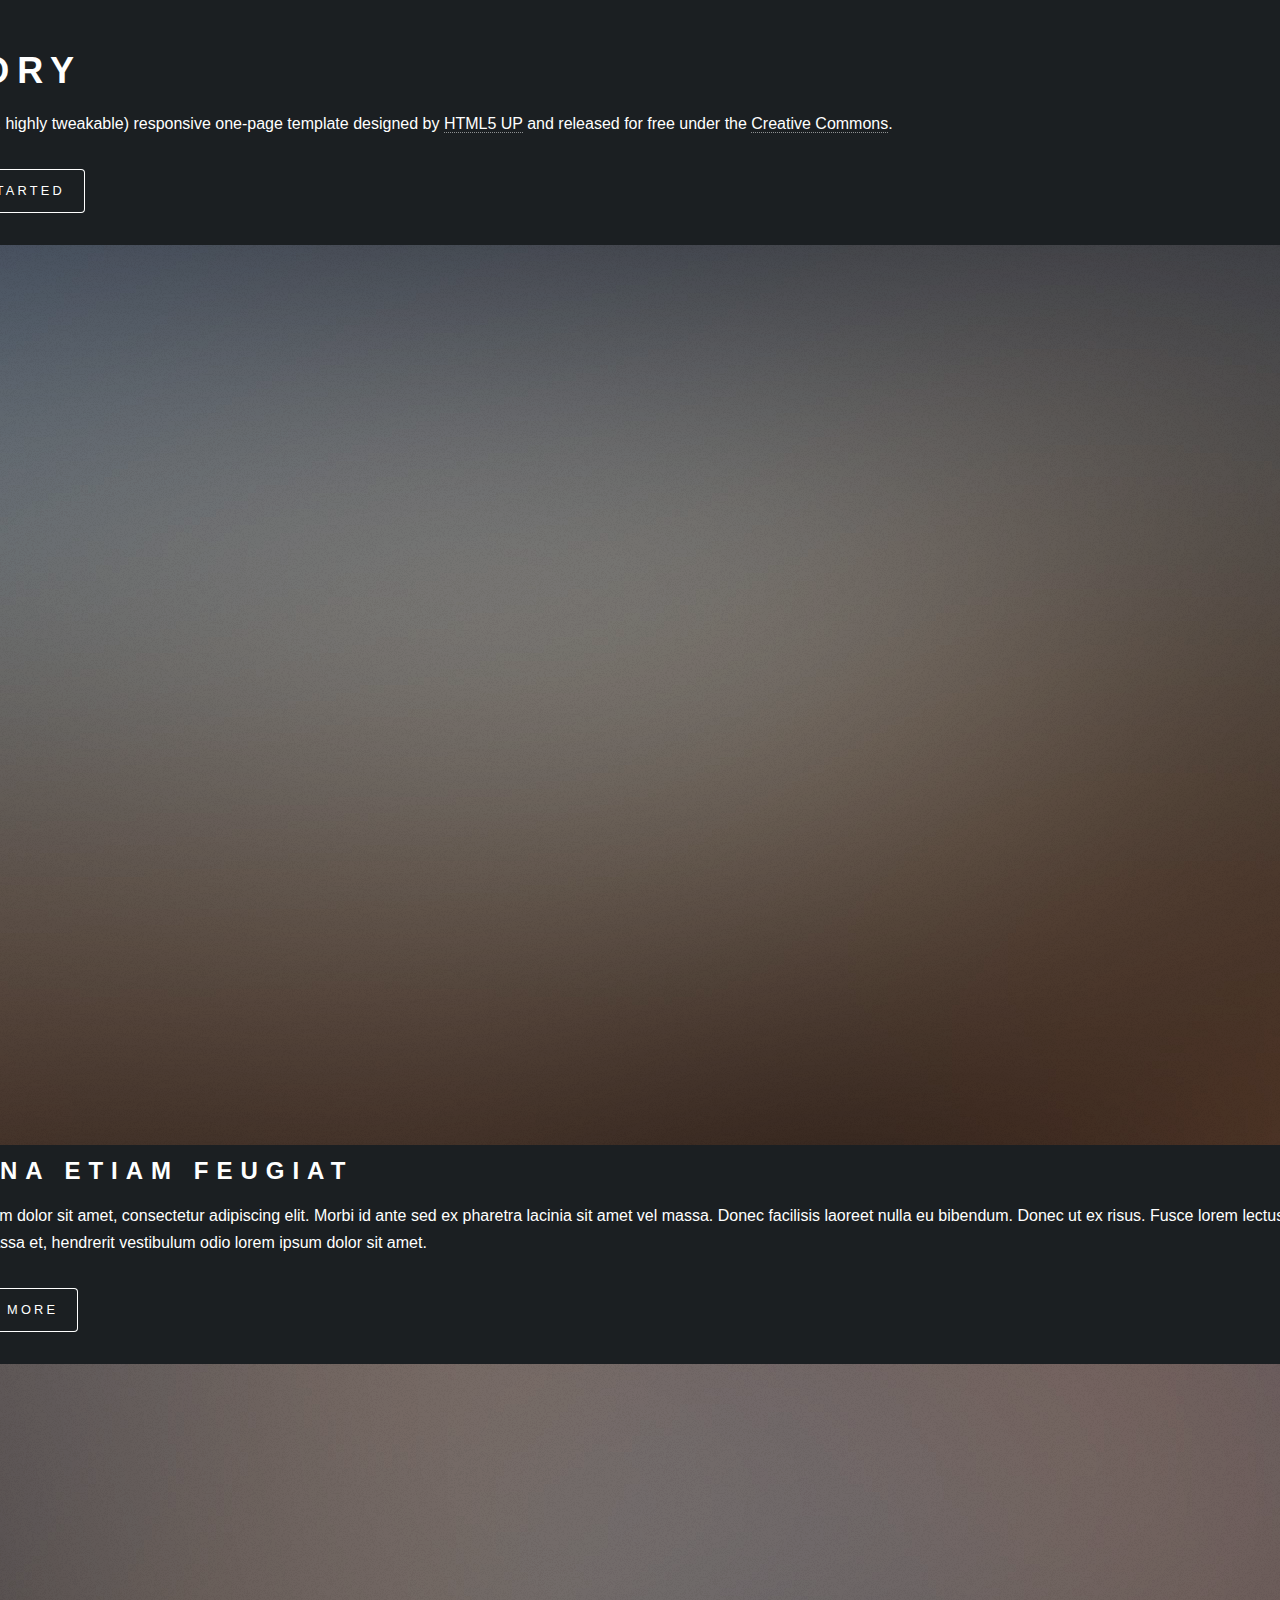
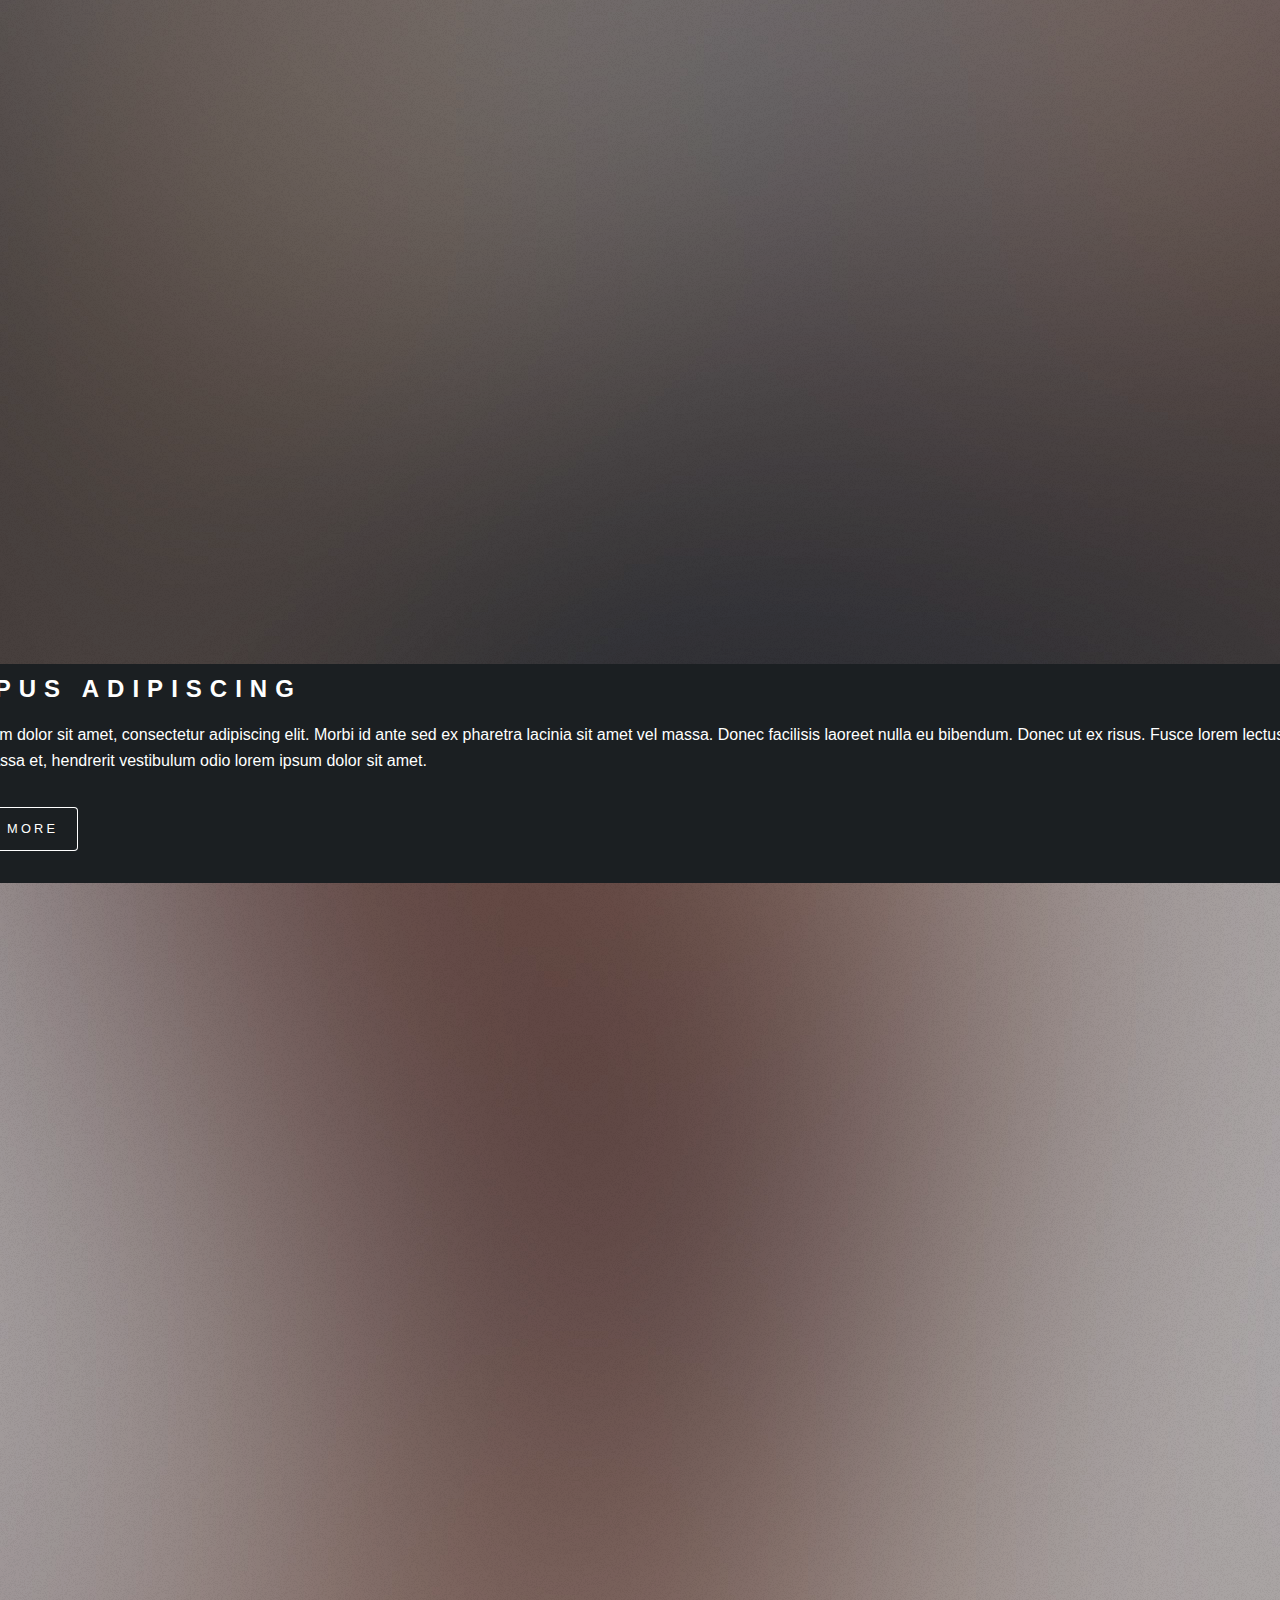
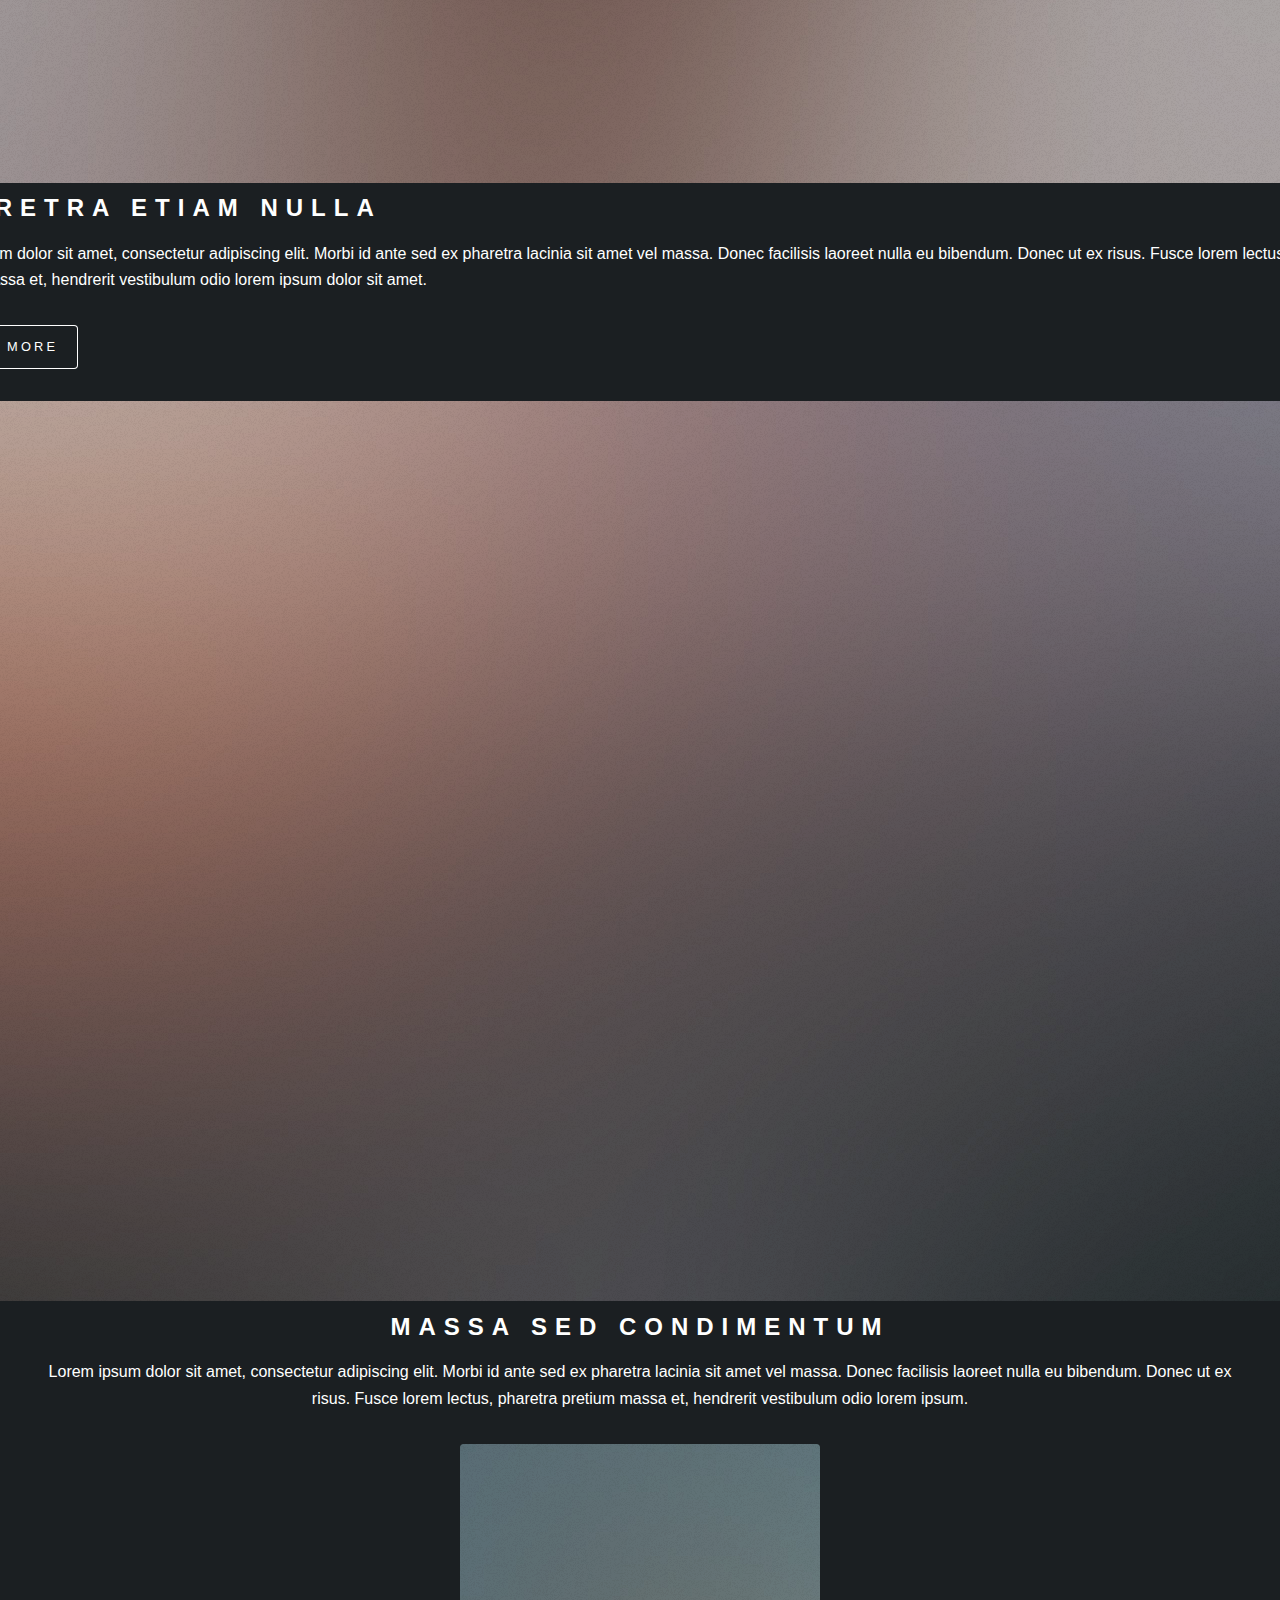
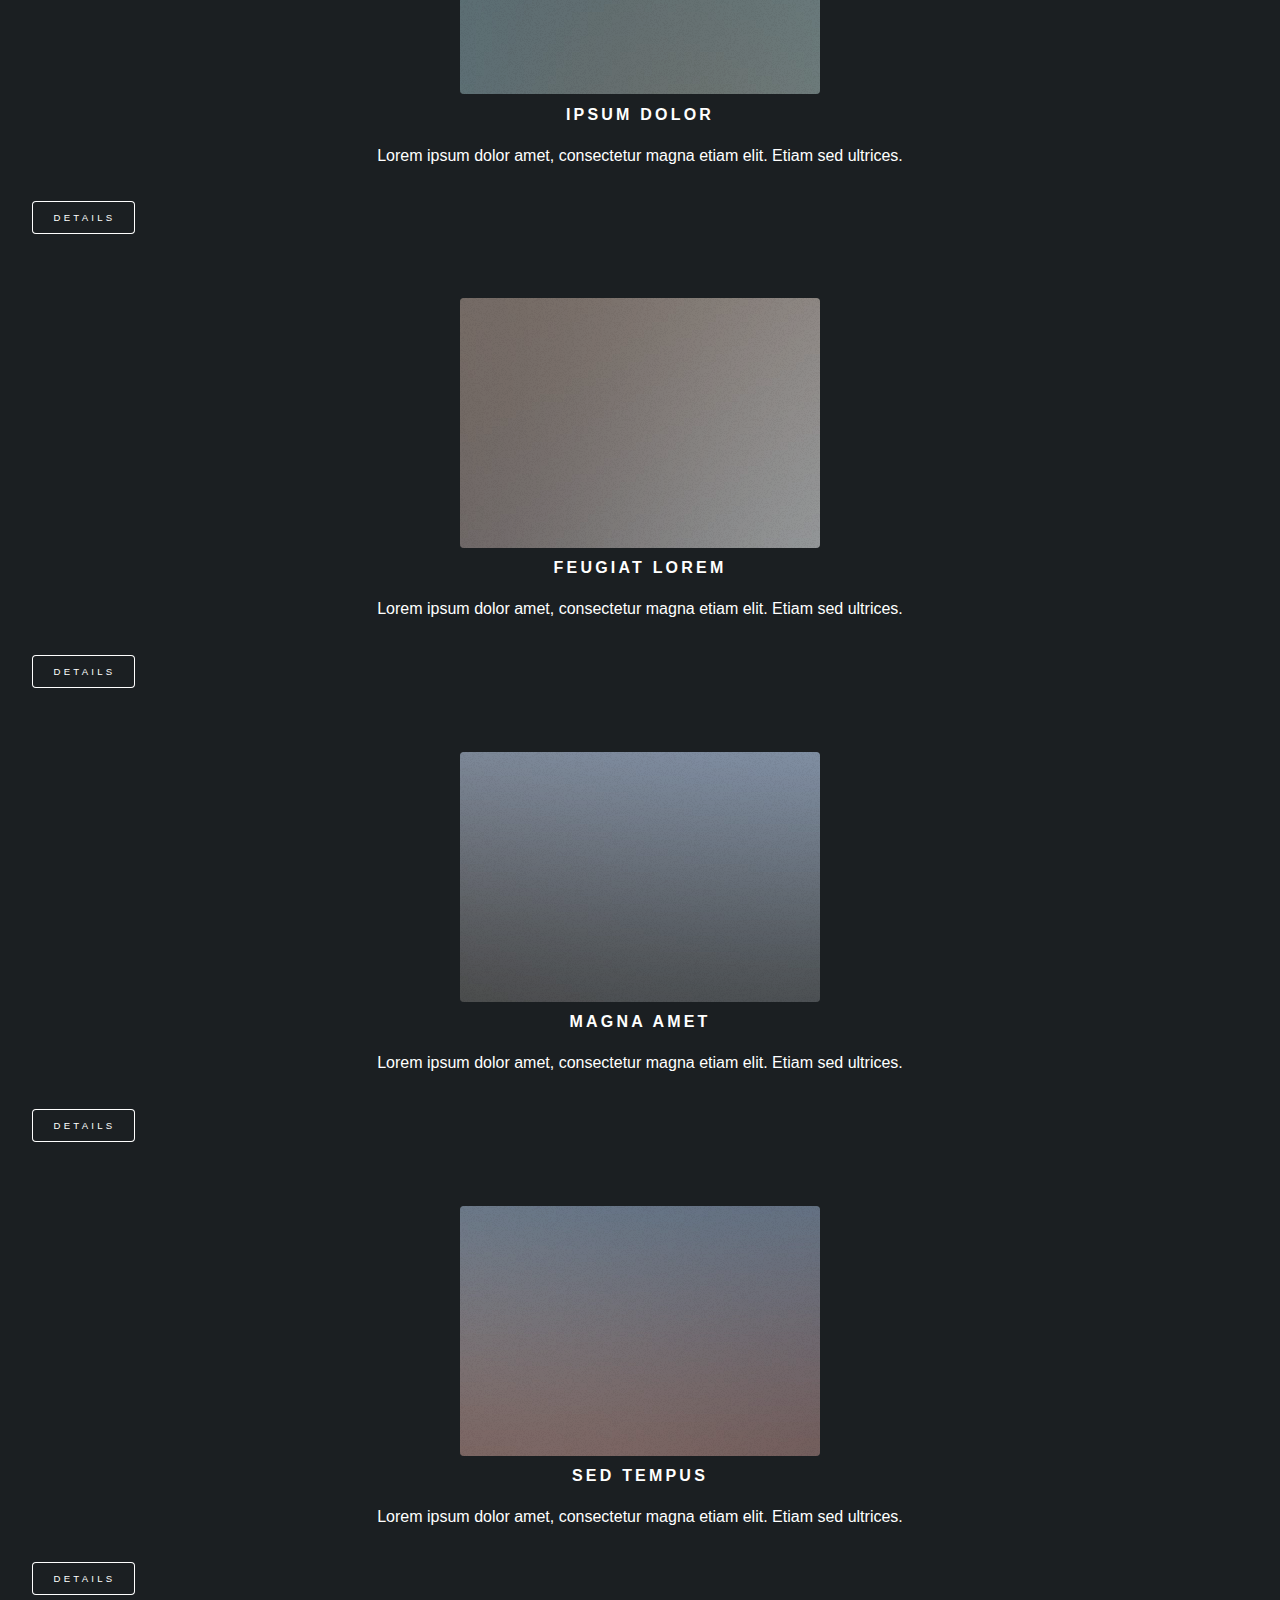
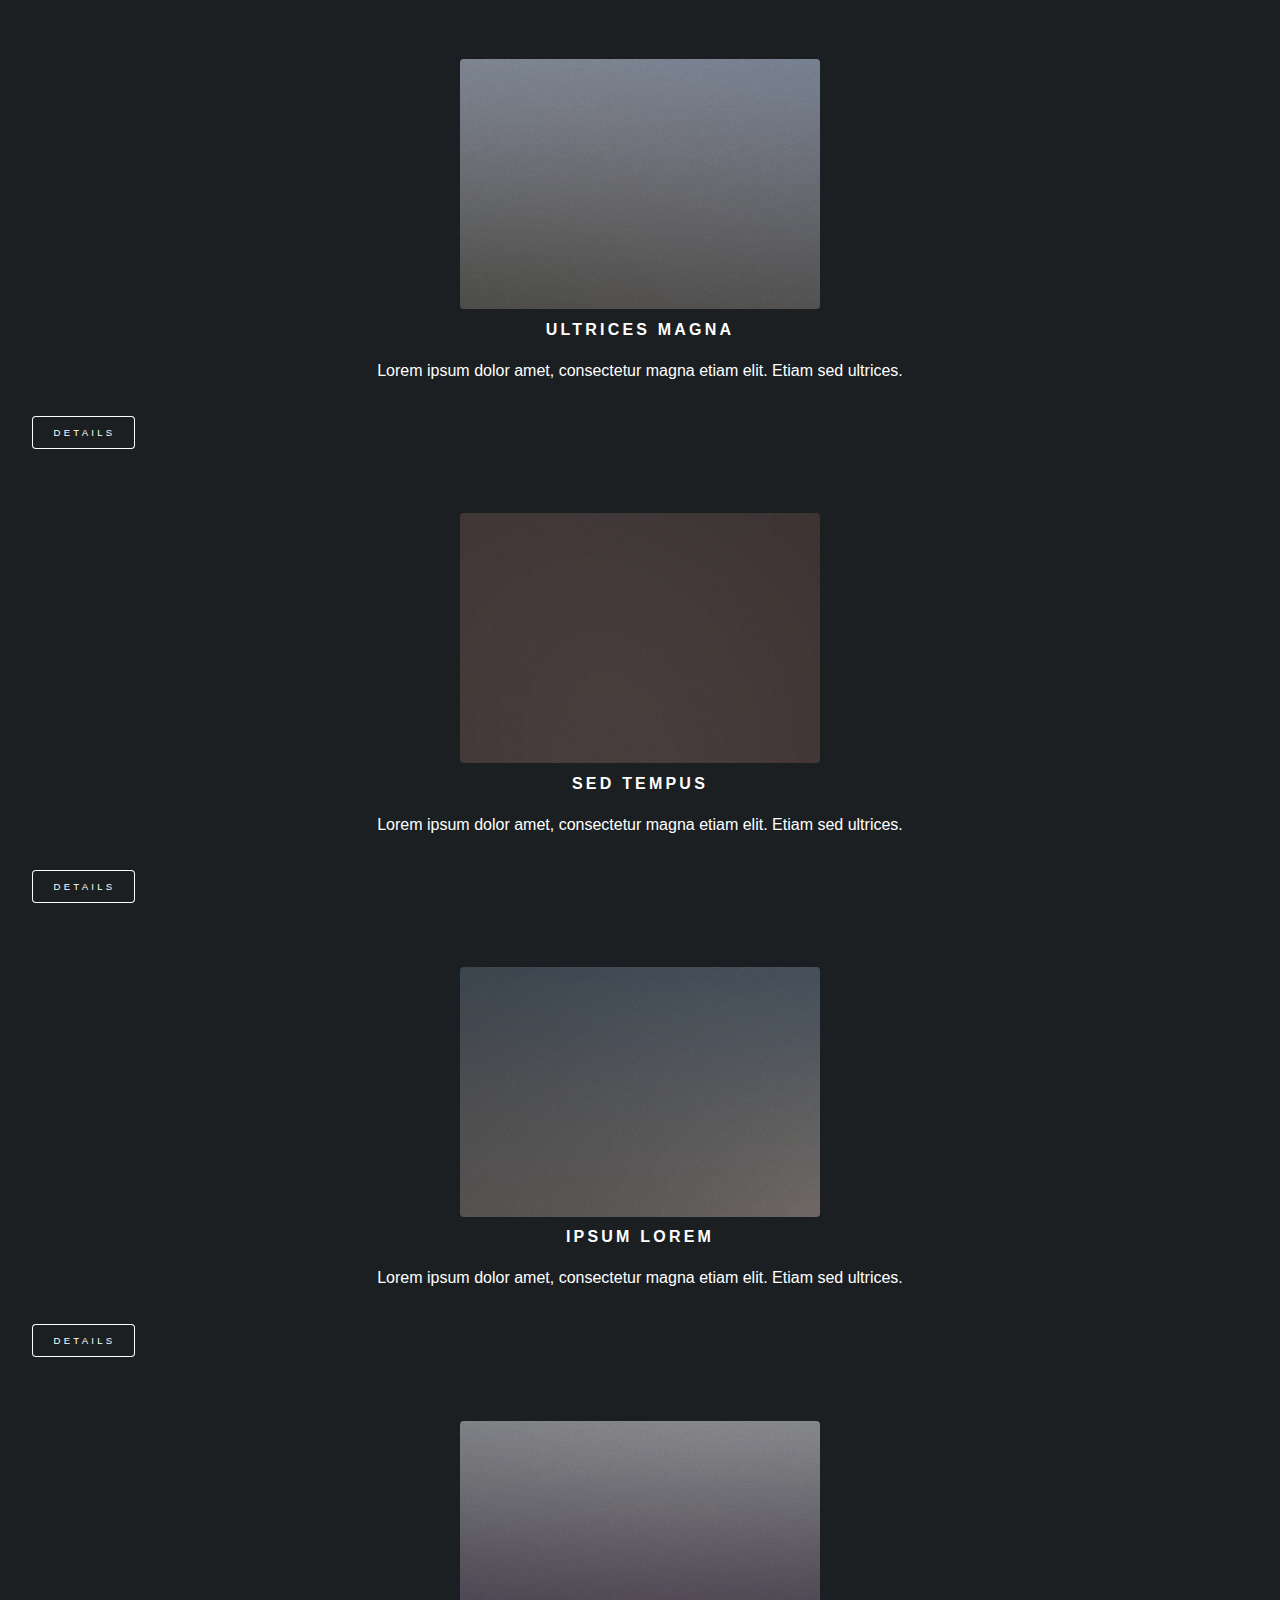
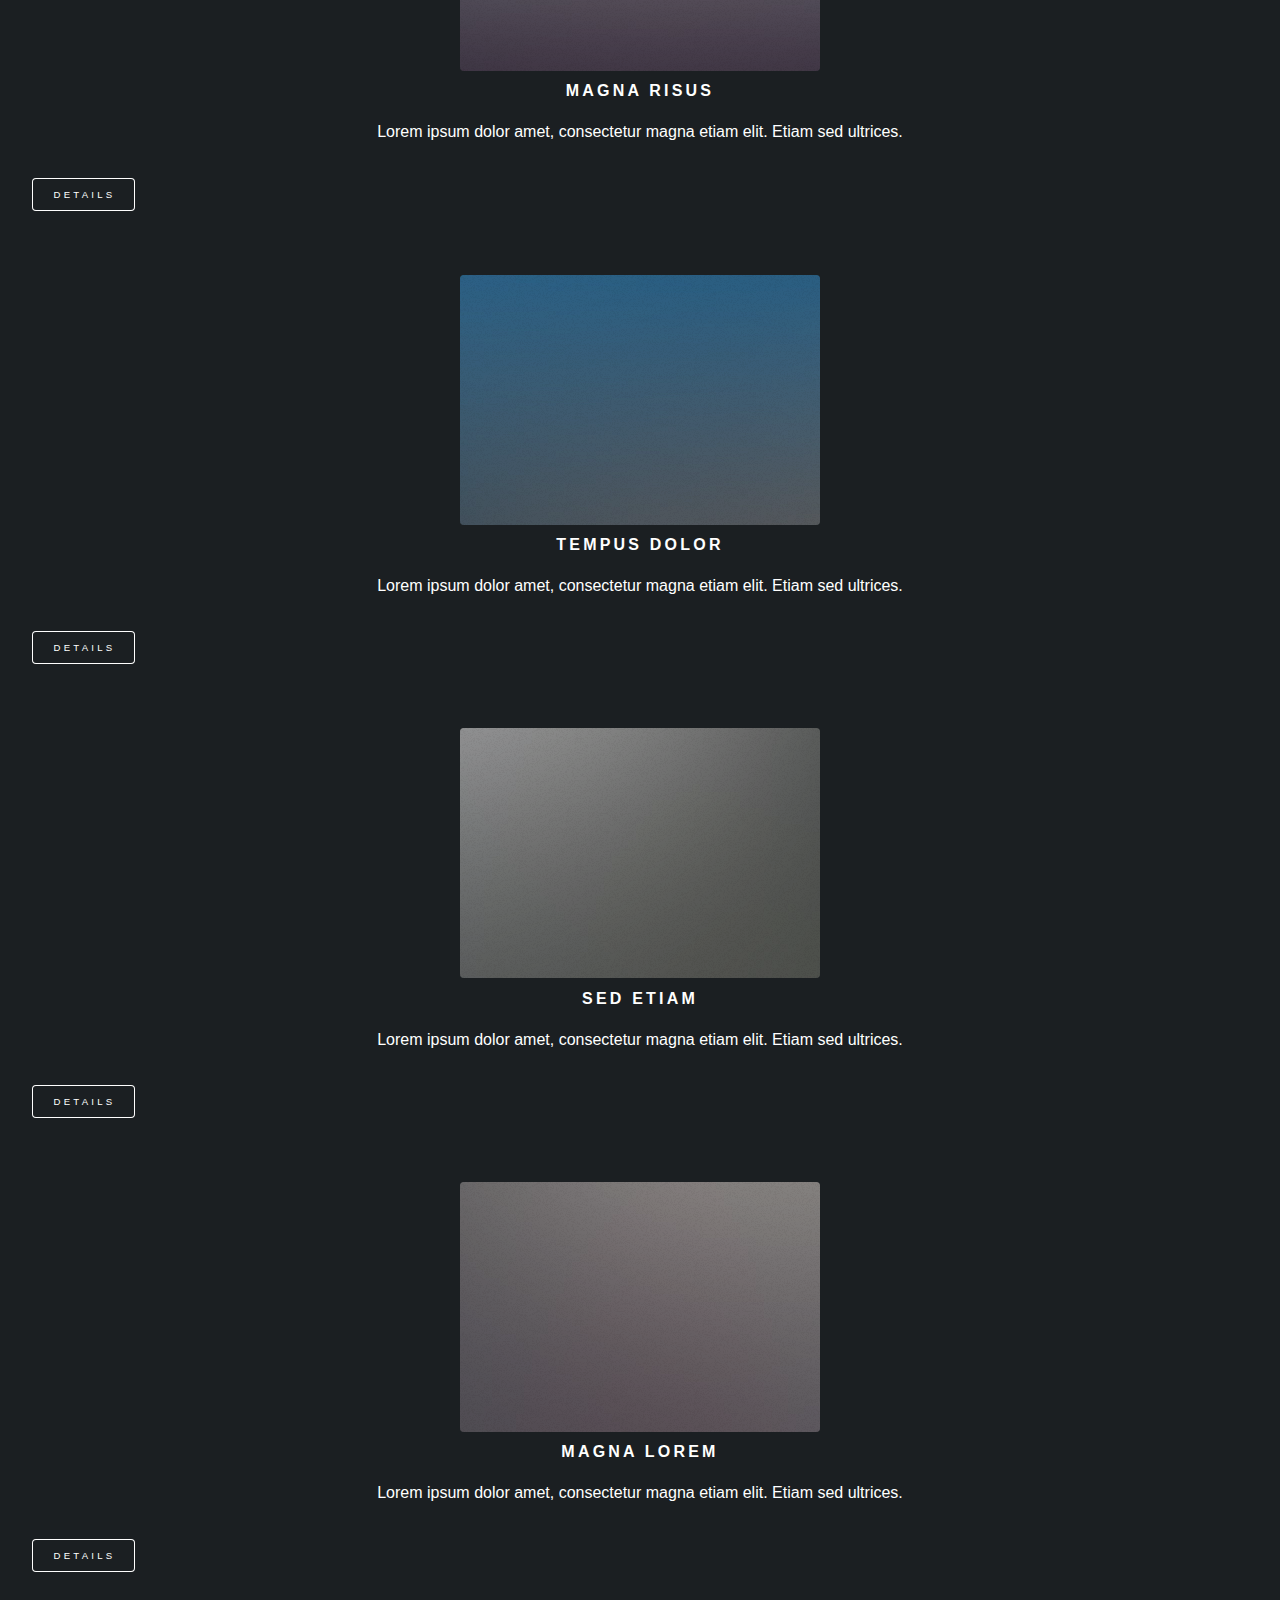
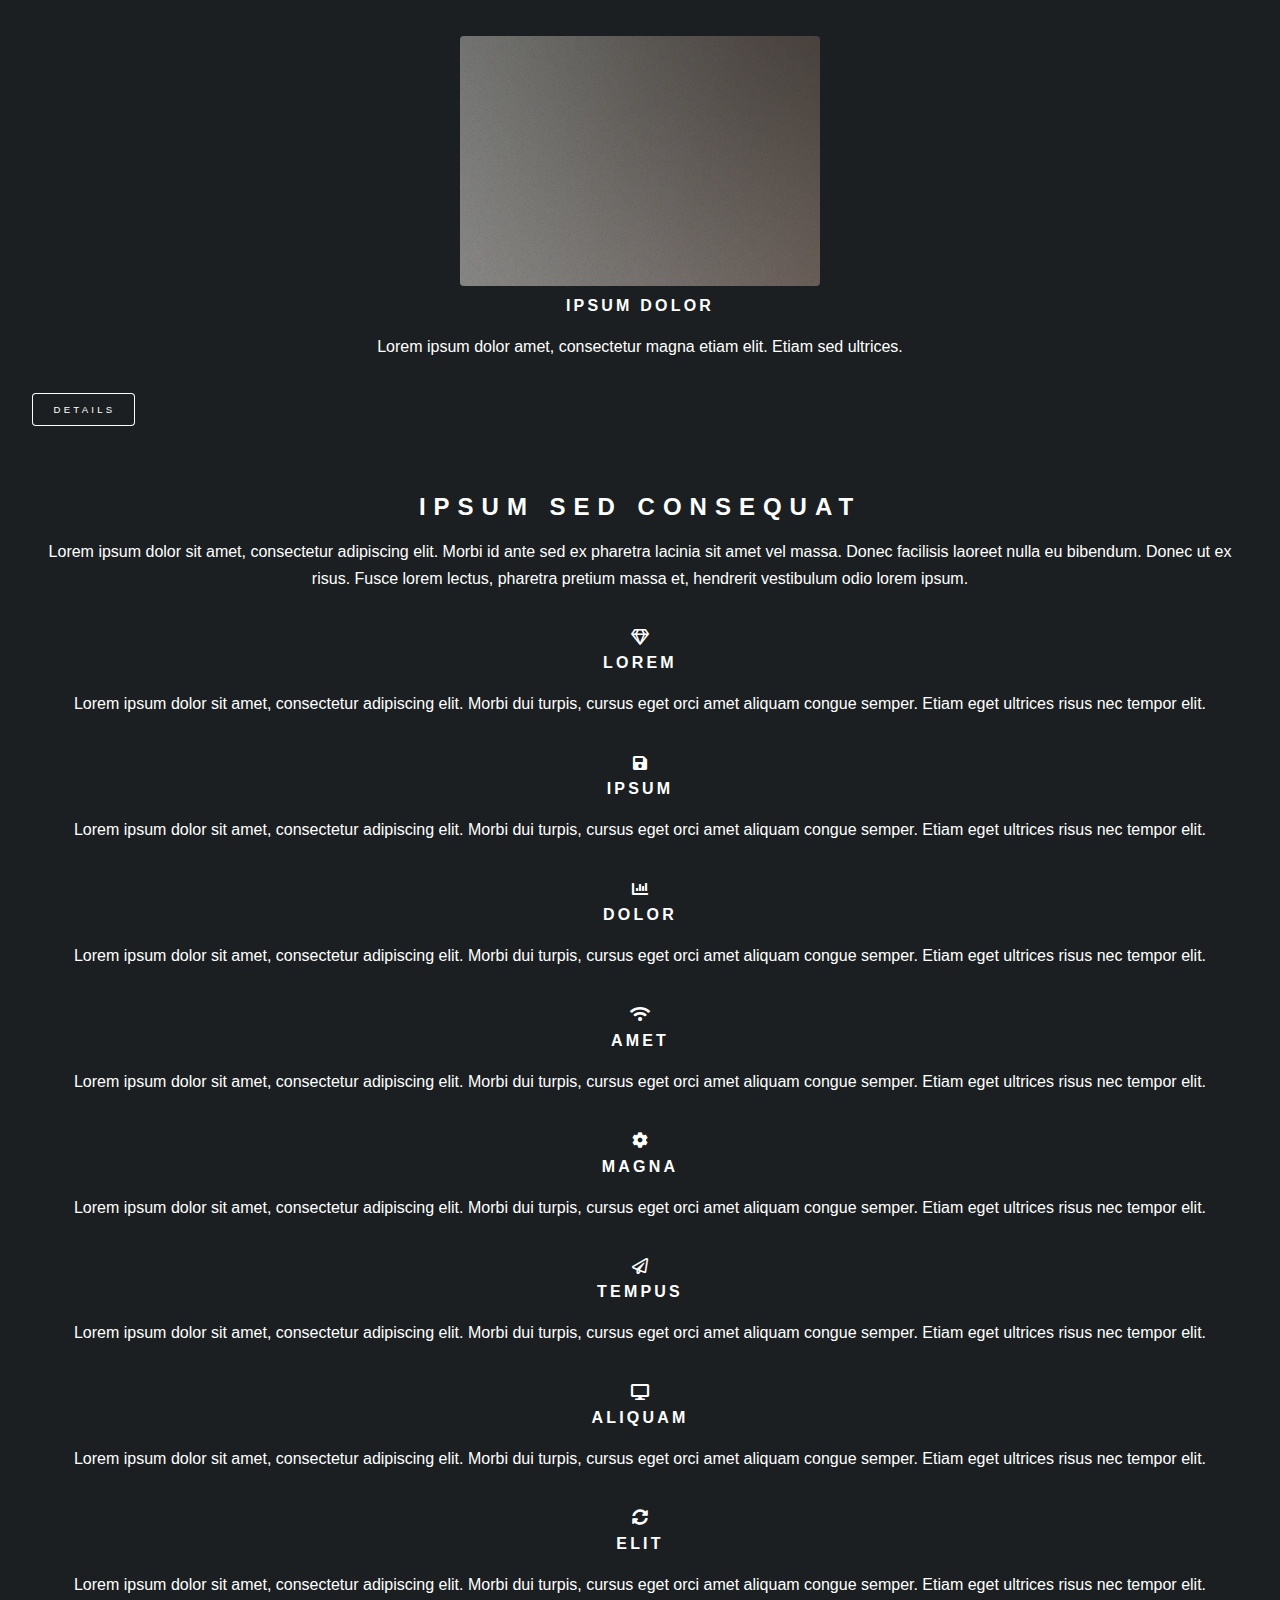
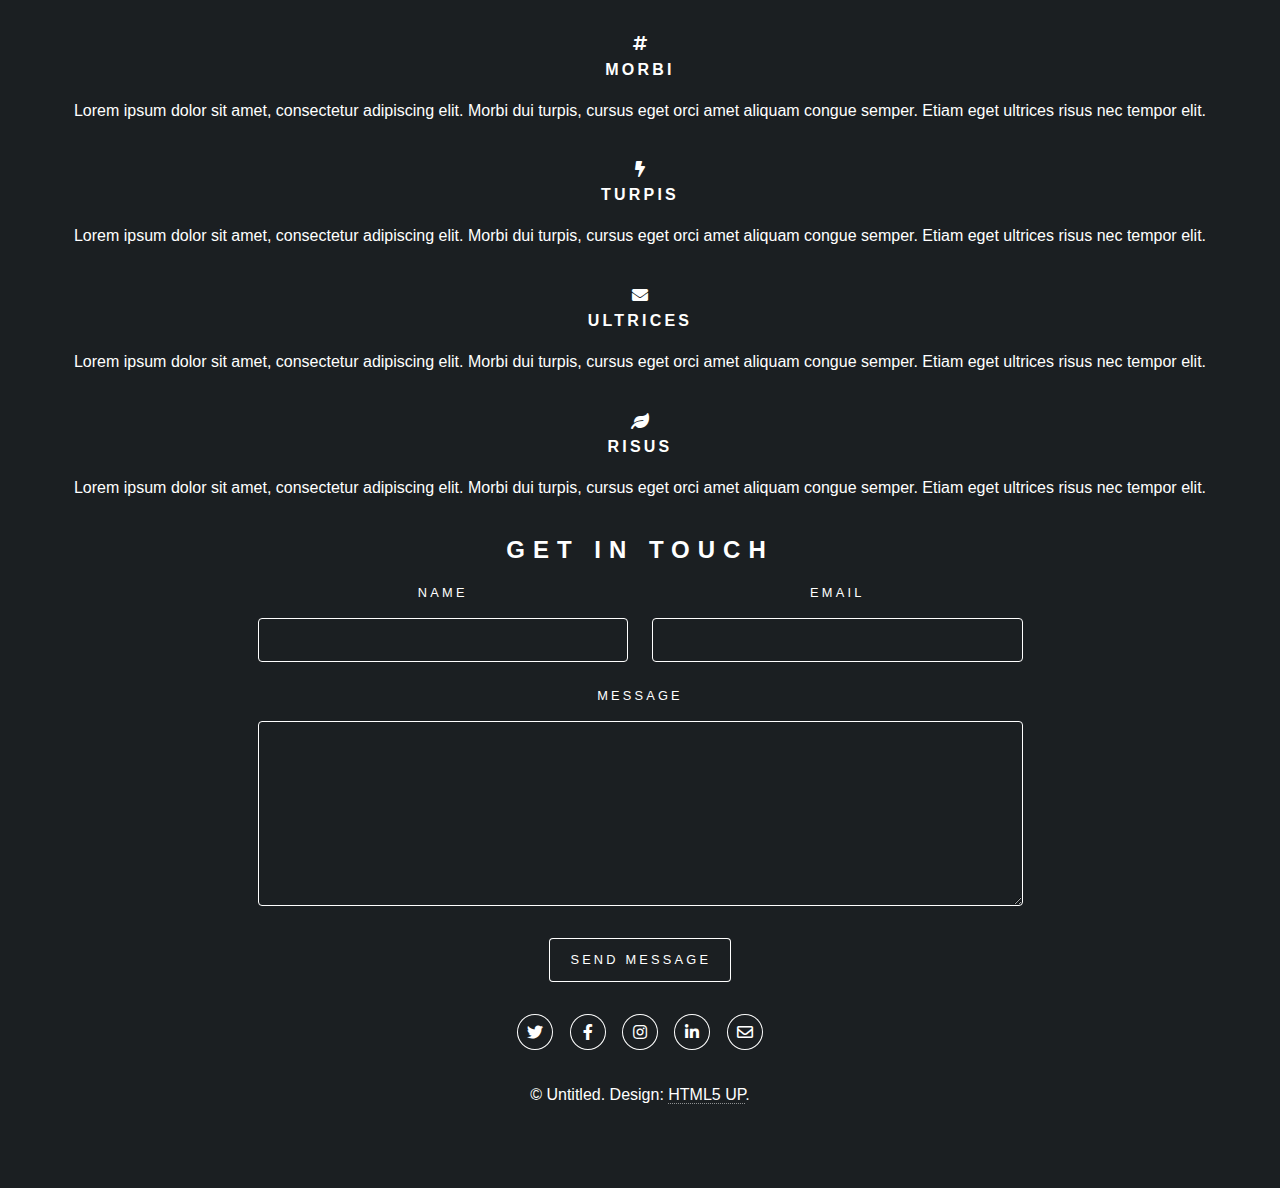
==== story_index.html @ 6f653c65 "Adding Voronoi reassignment example" ====
<!DOCTYPE HTML>
<!--
	Story by HTML5 UP
	html5up.net | @ajlkn
	Free for personal and commercial use under the CCA 3.0 license (html5up.net/license)
-->
<html>
	<head>
		<title>Story by HTML5 UP</title>
		<meta charset="utf-8" />
		<meta name="viewport" content="width=device-width, initial-scale=1, user-scalable=no" />
		<link rel="stylesheet" href="assets/css/main.css" />
		<noscript><link rel="stylesheet" href="assets/css/noscript.css" /></noscript>
	</head>
	<body class="is-preload">

		<!-- Wrapper -->
			<div id="wrapper" class="divided">

				<!-- One -->
					<section class="banner style1 orient-left content-align-left image-position-right fullscreen onload-image-fade-in onload-content-fade-right">
						<div class="content">
							<h1>Story</h1>
							<p class="major">A (modular, highly tweakable) responsive one-page template designed by <a href="https://html5up.net">HTML5 UP</a> and released for free under the <a href="https://html5up.net/license">Creative Commons</a>.</p>
							<ul class="actions stacked">
								<li><a href="#first" class="button big wide smooth-scroll-middle">Get Started</a></li>
							</ul>
						</div>
						<div class="image">
							<img src="images/banner.jpg" alt="" />
						</div>
					</section>

				<!-- Two -->
					<section class="spotlight style1 orient-right content-align-left image-position-center onscroll-image-fade-in" id="first">
						<div class="content">
							<h2>Magna etiam feugiat</h2>
							<p>Lorem ipsum dolor sit amet, consectetur adipiscing elit. Morbi id ante sed ex pharetra lacinia sit amet vel massa. Donec facilisis laoreet nulla eu bibendum. Donec ut ex risus. Fusce lorem lectus, pharetra pretium massa et, hendrerit vestibulum odio lorem ipsum dolor sit amet.</p>
							<ul class="actions stacked">
								<li><a href="#" class="button">Learn More</a></li>
							</ul>
						</div>
						<div class="image">
							<img src="images/spotlight01.jpg" alt="" />
						</div>
					</section>

				<!-- Three -->
					<section class="spotlight style1 orient-left content-align-left image-position-center onscroll-image-fade-in">
						<div class="content">
							<h2>Tempus adipiscing</h2>
							<p>Lorem ipsum dolor sit amet, consectetur adipiscing elit. Morbi id ante sed ex pharetra lacinia sit amet vel massa. Donec facilisis laoreet nulla eu bibendum. Donec ut ex risus. Fusce lorem lectus, pharetra pretium massa et, hendrerit vestibulum odio lorem ipsum dolor sit amet.</p>
							<ul class="actions stacked">
								<li><a href="#" class="button">Learn More</a></li>
							</ul>
						</div>
						<div class="image">
							<img src="images/spotlight02.jpg" alt="" />
						</div>
					</section>

				<!-- Four -->
					<section class="spotlight style1 orient-right content-align-left image-position-center onscroll-image-fade-in">
						<div class="content">
							<h2>Pharetra etiam nulla</h2>
							<p>Lorem ipsum dolor sit amet, consectetur adipiscing elit. Morbi id ante sed ex pharetra lacinia sit amet vel massa. Donec facilisis laoreet nulla eu bibendum. Donec ut ex risus. Fusce lorem lectus, pharetra pretium massa et, hendrerit vestibulum odio lorem ipsum dolor sit amet.</p>
							<ul class="actions stacked">
								<li><a href="#" class="button">Learn More</a></li>
							</ul>
						</div>
						<div class="image">
							<img src="images/spotlight03.jpg" alt="" />
						</div>
					</section>

				<!-- Five -->
					<section class="wrapper style1 align-center">
						<div class="inner">
							<h2>Massa sed condimentum</h2>
							<p>Lorem ipsum dolor sit amet, consectetur adipiscing elit. Morbi id ante sed ex pharetra lacinia sit amet vel massa. Donec facilisis laoreet nulla eu bibendum. Donec ut ex risus. Fusce lorem lectus, pharetra pretium massa et, hendrerit vestibulum odio lorem ipsum.</p>
						</div>

						<!-- Gallery -->
							<div class="gallery style2 medium lightbox onscroll-fade-in">
								<article>
									<a href="images/gallery/fulls/01.jpg" class="image">
										<img src="images/gallery/thumbs/01.jpg" alt="" />
									</a>
									<div class="caption">
										<h3>Ipsum Dolor</h3>
										<p>Lorem ipsum dolor amet, consectetur magna etiam elit. Etiam sed ultrices.</p>
										<ul class="actions fixed">
											<li><span class="button small">Details</span></li>
										</ul>
									</div>
								</article>
								<article>
									<a href="images/gallery/fulls/02.jpg" class="image">
										<img src="images/gallery/thumbs/02.jpg" alt="" />
									</a>
									<div class="caption">
										<h3>Feugiat Lorem</h3>
										<p>Lorem ipsum dolor amet, consectetur magna etiam elit. Etiam sed ultrices.</p>
										<ul class="actions fixed">
											<li><span class="button small">Details</span></li>
										</ul>
									</div>
								</article>
								<article>
									<a href="images/gallery/fulls/03.jpg" class="image">
										<img src="images/gallery/thumbs/03.jpg" alt="" />
									</a>
									<div class="caption">
										<h3>Magna Amet</h3>
										<p>Lorem ipsum dolor amet, consectetur magna etiam elit. Etiam sed ultrices.</p>
										<ul class="actions fixed">
											<li><span class="button small">Details</span></li>
										</ul>
									</div>
								</article>
								<article>
									<a href="images/gallery/fulls/04.jpg" class="image">
										<img src="images/gallery/thumbs/04.jpg" alt="" />
									</a>
									<div class="caption">
										<h3>Sed Tempus</h3>
										<p>Lorem ipsum dolor amet, consectetur magna etiam elit. Etiam sed ultrices.</p>
										<ul class="actions fixed">
											<li><span class="button small">Details</span></li>
										</ul>
									</div>
								</article>
								<article>
									<a href="images/gallery/fulls/05.jpg" class="image">
										<img src="images/gallery/thumbs/05.jpg" alt="" />
									</a>
									<div class="caption">
										<h3>Ultrices Magna</h3>
										<p>Lorem ipsum dolor amet, consectetur magna etiam elit. Etiam sed ultrices.</p>
										<ul class="actions fixed">
											<li><span class="button small">Details</span></li>
										</ul>
									</div>
								</article>
								<article>
									<a href="images/gallery/fulls/06.jpg" class="image">
										<img src="images/gallery/thumbs/06.jpg" alt="" />
									</a>
									<div class="caption">
										<h3>Sed Tempus</h3>
										<p>Lorem ipsum dolor amet, consectetur magna etiam elit. Etiam sed ultrices.</p>
										<ul class="actions fixed">
											<li><span class="button small">Details</span></li>
										</ul>
									</div>
								</article>
								<article>
									<a href="images/gallery/fulls/07.jpg" class="image">
										<img src="images/gallery/thumbs/07.jpg" alt="" />
									</a>
									<div class="caption">
										<h3>Ipsum Lorem</h3>
										<p>Lorem ipsum dolor amet, consectetur magna etiam elit. Etiam sed ultrices.</p>
										<ul class="actions fixed">
											<li><span class="button small">Details</span></li>
										</ul>
									</div>
								</article>
								<article>
									<a href="images/gallery/fulls/08.jpg" class="image">
										<img src="images/gallery/thumbs/08.jpg" alt="" />
									</a>
									<div class="caption">
										<h3>Magna Risus</h3>
										<p>Lorem ipsum dolor amet, consectetur magna etiam elit. Etiam sed ultrices.</p>
										<ul class="actions fixed">
											<li><span class="button small">Details</span></li>
										</ul>
									</div>
								</article>
								<article>
									<a href="images/gallery/fulls/09.jpg" class="image">
										<img src="images/gallery/thumbs/09.jpg" alt="" />
									</a>
									<div class="caption">
										<h3>Tempus Dolor</h3>
										<p>Lorem ipsum dolor amet, consectetur magna etiam elit. Etiam sed ultrices.</p>
										<ul class="actions fixed">
											<li><span class="button small">Details</span></li>
										</ul>
									</div>
								</article>
								<article>
									<a href="images/gallery/fulls/10.jpg" class="image">
										<img src="images/gallery/thumbs/10.jpg" alt="" />
									</a>
									<div class="caption">
										<h3>Sed Etiam</h3>
										<p>Lorem ipsum dolor amet, consectetur magna etiam elit. Etiam sed ultrices.</p>
										<ul class="actions fixed">
											<li><span class="button small">Details</span></li>
										</ul>
									</div>
								</article>
								<article>
									<a href="images/gallery/fulls/11.jpg" class="image">
										<img src="images/gallery/thumbs/11.jpg" alt="" />
									</a>
									<div class="caption">
										<h3>Magna Lorem</h3>
										<p>Lorem ipsum dolor amet, consectetur magna etiam elit. Etiam sed ultrices.</p>
										<ul class="actions fixed">
											<li><span class="button small">Details</span></li>
										</ul>
									</div>
								</article>
								<article>
									<a href="images/gallery/fulls/12.jpg" class="image">
										<img src="images/gallery/thumbs/12.jpg" alt="" />
									</a>
									<div class="caption">
										<h3>Ipsum Dolor</h3>
										<p>Lorem ipsum dolor amet, consectetur magna etiam elit. Etiam sed ultrices.</p>
										<ul class="actions fixed">
											<li><span class="button small">Details</span></li>
										</ul>
									</div>
								</article>
							</div>

					</section>

				<!-- Six -->
					<section class="wrapper style1 align-center">
						<div class="inner">
							<h2>Ipsum sed consequat</h2>
							<p>Lorem ipsum dolor sit amet, consectetur adipiscing elit. Morbi id ante sed ex pharetra lacinia sit amet vel massa. Donec facilisis laoreet nulla eu bibendum. Donec ut ex risus. Fusce lorem lectus, pharetra pretium massa et, hendrerit vestibulum odio lorem ipsum.</p>
							<div class="items style1 medium onscroll-fade-in">
								<section>
									<span class="icon style2 major fa-gem"></span>
									<h3>Lorem</h3>
									<p>Lorem ipsum dolor sit amet, consectetur adipiscing elit. Morbi dui turpis, cursus eget orci amet aliquam congue semper. Etiam eget ultrices risus nec tempor elit.</p>
								</section>
								<section>
									<span class="icon solid style2 major fa-save"></span>
									<h3>Ipsum</h3>
									<p>Lorem ipsum dolor sit amet, consectetur adipiscing elit. Morbi dui turpis, cursus eget orci amet aliquam congue semper. Etiam eget ultrices risus nec tempor elit.</p>
								</section>
								<section>
									<span class="icon solid style2 major fa-chart-bar"></span>
									<h3>Dolor</h3>
									<p>Lorem ipsum dolor sit amet, consectetur adipiscing elit. Morbi dui turpis, cursus eget orci amet aliquam congue semper. Etiam eget ultrices risus nec tempor elit.</p>
								</section>
								<section>
									<span class="icon solid style2 major fa-wifi"></span>
									<h3>Amet</h3>
									<p>Lorem ipsum dolor sit amet, consectetur adipiscing elit. Morbi dui turpis, cursus eget orci amet aliquam congue semper. Etiam eget ultrices risus nec tempor elit.</p>
								</section>
								<section>
									<span class="icon solid style2 major fa-cog"></span>
									<h3>Magna</h3>
									<p>Lorem ipsum dolor sit amet, consectetur adipiscing elit. Morbi dui turpis, cursus eget orci amet aliquam congue semper. Etiam eget ultrices risus nec tempor elit.</p>
								</section>
								<section>
									<span class="icon style2 major fa-paper-plane"></span>
									<h3>Tempus</h3>
									<p>Lorem ipsum dolor sit amet, consectetur adipiscing elit. Morbi dui turpis, cursus eget orci amet aliquam congue semper. Etiam eget ultrices risus nec tempor elit.</p>
								</section>
								<section>
									<span class="icon solid style2 major fa-desktop"></span>
									<h3>Aliquam</h3>
									<p>Lorem ipsum dolor sit amet, consectetur adipiscing elit. Morbi dui turpis, cursus eget orci amet aliquam congue semper. Etiam eget ultrices risus nec tempor elit.</p>
								</section>
								<section>
									<span class="icon solid style2 major fa-sync-alt"></span>
									<h3>Elit</h3>
									<p>Lorem ipsum dolor sit amet, consectetur adipiscing elit. Morbi dui turpis, cursus eget orci amet aliquam congue semper. Etiam eget ultrices risus nec tempor elit.</p>
								</section>
								<section>
									<span class="icon solid style2 major fa-hashtag"></span>
									<h3>Morbi</h3>
									<p>Lorem ipsum dolor sit amet, consectetur adipiscing elit. Morbi dui turpis, cursus eget orci amet aliquam congue semper. Etiam eget ultrices risus nec tempor elit.</p>
								</section>
								<section>
									<span class="icon solid style2 major fa-bolt"></span>
									<h3>Turpis</h3>
									<p>Lorem ipsum dolor sit amet, consectetur adipiscing elit. Morbi dui turpis, cursus eget orci amet aliquam congue semper. Etiam eget ultrices risus nec tempor elit.</p>
								</section>
								<section>
									<span class="icon solid style2 major fa-envelope"></span>
									<h3>Ultrices</h3>
									<p>Lorem ipsum dolor sit amet, consectetur adipiscing elit. Morbi dui turpis, cursus eget orci amet aliquam congue semper. Etiam eget ultrices risus nec tempor elit.</p>
								</section>
								<section>
									<span class="icon solid style2 major fa-leaf"></span>
									<h3>Risus</h3>
									<p>Lorem ipsum dolor sit amet, consectetur adipiscing elit. Morbi dui turpis, cursus eget orci amet aliquam congue semper. Etiam eget ultrices risus nec tempor elit.</p>
								</section>
							</div>
						</div>
					</section>

				<!-- Seven -->
					<section class="wrapper style1 align-center">
						<div class="inner medium">
							<h2>Get in touch</h2>
							<form method="post" action="#">
								<div class="fields">
									<div class="field half">
										<label for="name">Name</label>
										<input type="text" name="name" id="name" value="" />
									</div>
									<div class="field half">
										<label for="email">Email</label>
										<input type="email" name="email" id="email" value="" />
									</div>
									<div class="field">
										<label for="message">Message</label>
										<textarea name="message" id="message" rows="6"></textarea>
									</div>
								</div>
								<ul class="actions special">
									<li><input type="submit" name="submit" id="submit" value="Send Message" /></li>
								</ul>
							</form>

						</div>
					</section>

				<!-- Footer -->
					<footer class="wrapper style1 align-center">
						<div class="inner">
							<ul class="icons">
								<li><a href="#" class="icon brands style2 fa-twitter"><span class="label">Twitter</span></a></li>
								<li><a href="#" class="icon brands style2 fa-facebook-f"><span class="label">Facebook</span></a></li>
								<li><a href="#" class="icon brands style2 fa-instagram"><span class="label">Instagram</span></a></li>
								<li><a href="#" class="icon brands style2 fa-linkedin-in"><span class="label">LinkedIn</span></a></li>
								<li><a href="#" class="icon style2 fa-envelope"><span class="label">Email</span></a></li>
							</ul>
							<p>&copy; Untitled. Design: <a href="https://html5up.net">HTML5 UP</a>.</p>
						</div>
					</footer>

			</div>

		<!-- Scripts -->
			<script src="assets/js/jquery.min.js"></script>
			<script src="assets/js/jquery.scrollex.min.js"></script>
			<script src="assets/js/jquery.scrolly.min.js"></script>
			<script src="assets/js/browser.min.js"></script>
			<script src="assets/js/breakpoints.min.js"></script>
			<script src="assets/js/util.js"></script>
			<script src="assets/js/main.js"></script>

	</body>
</html>
---- assets/css/main.css ----
@import url(fontawesome-all.min.css);
/* @import url("https://fonts.googleapis.com/css?family=Source+Sans+Pro:300italic,600italic,300,600"); */
@import url('https://fonts.googleapis.com/css2?family=BioRhyme+Expanded:wght@200;700&family=Roboto:wght@100;400&display=swap');

/*
	Dimension by HTML5 UP
	html5up.net | @ajlkn
	Free for personal and commercial use under the CCA 3.0 license (html5up.net/license)
*/

html, body, div, span, applet, object,
iframe, h1, h2, h3, h4, h5, h6, p, blockquote,
pre, a, abbr, acronym, address, big, cite,
code, del, dfn, em, img, ins, kbd, q, s, samp,
small, strike, strong, sub, sup, tt, var, b,
u, i, center, dl, dt, dd, ol, ul, li, fieldset,
form, label, legend, table, caption, tbody,
tfoot, thead, tr, th, td, article, aside,
canvas, details, embed, figure, figcaption,
footer, header, hgroup, menu, nav, output, ruby,
section, summary, time, mark, audio, video {
	margin: 0;
	padding: 0;
	border: 0;
	font-size: 100%;
	font: inherit;
	vertical-align: baseline;}

article, aside, details, figcaption, figure,
footer, header, hgroup, menu, nav, section {
	display: block;}

body {
	line-height: 1;
}

ol, ul {
	list-style: none;
}

blockquote, q {
	quotes: none;
}

	blockquote:before, blockquote:after, q:before, q:after {
		content: '';
		content: none;
	}

table {
	border-collapse: collapse;
	border-spacing: 0;
}

body {
	-webkit-text-size-adjust: none;
}

.text-light {
	font-family: 'Roboto', sans-serif;
	font-weight:100;
}

.text-heavy {
	font-family: 'Roboto', sans-serif;
	font-weight:400;
}

.text-alt-light {
	font-family: 'BioRhyme Expanded', serif;
	font-weight:200;
}

.text-alt-light.blue {
	color: #a2d7ff;
}

.text-alt-light.magenta {
	color: #ff75ed;
}

.text-alt-heavy {
	font-family: 'BioRhyme Expanded', serif;
	font-weight:700;
}

mark {
	background-color: transparent;
	color: inherit;
}

input::-moz-focus-inner {
	border: 0;
	padding: 0;
}

input, select, textarea {
	-moz-appearance: none;
	-webkit-appearance: none;
	-ms-appearance: none;
	appearance: none;
}

/* Basic */

	@-ms-viewport {
		width: device-width;
	}

	@media screen and (max-width: 480px) {

		html, body {
			min-width: 320px;
		}

	}

	html {
		box-sizing: border-box;
	}

	*, *:before, *:after {
		box-sizing: inherit;
	}

	body {
		background: #1b1f22;
	}

		body.is-preload *, body.is-preload *:before, body.is-preload *:after {
			-moz-animation: none !important;
			-webkit-animation: none !important;
			-ms-animation: none !important;
			animation: none !important;
			-moz-transition: none !important;
			-webkit-transition: none !important;
			-ms-transition: none !important;
			transition: none !important;
		}

/* Type */

	html {
		font-size: 16pt;
	}

		@media screen and (max-width: 1680px) {

			html {
				font-size: 12pt;
			}

		}

		@media screen and (max-width: 736px) {

			html {
				font-size: 11pt;
			}

		}

		@media screen and (max-width: 360px) {

			html {
				font-size: 10pt;
			}

		}

	body, input, select, textarea {
		color: #ffffff;
		font-family: "Source Sans Pro", sans-serif;
		font-weight: 300;
		font-size: 1rem;
		line-height: 1.65;
	}

	a {
		-moz-transition: color 0.2s ease-in-out, background-color 0.2s ease-in-out, border-bottom-color 0.2s ease-in-out;
		-webkit-transition: color 0.2s ease-in-out, background-color 0.2s ease-in-out, border-bottom-color 0.2s ease-in-out;
		-ms-transition: color 0.2s ease-in-out, background-color 0.2s ease-in-out, border-bottom-color 0.2s ease-in-out;
		transition: color 0.2s ease-in-out, background-color 0.2s ease-in-out, border-bottom-color 0.2s ease-in-out;
		border-bottom: dotted 1px rgba(255, 255, 255, 0.5);
		text-decoration: none;
		color: inherit;
	}

		a:hover {
			border-bottom-color: transparent;
		}

	strong, b {
		color: #ffffff;
		font-weight: 600;
	}

	em, i {
		font-style: italic;
	}

	p {
		margin: 0 0 2rem 0;
	}
	.backward {                 
        transform: scale(-1, 1);
        -moz-transform: scale(-1, 1);
        -webkit-transform: scale(-1, 1);
        -o-transform: scale(-1, 1);
        -ms-transform: scale(-1, 1);
        transform: scale(-1, 1);
    }
	span {
		margin: 0 0 2rem 0;
	}
	.backward {                 
        transform: scale(-1, 1);
        -moz-transform: scale(-1, 1);
        -webkit-transform: scale(-1, 1);
        -o-transform: scale(-1, 1);
        -ms-transform: scale(-1, 1);
        transform: scale(-1, 1);
    }

	h1, h2, h3, h4, h5, h6 {
		color: #ffffff;
		font-weight: 600;
		line-height: 1.5;
		margin: 0 0 1rem 0;
		text-transform: uppercase;
		letter-spacing: 0.2rem;
	}

		h1 a, h2 a, h3 a, h4 a, h5 a, h6 a {
			color: inherit;
			text-decoration: none;
		}

		h1.major, h2.major, h3.major, h4.major, h5.major, h6.major {
			border-bottom: solid 1px #ffffff;
			width: -moz-max-content;
			width: -webkit-max-content;
			width: -ms-max-content;
			width: max-content;
			padding-bottom: 0.5rem;
			margin: 0 0 2rem 0;
		}

	h1 {
		font-size: 2.25rem;
		line-height: 1.3;
		letter-spacing: 0.5rem;
	}

	h2 {
		font-size: 1.5rem;
		line-height: 1.4;
		letter-spacing: 0.5rem;
	}

	h3 {
		font-size: 1rem;
	}

	h4 {
		font-size: 0.8rem;
	}

	h5 {
		font-size: 0.7rem;
	}

	h6 {
		font-size: 0.6rem;
	}

	@media screen and (max-width: 736px) {

		h1 {
			font-size: 1.75rem;
			line-height: 1.4;
		}

		h2 {
			font-size: 1.25em;
			line-height: 1.5;
		}

	}

	sub {
		font-size: 0.8rem;
		position: relative;
		top: 0.5rem;
	}

	sup {
		font-size: 0.8rem;
		position: relative;
		top: -0.5rem;
	}

	blockquote {
		border-left: solid 4px #ffffff;
		font-style: italic;
		margin: 0 0 2rem 0;
		padding: 0.5rem 0 0.5rem 2rem;
	}

	code {
		background: rgba(255, 255, 255, 0.075);
		border-radius: 4px;
		font-family: "Courier New", monospace;
		font-size: 0.9rem;
		margin: 0 0.25rem;
		padding: 0.25rem 0.65rem;
	}

	pre {
		-webkit-overflow-scrolling: touch;
		font-family: "Courier New", monospace;
		font-size: 0.9rem;
		margin: 0 0 2rem 0;
	}

		pre code {
			display: block;
			line-height: 1.75;
			padding: 1rem 1.5rem;
			overflow-x: auto;
		}

	hr {
		border: 0;
		border-bottom: solid 1px #ffffff;
		margin: 2.75rem 0;
	}

	.align-left {
		text-align: left;
	}

	.align-center {
		text-align: center;
	}

	.align-right {
		text-align: right;
	}

/* Form */

	form {
		margin: 0 0 2rem 0;
	}

		form > :last-child {
			margin-bottom: 0;
		}

		form > .fields {
			display: -moz-flex;
			display: -webkit-flex;
			display: -ms-flex;
			display: flex;
			-moz-flex-wrap: wrap;
			-webkit-flex-wrap: wrap;
			-ms-flex-wrap: wrap;
			flex-wrap: wrap;
			width: calc(100% + 3rem);
			margin: -1.5rem 0 2rem -1.5rem;
		}

			form > .fields > .field {
				-moz-flex-grow: 0;
				-webkit-flex-grow: 0;
				-ms-flex-grow: 0;
				flex-grow: 0;
				-moz-flex-shrink: 0;
				-webkit-flex-shrink: 0;
				-ms-flex-shrink: 0;
				flex-shrink: 0;
				padding: 1.5rem 0 0 1.5rem;
				width: calc(100% - 1.5rem);
			}

				form > .fields > .field.half {
					width: calc(50% - 0.75rem);
				}

				form > .fields > .field.third {
					width: calc(100%/3 - 0.5rem);
				}

				form > .fields > .field.quarter {
					width: calc(25% - 0.375rem);
				}

		@media screen and (max-width: 480px) {

			form > .fields {
				width: calc(100% + 3rem);
				margin: -1.5rem 0 2rem -1.5rem;
			}

				form > .fields > .field {
					padding: 1.5rem 0 0 1.5rem;
					width: calc(100% - 1.5rem);
				}

					form > .fields > .field.half {
						width: calc(100% - 1.5rem);
					}

					form > .fields > .field.third {
						width: calc(100% - 1.5rem);
					}

					form > .fields > .field.quarter {
						width: calc(100% - 1.5rem);
					}

		}

	label {
		color: #ffffff;
		display: block;
		font-size: 0.8rem;
		font-weight: 300;
		letter-spacing: 0.2rem;
		line-height: 1.5;
		margin: 0 0 1rem 0;
		text-transform: uppercase;
	}

	input[type="text"],
	input[type="password"],
	input[type="email"],
	input[type="tel"],
	select,
	textarea {
		-moz-appearance: none;
		-webkit-appearance: none;
		-ms-appearance: none;
		appearance: none;
		-moz-transition: border-color 0.2s ease-in-out, box-shadow 0.2s ease-in-out, background-color 0.2s ease-in-out;
		-webkit-transition: border-color 0.2s ease-in-out, box-shadow 0.2s ease-in-out, background-color 0.2s ease-in-out;
		-ms-transition: border-color 0.2s ease-in-out, box-shadow 0.2s ease-in-out, background-color 0.2s ease-in-out;
		transition: border-color 0.2s ease-in-out, box-shadow 0.2s ease-in-out, background-color 0.2s ease-in-out;
		background-color: transparent;
		border-radius: 4px;
		border: solid 1px #ffffff;
		color: inherit;
		display: block;
		outline: 0;
		padding: 0 1rem;
		text-decoration: none;
		width: 100%;
	}

		input[type="text"]:invalid,
		input[type="password"]:invalid,
		input[type="email"]:invalid,
		input[type="tel"]:invalid,
		select:invalid,
		textarea:invalid {
			box-shadow: none;
		}

		input[type="text"]:focus,
		input[type="password"]:focus,
		input[type="email"]:focus,
		input[type="tel"]:focus,
		select:focus,
		textarea:focus {
			background: rgba(255, 255, 255, 0.075);
			border-color: #ffffff;
			box-shadow: 0 0 0 1px #ffffff;
		}

	select {
		background-image: url("data:image/svg+xml;charset=utf8,%3Csvg xmlns='http://www.w3.org/2000/svg' width='40' height='40' preserveAspectRatio='none' viewBox='0 0 40 40'%3E%3Cpath d='M9.4,12.3l10.4,10.4l10.4-10.4c0.2-0.2,0.5-0.4,0.9-0.4c0.3,0,0.6,0.1,0.9,0.4l3.3,3.3c0.2,0.2,0.4,0.5,0.4,0.9 c0,0.4-0.1,0.6-0.4,0.9L20.7,31.9c-0.2,0.2-0.5,0.4-0.9,0.4c-0.3,0-0.6-0.1-0.9-0.4L4.3,17.3c-0.2-0.2-0.4-0.5-0.4-0.9 c0-0.4,0.1-0.6,0.4-0.9l3.3-3.3c0.2-0.2,0.5-0.4,0.9-0.4S9.1,12.1,9.4,12.3z' fill='%23ffffff' /%3E%3C/svg%3E");
		background-size: 1.25rem;
		background-repeat: no-repeat;
		background-position: calc(100% - 1rem) center;
		height: 2.75rem;
		padding-right: 2.75rem;
		text-overflow: ellipsis;
	}

		select option {
			color: #ffffff;
			background: #1b1f22;
		}

		select:focus::-ms-value {
			background-color: transparent;
		}

		select::-ms-expand {
			display: none;
		}

	input[type="text"],
	input[type="password"],
	input[type="email"],
	select {
		height: 2.75rem;
	}

	textarea {
		padding: 0.75rem 1rem;
	}

	input[type="checkbox"],
	input[type="radio"] {
		-moz-appearance: none;
		-webkit-appearance: none;
		-ms-appearance: none;
		appearance: none;
		display: block;
		float: left;
		margin-right: -2rem;
		opacity: 0;
		width: 1rem;
		z-index: -1;
	}

		input[type="checkbox"] + label,
		input[type="radio"] + label {
			text-decoration: none;
			-moz-user-select: none;
			-webkit-user-select: none;
			-ms-user-select: none;
			user-select: none;
			color: #ffffff;
			cursor: pointer;
			display: inline-block;
			font-size: 0.8rem;
			font-weight: 300;
			margin: 0 0 0.5rem 0;
			padding-left: 2.65rem;
			padding-right: 0.75rem;
			position: relative;
		}

			input[type="checkbox"] + label:before,
			input[type="radio"] + label:before {
				-moz-osx-font-smoothing: grayscale;
				-webkit-font-smoothing: antialiased;
				display: inline-block;
				font-style: normal;
				font-variant: normal;
				text-rendering: auto;
				line-height: 1;
				text-transform: none !important;
				font-family: 'Font Awesome 5 Free';
				font-weight: 900;
			}

			input[type="checkbox"] + label:before,
			input[type="radio"] + label:before {
				-moz-transition: border-color 0.2s ease-in-out, box-shadow 0.2s ease-in-out, background-color 0.2s ease-in-out;
				-webkit-transition: border-color 0.2s ease-in-out, box-shadow 0.2s ease-in-out, background-color 0.2s ease-in-out;
				-ms-transition: border-color 0.2s ease-in-out, box-shadow 0.2s ease-in-out, background-color 0.2s ease-in-out;
				transition: border-color 0.2s ease-in-out, box-shadow 0.2s ease-in-out, background-color 0.2s ease-in-out;
				border-radius: 4px;
				border: solid 1px #ffffff;
				content: '';
				display: inline-block;
				height: 1.65rem;
				left: 0;
				line-height: 1.65rem;
				position: absolute;
				text-align: center;
				top: -0.15rem;
				width: 1.65rem;
			}

		input[type="checkbox"]:checked + label:before,
		input[type="radio"]:checked + label:before {
			background: #ffffff !important;
			border-color: #ffffff !important;
			color: #1b1f22;
			content: '\f00c';
		}

		input[type="checkbox"]:focus + label:before,
		input[type="radio"]:focus + label:before {
			background: rgba(255, 255, 255, 0.075);
			border-color: #ffffff;
			box-shadow: 0 0 0 1px #ffffff;
		}

	input[type="checkbox"] + label:before {
		border-radius: 4px;
	}

	input[type="radio"] + label:before {
		border-radius: 100%;
	}

	::-webkit-input-placeholder {
		color: rgba(255, 255, 255, 0.5) !important;
		opacity: 1.0;
	}

	:-moz-placeholder {
		color: rgba(255, 255, 255, 0.5) !important;
		opacity: 1.0;
	}

	::-moz-placeholder {
		color: rgba(255, 255, 255, 0.5) !important;
		opacity: 1.0;
	}

	:-ms-input-placeholder {
		color: rgba(255, 255, 255, 0.5) !important;
		opacity: 1.0;
	}

	.formerize-placeholder {
		color: rgba(255, 255, 255, 0.5) !important;
		opacity: 1.0;
	}

/* Box */

	.box {
		border-radius: 4px;
		border: solid 1px #ffffff;
		margin-bottom: 2rem;
		padding: 1.5em;
	}

		.box > :last-child,
		.box > :last-child > :last-child,
		.box > :last-child > :last-child > :last-child {
			margin-bottom: 0;
		}

		.box.alt {
			border: 0;
			border-radius: 0;
			padding: 0;
		}

/* Icon */

	.icon {
		text-decoration: none;
		border-bottom: none;
		position: relative;
	}

		.icon:before {
			-moz-osx-font-smoothing: grayscale;
			-webkit-font-smoothing: antialiased;
			display: inline-block;
			font-style: normal;
			font-variant: normal;
			text-rendering: auto;
			line-height: 1;
			text-transform: none !important;
			font-family: 'Font Awesome 5 Free';
			font-weight: 400;
		}

		.icon > .label {
			display: none;
		}

		.icon:before {
			line-height: inherit;
		}

		.icon.solid:before {
			font-weight: 900;
		}

		.icon.brands:before {
			font-family: 'Font Awesome 5 Brands';
		}

/* Image */

	.image {
		border-radius: 4px;
		border: 0;
		display: inline-block;
		position: relative;
	}

		.image:before {
			pointer-events: none;
			background-image: url("../../images/overlay.png");
			background-color: rgba(19, 21, 25, 0.5);
			border-radius: 4px;
			content: '';
			display: block;
			height: 100%;
			left: 0;
			opacity: 0.5;
			position: absolute;
			top: 0;
			width: 100%;
		}

		.image img {
			border-radius: 4px;
			display: block;
		}

		.image.left, .image.right {
			max-width: 40%;
		}

			.image.left img, .image.right img {
				width: 100%;
			}

		.image.left {
			float: left;
			padding: 0 1.5em 1em 0;
			top: 0.25em;
		}

		.image.right {
			float: right;
			padding: 0 0 1em 1.5em;
			top: 0.25em;
		}

		.image.fit {
			display: block;
			margin: 0 0 2rem 0;
			width: 100%;
		}

			.image.fit img {
				width: 100%;
			}

		.image.main {
			display: block;
			margin: 2.5rem 0;
			width: 100%;
		}

			.image.main img {
				width: 100%;
			}

		@media screen and (max-width: 736px) {

			.image.main {
				margin: 2rem 0;
			}

		}

		@media screen and (max-width: 480px) {

			.image.main {
				margin: 1.5rem 0;
			}

		}

/* List */

	ol {
		list-style: decimal;
		margin: 0 0 2rem 0;
		padding-left: 1.25em;
	}

		ol li {
			padding-left: 0.25em;
		}

	ul {
		list-style: disc;
		margin: 0 0 2rem 0;
		padding-left: 1em;
	}

		ul li {
			padding-left: 0.5em;
		}

		ul.alt {
			list-style: none;
			padding-left: 0;
		}

			ul.alt li {
				border-top: solid 1px #ffffff;
				padding: 0.5em 0;
			}

				ul.alt li:first-child {
					border-top: 0;
					padding-top: 0;
				}

	dl {
		margin: 0 0 2rem 0;
	}

		dl dt {
			display: block;
			font-weight: 600;
			margin: 0 0 1rem 0;
		}

		dl dd {
			margin-left: 2rem;
		}

/* Actions */

	ul.actions {
		display: -moz-flex;
		display: -webkit-flex;
		display: -ms-flex;
		display: flex;
		cursor: default;
		list-style: none;
		margin-left: -1rem;
		padding-left: 0;
	}

		ul.actions li {
			padding: 0 0 0 1rem;
			vertical-align: middle;
		}

		ul.actions.special {
			-moz-justify-content: center;
			-webkit-justify-content: center;
			-ms-justify-content: center;
			justify-content: center;
			width: 100%;
			margin-left: 0;
		}

			ul.actions.special li:first-child {
				padding-left: 0;
			}

		ul.actions.stacked {
			-moz-flex-direction: column;
			-webkit-flex-direction: column;
			-ms-flex-direction: column;
			flex-direction: column;
			margin-left: 0;
		}

			ul.actions.stacked li {
				padding: 1.3rem 0 0 0;
			}

				ul.actions.stacked li:first-child {
					padding-top: 0;
				}

		ul.actions.fit {
			width: calc(100% + 1rem);
		}

			ul.actions.fit li {
				-moz-flex-grow: 1;
				-webkit-flex-grow: 1;
				-ms-flex-grow: 1;
				flex-grow: 1;
				-moz-flex-shrink: 1;
				-webkit-flex-shrink: 1;
				-ms-flex-shrink: 1;
				flex-shrink: 1;
				width: 100%;
			}

				ul.actions.fit li > * {
					width: 100%;
				}

			ul.actions.fit.stacked {
				width: 100%;
			}

		@media screen and (max-width: 480px) {

			ul.actions:not(.fixed) {
				-moz-flex-direction: column;
				-webkit-flex-direction: column;
				-ms-flex-direction: column;
				flex-direction: column;
				margin-left: 0;
				width: 100% !important;
			}

				ul.actions:not(.fixed) li {
					-moz-flex-grow: 1;
					-webkit-flex-grow: 1;
					-ms-flex-grow: 1;
					flex-grow: 1;
					-moz-flex-shrink: 1;
					-webkit-flex-shrink: 1;
					-ms-flex-shrink: 1;
					flex-shrink: 1;
					padding: 1rem 0 0 0;
					text-align: center;
					width: 100%;
				}

					ul.actions:not(.fixed) li > * {
						width: 100%;
					}

					ul.actions:not(.fixed) li:first-child {
						padding-top: 0;
					}

					ul.actions:not(.fixed) li input[type="submit"],
					ul.actions:not(.fixed) li input[type="reset"],
					ul.actions:not(.fixed) li input[type="button"],
					ul.actions:not(.fixed) li button,
					ul.actions:not(.fixed) li .button {
						width: 100%;
					}

						ul.actions:not(.fixed) li input[type="submit"].icon:before,
						ul.actions:not(.fixed) li input[type="reset"].icon:before,
						ul.actions:not(.fixed) li input[type="button"].icon:before,
						ul.actions:not(.fixed) li button.icon:before,
						ul.actions:not(.fixed) li .button.icon:before {
							margin-left: -0.5em;
						}

		}

/* Icons */

	ul.icons {
		cursor: default;
		list-style: none;
		padding-left: 0;
	}

		ul.icons li {
			display: inline-block;
			padding: 0 0.75em 0 0;
		}

			ul.icons li:last-child {
				padding-right: 0;
			}

			ul.icons li a {
				border-radius: 100%;
				box-shadow: inset 0 0 0 1px #ffffff;
				display: inline-block;
				height: 2.25rem;
				line-height: 2.25rem;
				text-align: center;
				width: 2.25rem;
			}

				ul.icons li a:hover {
					background-color: rgba(255, 255, 255, 0.075);
				}

				ul.icons li a:active {
					background-color: rgba(255, 255, 255, 0.175);
				}

/* Table */

	.table-wrapper {
		-webkit-overflow-scrolling: touch;
		overflow-x: auto;
	}

	table {
		margin: 0 0 2rem 0;
		width: 100%;
	}

		table tbody tr {
			border: solid 1px #ffffff;
			border-left: 0;
			border-right: 0;
		}

			table tbody tr:nth-child(2n + 1) {
				background-color: rgba(255, 255, 255, 0.075);
			}

		table td {
			padding: 0.75em 0.75em;
		}

		table th {
			color: #ffffff;
			font-size: 0.9em;
			font-weight: 600;
			padding: 0 0.75em 0.75em 0.75em;
			text-align: left;
		}

		table thead {
			border-bottom: solid 2px #ffffff;
		}

		table tfoot {
			border-top: solid 2px #ffffff;
		}

		table.alt {
			border-collapse: separate;
		}

			table.alt tbody tr td {
				border: solid 1px #ffffff;
				border-left-width: 0;
				border-top-width: 0;
			}

				table.alt tbody tr td:first-child {
					border-left-width: 1px;
				}

			table.alt tbody tr:first-child td {
				border-top-width: 1px;
			}

			table.alt thead {
				border-bottom: 0;
			}

			table.alt tfoot {
				border-top: 0;
			}

/* Button */

	input[type="submit"],
	input[type="reset"],
	input[type="button"],
	button,
	.button {
		-moz-appearance: none;
		-webkit-appearance: none;
		-ms-appearance: none;
		appearance: none;
		-moz-transition: background-color 0.2s ease-in-out, color 0.2s ease-in-out;
		-webkit-transition: background-color 0.2s ease-in-out, color 0.2s ease-in-out;
		-ms-transition: background-color 0.2s ease-in-out, color 0.2s ease-in-out;
		transition: background-color 0.2s ease-in-out, color 0.2s ease-in-out;
		background-color: transparent;
		border-radius: 4px;
		border: 0;
		box-shadow: inset 0 0 0 1px #ffffff;
		color: #ffffff !important;
		cursor: pointer;
		display: inline-block;
		font-size: 0.8rem;
		font-weight: 300;
		height: 2.75rem;
		letter-spacing: 0.2rem;
		line-height: 2.75rem;
		outline: 0;
		padding: 0 1.25rem 0 1.35rem;
		text-align: center;
		text-decoration: none;
		text-transform: uppercase;
		white-space: nowrap;
	}

		input[type="submit"]:hover,
		input[type="reset"]:hover,
		input[type="button"]:hover,
		button:hover,
		.button:hover {
			background-color: rgba(255, 255, 255, 0.075);
		}

		input[type="submit"]:active,
		input[type="reset"]:active,
		input[type="button"]:active,
		button:active,
		.button:active {
			background-color: rgba(255, 255, 255, 0.175);
		}

		input[type="submit"].icon:before,
		input[type="reset"].icon:before,
		input[type="button"].icon:before,
		button.icon:before,
		.button.icon:before {
			margin-right: 0.5em;
		}

		input[type="submit"].fit,
		input[type="reset"].fit,
		input[type="button"].fit,
		button.fit,
		.button.fit {
			width: 100%;
		}

		input[type="submit"].small,
		input[type="reset"].small,
		input[type="button"].small,
		button.small,
		.button.small {
			font-size: 0.6rem;
			height: 2.0625rem;
			line-height: 2.0625rem;
		}

		input[type="submit"].primary,
		input[type="reset"].primary,
		input[type="button"].primary,
		button.primary,
		.button.primary {
			background-color: #ffffff;
			color: #1b1f22 !important;
			font-weight: 600;
		}

		input[type="submit"].disabled, input[type="submit"]:disabled,
		input[type="reset"].disabled,
		input[type="reset"]:disabled,
		input[type="button"].disabled,
		input[type="button"]:disabled,
		button.disabled,
		button:disabled,
		.button.disabled,
		.button:disabled {
			pointer-events: none;
			cursor: default;
			opacity: 0.25;
		}

	input[type="submit"],
	input[type="reset"],
	input[type="button"],
	button {
		line-height: calc(2.75rem - 2px);
	}

/* BG */

	#bg {
		-moz-transform: scale(1.0);
		-webkit-transform: scale(1.0);
		-ms-transform: scale(1.0);
		transform: scale(1.0);
		-webkit-backface-visibility: hidden;
		position: fixed;
		top: 0;
		left: 0;
		width: 100%;
		height: 100vh;
		z-index: 1;
	}

		#bg:before, #bg:after {
			content: '';
			display: block;
			position: absolute;
			top: 0;
			left: 0;
			width: 100%;
			height: 100%;
		}

		#bg:before {
			-moz-transition: background-color 2.5s ease-in-out;
			-webkit-transition: background-color 2.5s ease-in-out;
			-ms-transition: background-color 2.5s ease-in-out;
			transition: background-color 2.5s ease-in-out;
			-moz-transition-delay: 0.75s;
			-webkit-transition-delay: 0.75s;
			-ms-transition-delay: 0.75s;
			transition-delay: 0.75s;
			background-image: linear-gradient(to top, rgba(19, 21, 25, 0.5), rgba(19, 21, 25, 0.5)), url("../../images/overlay.png");
			background-size: auto,
 256px 256px;
			background-position: center,
 center;
			background-repeat: no-repeat,
 repeat;
			z-index: 2;
		}

		#bg:after {
			-moz-transform: scale(1.125);
			-webkit-transform: scale(1.125);
			-ms-transform: scale(1.125);
			transform: scale(1.125);
			-moz-transition: -moz-transform 0.325s ease-in-out, -moz-filter 0.325s ease-in-out;
			-webkit-transition: -webkit-transform 0.325s ease-in-out, -webkit-filter 0.325s ease-in-out;
			-ms-transition: -ms-transform 0.325s ease-in-out, -ms-filter 0.325s ease-in-out;
			transition: transform 0.325s ease-in-out, filter 0.325s ease-in-out;
			background-image: url("../../images/bg.jpg");
			background-position: center;
			background-size: cover;
			background-repeat: no-repeat;
			z-index: 1;
		}

		body.is-article-visible #bg:after {
			-moz-transform: scale(1.0825);
			-webkit-transform: scale(1.0825);
			-ms-transform: scale(1.0825);
			transform: scale(1.0825);
			-moz-filter: blur(0.2rem);
			-webkit-filter: blur(0.2rem);
			-ms-filter: blur(0.2rem);
			filter: blur(0.2rem);
		}

		body.is-preload #bg:before {
			background-color: #000000;
		}

/* Wrapper */

	#wrapper {
		display: -moz-flex;
		display: -webkit-flex;
		display: -ms-flex;
		display: flex;
		-moz-flex-direction: column;
		-webkit-flex-direction: column;
		-ms-flex-direction: column;
		flex-direction: column;
		-moz-align-items: center;
		-webkit-align-items: center;
		-ms-align-items: center;
		align-items: center;
		-moz-justify-content: space-between;
		-webkit-justify-content: space-between;
		-ms-justify-content: space-between;
		justify-content: space-between;
		position: relative;
		min-height: 100vh;
		width: 100%;
		padding: 4rem 2rem;
		z-index: 3;
	}

		#wrapper:before {
			content: '';
			display: block;
		}

		@media screen and (max-width: 1680px) {

			#wrapper {
				padding: 3rem 2rem;
			}

		}

		@media screen and (max-width: 736px) {

			#wrapper {
				padding: 2rem 1rem;
			}

		}

		@media screen and (max-width: 480px) {

			#wrapper {
				padding: 1rem;
			}

		}

/* Header */

	#header {
		display: -moz-flex;
		display: -webkit-flex;
		display: -ms-flex;
		display: flex;
		-moz-flex-direction: column;
		-webkit-flex-direction: column;
		-ms-flex-direction: column;
		flex-direction: column;
		-moz-align-items: center;
		-webkit-align-items: center;
		-ms-align-items: center;
		align-items: center;
		-moz-transition: -moz-transform 0.325s ease-in-out, -moz-filter 0.325s ease-in-out, opacity 0.325s ease-in-out;
		-webkit-transition: -webkit-transform 0.325s ease-in-out, -webkit-filter 0.325s ease-in-out, opacity 0.325s ease-in-out;
		-ms-transition: -ms-transform 0.325s ease-in-out, -ms-filter 0.325s ease-in-out, opacity 0.325s ease-in-out;
		transition: transform 0.325s ease-in-out, filter 0.325s ease-in-out, opacity 0.325s ease-in-out;
		background-image: -moz-radial-gradient(rgba(0, 0, 0, 0.25) 25%, rgba(0, 0, 0, 0) 55%);
		background-image: -webkit-radial-gradient(rgba(0, 0, 0, 0.25) 25%, rgba(0, 0, 0, 0) 55%);
		background-image: -ms-radial-gradient(rgba(0, 0, 0, 0.25) 25%, rgba(0, 0, 0, 0) 55%);
		background-image: radial-gradient(rgba(0, 0, 0, 0.25) 25%, rgba(0, 0, 0, 0) 55%);
		max-width: 100%;
		text-align: center;
	}

		#header > * {
			-moz-transition: opacity 0.325s ease-in-out;
			-webkit-transition: opacity 0.325s ease-in-out;
			-ms-transition: opacity 0.325s ease-in-out;
			transition: opacity 0.325s ease-in-out;
			position: relative;
			margin-top: 3.5rem;
		}

			#header > *:before {
				content: '';
				display: block;
				position: absolute;
				top: calc(-3.5rem - 1px);
				left: calc(50% - 1px);
				width: 1px;
				height: calc(3.5rem + 1px);
				background: #ffffff;
			}

		#header > :first-child {
			margin-top: 0;
		}

			#header > :first-child:before {
				display: none;
			}

		#header .logo {
			width: 5.5rem;
			height: 5.5rem;
			line-height: 5.5rem;
			border: solid 1px #ffffff;
			border-radius: 100%;
		}


			#header .logo .icon:before {
				font-size: 2rem;
			}

		#header .content {
			border-style: solid;
			border-color: #ffffff;
			border-top-width: 1px;
			border-bottom-width: 1px;
			max-width: 100%;
		}

		

			#header .content .inner {
				-moz-transition: max-height 0.75s ease, padding 0.75s ease, opacity 0.325s ease-in-out;
				-webkit-transition: max-height 0.75s ease, padding 0.75s ease, opacity 0.325s ease-in-out;
				-ms-transition: max-height 0.75s ease, padding 0.75s ease, opacity 0.325s ease-in-out;
				transition: max-height 0.75s ease, padding 0.75s ease, opacity 0.325s ease-in-out;
				-moz-transition-delay: 0.25s;
				-webkit-transition-delay: 0.25s;
				-ms-transition-delay: 0.25s;
				transition-delay: 0.25s;
				padding: 3rem 2rem;
				max-height: 40rem;
				overflow: hidden;
			}

				#header .content .inner > :last-child {
					margin-bottom: 0;
				}

			#header .content p {
				text-transform: uppercase;
				letter-spacing: 0.2rem;
				font-size: 0.8rem;
				line-height: 2;
			}

		#header nav ul {
			display: -moz-flex;
			display: -webkit-flex;
			display: -ms-flex;
			display: flex;
			margin-bottom: 0;
			list-style: none;
			padding-left: 0;
			border: solid 1px #ffffff;
			border-radius: 4px;
		}

			#header nav ul li {
				padding-left: 0;
				border-left: solid 1px #ffffff;
			}

				#header nav ul li:first-child {
					border-left: 0;
				}

				#header nav ul li a {
					display: block;
					min-width: 7.5rem;
					height: 2.75rem;
					line-height: 2.75rem;
					padding: 0 1.25rem 0 1.45rem;
					text-transform: uppercase;
					letter-spacing: 0.2rem;
					font-size: 0.8rem;
					border-bottom: 0;
				}

					#header nav ul li a:hover {
						background-color: rgba(255, 255, 255, 0.075);
					}

					#header nav ul li a:active {
						background-color: rgba(255, 255, 255, 0.175);
					}

		#header nav.use-middle:after {
			content: '';
			display: block;
			position: absolute;
			top: 0;
			left: calc(50% - 1px);
			width: 1px;
			height: 100%;
			background: #ffffff;
		}

		#header nav.use-middle ul li.is-middle {
			border-left: 0;
		}

		.hvr-radial-out {
			display: inline-block;
			vertical-align: middle;
			-webkit-transform: perspective(1px) translateZ(0);
			transform: perspective(1px) translateZ(0);
			box-shadow: 0 0 1px rgba(0, 0, 0, 0);
			overflow: hidden;
			-webkit-transition-property: color;
			transition-property: color;
			-webkit-transition-duration: 0.3s;
			transition-duration: 0.3s;
		  }
		  .hvr-radial-out:before {
			content: "";
			position: absolute;
			z-index: -1;
			top: 0;
			left: 0;
			right: 0;
			bottom: 0;
			background: #0091ff;
			opacity: 0.2;
			border-radius: 100%;
			-webkit-transform: scale(0);
			transform: scale(0);
			-webkit-transition-property: transform;
			transition-property: transform;
			-webkit-transition-duration: 0.3s;
			transition-duration: 0.3s;
			-webkit-transition-timing-function: ease-out;
			transition-timing-function: ease-out;
		  }
		  .hvr-radial-out:hover, .hvr-radial-out:focus, .hvr-radial-out:active {
			color: white;
		  }
		  .hvr-radial-out:hover:before, .hvr-radial-out:focus:before, .hvr-radial-out:active:before {
			-webkit-transform: scale(2);
			transform: scale(2);
		  }


		body.is-article-visible #header {
			-moz-transform: scale(0.95);
			-webkit-transform: scale(0.95);
			-ms-transform: scale(0.95);
			transform: scale(0.95);
			-moz-filter: blur(0.1rem);
			-webkit-filter: blur(0.1rem);
			-ms-filter: blur(0.1rem);
			filter: blur(0.1rem);
			opacity: 0;
		}

		body.is-preload #header {
			-moz-filter: blur(0.125rem);
			-webkit-filter: blur(0.125rem);
			-ms-filter: blur(0.125rem);
			filter: blur(0.125rem);
		}

			body.is-preload #header > * {
				opacity: 0;
			}

			body.is-preload #header .content .inner {
				max-height: 0;
				padding-top: 0;
				padding-bottom: 0;
				opacity: 0;
			}

		@media screen and (max-width: 980px) {

			#header .content p br {
				display: none;
			}

		}

		@media screen and (max-width: 736px) {

			#header > * {
				margin-top: 2rem;
			}

				#header > *:before {
					top: calc(-2rem - 1px);
					height: calc(2rem + 1px);
				}

			#header .logo {
				width: 4.75rem;
				height: 4.75rem;
				line-height: 4.75rem;
			}

				#header .logo .icon:before {
					font-size: 1.75rem;
				}

			#header .content .inner {
				padding: 2.5rem 1rem;
			}

			#header .content p {
				line-height: 1.875;
			}

		}

		@media screen and (max-width: 480px) {

			#header {
				padding: 1.5rem 0;
			}

				#header .content .inner {
					padding: 2.5rem 0;
				}

				#header nav ul {
					-moz-flex-direction: column;
					-webkit-flex-direction: column;
					-ms-flex-direction: column;
					flex-direction: column;
					min-width: 10rem;
					max-width: 100%;
				}

					#header nav ul li {
						border-left: 0;
						border-top: solid 1px #ffffff;
					}

						#header nav ul li:first-child {
							border-top: 0;
						}

						#header nav ul li a {
							height: 3rem;
							line-height: 3rem;
							min-width: 0;
							width: 100%;
						}

				#header nav.use-middle:after {
					display: none;
				}

		}

/* Main */

	#main {
		-moz-flex-grow: 1;
		-webkit-flex-grow: 1;
		-ms-flex-grow: 1;
		flex-grow: 1;
		-moz-flex-shrink: 1;
		-webkit-flex-shrink: 1;
		-ms-flex-shrink: 1;
		flex-shrink: 1;
		display: -moz-flex;
		display: -webkit-flex;
		display: -ms-flex;
		display: flex;
		-moz-align-items: center;
		-webkit-align-items: center;
		-ms-align-items: center;
		align-items: center;
		-moz-justify-content: center;
		-webkit-justify-content: center;
		-ms-justify-content: center;
		justify-content: center;
		-moz-flex-direction: column;
		-webkit-flex-direction: column;
		-ms-flex-direction: column;
		flex-direction: column;
		position: relative;
		max-width: 100%;
		z-index: 3;
	}

		#main article {
			-moz-transform: translateY(0.25rem);
			-webkit-transform: translateY(0.25rem);
			-ms-transform: translateY(0.25rem);
			transform: translateY(0.25rem);
			-moz-transition: opacity 0.325s ease-in-out, -moz-transform 0.325s ease-in-out;
			-webkit-transition: opacity 0.325s ease-in-out, -webkit-transform 0.325s ease-in-out;
			-ms-transition: opacity 0.325s ease-in-out, -ms-transform 0.325s ease-in-out;
			transition: opacity 0.325s ease-in-out, transform 0.325s ease-in-out;
			padding: 4.5rem 2.5rem 1.5rem 2.5rem ;
			position: relative;
			width: 40rem;
			max-width: 100%;
			background-color: rgba(27, 31, 34, 0.85);
			border-radius: 4px;
			opacity: 0;
		}

			#main article.active {
				-moz-transform: translateY(0);
				-webkit-transform: translateY(0);
				-ms-transform: translateY(0);
				transform: translateY(0);
				opacity: 1;
			}

			#main article .close {
				display: block;
				position: absolute;
				top: 0;
				right: 0;
				width: 4rem;
				height: 4rem;
				cursor: pointer;
				text-indent: 4rem;
				overflow: hidden;
				white-space: nowrap;
			}

				#main article .close:before {
					-moz-transition: background-color 0.2s ease-in-out;
					-webkit-transition: background-color 0.2s ease-in-out;
					-ms-transition: background-color 0.2s ease-in-out;
					transition: background-color 0.2s ease-in-out;
					content: '';
					display: block;
					position: absolute;
					top: 0.75rem;
					left: 0.75rem;
					width: 2.5rem;
					height: 2.5rem;
					border-radius: 100%;
					background-position: center;
					background-image: url("data:image/svg+xml;charset=utf8,%3Csvg xmlns='http://www.w3.org/2000/svg' xmlns:xlink='http://www.w3.org/1999/xlink' width='20px' height='20px' viewBox='0 0 20 20' zoomAndPan='disable'%3E%3Cstyle%3Eline %7B stroke: %23ffffff%3B stroke-width: 1%3B %7D%3C/style%3E%3Cline x1='2' y1='2' x2='18' y2='18' /%3E%3Cline x1='18' y1='2' x2='2' y2='18' /%3E%3C/svg%3E");
					background-size: 20px 20px;
					background-repeat: no-repeat;
				}

				#main article .close:hover:before {
					background-color: rgba(255, 255, 255, 0.075);
				}

				#main article .close:active:before {
					background-color: rgba(255, 255, 255, 0.175);
				}

		@media screen and (max-width: 736px) {

			#main article {
				padding: 3.5rem 2rem 0.5rem 2rem ;
			}

				#main article .close:before {
					top: 0.875rem;
					left: 0.875rem;
					width: 2.25rem;
					height: 2.25rem;
					background-size: 14px 14px;
				}

		}

		@media screen and (max-width: 480px) {

			#main article {
				padding: 3rem 1.5rem 0.5rem 1.5rem ;
			}

		}

/* Footer */

	#footer {
		-moz-transition: -moz-transform 0.325s ease-in-out, -moz-filter 0.325s ease-in-out, opacity 0.325s ease-in-out;
		-webkit-transition: -webkit-transform 0.325s ease-in-out, -webkit-filter 0.325s ease-in-out, opacity 0.325s ease-in-out;
		-ms-transition: -ms-transform 0.325s ease-in-out, -ms-filter 0.325s ease-in-out, opacity 0.325s ease-in-out;
		transition: transform 0.325s ease-in-out, filter 0.325s ease-in-out, opacity 0.325s ease-in-out;
		width: 100%;
		max-width: 100%;
		margin-top: 2rem;
		text-align: center;
	}

		#footer .copyright {
			letter-spacing: 0.2rem;
			font-size: 0.6rem;
			opacity: 0.75;
			margin-bottom: 0;
			text-transform: uppercase;
		}

		body.is-article-visible #footer {
			-moz-transform: scale(0.95);
			-webkit-transform: scale(0.95);
			-ms-transform: scale(0.95);
			transform: scale(0.95);
			-moz-filter: blur(0.1rem);
			-webkit-filter: blur(0.1rem);
			-ms-filter: blur(0.1rem);
			filter: blur(0.1rem);
			opacity: 0;
		}

		body.is-preload #footer {
			opacity: 0;
		}
---- assets/css/noscript.css ----
/*
	Dimension by HTML5 UP
	html5up.net | @ajlkn
	Free for personal and commercial use under the CCA 3.0 license (html5up.net/license)
*/

/* BG */

	body.is-preload #bg:before {
		background-color: transparent;
	}

/* Header */

	body.is-preload #header {
		-moz-filter: none;
		-webkit-filter: none;
		-ms-filter: none;
		filter: none;
	}

		body.is-preload #header > * {
			opacity: 1;
		}

		body.is-preload #header .content .inner {
			max-height: none;
			padding: 3rem 2rem;
			opacity: 1;
		}

/* Main */

	#main article {
		opacity: 1;
		margin: 4rem 0 0 0;
	}
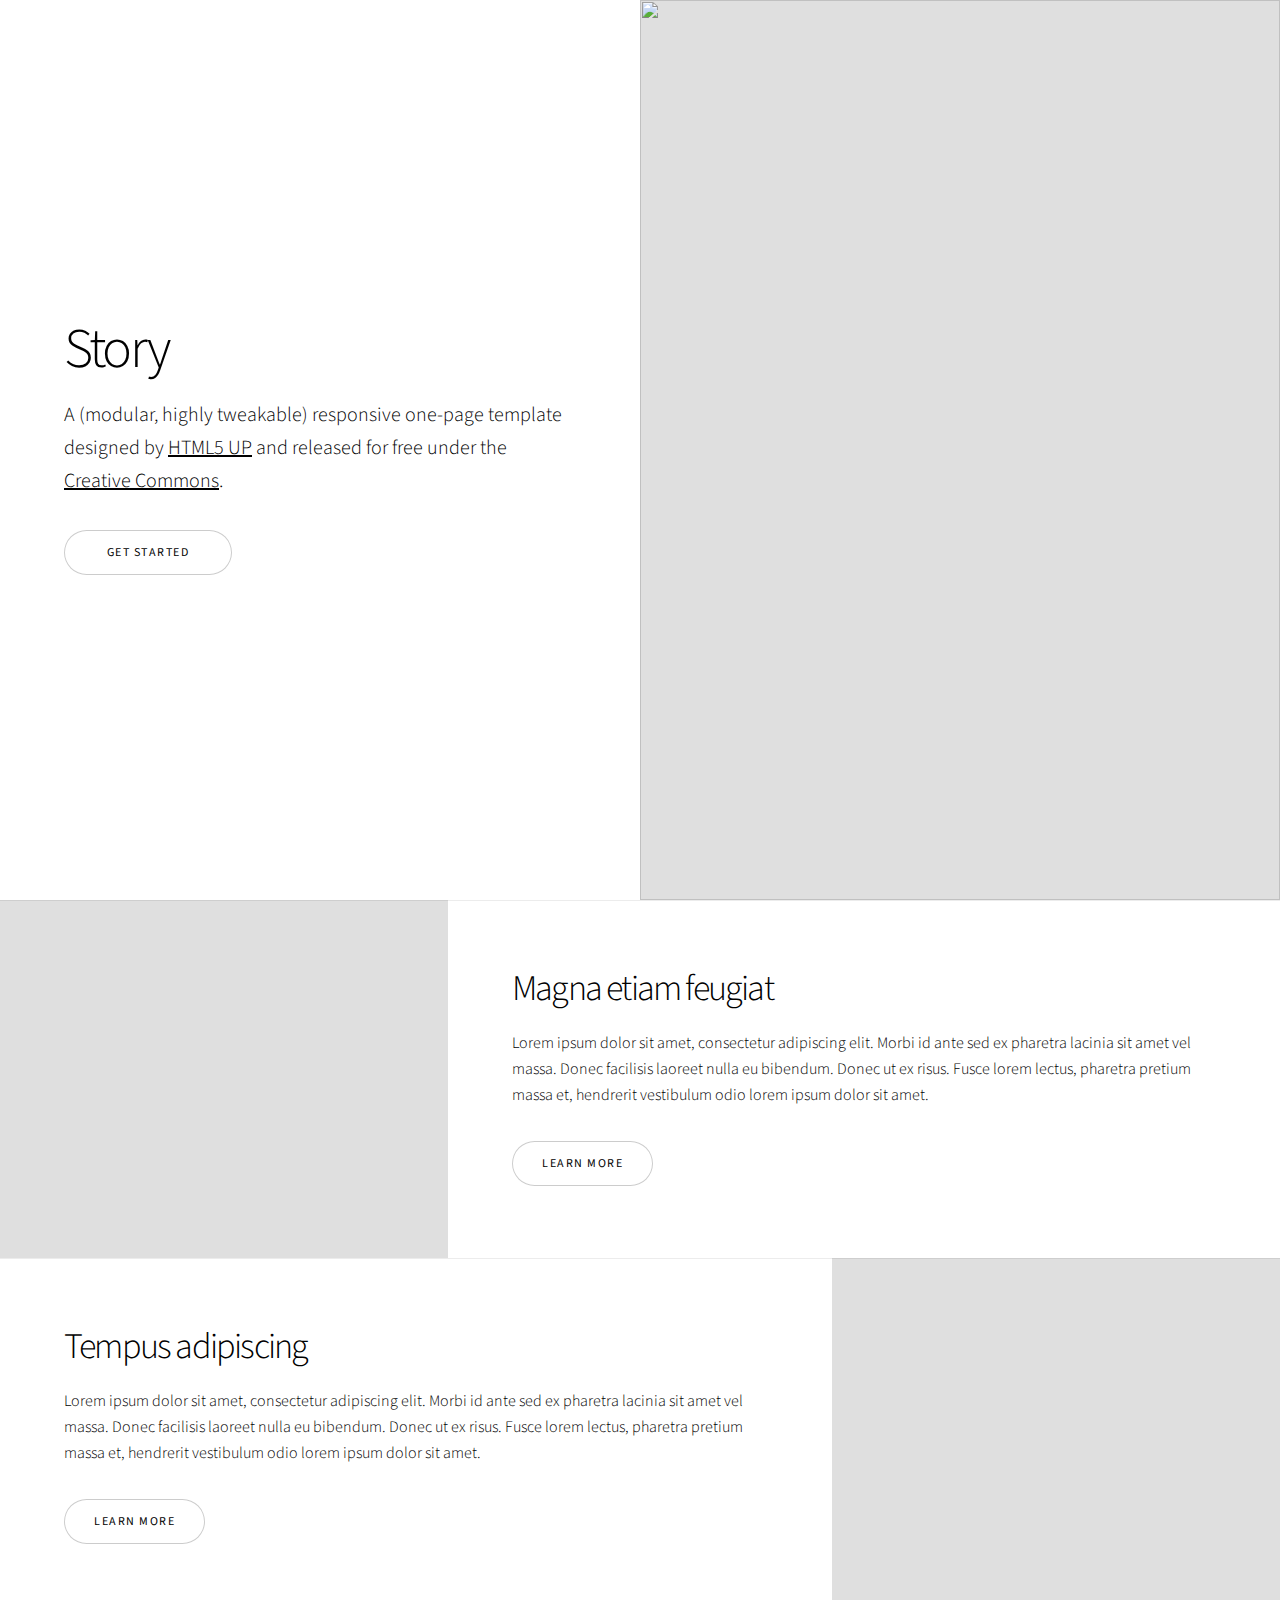
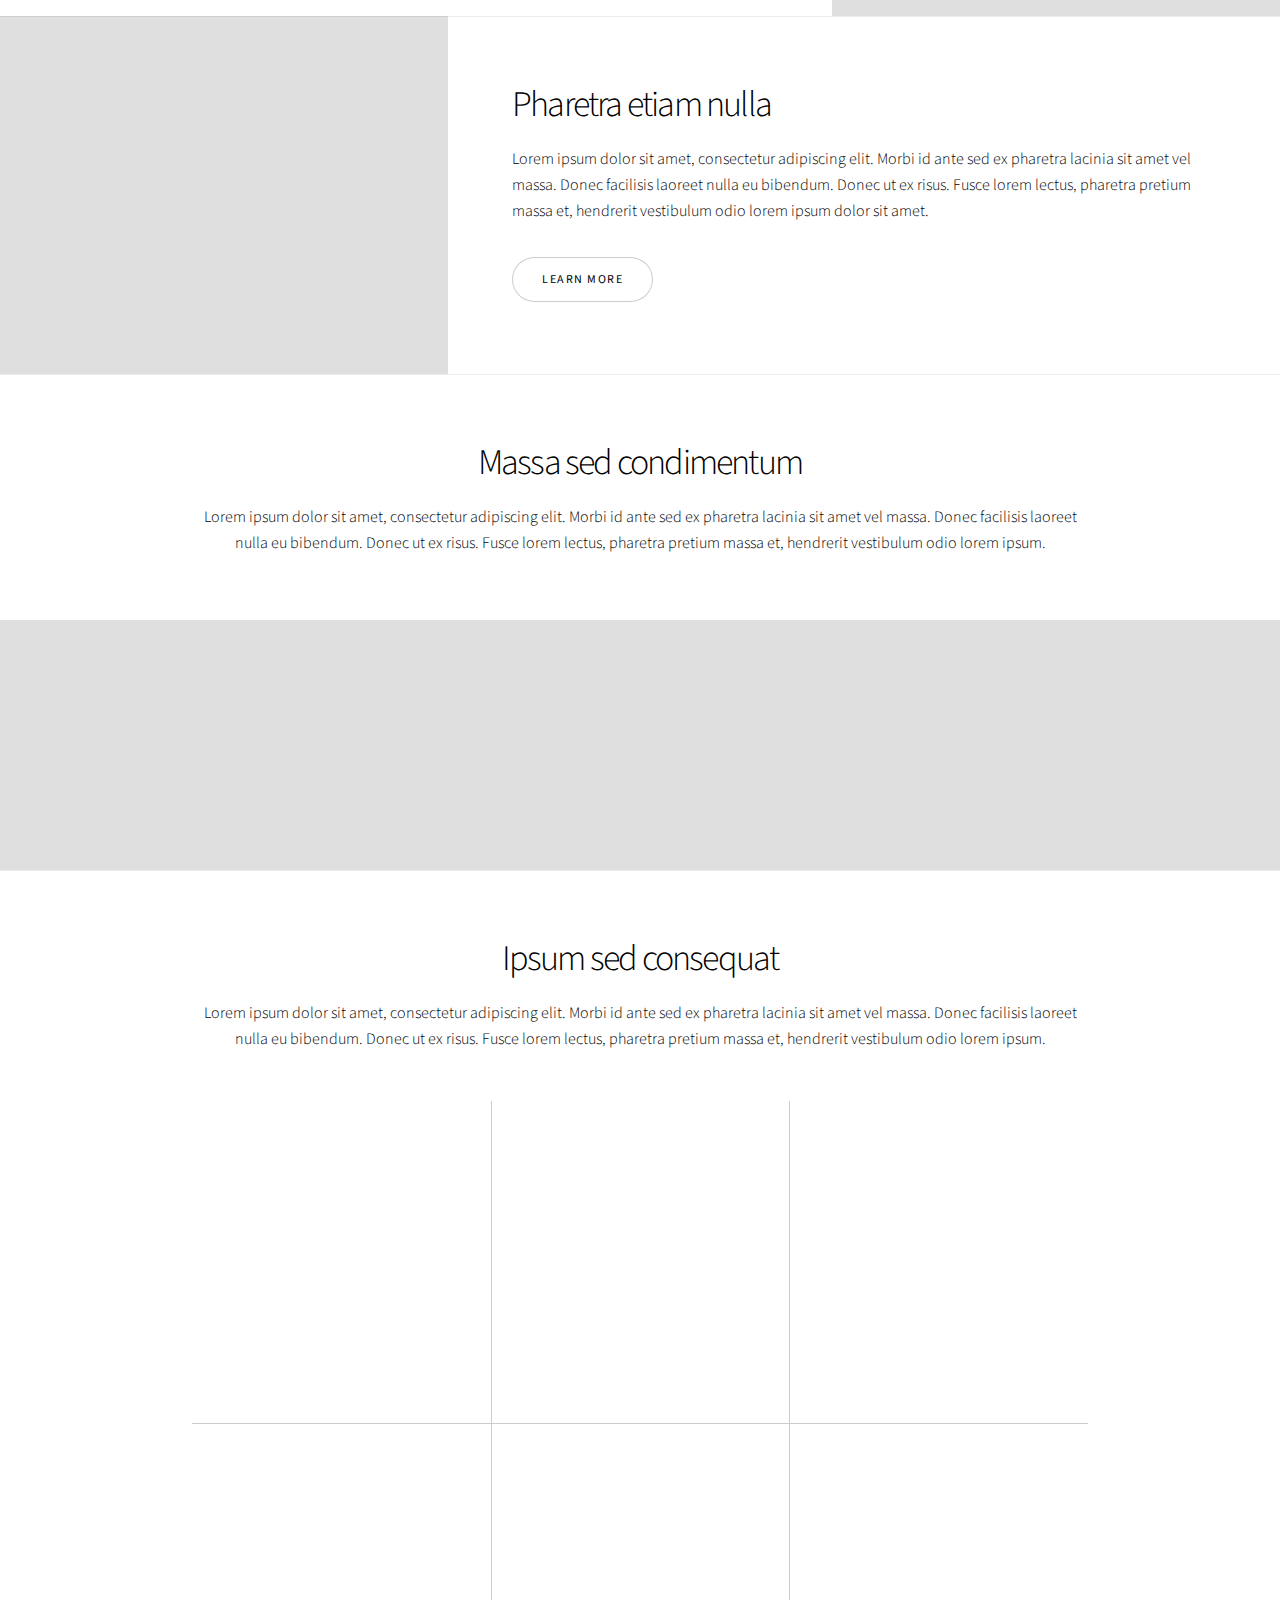
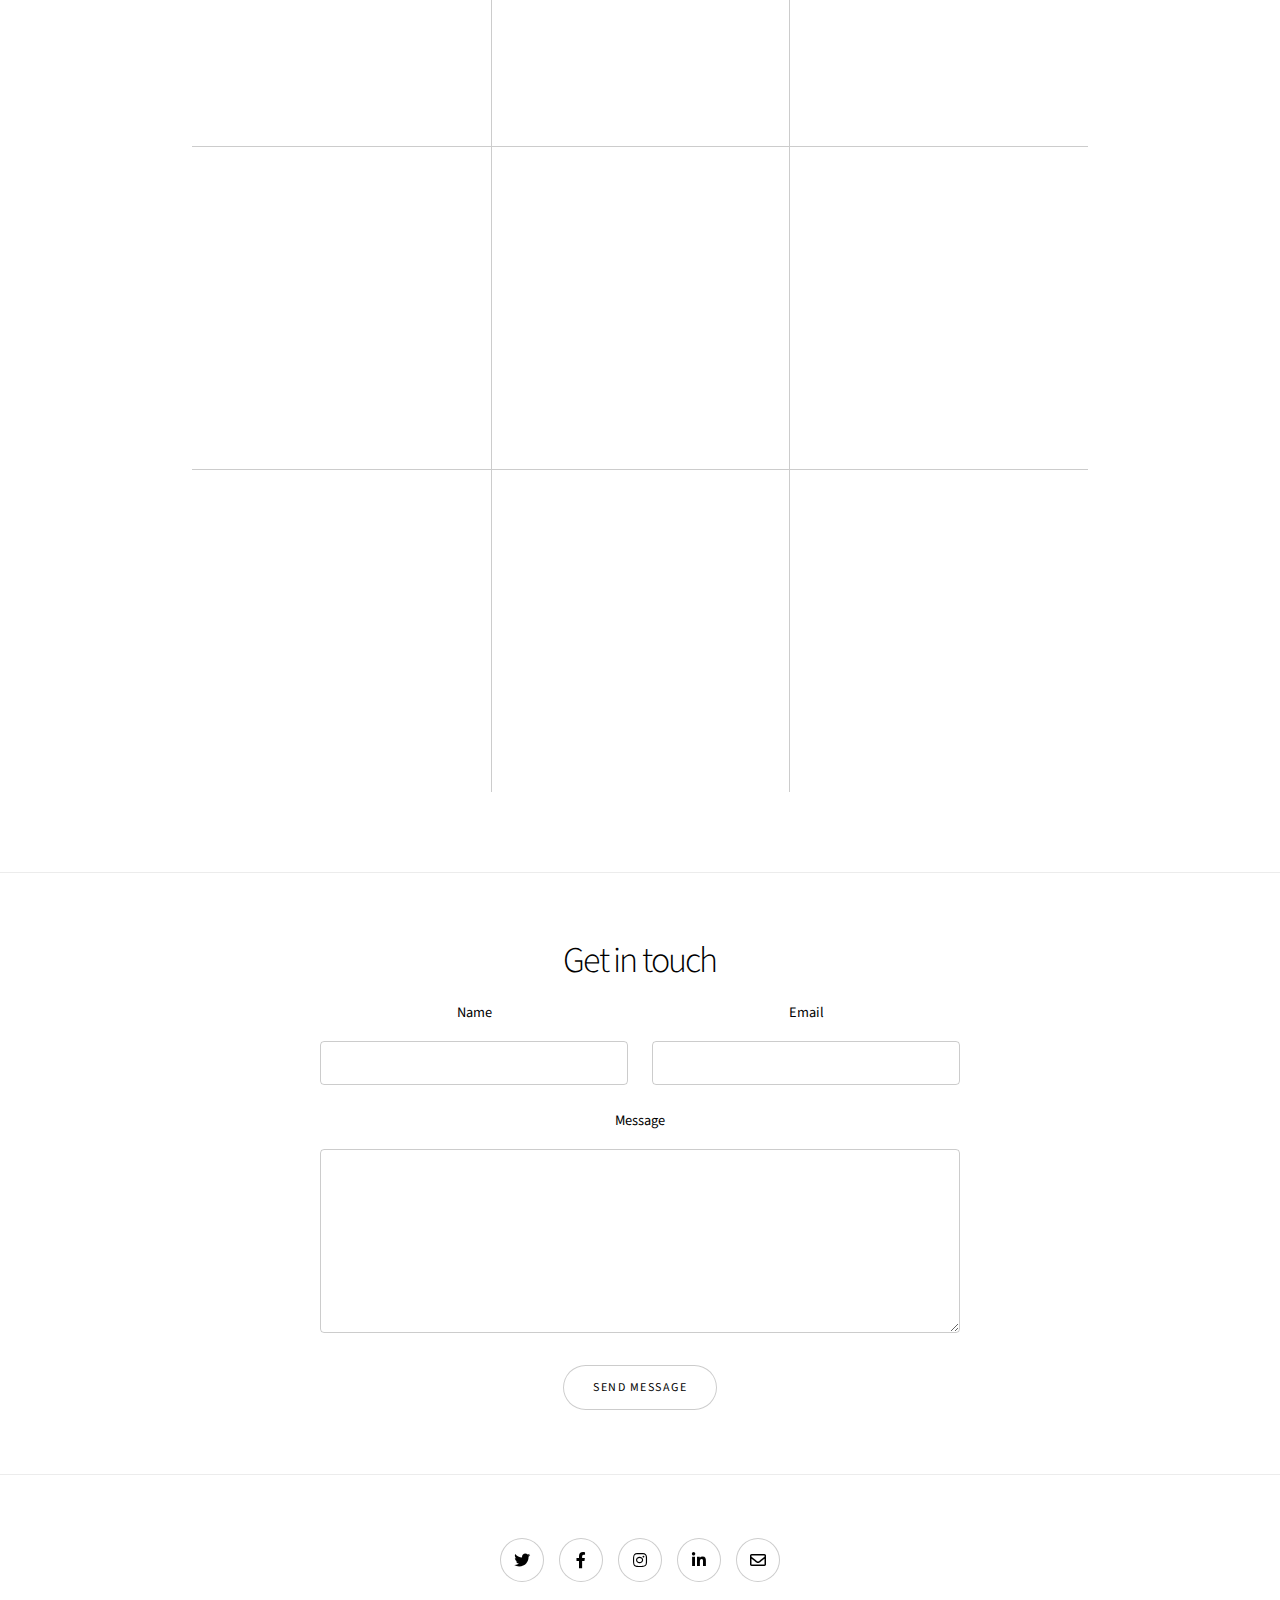
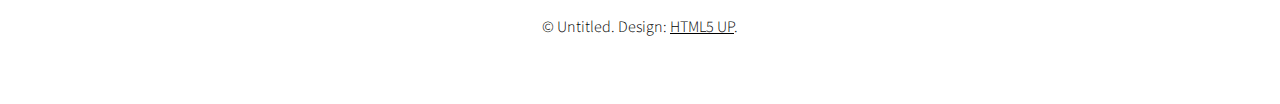
==== commit ec0dd506: "Adding Voronoi reassignment example--JS fixed" ====
--- a/story_index.html
+++ b/story_index.html
@@ -1,16 +1,14 @@
 <!DOCTYPE HTML>
 <!--
-	Story by HTML5 UP
-	html5up.net | @ajlkn
-	Free for personal and commercial use under the CCA 3.0 license (html5up.net/license)
+	
 -->
 <html>
 	<head>
-		<title>Story by HTML5 UP</title>
+		<title>Reassignment by Voronoi</title>
 		<meta charset="utf-8" />
 		<meta name="viewport" content="width=device-width, initial-scale=1, user-scalable=no" />
-		<link rel="stylesheet" href="assets/css/main.css" />
-		<noscript><link rel="stylesheet" href="assets/css/noscript.css" /></noscript>
+		<link rel="stylesheet" href="assets/css/story_main.css" />
+		<noscript><link rel="stylesheet" href="assets/css/story_noscript.css" /></noscript>
 	</head>
 	<body class="is-preload">
 
@@ -27,7 +25,7 @@
 							</ul>
 						</div>
 						<div class="image">
-							<img src="images/banner.jpg" alt="" />
+							<img src="images/pic01.jpg" alt="" />
 						</div>
 					</section>
 
@@ -41,7 +39,7 @@
 							</ul>
 						</div>
 						<div class="image">
-							<img src="images/spotlight01.jpg" alt="" />
+							<img src="images/pic04.jpg" alt="" />
 						</div>
 					</section>
 
@@ -55,7 +53,7 @@
 							</ul>
 						</div>
 						<div class="image">
-							<img src="images/spotlight02.jpg" alt="" />
+							<img src="images/bg.jpg" alt="" />
 						</div>
 					</section>
 
@@ -69,7 +67,7 @@
 							</ul>
 						</div>
 						<div class="image">
-							<img src="images/spotlight03.jpg" alt="" />
+							<img src="images/pic01.jpg" alt="" />
 						</div>
 					</section>
 
@@ -344,13 +342,13 @@
 			</div>
 
 		<!-- Scripts -->
-			<script src="assets/js/jquery.min.js"></script>
-			<script src="assets/js/jquery.scrollex.min.js"></script>
-			<script src="assets/js/jquery.scrolly.min.js"></script>
-			<script src="assets/js/browser.min.js"></script>
-			<script src="assets/js/breakpoints.min.js"></script>
-			<script src="assets/js/util.js"></script>
-			<script src="assets/js/main.js"></script>
+			<script src="assets/js/story_jquery.min.js"></script>
+			<script src="assets/js/story_jquery.scrollex.min.js"></script>
+			<script src="assets/js/story_jquery.scrolly.min.js"></script>
+			<script src="assets/js/story_browser.min.js"></script>
+			<script src="assets/js/story_breakpoints.min.js"></script>
+			<script src="assets/js/story_util.js"></script>
+			<script src="assets/js/story_main.js"></script>
 
 	</body>
 </html>--- a/assets/css/story_main.css
+++ b/assets/css/story_main.css
@@ -0,0 +1,8603 @@
+@import url(fontawesome-all.min.css);
+@import url("https://fonts.googleapis.com/css?family=Source+Sans+Pro:300,300i,400,400i");
+
+/*
+	Story by HTML5 UP
+	html5up.net | @ajlkn
+	Free for personal and commercial use under the CCA 3.0 license (html5up.net/license)
+*/
+
+html, body, div, span, applet, object,
+iframe, h1, h2, h3, h4, h5, h6, p, blockquote,
+pre, a, abbr, acronym, address, big, cite,
+code, del, dfn, em, img, ins, kbd, q, s, samp,
+small, strike, strong, sub, sup, tt, var, b,
+u, i, center, dl, dt, dd, ol, ul, li, fieldset,
+form, label, legend, table, caption, tbody,
+tfoot, thead, tr, th, td, article, aside,
+canvas, details, embed, figure, figcaption,
+footer, header, hgroup, menu, nav, output, ruby,
+section, summary, time, mark, audio, video {
+	margin: 0;
+	padding: 0;
+	border: 0;
+	font-size: 100%;
+	font: inherit;
+	vertical-align: baseline;}
+
+article, aside, details, figcaption, figure,
+footer, header, hgroup, menu, nav, section {
+	display: block;}
+
+body {
+	line-height: 1;
+}
+
+ol, ul {
+	list-style: none;
+}
+
+blockquote, q {
+	quotes: none;
+}
+
+	blockquote:before, blockquote:after, q:before, q:after {
+		content: '';
+		content: none;
+	}
+
+table {
+	border-collapse: collapse;
+	border-spacing: 0;
+}
+
+body {
+	-webkit-text-size-adjust: none;
+}
+
+mark {
+	background-color: transparent;
+	color: inherit;
+}
+
+input::-moz-focus-inner {
+	border: 0;
+	padding: 0;
+}
+
+input, select, textarea {
+	-moz-appearance: none;
+	-webkit-appearance: none;
+	-ms-appearance: none;
+	appearance: none;
+}
+
+/* Basic */
+
+	@-ms-viewport {
+		width: device-width;
+	}
+
+	body {
+		-ms-overflow-style: scrollbar;
+	}
+
+	@media screen and (max-width: 480px) {
+
+		html, body {
+			min-width: 320px;
+		}
+
+	}
+
+	html {
+		box-sizing: border-box;
+	}
+
+	*, *:before, *:after {
+		box-sizing: inherit;
+	}
+
+	body {
+		background: #ffffff;
+	}
+
+		body.is-preload *, body.is-preload *:before, body.is-preload *:after {
+			-moz-animation: none !important;
+			-webkit-animation: none !important;
+			-ms-animation: none !important;
+			animation: none !important;
+			-moz-transition: none !important;
+			-webkit-transition: none !important;
+			-ms-transition: none !important;
+			transition: none !important;
+		}
+
+/* Type */
+
+	html {
+		font-size: 18pt;
+	}
+
+		@media screen and (max-width: 1680px) {
+
+			html {
+				font-size: 14pt;
+			}
+
+		}
+
+		@media screen and (max-width: 1280px) {
+
+			html {
+				font-size: 12pt;
+			}
+
+		}
+
+		@media screen and (max-width: 736px) {
+
+			html {
+				font-size: 11pt;
+			}
+
+		}
+
+		@media screen and (max-width: 360px) {
+
+			html {
+				font-size: 10pt;
+			}
+
+		}
+
+	body {
+		background-color: #ffffff;
+		color: #000000;
+	}
+
+	body, input, select, textarea {
+		font-family: "Source Sans Pro", Helvetica, sans-serif;
+		font-size: 1rem;
+		font-weight: 300;
+		line-height: 1.65;
+	}
+
+	a {
+		-moz-transition: color 0.2s ease-in-out;
+		-webkit-transition: color 0.2s ease-in-out;
+		-ms-transition: color 0.2s ease-in-out;
+		transition: color 0.2s ease-in-out;
+		text-decoration: underline;
+	}
+
+		a:hover {
+			text-decoration: none;
+		}
+
+	strong, b {
+		font-weight: 400;
+	}
+
+	em, i {
+		font-style: italic;
+	}
+
+	p {
+		margin: 0 0 2rem 0;
+	}
+
+		p.major {
+			font-size: 1.25rem;
+		}
+
+	h1, h2, h3, h4, h5, h6 {
+		font-weight: 300;
+		line-height: 1.375;
+		letter-spacing: -0.05em;
+		margin: 0 0 1rem 0;
+	}
+
+		h1 a, h2 a, h3 a, h4 a, h5 a, h6 a {
+			color: inherit;
+			text-decoration: none;
+		}
+
+	h1 {
+		font-size: 3.5rem;
+		line-height: 1.2;
+	}
+
+	h2 {
+		font-size: 2.25rem;
+	}
+
+	h3 {
+		font-size: 1.5rem;
+	}
+
+	h4 {
+		font-size: 1.1rem;
+	}
+
+	h5 {
+		font-size: 0.9rem;
+	}
+
+	h6 {
+		font-size: 0.7rem;
+	}
+
+	sub {
+		font-size: 0.8rem;
+		position: relative;
+		top: 0.5rem;
+	}
+
+	sup {
+		font-size: 0.8rem;
+		position: relative;
+		top: -0.5rem;
+	}
+
+	blockquote {
+		border-left: solid 4px;
+		font-style: italic;
+		margin: 0 0 2rem 0;
+		padding: 0.5rem 0 0.5rem 2rem;
+	}
+
+	code {
+		border-radius: 4px;
+		font-family: "Courier New", monospace;
+		font-size: 0.9em;
+		margin: 0 0.25rem;
+		padding: 0.25rem 0.325rem;
+	}
+
+	pre {
+		-webkit-overflow-scrolling: touch;
+		font-family: "Courier New", monospace;
+		font-size: 0.9em;
+		margin: 0 0 2rem 0;
+	}
+
+		pre code {
+			display: block;
+			line-height: 1.5;
+			padding: 0.75rem 1rem;
+			overflow-x: auto;
+		}
+
+	hr {
+		border: 0;
+		border-bottom: solid 1px;
+		margin: 2.5rem 0;
+	}
+
+		hr.major {
+			margin: 3.5rem 0;
+		}
+
+	.align-left {
+		text-align: left;
+	}
+
+	.align-center {
+		text-align: center;
+	}
+
+	.align-right {
+		text-align: right;
+	}
+
+	@media screen and (max-width: 736px) {
+
+		p.major {
+			font-size: 1.1rem;
+		}
+
+		h1 {
+			font-size: 2.5rem;
+		}
+
+		h2 {
+			font-size: 2rem;
+		}
+
+		h3 {
+			font-size: 1.25rem;
+		}
+
+		h4 {
+			font-size: 1rem;
+		}
+
+	}
+
+	input, select, textarea {
+		color: #000000;
+	}
+
+	a {
+		color: #000000;
+	}
+
+		a:hover {
+			color: #47D3E5;
+		}
+
+	strong, b {
+		color: #000000;
+	}
+
+	h1, h2, h3, h4, h5, h6 {
+		color: #000000;
+	}
+
+	blockquote {
+		border-left-color: rgba(0, 0, 0, 0.2);
+	}
+
+	code {
+		background: rgba(0, 0, 0, 0.05);
+		border-color: rgba(0, 0, 0, 0.2);
+	}
+
+	hr {
+		border-bottom-color: rgba(0, 0, 0, 0.2);
+	}
+
+/* Row */
+
+	.row {
+		display: flex;
+		flex-wrap: wrap;
+		box-sizing: border-box;
+		align-items: stretch;
+	}
+
+		.row > * {
+			box-sizing: border-box;
+		}
+
+		.row.gtr-uniform > * > :last-child {
+			margin-bottom: 0;
+		}
+
+		.row.aln-left {
+			justify-content: flex-start;
+		}
+
+		.row.aln-center {
+			justify-content: center;
+		}
+
+		.row.aln-right {
+			justify-content: flex-end;
+		}
+
+		.row.aln-top {
+			align-items: flex-start;
+		}
+
+		.row.aln-middle {
+			align-items: center;
+		}
+
+		.row.aln-bottom {
+			align-items: flex-end;
+		}
+
+		.row > .imp {
+			order: -1;
+		}
+
+		.row > .col-1 {
+			width: 8.33333%;
+		}
+
+		.row > .off-1 {
+			margin-left: 8.33333%;
+		}
+
+		.row > .col-2 {
+			width: 16.66667%;
+		}
+
+		.row > .off-2 {
+			margin-left: 16.66667%;
+		}
+
+		.row > .col-3 {
+			width: 25%;
+		}
+
+		.row > .off-3 {
+			margin-left: 25%;
+		}
+
+		.row > .col-4 {
+			width: 33.33333%;
+		}
+
+		.row > .off-4 {
+			margin-left: 33.33333%;
+		}
+
+		.row > .col-5 {
+			width: 41.66667%;
+		}
+
+		.row > .off-5 {
+			margin-left: 41.66667%;
+		}
+
+		.row > .col-6 {
+			width: 50%;
+		}
+
+		.row > .off-6 {
+			margin-left: 50%;
+		}
+
+		.row > .col-7 {
+			width: 58.33333%;
+		}
+
+		.row > .off-7 {
+			margin-left: 58.33333%;
+		}
+
+		.row > .col-8 {
+			width: 66.66667%;
+		}
+
+		.row > .off-8 {
+			margin-left: 66.66667%;
+		}
+
+		.row > .col-9 {
+			width: 75%;
+		}
+
+		.row > .off-9 {
+			margin-left: 75%;
+		}
+
+		.row > .col-10 {
+			width: 83.33333%;
+		}
+
+		.row > .off-10 {
+			margin-left: 83.33333%;
+		}
+
+		.row > .col-11 {
+			width: 91.66667%;
+		}
+
+		.row > .off-11 {
+			margin-left: 91.66667%;
+		}
+
+		.row > .col-12 {
+			width: 100%;
+		}
+
+		.row > .off-12 {
+			margin-left: 100%;
+		}
+
+		.row.gtr-0 {
+			margin-top: 0;
+			margin-left: 0rem;
+		}
+
+			.row.gtr-0 > * {
+				padding: 0 0 0 0rem;
+			}
+
+			.row.gtr-0.gtr-uniform {
+				margin-top: 0rem;
+			}
+
+				.row.gtr-0.gtr-uniform > * {
+					padding-top: 0rem;
+				}
+
+		.row.gtr-25 {
+			margin-top: 0;
+			margin-left: -0.5rem;
+		}
+
+			.row.gtr-25 > * {
+				padding: 0 0 0 0.5rem;
+			}
+
+			.row.gtr-25.gtr-uniform {
+				margin-top: -0.5rem;
+			}
+
+				.row.gtr-25.gtr-uniform > * {
+					padding-top: 0.5rem;
+				}
+
+		.row.gtr-50 {
+			margin-top: 0;
+			margin-left: -1rem;
+		}
+
+			.row.gtr-50 > * {
+				padding: 0 0 0 1rem;
+			}
+
+			.row.gtr-50.gtr-uniform {
+				margin-top: -1rem;
+			}
+
+				.row.gtr-50.gtr-uniform > * {
+					padding-top: 1rem;
+				}
+
+		.row {
+			margin-top: 0;
+			margin-left: -2rem;
+		}
+
+			.row > * {
+				padding: 0 0 0 2rem;
+			}
+
+			.row.gtr-uniform {
+				margin-top: -2rem;
+			}
+
+				.row.gtr-uniform > * {
+					padding-top: 2rem;
+				}
+
+		.row.gtr-150 {
+			margin-top: 0;
+			margin-left: -3rem;
+		}
+
+			.row.gtr-150 > * {
+				padding: 0 0 0 3rem;
+			}
+
+			.row.gtr-150.gtr-uniform {
+				margin-top: -3rem;
+			}
+
+				.row.gtr-150.gtr-uniform > * {
+					padding-top: 3rem;
+				}
+
+		.row.gtr-200 {
+			margin-top: 0;
+			margin-left: -4rem;
+		}
+
+			.row.gtr-200 > * {
+				padding: 0 0 0 4rem;
+			}
+
+			.row.gtr-200.gtr-uniform {
+				margin-top: -4rem;
+			}
+
+				.row.gtr-200.gtr-uniform > * {
+					padding-top: 4rem;
+				}
+
+		@media screen and (max-width: 1680px) {
+
+			.row {
+				display: flex;
+				flex-wrap: wrap;
+				box-sizing: border-box;
+				align-items: stretch;
+			}
+
+				.row > * {
+					box-sizing: border-box;
+				}
+
+				.row.gtr-uniform > * > :last-child {
+					margin-bottom: 0;
+				}
+
+				.row.aln-left {
+					justify-content: flex-start;
+				}
+
+				.row.aln-center {
+					justify-content: center;
+				}
+
+				.row.aln-right {
+					justify-content: flex-end;
+				}
+
+				.row.aln-top {
+					align-items: flex-start;
+				}
+
+				.row.aln-middle {
+					align-items: center;
+				}
+
+				.row.aln-bottom {
+					align-items: flex-end;
+				}
+
+				.row > .imp-xlarge {
+					order: -1;
+				}
+
+				.row > .col-1-xlarge {
+					width: 8.33333%;
+				}
+
+				.row > .off-1-xlarge {
+					margin-left: 8.33333%;
+				}
+
+				.row > .col-2-xlarge {
+					width: 16.66667%;
+				}
+
+				.row > .off-2-xlarge {
+					margin-left: 16.66667%;
+				}
+
+				.row > .col-3-xlarge {
+					width: 25%;
+				}
+
+				.row > .off-3-xlarge {
+					margin-left: 25%;
+				}
+
+				.row > .col-4-xlarge {
+					width: 33.33333%;
+				}
+
+				.row > .off-4-xlarge {
+					margin-left: 33.33333%;
+				}
+
+				.row > .col-5-xlarge {
+					width: 41.66667%;
+				}
+
+				.row > .off-5-xlarge {
+					margin-left: 41.66667%;
+				}
+
+				.row > .col-6-xlarge {
+					width: 50%;
+				}
+
+				.row > .off-6-xlarge {
+					margin-left: 50%;
+				}
+
+				.row > .col-7-xlarge {
+					width: 58.33333%;
+				}
+
+				.row > .off-7-xlarge {
+					margin-left: 58.33333%;
+				}
+
+				.row > .col-8-xlarge {
+					width: 66.66667%;
+				}
+
+				.row > .off-8-xlarge {
+					margin-left: 66.66667%;
+				}
+
+				.row > .col-9-xlarge {
+					width: 75%;
+				}
+
+				.row > .off-9-xlarge {
+					margin-left: 75%;
+				}
+
+				.row > .col-10-xlarge {
+					width: 83.33333%;
+				}
+
+				.row > .off-10-xlarge {
+					margin-left: 83.33333%;
+				}
+
+				.row > .col-11-xlarge {
+					width: 91.66667%;
+				}
+
+				.row > .off-11-xlarge {
+					margin-left: 91.66667%;
+				}
+
+				.row > .col-12-xlarge {
+					width: 100%;
+				}
+
+				.row > .off-12-xlarge {
+					margin-left: 100%;
+				}
+
+				.row.gtr-0 {
+					margin-top: 0;
+					margin-left: 0rem;
+				}
+
+					.row.gtr-0 > * {
+						padding: 0 0 0 0rem;
+					}
+
+					.row.gtr-0.gtr-uniform {
+						margin-top: 0rem;
+					}
+
+						.row.gtr-0.gtr-uniform > * {
+							padding-top: 0rem;
+						}
+
+				.row.gtr-25 {
+					margin-top: 0;
+					margin-left: -0.5rem;
+				}
+
+					.row.gtr-25 > * {
+						padding: 0 0 0 0.5rem;
+					}
+
+					.row.gtr-25.gtr-uniform {
+						margin-top: -0.5rem;
+					}
+
+						.row.gtr-25.gtr-uniform > * {
+							padding-top: 0.5rem;
+						}
+
+				.row.gtr-50 {
+					margin-top: 0;
+					margin-left: -1rem;
+				}
+
+					.row.gtr-50 > * {
+						padding: 0 0 0 1rem;
+					}
+
+					.row.gtr-50.gtr-uniform {
+						margin-top: -1rem;
+					}
+
+						.row.gtr-50.gtr-uniform > * {
+							padding-top: 1rem;
+						}
+
+				.row {
+					margin-top: 0;
+					margin-left: -2rem;
+				}
+
+					.row > * {
+						padding: 0 0 0 2rem;
+					}
+
+					.row.gtr-uniform {
+						margin-top: -2rem;
+					}
+
+						.row.gtr-uniform > * {
+							padding-top: 2rem;
+						}
+
+				.row.gtr-150 {
+					margin-top: 0;
+					margin-left: -3rem;
+				}
+
+					.row.gtr-150 > * {
+						padding: 0 0 0 3rem;
+					}
+
+					.row.gtr-150.gtr-uniform {
+						margin-top: -3rem;
+					}
+
+						.row.gtr-150.gtr-uniform > * {
+							padding-top: 3rem;
+						}
+
+				.row.gtr-200 {
+					margin-top: 0;
+					margin-left: -4rem;
+				}
+
+					.row.gtr-200 > * {
+						padding: 0 0 0 4rem;
+					}
+
+					.row.gtr-200.gtr-uniform {
+						margin-top: -4rem;
+					}
+
+						.row.gtr-200.gtr-uniform > * {
+							padding-top: 4rem;
+						}
+
+		}
+
+		@media screen and (max-width: 1280px) {
+
+			.row {
+				display: flex;
+				flex-wrap: wrap;
+				box-sizing: border-box;
+				align-items: stretch;
+			}
+
+				.row > * {
+					box-sizing: border-box;
+				}
+
+				.row.gtr-uniform > * > :last-child {
+					margin-bottom: 0;
+				}
+
+				.row.aln-left {
+					justify-content: flex-start;
+				}
+
+				.row.aln-center {
+					justify-content: center;
+				}
+
+				.row.aln-right {
+					justify-content: flex-end;
+				}
+
+				.row.aln-top {
+					align-items: flex-start;
+				}
+
+				.row.aln-middle {
+					align-items: center;
+				}
+
+				.row.aln-bottom {
+					align-items: flex-end;
+				}
+
+				.row > .imp-large {
+					order: -1;
+				}
+
+				.row > .col-1-large {
+					width: 8.33333%;
+				}
+
+				.row > .off-1-large {
+					margin-left: 8.33333%;
+				}
+
+				.row > .col-2-large {
+					width: 16.66667%;
+				}
+
+				.row > .off-2-large {
+					margin-left: 16.66667%;
+				}
+
+				.row > .col-3-large {
+					width: 25%;
+				}
+
+				.row > .off-3-large {
+					margin-left: 25%;
+				}
+
+				.row > .col-4-large {
+					width: 33.33333%;
+				}
+
+				.row > .off-4-large {
+					margin-left: 33.33333%;
+				}
+
+				.row > .col-5-large {
+					width: 41.66667%;
+				}
+
+				.row > .off-5-large {
+					margin-left: 41.66667%;
+				}
+
+				.row > .col-6-large {
+					width: 50%;
+				}
+
+				.row > .off-6-large {
+					margin-left: 50%;
+				}
+
+				.row > .col-7-large {
+					width: 58.33333%;
+				}
+
+				.row > .off-7-large {
+					margin-left: 58.33333%;
+				}
+
+				.row > .col-8-large {
+					width: 66.66667%;
+				}
+
+				.row > .off-8-large {
+					margin-left: 66.66667%;
+				}
+
+				.row > .col-9-large {
+					width: 75%;
+				}
+
+				.row > .off-9-large {
+					margin-left: 75%;
+				}
+
+				.row > .col-10-large {
+					width: 83.33333%;
+				}
+
+				.row > .off-10-large {
+					margin-left: 83.33333%;
+				}
+
+				.row > .col-11-large {
+					width: 91.66667%;
+				}
+
+				.row > .off-11-large {
+					margin-left: 91.66667%;
+				}
+
+				.row > .col-12-large {
+					width: 100%;
+				}
+
+				.row > .off-12-large {
+					margin-left: 100%;
+				}
+
+				.row.gtr-0 {
+					margin-top: 0;
+					margin-left: 0rem;
+				}
+
+					.row.gtr-0 > * {
+						padding: 0 0 0 0rem;
+					}
+
+					.row.gtr-0.gtr-uniform {
+						margin-top: 0rem;
+					}
+
+						.row.gtr-0.gtr-uniform > * {
+							padding-top: 0rem;
+						}
+
+				.row.gtr-25 {
+					margin-top: 0;
+					margin-left: -0.5rem;
+				}
+
+					.row.gtr-25 > * {
+						padding: 0 0 0 0.5rem;
+					}
+
+					.row.gtr-25.gtr-uniform {
+						margin-top: -0.5rem;
+					}
+
+						.row.gtr-25.gtr-uniform > * {
+							padding-top: 0.5rem;
+						}
+
+				.row.gtr-50 {
+					margin-top: 0;
+					margin-left: -1rem;
+				}
+
+					.row.gtr-50 > * {
+						padding: 0 0 0 1rem;
+					}
+
+					.row.gtr-50.gtr-uniform {
+						margin-top: -1rem;
+					}
+
+						.row.gtr-50.gtr-uniform > * {
+							padding-top: 1rem;
+						}
+
+				.row {
+					margin-top: 0;
+					margin-left: -2rem;
+				}
+
+					.row > * {
+						padding: 0 0 0 2rem;
+					}
+
+					.row.gtr-uniform {
+						margin-top: -2rem;
+					}
+
+						.row.gtr-uniform > * {
+							padding-top: 2rem;
+						}
+
+				.row.gtr-150 {
+					margin-top: 0;
+					margin-left: -3rem;
+				}
+
+					.row.gtr-150 > * {
+						padding: 0 0 0 3rem;
+					}
+
+					.row.gtr-150.gtr-uniform {
+						margin-top: -3rem;
+					}
+
+						.row.gtr-150.gtr-uniform > * {
+							padding-top: 3rem;
+						}
+
+				.row.gtr-200 {
+					margin-top: 0;
+					margin-left: -4rem;
+				}
+
+					.row.gtr-200 > * {
+						padding: 0 0 0 4rem;
+					}
+
+					.row.gtr-200.gtr-uniform {
+						margin-top: -4rem;
+					}
+
+						.row.gtr-200.gtr-uniform > * {
+							padding-top: 4rem;
+						}
+
+		}
+
+		@media screen and (max-width: 980px) {
+
+			.row {
+				display: flex;
+				flex-wrap: wrap;
+				box-sizing: border-box;
+				align-items: stretch;
+			}
+
+				.row > * {
+					box-sizing: border-box;
+				}
+
+				.row.gtr-uniform > * > :last-child {
+					margin-bottom: 0;
+				}
+
+				.row.aln-left {
+					justify-content: flex-start;
+				}
+
+				.row.aln-center {
+					justify-content: center;
+				}
+
+				.row.aln-right {
+					justify-content: flex-end;
+				}
+
+				.row.aln-top {
+					align-items: flex-start;
+				}
+
+				.row.aln-middle {
+					align-items: center;
+				}
+
+				.row.aln-bottom {
+					align-items: flex-end;
+				}
+
+				.row > .imp-medium {
+					order: -1;
+				}
+
+				.row > .col-1-medium {
+					width: 8.33333%;
+				}
+
+				.row > .off-1-medium {
+					margin-left: 8.33333%;
+				}
+
+				.row > .col-2-medium {
+					width: 16.66667%;
+				}
+
+				.row > .off-2-medium {
+					margin-left: 16.66667%;
+				}
+
+				.row > .col-3-medium {
+					width: 25%;
+				}
+
+				.row > .off-3-medium {
+					margin-left: 25%;
+				}
+
+				.row > .col-4-medium {
+					width: 33.33333%;
+				}
+
+				.row > .off-4-medium {
+					margin-left: 33.33333%;
+				}
+
+				.row > .col-5-medium {
+					width: 41.66667%;
+				}
+
+				.row > .off-5-medium {
+					margin-left: 41.66667%;
+				}
+
+				.row > .col-6-medium {
+					width: 50%;
+				}
+
+				.row > .off-6-medium {
+					margin-left: 50%;
+				}
+
+				.row > .col-7-medium {
+					width: 58.33333%;
+				}
+
+				.row > .off-7-medium {
+					margin-left: 58.33333%;
+				}
+
+				.row > .col-8-medium {
+					width: 66.66667%;
+				}
+
+				.row > .off-8-medium {
+					margin-left: 66.66667%;
+				}
+
+				.row > .col-9-medium {
+					width: 75%;
+				}
+
+				.row > .off-9-medium {
+					margin-left: 75%;
+				}
+
+				.row > .col-10-medium {
+					width: 83.33333%;
+				}
+
+				.row > .off-10-medium {
+					margin-left: 83.33333%;
+				}
+
+				.row > .col-11-medium {
+					width: 91.66667%;
+				}
+
+				.row > .off-11-medium {
+					margin-left: 91.66667%;
+				}
+
+				.row > .col-12-medium {
+					width: 100%;
+				}
+
+				.row > .off-12-medium {
+					margin-left: 100%;
+				}
+
+				.row.gtr-0 {
+					margin-top: 0;
+					margin-left: 0rem;
+				}
+
+					.row.gtr-0 > * {
+						padding: 0 0 0 0rem;
+					}
+
+					.row.gtr-0.gtr-uniform {
+						margin-top: 0rem;
+					}
+
+						.row.gtr-0.gtr-uniform > * {
+							padding-top: 0rem;
+						}
+
+				.row.gtr-25 {
+					margin-top: 0;
+					margin-left: -0.5rem;
+				}
+
+					.row.gtr-25 > * {
+						padding: 0 0 0 0.5rem;
+					}
+
+					.row.gtr-25.gtr-uniform {
+						margin-top: -0.5rem;
+					}
+
+						.row.gtr-25.gtr-uniform > * {
+							padding-top: 0.5rem;
+						}
+
+				.row.gtr-50 {
+					margin-top: 0;
+					margin-left: -1rem;
+				}
+
+					.row.gtr-50 > * {
+						padding: 0 0 0 1rem;
+					}
+
+					.row.gtr-50.gtr-uniform {
+						margin-top: -1rem;
+					}
+
+						.row.gtr-50.gtr-uniform > * {
+							padding-top: 1rem;
+						}
+
+				.row {
+					margin-top: 0;
+					margin-left: -2rem;
+				}
+
+					.row > * {
+						padding: 0 0 0 2rem;
+					}
+
+					.row.gtr-uniform {
+						margin-top: -2rem;
+					}
+
+						.row.gtr-uniform > * {
+							padding-top: 2rem;
+						}
+
+				.row.gtr-150 {
+					margin-top: 0;
+					margin-left: -3rem;
+				}
+
+					.row.gtr-150 > * {
+						padding: 0 0 0 3rem;
+					}
+
+					.row.gtr-150.gtr-uniform {
+						margin-top: -3rem;
+					}
+
+						.row.gtr-150.gtr-uniform > * {
+							padding-top: 3rem;
+						}
+
+				.row.gtr-200 {
+					margin-top: 0;
+					margin-left: -4rem;
+				}
+
+					.row.gtr-200 > * {
+						padding: 0 0 0 4rem;
+					}
+
+					.row.gtr-200.gtr-uniform {
+						margin-top: -4rem;
+					}
+
+						.row.gtr-200.gtr-uniform > * {
+							padding-top: 4rem;
+						}
+
+		}
+
+		@media screen and (max-width: 736px) {
+
+			.row {
+				display: flex;
+				flex-wrap: wrap;
+				box-sizing: border-box;
+				align-items: stretch;
+			}
+
+				.row > * {
+					box-sizing: border-box;
+				}
+
+				.row.gtr-uniform > * > :last-child {
+					margin-bottom: 0;
+				}
+
+				.row.aln-left {
+					justify-content: flex-start;
+				}
+
+				.row.aln-center {
+					justify-content: center;
+				}
+
+				.row.aln-right {
+					justify-content: flex-end;
+				}
+
+				.row.aln-top {
+					align-items: flex-start;
+				}
+
+				.row.aln-middle {
+					align-items: center;
+				}
+
+				.row.aln-bottom {
+					align-items: flex-end;
+				}
+
+				.row > .imp-small {
+					order: -1;
+				}
+
+				.row > .col-1-small {
+					width: 8.33333%;
+				}
+
+				.row > .off-1-small {
+					margin-left: 8.33333%;
+				}
+
+				.row > .col-2-small {
+					width: 16.66667%;
+				}
+
+				.row > .off-2-small {
+					margin-left: 16.66667%;
+				}
+
+				.row > .col-3-small {
+					width: 25%;
+				}
+
+				.row > .off-3-small {
+					margin-left: 25%;
+				}
+
+				.row > .col-4-small {
+					width: 33.33333%;
+				}
+
+				.row > .off-4-small {
+					margin-left: 33.33333%;
+				}
+
+				.row > .col-5-small {
+					width: 41.66667%;
+				}
+
+				.row > .off-5-small {
+					margin-left: 41.66667%;
+				}
+
+				.row > .col-6-small {
+					width: 50%;
+				}
+
+				.row > .off-6-small {
+					margin-left: 50%;
+				}
+
+				.row > .col-7-small {
+					width: 58.33333%;
+				}
+
+				.row > .off-7-small {
+					margin-left: 58.33333%;
+				}
+
+				.row > .col-8-small {
+					width: 66.66667%;
+				}
+
+				.row > .off-8-small {
+					margin-left: 66.66667%;
+				}
+
+				.row > .col-9-small {
+					width: 75%;
+				}
+
+				.row > .off-9-small {
+					margin-left: 75%;
+				}
+
+				.row > .col-10-small {
+					width: 83.33333%;
+				}
+
+				.row > .off-10-small {
+					margin-left: 83.33333%;
+				}
+
+				.row > .col-11-small {
+					width: 91.66667%;
+				}
+
+				.row > .off-11-small {
+					margin-left: 91.66667%;
+				}
+
+				.row > .col-12-small {
+					width: 100%;
+				}
+
+				.row > .off-12-small {
+					margin-left: 100%;
+				}
+
+				.row.gtr-0 {
+					margin-top: 0;
+					margin-left: 0rem;
+				}
+
+					.row.gtr-0 > * {
+						padding: 0 0 0 0rem;
+					}
+
+					.row.gtr-0.gtr-uniform {
+						margin-top: 0rem;
+					}
+
+						.row.gtr-0.gtr-uniform > * {
+							padding-top: 0rem;
+						}
+
+				.row.gtr-25 {
+					margin-top: 0;
+					margin-left: -0.5rem;
+				}
+
+					.row.gtr-25 > * {
+						padding: 0 0 0 0.5rem;
+					}
+
+					.row.gtr-25.gtr-uniform {
+						margin-top: -0.5rem;
+					}
+
+						.row.gtr-25.gtr-uniform > * {
+							padding-top: 0.5rem;
+						}
+
+				.row.gtr-50 {
+					margin-top: 0;
+					margin-left: -1rem;
+				}
+
+					.row.gtr-50 > * {
+						padding: 0 0 0 1rem;
+					}
+
+					.row.gtr-50.gtr-uniform {
+						margin-top: -1rem;
+					}
+
+						.row.gtr-50.gtr-uniform > * {
+							padding-top: 1rem;
+						}
+
+				.row {
+					margin-top: 0;
+					margin-left: -2rem;
+				}
+
+					.row > * {
+						padding: 0 0 0 2rem;
+					}
+
+					.row.gtr-uniform {
+						margin-top: -2rem;
+					}
+
+						.row.gtr-uniform > * {
+							padding-top: 2rem;
+						}
+
+				.row.gtr-150 {
+					margin-top: 0;
+					margin-left: -3rem;
+				}
+
+					.row.gtr-150 > * {
+						padding: 0 0 0 3rem;
+					}
+
+					.row.gtr-150.gtr-uniform {
+						margin-top: -3rem;
+					}
+
+						.row.gtr-150.gtr-uniform > * {
+							padding-top: 3rem;
+						}
+
+				.row.gtr-200 {
+					margin-top: 0;
+					margin-left: -4rem;
+				}
+
+					.row.gtr-200 > * {
+						padding: 0 0 0 4rem;
+					}
+
+					.row.gtr-200.gtr-uniform {
+						margin-top: -4rem;
+					}
+
+						.row.gtr-200.gtr-uniform > * {
+							padding-top: 4rem;
+						}
+
+		}
+
+		@media screen and (max-width: 480px) {
+
+			.row {
+				display: flex;
+				flex-wrap: wrap;
+				box-sizing: border-box;
+				align-items: stretch;
+			}
+
+				.row > * {
+					box-sizing: border-box;
+				}
+
+				.row.gtr-uniform > * > :last-child {
+					margin-bottom: 0;
+				}
+
+				.row.aln-left {
+					justify-content: flex-start;
+				}
+
+				.row.aln-center {
+					justify-content: center;
+				}
+
+				.row.aln-right {
+					justify-content: flex-end;
+				}
+
+				.row.aln-top {
+					align-items: flex-start;
+				}
+
+				.row.aln-middle {
+					align-items: center;
+				}
+
+				.row.aln-bottom {
+					align-items: flex-end;
+				}
+
+				.row > .imp-xsmall {
+					order: -1;
+				}
+
+				.row > .col-1-xsmall {
+					width: 8.33333%;
+				}
+
+				.row > .off-1-xsmall {
+					margin-left: 8.33333%;
+				}
+
+				.row > .col-2-xsmall {
+					width: 16.66667%;
+				}
+
+				.row > .off-2-xsmall {
+					margin-left: 16.66667%;
+				}
+
+				.row > .col-3-xsmall {
+					width: 25%;
+				}
+
+				.row > .off-3-xsmall {
+					margin-left: 25%;
+				}
+
+				.row > .col-4-xsmall {
+					width: 33.33333%;
+				}
+
+				.row > .off-4-xsmall {
+					margin-left: 33.33333%;
+				}
+
+				.row > .col-5-xsmall {
+					width: 41.66667%;
+				}
+
+				.row > .off-5-xsmall {
+					margin-left: 41.66667%;
+				}
+
+				.row > .col-6-xsmall {
+					width: 50%;
+				}
+
+				.row > .off-6-xsmall {
+					margin-left: 50%;
+				}
+
+				.row > .col-7-xsmall {
+					width: 58.33333%;
+				}
+
+				.row > .off-7-xsmall {
+					margin-left: 58.33333%;
+				}
+
+				.row > .col-8-xsmall {
+					width: 66.66667%;
+				}
+
+				.row > .off-8-xsmall {
+					margin-left: 66.66667%;
+				}
+
+				.row > .col-9-xsmall {
+					width: 75%;
+				}
+
+				.row > .off-9-xsmall {
+					margin-left: 75%;
+				}
+
+				.row > .col-10-xsmall {
+					width: 83.33333%;
+				}
+
+				.row > .off-10-xsmall {
+					margin-left: 83.33333%;
+				}
+
+				.row > .col-11-xsmall {
+					width: 91.66667%;
+				}
+
+				.row > .off-11-xsmall {
+					margin-left: 91.66667%;
+				}
+
+				.row > .col-12-xsmall {
+					width: 100%;
+				}
+
+				.row > .off-12-xsmall {
+					margin-left: 100%;
+				}
+
+				.row.gtr-0 {
+					margin-top: 0;
+					margin-left: 0rem;
+				}
+
+					.row.gtr-0 > * {
+						padding: 0 0 0 0rem;
+					}
+
+					.row.gtr-0.gtr-uniform {
+						margin-top: 0rem;
+					}
+
+						.row.gtr-0.gtr-uniform > * {
+							padding-top: 0rem;
+						}
+
+				.row.gtr-25 {
+					margin-top: 0;
+					margin-left: -0.5rem;
+				}
+
+					.row.gtr-25 > * {
+						padding: 0 0 0 0.5rem;
+					}
+
+					.row.gtr-25.gtr-uniform {
+						margin-top: -0.5rem;
+					}
+
+						.row.gtr-25.gtr-uniform > * {
+							padding-top: 0.5rem;
+						}
+
+				.row.gtr-50 {
+					margin-top: 0;
+					margin-left: -1rem;
+				}
+
+					.row.gtr-50 > * {
+						padding: 0 0 0 1rem;
+					}
+
+					.row.gtr-50.gtr-uniform {
+						margin-top: -1rem;
+					}
+
+						.row.gtr-50.gtr-uniform > * {
+							padding-top: 1rem;
+						}
+
+				.row {
+					margin-top: 0;
+					margin-left: -2rem;
+				}
+
+					.row > * {
+						padding: 0 0 0 2rem;
+					}
+
+					.row.gtr-uniform {
+						margin-top: -2rem;
+					}
+
+						.row.gtr-uniform > * {
+							padding-top: 2rem;
+						}
+
+				.row.gtr-150 {
+					margin-top: 0;
+					margin-left: -3rem;
+				}
+
+					.row.gtr-150 > * {
+						padding: 0 0 0 3rem;
+					}
+
+					.row.gtr-150.gtr-uniform {
+						margin-top: -3rem;
+					}
+
+						.row.gtr-150.gtr-uniform > * {
+							padding-top: 3rem;
+						}
+
+				.row.gtr-200 {
+					margin-top: 0;
+					margin-left: -4rem;
+				}
+
+					.row.gtr-200 > * {
+						padding: 0 0 0 4rem;
+					}
+
+					.row.gtr-200.gtr-uniform {
+						margin-top: -4rem;
+					}
+
+						.row.gtr-200.gtr-uniform > * {
+							padding-top: 4rem;
+						}
+
+		}
+
+		@media screen and (max-width: 360px) {
+
+			.row {
+				display: flex;
+				flex-wrap: wrap;
+				box-sizing: border-box;
+				align-items: stretch;
+			}
+
+				.row > * {
+					box-sizing: border-box;
+				}
+
+				.row.gtr-uniform > * > :last-child {
+					margin-bottom: 0;
+				}
+
+				.row.aln-left {
+					justify-content: flex-start;
+				}
+
+				.row.aln-center {
+					justify-content: center;
+				}
+
+				.row.aln-right {
+					justify-content: flex-end;
+				}
+
+				.row.aln-top {
+					align-items: flex-start;
+				}
+
+				.row.aln-middle {
+					align-items: center;
+				}
+
+				.row.aln-bottom {
+					align-items: flex-end;
+				}
+
+				.row > .imp-xxsmall {
+					order: -1;
+				}
+
+				.row > .col-1-xxsmall {
+					width: 8.33333%;
+				}
+
+				.row > .off-1-xxsmall {
+					margin-left: 8.33333%;
+				}
+
+				.row > .col-2-xxsmall {
+					width: 16.66667%;
+				}
+
+				.row > .off-2-xxsmall {
+					margin-left: 16.66667%;
+				}
+
+				.row > .col-3-xxsmall {
+					width: 25%;
+				}
+
+				.row > .off-3-xxsmall {
+					margin-left: 25%;
+				}
+
+				.row > .col-4-xxsmall {
+					width: 33.33333%;
+				}
+
+				.row > .off-4-xxsmall {
+					margin-left: 33.33333%;
+				}
+
+				.row > .col-5-xxsmall {
+					width: 41.66667%;
+				}
+
+				.row > .off-5-xxsmall {
+					margin-left: 41.66667%;
+				}
+
+				.row > .col-6-xxsmall {
+					width: 50%;
+				}
+
+				.row > .off-6-xxsmall {
+					margin-left: 50%;
+				}
+
+				.row > .col-7-xxsmall {
+					width: 58.33333%;
+				}
+
+				.row > .off-7-xxsmall {
+					margin-left: 58.33333%;
+				}
+
+				.row > .col-8-xxsmall {
+					width: 66.66667%;
+				}
+
+				.row > .off-8-xxsmall {
+					margin-left: 66.66667%;
+				}
+
+				.row > .col-9-xxsmall {
+					width: 75%;
+				}
+
+				.row > .off-9-xxsmall {
+					margin-left: 75%;
+				}
+
+				.row > .col-10-xxsmall {
+					width: 83.33333%;
+				}
+
+				.row > .off-10-xxsmall {
+					margin-left: 83.33333%;
+				}
+
+				.row > .col-11-xxsmall {
+					width: 91.66667%;
+				}
+
+				.row > .off-11-xxsmall {
+					margin-left: 91.66667%;
+				}
+
+				.row > .col-12-xxsmall {
+					width: 100%;
+				}
+
+				.row > .off-12-xxsmall {
+					margin-left: 100%;
+				}
+
+				.row.gtr-0 {
+					margin-top: 0;
+					margin-left: 0rem;
+				}
+
+					.row.gtr-0 > * {
+						padding: 0 0 0 0rem;
+					}
+
+					.row.gtr-0.gtr-uniform {
+						margin-top: 0rem;
+					}
+
+						.row.gtr-0.gtr-uniform > * {
+							padding-top: 0rem;
+						}
+
+				.row.gtr-25 {
+					margin-top: 0;
+					margin-left: -0.5rem;
+				}
+
+					.row.gtr-25 > * {
+						padding: 0 0 0 0.5rem;
+					}
+
+					.row.gtr-25.gtr-uniform {
+						margin-top: -0.5rem;
+					}
+
+						.row.gtr-25.gtr-uniform > * {
+							padding-top: 0.5rem;
+						}
+
+				.row.gtr-50 {
+					margin-top: 0;
+					margin-left: -1rem;
+				}
+
+					.row.gtr-50 > * {
+						padding: 0 0 0 1rem;
+					}
+
+					.row.gtr-50.gtr-uniform {
+						margin-top: -1rem;
+					}
+
+						.row.gtr-50.gtr-uniform > * {
+							padding-top: 1rem;
+						}
+
+				.row {
+					margin-top: 0;
+					margin-left: -2rem;
+				}
+
+					.row > * {
+						padding: 0 0 0 2rem;
+					}
+
+					.row.gtr-uniform {
+						margin-top: -2rem;
+					}
+
+						.row.gtr-uniform > * {
+							padding-top: 2rem;
+						}
+
+				.row.gtr-150 {
+					margin-top: 0;
+					margin-left: -3rem;
+				}
+
+					.row.gtr-150 > * {
+						padding: 0 0 0 3rem;
+					}
+
+					.row.gtr-150.gtr-uniform {
+						margin-top: -3rem;
+					}
+
+						.row.gtr-150.gtr-uniform > * {
+							padding-top: 3rem;
+						}
+
+				.row.gtr-200 {
+					margin-top: 0;
+					margin-left: -4rem;
+				}
+
+					.row.gtr-200 > * {
+						padding: 0 0 0 4rem;
+					}
+
+					.row.gtr-200.gtr-uniform {
+						margin-top: -4rem;
+					}
+
+						.row.gtr-200.gtr-uniform > * {
+							padding-top: 4rem;
+						}
+
+		}
+
+/* Box */
+
+	.box {
+		border-radius: 4px;
+		border: solid 1px;
+		margin-bottom: 2rem;
+		padding: 1.5rem;
+	}
+
+		.box > :last-child,
+		.box > :last-child > :last-child,
+		.box > :last-child > :last-child > :last-child {
+			margin-bottom: 0;
+		}
+
+		.box.alt {
+			border: 0;
+			border-radius: 0;
+			padding: 0;
+		}
+
+	.box {
+		border-color: rgba(0, 0, 0, 0.2);
+	}
+
+/* Button */
+
+	input[type="submit"],
+	input[type="reset"],
+	input[type="button"],
+	button,
+	.button {
+		-moz-appearance: none;
+		-webkit-appearance: none;
+		-ms-appearance: none;
+		appearance: none;
+		-moz-transition: background-color 0.2s ease-in-out, box-shadow 0.2s ease-in-out, color 0.2s ease-in-out;
+		-webkit-transition: background-color 0.2s ease-in-out, box-shadow 0.2s ease-in-out, color 0.2s ease-in-out;
+		-ms-transition: background-color 0.2s ease-in-out, box-shadow 0.2s ease-in-out, color 0.2s ease-in-out;
+		transition: background-color 0.2s ease-in-out, box-shadow 0.2s ease-in-out, color 0.2s ease-in-out;
+		border: 0;
+		cursor: pointer;
+		display: inline-block;
+		font-weight: 400;
+		letter-spacing: 0.125em;
+		text-align: center;
+		text-decoration: none;
+		text-transform: uppercase;
+		white-space: nowrap;
+		font-size: 0.75rem;
+		max-width: 20rem;
+		height: 3.75em;
+		line-height: 3.75em;
+		border-radius: 3.75em;
+		padding: 0 2.5em;
+		text-overflow: ellipsis;
+		overflow: hidden;
+	}
+
+		input[type="submit"].icon:before,
+		input[type="reset"].icon:before,
+		input[type="button"].icon:before,
+		button.icon:before,
+		.button.icon:before {
+			margin-right: 0.5rem;
+		}
+
+		input[type="submit"].fit,
+		input[type="reset"].fit,
+		input[type="button"].fit,
+		button.fit,
+		.button.fit {
+			width: 100%;
+		}
+
+		input[type="submit"].small,
+		input[type="reset"].small,
+		input[type="button"].small,
+		button.small,
+		.button.small {
+			font-size: 0.6rem;
+			height: 3.325em;
+			line-height: 3.325em;
+			border-radius: 3.325em;
+			padding: 0 2em;
+		}
+
+		input[type="submit"].large,
+		input[type="reset"].large,
+		input[type="button"].large,
+		button.large,
+		.button.large {
+			font-size: 0.8rem;
+			height: 4em;
+			line-height: 4em;
+			border-radius: 4em;
+			padding: 0 3em;
+		}
+
+		input[type="submit"].wide,
+		input[type="reset"].wide,
+		input[type="button"].wide,
+		button.wide,
+		.button.wide {
+			min-width: 14em;
+		}
+
+		input[type="submit"].disabled, input[type="submit"]:disabled,
+		input[type="reset"].disabled,
+		input[type="reset"]:disabled,
+		input[type="button"].disabled,
+		input[type="button"]:disabled,
+		button.disabled,
+		button:disabled,
+		.button.disabled,
+		.button:disabled {
+			pointer-events: none;
+			opacity: 0.25;
+		}
+
+	input[type="submit"],
+	input[type="reset"],
+	input[type="button"],
+	button,
+	.button {
+		background-color: transparent;
+		box-shadow: inset 0 0 0 1px rgba(0, 0, 0, 0.2);
+		color: #000000 !important;
+	}
+
+		input[type="submit"]:hover,
+		input[type="reset"]:hover,
+		input[type="button"]:hover,
+		button:hover,
+		.button:hover {
+			box-shadow: inset 0 0 0 1px #47D3E5;
+			color: #47D3E5 !important;
+		}
+
+		input[type="submit"]:active,
+		input[type="reset"]:active,
+		input[type="button"]:active,
+		button:active,
+		.button:active {
+			background-color: rgba(71, 211, 229, 0.2);
+			box-shadow: inset 0 0 0 1px #47D3E5;
+			color: #47D3E5 !important;
+		}
+
+		input[type="submit"].primary,
+		input[type="reset"].primary,
+		input[type="button"].primary,
+		button.primary,
+		.button.primary {
+			background-color: #000000;
+			box-shadow: none;
+			color: #ffffff !important;
+		}
+
+			input[type="submit"].primary:hover,
+			input[type="reset"].primary:hover,
+			input[type="button"].primary:hover,
+			button.primary:hover,
+			.button.primary:hover {
+				background-color: #47D3E5;
+			}
+
+			input[type="submit"].primary:active,
+			input[type="reset"].primary:active,
+			input[type="button"].primary:active,
+			button.primary:active,
+			.button.primary:active {
+				background-color: #1ebdd1;
+			}
+
+/* Form */
+
+	form {
+		margin: 0 0 2rem 0;
+	}
+
+		form > :last-child {
+			margin-bottom: 0;
+		}
+
+		form > .fields {
+			display: -moz-flex;
+			display: -webkit-flex;
+			display: -ms-flex;
+			display: flex;
+			-moz-flex-wrap: wrap;
+			-webkit-flex-wrap: wrap;
+			-ms-flex-wrap: wrap;
+			flex-wrap: wrap;
+			width: calc(100% + 3rem);
+			margin: -1.5rem 0 2rem -1.5rem;
+		}
+
+			form > .fields > .field {
+				-moz-flex-grow: 0;
+				-webkit-flex-grow: 0;
+				-ms-flex-grow: 0;
+				flex-grow: 0;
+				-moz-flex-shrink: 0;
+				-webkit-flex-shrink: 0;
+				-ms-flex-shrink: 0;
+				flex-shrink: 0;
+				padding: 1.5rem 0 0 1.5rem;
+				width: calc(100% - 1.5rem);
+			}
+
+				form > .fields > .field.half {
+					width: calc(50% - 0.75rem);
+				}
+
+				form > .fields > .field.third {
+					width: calc(100%/3 - 0.5rem);
+				}
+
+				form > .fields > .field.quarter {
+					width: calc(25% - 0.375rem);
+				}
+
+		@media screen and (max-width: 480px) {
+
+			form > .fields {
+				width: calc(100% + 3rem);
+				margin: -1.5rem 0 2rem -1.5rem;
+			}
+
+				form > .fields > .field {
+					padding: 1.5rem 0 0 1.5rem;
+					width: calc(100% - 1.5rem);
+				}
+
+					form > .fields > .field.half {
+						width: calc(100% - 1.5rem);
+					}
+
+					form > .fields > .field.third {
+						width: calc(100% - 1.5rem);
+					}
+
+					form > .fields > .field.quarter {
+						width: calc(100% - 1.5rem);
+					}
+
+		}
+
+	label {
+		display: block;
+		font-size: 0.9rem;
+		font-weight: 400;
+		margin: 0 0 1rem 0;
+	}
+
+	input[type="text"],
+	input[type="password"],
+	input[type="email"],
+	input[type="tel"],
+	input[type="search"],
+	input[type="url"],
+	select,
+	textarea {
+		-moz-appearance: none;
+		-webkit-appearance: none;
+		-ms-appearance: none;
+		appearance: none;
+		background-color: transparent;
+		border-radius: 4px;
+		border: none;
+		border: solid 1px;
+		color: inherit;
+		display: block;
+		outline: 0;
+		padding: 0 0.825rem;
+		text-decoration: none;
+		width: 100%;
+	}
+
+		input[type="text"]:invalid,
+		input[type="password"]:invalid,
+		input[type="email"]:invalid,
+		input[type="tel"]:invalid,
+		input[type="search"]:invalid,
+		input[type="url"]:invalid,
+		select:invalid,
+		textarea:invalid {
+			box-shadow: none;
+		}
+
+	select {
+		background-size: 1.25rem;
+		background-repeat: no-repeat;
+		background-position: calc(100% - 1rem) center;
+		height: 2.75rem;
+		padding-right: 2.75rem;
+		text-overflow: ellipsis;
+	}
+
+		select:focus::-ms-value {
+			background-color: transparent;
+		}
+
+		select::-ms-expand {
+			display: none;
+		}
+
+	input[type="text"],
+	input[type="password"],
+	input[type="email"],
+	input[type="tel"],
+	input[type="search"],
+	input[type="url"],
+	select {
+		height: 2.75rem;
+	}
+
+	textarea {
+		padding: 0.75rem 1rem;
+	}
+
+	input[type="checkbox"],
+	input[type="radio"] {
+		-moz-appearance: none;
+		-webkit-appearance: none;
+		-ms-appearance: none;
+		appearance: none;
+		display: block;
+		float: left;
+		margin-right: -2rem;
+		opacity: 0;
+		width: 1rem;
+		z-index: -1;
+	}
+
+		input[type="checkbox"] + label,
+		input[type="radio"] + label {
+			text-decoration: none;
+			-moz-user-select: none;
+			-webkit-user-select: none;
+			-ms-user-select: none;
+			user-select: none;
+			cursor: pointer;
+			display: inline-block;
+			font-size: 1rem;
+			font-weight: 300;
+			padding-left: 2.4rem;
+			padding-right: 0.75rem;
+			position: relative;
+			margin-bottom: 0;
+		}
+
+			input[type="checkbox"] + label:before,
+			input[type="radio"] + label:before {
+				-moz-osx-font-smoothing: grayscale;
+				-webkit-font-smoothing: antialiased;
+				display: inline-block;
+				font-style: normal;
+				font-variant: normal;
+				text-rendering: auto;
+				line-height: 1;
+				text-transform: none !important;
+				font-family: 'Font Awesome 5 Free';
+				font-weight: 900;
+			}
+
+			input[type="checkbox"] + label:before,
+			input[type="radio"] + label:before {
+				border-radius: 4px;
+				border: solid 1px;
+				content: '';
+				display: inline-block;
+				font-size: 0.8rem;
+				height: 1.65rem;
+				left: 0;
+				line-height: 1.65rem;
+				position: absolute;
+				text-align: center;
+				top: 0;
+				width: 1.65rem;
+			}
+
+		input[type="checkbox"]:checked + label:before,
+		input[type="radio"]:checked + label:before {
+			content: '\f00c';
+		}
+
+	input[type="checkbox"] + label:before {
+		border-radius: 4px;
+	}
+
+	input[type="radio"] + label:before {
+		border-radius: 100%;
+	}
+
+	::-webkit-input-placeholder {
+		opacity: 1.0;
+	}
+
+	:-moz-placeholder {
+		opacity: 1.0;
+	}
+
+	::-moz-placeholder {
+		opacity: 1.0;
+	}
+
+	:-ms-input-placeholder {
+		opacity: 1.0;
+	}
+
+	label {
+		color: #000000;
+	}
+
+	input[type="text"],
+	input[type="password"],
+	input[type="email"],
+	input[type="tel"],
+	input[type="search"],
+	input[type="url"],
+	select,
+	textarea {
+		border-color: rgba(0, 0, 0, 0.2);
+	}
+
+		input[type="text"]:focus,
+		input[type="password"]:focus,
+		input[type="email"]:focus,
+		input[type="tel"]:focus,
+		input[type="search"]:focus,
+		input[type="url"]:focus,
+		select:focus,
+		textarea:focus {
+			border-color: #47D3E5;
+			box-shadow: 0 0 0 1px #47D3E5;
+		}
+
+	select {
+		background-image: url("data:image/svg+xml;charset=utf8,%3Csvg xmlns='http://www.w3.org/2000/svg' width='40' height='40' preserveAspectRatio='none' viewBox='0 0 40 40'%3E%3Cpath d='M9.4,12.3l10.4,10.4l10.4-10.4c0.2-0.2,0.5-0.4,0.9-0.4c0.3,0,0.6,0.1,0.9,0.4l3.3,3.3c0.2,0.2,0.4,0.5,0.4,0.9 c0,0.4-0.1,0.6-0.4,0.9L20.7,31.9c-0.2,0.2-0.5,0.4-0.9,0.4c-0.3,0-0.6-0.1-0.9-0.4L4.3,17.3c-0.2-0.2-0.4-0.5-0.4-0.9 c0-0.4,0.1-0.6,0.4-0.9l3.3-3.3c0.2-0.2,0.5-0.4,0.9-0.4S9.1,12.1,9.4,12.3z' fill='rgba(0, 0, 0, 0.2)' /%3E%3C/svg%3E");
+	}
+
+		select option {
+			color: #000000;
+			background: #ffffff;
+		}
+
+	input[type="checkbox"] + label,
+	input[type="radio"] + label {
+		color: #000000;
+	}
+
+		input[type="checkbox"] + label:before,
+		input[type="radio"] + label:before {
+			border-color: rgba(0, 0, 0, 0.2);
+		}
+
+	input[type="checkbox"]:checked + label:before,
+	input[type="radio"]:checked + label:before {
+		background-color: #000000;
+		border-color: #000000;
+		color: #ffffff;
+	}
+
+	input[type="checkbox"]:focus + label:before,
+	input[type="radio"]:focus + label:before {
+		border-color: #47D3E5;
+		box-shadow: 0 0 0 1px #47D3E5;
+	}
+
+	::-webkit-input-placeholder {
+		color: rgba(0, 0, 0, 0.75) !important;
+	}
+
+	:-moz-placeholder {
+		color: rgba(0, 0, 0, 0.75) !important;
+	}
+
+	::-moz-placeholder {
+		color: rgba(0, 0, 0, 0.75) !important;
+	}
+
+	:-ms-input-placeholder {
+		color: rgba(0, 0, 0, 0.75) !important;
+	}
+
+/* Icon */
+
+	.icon {
+		text-decoration: none;
+		border-bottom: none;
+		position: relative;
+		text-align: center;
+	}
+
+		.icon:before {
+			-moz-osx-font-smoothing: grayscale;
+			-webkit-font-smoothing: antialiased;
+			display: inline-block;
+			font-style: normal;
+			font-variant: normal;
+			text-rendering: auto;
+			line-height: 1;
+			text-transform: none !important;
+			font-family: 'Font Awesome 5 Free';
+			font-weight: 400;
+		}
+
+		.icon > .label {
+			display: none;
+		}
+
+		.icon:before {
+			line-height: inherit;
+		}
+
+		.icon.solid:before {
+			font-weight: 900;
+		}
+
+		.icon.brands:before {
+			font-family: 'Font Awesome 5 Brands';
+		}
+
+		.icon.style2:before {
+			border-radius: 2.75em;
+			display: inline-block;
+			height: 2.75em;
+			line-height: 2.75em;
+			width: 2.75em;
+		}
+
+		.icon.major {
+			display: block;
+			margin: 0 0 1rem 0;
+		}
+
+			.icon.major:before {
+				font-size: 1.25rem;
+			}
+
+	a.icon.style2:before {
+		-moz-transition: background-color 0.2s ease-in-out, box-shadow 0.2s ease-in-out, color 0.2s ease-in-out;
+		-webkit-transition: background-color 0.2s ease-in-out, box-shadow 0.2s ease-in-out, color 0.2s ease-in-out;
+		-ms-transition: background-color 0.2s ease-in-out, box-shadow 0.2s ease-in-out, color 0.2s ease-in-out;
+		transition: background-color 0.2s ease-in-out, box-shadow 0.2s ease-in-out, color 0.2s ease-in-out;
+	}
+
+	.icon.style2:before {
+		box-shadow: inset 0 0 0 1px rgba(0, 0, 0, 0.2);
+	}
+
+	a.icon.style2:hover:before {
+		box-shadow: inset 0 0 0 1px #47D3E5;
+		color: #47D3E5;
+	}
+
+	a.icon.style2:active:before {
+		background-color: rgba(71, 211, 229, 0.1);
+		box-shadow: inset 0 0 0 1px #47D3E5;
+		color: #47D3E5;
+	}
+
+/* Image */
+
+	.image {
+		border: 0;
+		border-radius: 4px;
+		display: inline-block;
+		position: relative;
+	}
+
+		.image img {
+			display: block;
+			border-radius: 4px;
+		}
+
+		.image.left, .image.right {
+			width: 40%;
+			max-width: 10rem;
+		}
+
+			.image.left img, .image.right img {
+				width: 100%;
+			}
+
+		.image.left {
+			float: left;
+			margin: 0 1.5rem 1rem 0;
+			top: 0.25rem;
+		}
+
+		.image.right {
+			float: right;
+			margin: 0 0 1rem 1.5rem;
+			top: 0.25rem;
+		}
+
+		.image.fit {
+			display: block;
+			margin: 0 0 2rem 0;
+			width: 100%;
+		}
+
+			.image.fit img {
+				width: 100%;
+			}
+
+		.image.main {
+			display: block;
+			margin: 0 0 3rem 0;
+			width: 100%;
+		}
+
+			.image.main img {
+				width: 100%;
+			}
+
+/* List */
+
+	ol {
+		list-style: decimal;
+		margin: 0 0 2rem 0;
+		padding-left: 1.25rem;
+	}
+
+		ol li {
+			padding-left: 0.25rem;
+		}
+
+	ul {
+		list-style: disc;
+		margin: 0 0 2rem 0;
+		padding-left: 1rem;
+	}
+
+		ul li {
+			padding-left: 0.5rem;
+		}
+
+		ul.alt {
+			list-style: none;
+			padding-left: 0;
+		}
+
+			ul.alt li {
+				border-top: solid 1px;
+				padding: 0.5rem 0;
+			}
+
+				ul.alt li:first-child {
+					border-top: 0;
+					padding-top: 0;
+				}
+
+	dl {
+		margin: 0 0 2rem 0;
+	}
+
+		dl dt {
+			display: block;
+			font-weight: 400;
+			margin: 0 0 1rem 0;
+		}
+
+		dl dd {
+			margin-left: 2rem;
+		}
+
+		dl.style2 dt {
+			width: 25%;
+			float: left;
+		}
+
+		dl.style2 dd {
+			width: 70%;
+			float: left;
+		}
+
+		dl.style2:after {
+			content: '';
+			display: block;
+			clear: both;
+		}
+
+	ul.alt li {
+		border-top-color: rgba(0, 0, 0, 0.2);
+	}
+
+/* Actions */
+
+	ul.actions {
+		display: -moz-flex;
+		display: -webkit-flex;
+		display: -ms-flex;
+		display: flex;
+		cursor: default;
+		list-style: none;
+		margin-left: -1rem;
+		padding-left: 0;
+	}
+
+		ul.actions li {
+			padding: 0 0 0 1rem;
+			vertical-align: middle;
+		}
+
+		ul.actions.special {
+			-moz-justify-content: center;
+			-webkit-justify-content: center;
+			-ms-justify-content: center;
+			justify-content: center;
+			width: 100%;
+			margin-left: 0;
+		}
+
+			ul.actions.special li:first-child {
+				padding-left: 0;
+			}
+
+		ul.actions.stacked {
+			-moz-flex-direction: column;
+			-webkit-flex-direction: column;
+			-ms-flex-direction: column;
+			flex-direction: column;
+			margin-left: 0;
+		}
+
+			ul.actions.stacked li {
+				padding: 1.3rem 0 0 0;
+			}
+
+				ul.actions.stacked li:first-child {
+					padding-top: 0;
+				}
+
+		ul.actions.fit {
+			width: calc(100% + 1rem);
+		}
+
+			ul.actions.fit li {
+				-moz-flex-grow: 1;
+				-webkit-flex-grow: 1;
+				-ms-flex-grow: 1;
+				flex-grow: 1;
+				-moz-flex-shrink: 1;
+				-webkit-flex-shrink: 1;
+				-ms-flex-shrink: 1;
+				flex-shrink: 1;
+				width: 100%;
+			}
+
+				ul.actions.fit li > * {
+					width: 100%;
+				}
+
+			ul.actions.fit.stacked {
+				width: 100%;
+			}
+
+		@media screen and (max-width: 480px) {
+
+			ul.actions:not(.fixed) {
+				-moz-flex-direction: column;
+				-webkit-flex-direction: column;
+				-ms-flex-direction: column;
+				flex-direction: column;
+				margin-left: 0;
+				width: 100% !important;
+			}
+
+				ul.actions:not(.fixed) li {
+					-moz-flex-grow: 1;
+					-webkit-flex-grow: 1;
+					-ms-flex-grow: 1;
+					flex-grow: 1;
+					-moz-flex-shrink: 1;
+					-webkit-flex-shrink: 1;
+					-ms-flex-shrink: 1;
+					flex-shrink: 1;
+					padding: 1rem 0 0 0;
+					text-align: center;
+					width: 100%;
+				}
+
+					ul.actions:not(.fixed) li > * {
+						width: 100%;
+					}
+
+					ul.actions:not(.fixed) li:first-child {
+						padding-top: 0;
+					}
+
+					ul.actions:not(.fixed) li input[type="submit"],
+					ul.actions:not(.fixed) li input[type="reset"],
+					ul.actions:not(.fixed) li input[type="button"],
+					ul.actions:not(.fixed) li button,
+					ul.actions:not(.fixed) li .button {
+						width: 100%;
+					}
+
+						ul.actions:not(.fixed) li input[type="submit"].icon:before,
+						ul.actions:not(.fixed) li input[type="reset"].icon:before,
+						ul.actions:not(.fixed) li input[type="button"].icon:before,
+						ul.actions:not(.fixed) li button.icon:before,
+						ul.actions:not(.fixed) li .button.icon:before {
+							margin-left: -0.5rem;
+						}
+
+		}
+
+/* Icons */
+
+	ul.icons {
+		cursor: default;
+		list-style: none;
+		padding-left: 0;
+	}
+
+		ul.icons li {
+			display: inline-block;
+			padding: 0 0.75rem 0 0;
+		}
+
+			ul.icons li:last-child {
+				padding-right: 0;
+			}
+
+/* Section/Article */
+
+	section.special, article.special {
+		text-align: center;
+	}
+
+	header p {
+		position: relative;
+		margin: -0.65rem 0 1.5rem 0;
+		font-style: italic;
+	}
+
+	header h1 + p {
+		font-size: 1.375rem;
+	}
+
+	header h2 + p {
+		font-size: 1.25rem;
+	}
+
+	header h3 + p {
+		font-size: 1.1rem;
+	}
+
+	header h4 + p,
+	header h5 + p,
+	header h6 + p {
+		font-size: 0.9rem;
+	}
+
+	header p {
+		color: rgba(0, 0, 0, 0.75);
+	}
+
+/* Table */
+
+	.table-wrapper {
+		-webkit-overflow-scrolling: touch;
+		margin: 0 0 2rem 0;
+		overflow-x: auto;
+	}
+
+		.table-wrapper > table {
+			margin-bottom: 0;
+		}
+
+	table {
+		margin: 0 0 2rem 0;
+		width: 100%;
+	}
+
+		table tbody tr {
+			border: solid 1px;
+			border-left: 0;
+			border-right: 0;
+		}
+
+		table td {
+			padding: 0.75rem 0.75rem;
+		}
+
+		table th {
+			font-size: 0.9rem;
+			font-weight: 400;
+			padding: 0 0.75rem 0.75rem 0.75rem;
+			text-align: left;
+		}
+
+		table thead {
+			border-bottom: solid 2px;
+		}
+
+		table tfoot {
+			border-top: solid 2px;
+		}
+
+		table.alt {
+			border-collapse: separate;
+		}
+
+			table.alt tbody tr td {
+				border: solid 1px;
+				border-left-width: 0;
+				border-top-width: 0;
+			}
+
+				table.alt tbody tr td:first-child {
+					border-left-width: 1px;
+				}
+
+			table.alt tbody tr:first-child td {
+				border-top-width: 1px;
+			}
+
+			table.alt thead {
+				border-bottom: 0;
+			}
+
+			table.alt tfoot {
+				border-top: 0;
+			}
+
+		table.fixed {
+			table-layout: fixed;
+		}
+
+	table tbody tr {
+		border-color: rgba(0, 0, 0, 0.2);
+	}
+
+		table tbody tr:nth-child(2n + 1) {
+			background-color: rgba(0, 0, 0, 0.05);
+		}
+
+		table tbody tr.alt {
+			background-color: rgba(0, 0, 0, 0.05) !important;
+		}
+
+	table th {
+		color: #000000;
+	}
+
+	table thead {
+		border-bottom-color: rgba(0, 0, 0, 0.2);
+	}
+
+	table tfoot {
+		border-top-color: rgba(0, 0, 0, 0.2);
+	}
+
+	table.alt tbody tr td {
+		border-color: rgba(0, 0, 0, 0.2);
+	}
+
+	table.uniform tbody tr:nth-child(2n + 1) {
+		background-color: transparent;
+	}
+
+/* Banner (transitions) */
+
+	.banner.onload-content-fade-up .content {
+		-moz-transition: opacity 0.75s ease-in-out, -moz-transform 0.75s ease-in-out;
+		-webkit-transition: opacity 0.75s ease-in-out, -webkit-transform 0.75s ease-in-out;
+		-ms-transition: opacity 0.75s ease-in-out, -ms-transform 0.75s ease-in-out;
+		transition: opacity 0.75s ease-in-out, transform 0.75s ease-in-out;
+	}
+
+	body.is-preload .banner.onload-content-fade-up .content {
+		-moz-transform: translateY(1rem);
+		-webkit-transform: translateY(1rem);
+		-ms-transform: translateY(1rem);
+		transform: translateY(1rem);
+		opacity: 0;
+	}
+
+	.banner.onload-content-fade-down .content {
+		-moz-transition: opacity 0.75s ease-in-out, -moz-transform 0.75s ease-in-out;
+		-webkit-transition: opacity 0.75s ease-in-out, -webkit-transform 0.75s ease-in-out;
+		-ms-transition: opacity 0.75s ease-in-out, -ms-transform 0.75s ease-in-out;
+		transition: opacity 0.75s ease-in-out, transform 0.75s ease-in-out;
+	}
+
+	body.is-preload .banner.onload-content-fade-down .content {
+		-moz-transform: translateY(-1rem);
+		-webkit-transform: translateY(-1rem);
+		-ms-transform: translateY(-1rem);
+		transform: translateY(-1rem);
+		opacity: 0;
+	}
+
+	.banner.onload-content-fade-left .content {
+		-moz-transition: opacity 0.75s ease-in-out, -moz-transform 0.75s ease-in-out;
+		-webkit-transition: opacity 0.75s ease-in-out, -webkit-transform 0.75s ease-in-out;
+		-ms-transition: opacity 0.75s ease-in-out, -ms-transform 0.75s ease-in-out;
+		transition: opacity 0.75s ease-in-out, transform 0.75s ease-in-out;
+	}
+
+	body.is-preload .banner.onload-content-fade-left .content {
+		-moz-transform: translateX(1rem);
+		-webkit-transform: translateX(1rem);
+		-ms-transform: translateX(1rem);
+		transform: translateX(1rem);
+		opacity: 0;
+	}
+
+	.banner.onload-content-fade-right .content {
+		-moz-transition: opacity 0.75s ease-in-out, -moz-transform 0.75s ease-in-out;
+		-webkit-transition: opacity 0.75s ease-in-out, -webkit-transform 0.75s ease-in-out;
+		-ms-transition: opacity 0.75s ease-in-out, -ms-transform 0.75s ease-in-out;
+		transition: opacity 0.75s ease-in-out, transform 0.75s ease-in-out;
+	}
+
+	body.is-preload .banner.onload-content-fade-right .content {
+		-moz-transform: translateX(-1rem);
+		-webkit-transform: translateX(-1rem);
+		-ms-transform: translateX(-1rem);
+		transform: translateX(-1rem);
+		opacity: 0;
+	}
+
+	.banner.onload-content-fade-in .content {
+		-moz-transition: opacity 0.75s ease-in-out;
+		-webkit-transition: opacity 0.75s ease-in-out;
+		-ms-transition: opacity 0.75s ease-in-out;
+		transition: opacity 0.75s ease-in-out;
+	}
+
+	body.is-preload .banner.onload-content-fade-in .content {
+		opacity: 0;
+	}
+
+	.banner.onload-image-fade-up .image {
+		-moz-transition: opacity 0.75s ease-in-out, -moz-transform 0.75s ease-in-out;
+		-webkit-transition: opacity 0.75s ease-in-out, -webkit-transform 0.75s ease-in-out;
+		-ms-transition: opacity 0.75s ease-in-out, -ms-transform 0.75s ease-in-out;
+		transition: opacity 0.75s ease-in-out, transform 0.75s ease-in-out;
+	}
+
+		.banner.onload-image-fade-up .image img {
+			-moz-transition: opacity 0.75s ease-in-out;
+			-webkit-transition: opacity 0.75s ease-in-out;
+			-ms-transition: opacity 0.75s ease-in-out;
+			transition: opacity 0.75s ease-in-out;
+			-moz-transition-delay: 0.5625s;
+			-webkit-transition-delay: 0.5625s;
+			-ms-transition-delay: 0.5625s;
+			transition-delay: 0.5625s;
+		}
+
+	body.is-preload .banner.onload-image-fade-up .image {
+		-moz-transform: translateY(1rem);
+		-webkit-transform: translateY(1rem);
+		-ms-transform: translateY(1rem);
+		transform: translateY(1rem);
+		opacity: 0;
+	}
+
+		body.is-preload .banner.onload-image-fade-up .image img {
+			opacity: 0;
+		}
+
+	.banner.onload-image-fade-down .image {
+		-moz-transition: opacity 0.75s ease-in-out, -moz-transform 0.75s ease-in-out;
+		-webkit-transition: opacity 0.75s ease-in-out, -webkit-transform 0.75s ease-in-out;
+		-ms-transition: opacity 0.75s ease-in-out, -ms-transform 0.75s ease-in-out;
+		transition: opacity 0.75s ease-in-out, transform 0.75s ease-in-out;
+	}
+
+		.banner.onload-image-fade-down .image img {
+			-moz-transition: opacity 0.75s ease-in-out;
+			-webkit-transition: opacity 0.75s ease-in-out;
+			-ms-transition: opacity 0.75s ease-in-out;
+			transition: opacity 0.75s ease-in-out;
+			-moz-transition-delay: 0.5625s;
+			-webkit-transition-delay: 0.5625s;
+			-ms-transition-delay: 0.5625s;
+			transition-delay: 0.5625s;
+		}
+
+	body.is-preload .banner.onload-image-fade-down .image {
+		-moz-transform: translateY(-1rem);
+		-webkit-transform: translateY(-1rem);
+		-ms-transform: translateY(-1rem);
+		transform: translateY(-1rem);
+		opacity: 0;
+	}
+
+		body.is-preload .banner.onload-image-fade-down .image img {
+			opacity: 0;
+		}
+
+	.banner.onload-image-fade-left .image {
+		-moz-transition: opacity 0.75s ease-in-out, -moz-transform 0.75s ease-in-out;
+		-webkit-transition: opacity 0.75s ease-in-out, -webkit-transform 0.75s ease-in-out;
+		-ms-transition: opacity 0.75s ease-in-out, -ms-transform 0.75s ease-in-out;
+		transition: opacity 0.75s ease-in-out, transform 0.75s ease-in-out;
+	}
+
+		.banner.onload-image-fade-left .image img {
+			-moz-transition: opacity 0.75s ease-in-out;
+			-webkit-transition: opacity 0.75s ease-in-out;
+			-ms-transition: opacity 0.75s ease-in-out;
+			transition: opacity 0.75s ease-in-out;
+			-moz-transition-delay: 0.5625s;
+			-webkit-transition-delay: 0.5625s;
+			-ms-transition-delay: 0.5625s;
+			transition-delay: 0.5625s;
+		}
+
+	body.is-preload .banner.onload-image-fade-left .image {
+		-moz-transform: translateX(1rem);
+		-webkit-transform: translateX(1rem);
+		-ms-transform: translateX(1rem);
+		transform: translateX(1rem);
+		opacity: 0;
+	}
+
+		body.is-preload .banner.onload-image-fade-left .image img {
+			opacity: 0;
+		}
+
+	.banner.onload-image-fade-right .image {
+		-moz-transition: opacity 0.75s ease-in-out, -moz-transform 0.75s ease-in-out;
+		-webkit-transition: opacity 0.75s ease-in-out, -webkit-transform 0.75s ease-in-out;
+		-ms-transition: opacity 0.75s ease-in-out, -ms-transform 0.75s ease-in-out;
+		transition: opacity 0.75s ease-in-out, transform 0.75s ease-in-out;
+	}
+
+		.banner.onload-image-fade-right .image img {
+			-moz-transition: opacity 0.75s ease-in-out;
+			-webkit-transition: opacity 0.75s ease-in-out;
+			-ms-transition: opacity 0.75s ease-in-out;
+			transition: opacity 0.75s ease-in-out;
+			-moz-transition-delay: 0.5625s;
+			-webkit-transition-delay: 0.5625s;
+			-ms-transition-delay: 0.5625s;
+			transition-delay: 0.5625s;
+		}
+
+	body.is-preload .banner.onload-image-fade-right .image {
+		-moz-transform: translateX(-1rem);
+		-webkit-transform: translateX(-1rem);
+		-ms-transform: translateX(-1rem);
+		transform: translateX(-1rem);
+		opacity: 0;
+	}
+
+		body.is-preload .banner.onload-image-fade-right .image img {
+			opacity: 0;
+		}
+
+	.banner.onload-image-fade-in .image img {
+		-moz-transition: opacity 0.75s ease-in-out;
+		-webkit-transition: opacity 0.75s ease-in-out;
+		-ms-transition: opacity 0.75s ease-in-out;
+		transition: opacity 0.75s ease-in-out;
+	}
+
+	body.is-preload .banner.onload-image-fade-in .image img {
+		opacity: 0;
+	}
+
+	.banner.onscroll-content-fade-up .content {
+		-moz-transition: opacity 0.75s ease-in-out, -moz-transform 0.75s ease-in-out;
+		-webkit-transition: opacity 0.75s ease-in-out, -webkit-transform 0.75s ease-in-out;
+		-ms-transition: opacity 0.75s ease-in-out, -ms-transform 0.75s ease-in-out;
+		transition: opacity 0.75s ease-in-out, transform 0.75s ease-in-out;
+	}
+
+	.banner.onscroll-content-fade-up.is-inactive .content {
+		-moz-transform: translateY(1rem);
+		-webkit-transform: translateY(1rem);
+		-ms-transform: translateY(1rem);
+		transform: translateY(1rem);
+		opacity: 0;
+	}
+
+	.banner.onscroll-content-fade-down .content {
+		-moz-transition: opacity 0.75s ease-in-out, -moz-transform 0.75s ease-in-out;
+		-webkit-transition: opacity 0.75s ease-in-out, -webkit-transform 0.75s ease-in-out;
+		-ms-transition: opacity 0.75s ease-in-out, -ms-transform 0.75s ease-in-out;
+		transition: opacity 0.75s ease-in-out, transform 0.75s ease-in-out;
+	}
+
+	.banner.onscroll-content-fade-down.is-inactive .content {
+		-moz-transform: translateY(-1rem);
+		-webkit-transform: translateY(-1rem);
+		-ms-transform: translateY(-1rem);
+		transform: translateY(-1rem);
+		opacity: 0;
+	}
+
+	.banner.onscroll-content-fade-left .content {
+		-moz-transition: opacity 0.75s ease-in-out, -moz-transform 0.75s ease-in-out;
+		-webkit-transition: opacity 0.75s ease-in-out, -webkit-transform 0.75s ease-in-out;
+		-ms-transition: opacity 0.75s ease-in-out, -ms-transform 0.75s ease-in-out;
+		transition: opacity 0.75s ease-in-out, transform 0.75s ease-in-out;
+	}
+
+	.banner.onscroll-content-fade-left.is-inactive .content {
+		-moz-transform: translateX(1rem);
+		-webkit-transform: translateX(1rem);
+		-ms-transform: translateX(1rem);
+		transform: translateX(1rem);
+		opacity: 0;
+	}
+
+	.banner.onscroll-content-fade-right .content {
+		-moz-transition: opacity 0.75s ease-in-out, -moz-transform 0.75s ease-in-out;
+		-webkit-transition: opacity 0.75s ease-in-out, -webkit-transform 0.75s ease-in-out;
+		-ms-transition: opacity 0.75s ease-in-out, -ms-transform 0.75s ease-in-out;
+		transition: opacity 0.75s ease-in-out, transform 0.75s ease-in-out;
+	}
+
+	.banner.onscroll-content-fade-right.is-inactive .content {
+		-moz-transform: translateX(-1rem);
+		-webkit-transform: translateX(-1rem);
+		-ms-transform: translateX(-1rem);
+		transform: translateX(-1rem);
+		opacity: 0;
+	}
+
+	.banner.onscroll-content-fade-in .content {
+		-moz-transition: opacity 0.75s ease-in-out;
+		-webkit-transition: opacity 0.75s ease-in-out;
+		-ms-transition: opacity 0.75s ease-in-out;
+		transition: opacity 0.75s ease-in-out;
+	}
+
+	.banner.onscroll-content-fade-in.is-inactive .content {
+		opacity: 0;
+	}
+
+	.banner.onscroll-image-fade-up .image {
+		-moz-transition: opacity 0.75s ease-in-out, -moz-transform 0.75s ease-in-out;
+		-webkit-transition: opacity 0.75s ease-in-out, -webkit-transform 0.75s ease-in-out;
+		-ms-transition: opacity 0.75s ease-in-out, -ms-transform 0.75s ease-in-out;
+		transition: opacity 0.75s ease-in-out, transform 0.75s ease-in-out;
+	}
+
+		.banner.onscroll-image-fade-up .image img {
+			-moz-transition: opacity 0.75s ease-in-out;
+			-webkit-transition: opacity 0.75s ease-in-out;
+			-ms-transition: opacity 0.75s ease-in-out;
+			transition: opacity 0.75s ease-in-out;
+			-moz-transition-delay: 0.5625s;
+			-webkit-transition-delay: 0.5625s;
+			-ms-transition-delay: 0.5625s;
+			transition-delay: 0.5625s;
+		}
+
+	.banner.onscroll-image-fade-up.is-inactive .image {
+		-moz-transform: translateY(1rem);
+		-webkit-transform: translateY(1rem);
+		-ms-transform: translateY(1rem);
+		transform: translateY(1rem);
+		opacity: 0;
+	}
+
+		.banner.onscroll-image-fade-up.is-inactive .image img {
+			opacity: 0;
+		}
+
+	.banner.onscroll-image-fade-down .image {
+		-moz-transition: opacity 0.75s ease-in-out, -moz-transform 0.75s ease-in-out;
+		-webkit-transition: opacity 0.75s ease-in-out, -webkit-transform 0.75s ease-in-out;
+		-ms-transition: opacity 0.75s ease-in-out, -ms-transform 0.75s ease-in-out;
+		transition: opacity 0.75s ease-in-out, transform 0.75s ease-in-out;
+	}
+
+		.banner.onscroll-image-fade-down .image img {
+			-moz-transition: opacity 0.75s ease-in-out;
+			-webkit-transition: opacity 0.75s ease-in-out;
+			-ms-transition: opacity 0.75s ease-in-out;
+			transition: opacity 0.75s ease-in-out;
+			-moz-transition-delay: 0.5625s;
+			-webkit-transition-delay: 0.5625s;
+			-ms-transition-delay: 0.5625s;
+			transition-delay: 0.5625s;
+		}
+
+	.banner.onscroll-image-fade-down.is-inactive .image {
+		-moz-transform: translateY(-1rem);
+		-webkit-transform: translateY(-1rem);
+		-ms-transform: translateY(-1rem);
+		transform: translateY(-1rem);
+		opacity: 0;
+	}
+
+		.banner.onscroll-image-fade-down.is-inactive .image img {
+			opacity: 0;
+		}
+
+	.banner.onscroll-image-fade-left .image {
+		-moz-transition: opacity 0.75s ease-in-out, -moz-transform 0.75s ease-in-out;
+		-webkit-transition: opacity 0.75s ease-in-out, -webkit-transform 0.75s ease-in-out;
+		-ms-transition: opacity 0.75s ease-in-out, -ms-transform 0.75s ease-in-out;
+		transition: opacity 0.75s ease-in-out, transform 0.75s ease-in-out;
+	}
+
+		.banner.onscroll-image-fade-left .image img {
+			-moz-transition: opacity 0.75s ease-in-out;
+			-webkit-transition: opacity 0.75s ease-in-out;
+			-ms-transition: opacity 0.75s ease-in-out;
+			transition: opacity 0.75s ease-in-out;
+			-moz-transition-delay: 0.5625s;
+			-webkit-transition-delay: 0.5625s;
+			-ms-transition-delay: 0.5625s;
+			transition-delay: 0.5625s;
+		}
+
+	.banner.onscroll-image-fade-left.is-inactive .image {
+		-moz-transform: translateX(1rem);
+		-webkit-transform: translateX(1rem);
+		-ms-transform: translateX(1rem);
+		transform: translateX(1rem);
+		opacity: 0;
+	}
+
+		.banner.onscroll-image-fade-left.is-inactive .image img {
+			opacity: 0;
+		}
+
+	.banner.onscroll-image-fade-right .image {
+		-moz-transition: opacity 0.75s ease-in-out, -moz-transform 0.75s ease-in-out;
+		-webkit-transition: opacity 0.75s ease-in-out, -webkit-transform 0.75s ease-in-out;
+		-ms-transition: opacity 0.75s ease-in-out, -ms-transform 0.75s ease-in-out;
+		transition: opacity 0.75s ease-in-out, transform 0.75s ease-in-out;
+	}
+
+		.banner.onscroll-image-fade-right .image img {
+			-moz-transition: opacity 0.75s ease-in-out;
+			-webkit-transition: opacity 0.75s ease-in-out;
+			-ms-transition: opacity 0.75s ease-in-out;
+			transition: opacity 0.75s ease-in-out;
+			-moz-transition-delay: 0.5625s;
+			-webkit-transition-delay: 0.5625s;
+			-ms-transition-delay: 0.5625s;
+			transition-delay: 0.5625s;
+		}
+
+	.banner.onscroll-image-fade-right.is-inactive .image {
+		-moz-transform: translateX(-1rem);
+		-webkit-transform: translateX(-1rem);
+		-ms-transform: translateX(-1rem);
+		transform: translateX(-1rem);
+		opacity: 0;
+	}
+
+		.banner.onscroll-image-fade-right.is-inactive .image img {
+			opacity: 0;
+		}
+
+	.banner.onscroll-image-fade-in .image img {
+		-moz-transition: opacity 0.75s ease-in-out;
+		-webkit-transition: opacity 0.75s ease-in-out;
+		-ms-transition: opacity 0.75s ease-in-out;
+		transition: opacity 0.75s ease-in-out;
+	}
+
+	.banner.onscroll-image-fade-in.is-inactive .image img {
+		opacity: 0;
+	}
+
+/* Banner (style1) */
+
+	.banner.style1 {
+		-moz-align-items: -moz-stretch;
+		-webkit-align-items: -webkit-stretch;
+		-ms-align-items: -ms-stretch;
+		align-items: stretch;
+		display: -moz-flex;
+		display: -webkit-flex;
+		display: -ms-flex;
+		display: flex;
+		-moz-flex-direction: row;
+		-webkit-flex-direction: row;
+		-ms-flex-direction: row;
+		flex-direction: row;
+		-moz-justify-content: -moz-flex-end;
+		-webkit-justify-content: -webkit-flex-end;
+		-ms-justify-content: -ms-flex-end;
+		justify-content: flex-end;
+		position: relative;
+		text-align: left;
+		overflow-x: hidden;
+	}
+
+		.banner.style1 .content {
+			padding: 7rem 7rem 5rem 7rem ;
+			-moz-align-self: center;
+			-webkit-align-self: center;
+			-ms-align-self: center;
+			align-self: center;
+			-moz-flex-grow: 1;
+			-webkit-flex-grow: 1;
+			-ms-flex-grow: 1;
+			flex-grow: 1;
+			-moz-flex-shrink: 1;
+			-webkit-flex-shrink: 1;
+			-ms-flex-shrink: 1;
+			flex-shrink: 1;
+			width: 50%;
+			max-width: 48rem;
+			margin: 0 auto;
+		}
+
+		.banner.style1 .image {
+			-moz-flex-grow: 0;
+			-webkit-flex-grow: 0;
+			-ms-flex-grow: 0;
+			flex-grow: 0;
+			-moz-flex-shrink: 0;
+			-webkit-flex-shrink: 0;
+			-ms-flex-shrink: 0;
+			flex-shrink: 0;
+			border-radius: 0;
+			width: 50%;
+		}
+
+			.banner.style1 .image img {
+				-moz-object-fit: cover;
+				-webkit-object-fit: cover;
+				-ms-object-fit: cover;
+				object-fit: cover;
+				-moz-object-position: center;
+				-webkit-object-position: center;
+				-ms-object-position: center;
+				object-position: center;
+				display: block;
+				position: absolute;
+				top: 0;
+				left: 0;
+				width: 100%;
+				height: 100%;
+				border-radius: 0;
+			}
+
+		@media screen and (max-width: 1680px) {
+
+			.banner.style1 .content {
+				padding: 5rem 5rem 3rem 5rem ;
+			}
+
+		}
+
+		@media screen and (max-width: 1280px) {
+
+			.banner.style1 .content {
+				padding: 4rem 4rem 2rem 4rem ;
+			}
+
+		}
+
+		@media screen and (max-width: 980px) {
+
+			.banner.style1 .content {
+				padding: 3.75rem 3rem 1.75rem 3rem ;
+			}
+
+		}
+
+		@media screen and (max-width: 736px) {
+
+			.banner.style1 .content {
+				padding: 2.5rem 2rem 0.5rem 2rem ;
+			}
+
+		}
+
+		@media screen and (orientation: portrait) {
+
+			.banner.style1 {
+				-moz-flex-direction: column-reverse;
+				-webkit-flex-direction: column-reverse;
+				-ms-flex-direction: column-reverse;
+				flex-direction: column-reverse;
+				text-align: center;
+			}
+
+				.banner.style1 .content {
+					display: -moz-flex;
+					display: -webkit-flex;
+					display: -ms-flex;
+					display: flex;
+					-moz-flex-direction: column;
+					-webkit-flex-direction: column;
+					-ms-flex-direction: column;
+					flex-direction: column;
+					-moz-justify-content: center;
+					-webkit-justify-content: center;
+					-ms-justify-content: center;
+					justify-content: center;
+					width: 100%;
+					max-width: 100%;
+				}
+
+				.banner.style1 .image {
+					width: 100%;
+					max-width: 100%;
+					height: 45vh;
+				}
+
+		}
+
+		.banner.style1.fullscreen {
+			min-height: 100vh;
+		}
+
+			@media screen and (orientation: portrait) {
+
+				.banner.style1.fullscreen .content {
+					min-height: 50vh;
+				}
+
+				.banner.style1.fullscreen .image {
+					height: 50vh;
+				}
+
+			}
+
+		.banner.style1.orient-right {
+			-moz-flex-direction: row-reverse;
+			-webkit-flex-direction: row-reverse;
+			-ms-flex-direction: row-reverse;
+			flex-direction: row-reverse;
+		}
+
+			@media screen and (orientation: portrait) {
+
+				.banner.style1.orient-right {
+					-moz-flex-direction: column-reverse;
+					-webkit-flex-direction: column-reverse;
+					-ms-flex-direction: column-reverse;
+					flex-direction: column-reverse;
+				}
+
+			}
+
+		.banner.style1.content-align-center {
+			text-align: center;
+		}
+
+		.banner.style1.content-align-right {
+			text-align: right;
+		}
+
+			@media screen and (orientation: portrait) {
+
+				.banner.style1.content-align-right {
+					text-align: center;
+				}
+
+			}
+
+		.banner.style1.image-position-left .image img {
+			-moz-object-position: left;
+			-webkit-object-position: left;
+			-ms-object-position: left;
+			object-position: left;
+		}
+
+		.banner.style1.image-position-right .image img {
+			-moz-object-position: right;
+			-webkit-object-position: right;
+			-ms-object-position: right;
+			object-position: right;
+		}
+
+/* Banner (style2) */
+
+	.banner.style2 {
+		padding: 5.25rem 5.25rem 3.25rem 5.25rem ;
+		-moz-align-items: center;
+		-webkit-align-items: center;
+		-ms-align-items: center;
+		align-items: center;
+		display: -moz-flex;
+		display: -webkit-flex;
+		display: -ms-flex;
+		display: flex;
+		-moz-justify-content: center;
+		-webkit-justify-content: center;
+		-ms-justify-content: center;
+		justify-content: center;
+		background-color: inherit;
+		position: relative;
+		text-align: center;
+		overflow-x: hidden;
+	}
+
+		.banner.style2 .content {
+			padding: 5.25rem 5.25rem 3.25rem 5.25rem ;
+			position: relative;
+			width: 40rem;
+			max-width: 100%;
+			background-color: inherit;
+			border-radius: 0.5rem;
+			margin-bottom: 2rem;
+			z-index: 1;
+		}
+
+		.banner.style2 .image {
+			-moz-flex-grow: 0;
+			-webkit-flex-grow: 0;
+			-ms-flex-grow: 0;
+			flex-grow: 0;
+			-moz-flex-shrink: 0;
+			-webkit-flex-shrink: 0;
+			-ms-flex-shrink: 0;
+			flex-shrink: 0;
+			position: absolute;
+			width: 100%;
+			height: 100%;
+			top: 0;
+			left: 0;
+			border-radius: 0;
+		}
+
+			.banner.style2 .image img {
+				-moz-object-fit: cover;
+				-webkit-object-fit: cover;
+				-ms-object-fit: cover;
+				object-fit: cover;
+				-moz-object-position: center;
+				-webkit-object-position: center;
+				-ms-object-position: center;
+				object-position: center;
+				display: block;
+				position: absolute;
+				top: 0;
+				left: 0;
+				width: 100%;
+				height: 100%;
+				border-radius: 0;
+			}
+
+		@media screen and (max-width: 1680px) {
+
+			.banner.style2 {
+				padding: 3.75rem 3.75rem 1.75rem 3.75rem ;
+			}
+
+				.banner.style2 .content {
+					padding: 3.75rem 3.75rem 1.75rem 3.75rem ;
+				}
+
+		}
+
+		@media screen and (max-width: 1280px) {
+
+			.banner.style2 {
+				padding: 4rem 3rem 2rem 3rem ;
+			}
+
+				.banner.style2 .content {
+					padding: 4rem 3rem 2rem 3rem ;
+				}
+
+		}
+
+		@media screen and (max-width: 980px) {
+
+			.banner.style2 {
+				padding: 3rem 3rem 1rem 3rem ;
+			}
+
+				.banner.style2 .content {
+					padding: 3.75rem 2.25rem 1.75rem 2.25rem ;
+				}
+
+		}
+
+		@media screen and (max-width: 736px) {
+
+			.banner.style2 {
+				padding: 2rem 2rem 0.1rem 2rem ;
+			}
+
+				.banner.style2 .content {
+					padding: 2.5rem 1.5rem 0.5rem 1.5rem ;
+				}
+
+		}
+
+		.banner.style2.fullscreen {
+			min-height: 100vh;
+		}
+
+		.banner.style2.orient-left {
+			-moz-justify-content: -moz-flex-start;
+			-webkit-justify-content: -webkit-flex-start;
+			-ms-justify-content: -ms-flex-start;
+			justify-content: flex-start;
+			padding-left: 0;
+		}
+
+			.banner.style2.orient-left .content {
+				border-top-left-radius: 0;
+				border-bottom-left-radius: 0;
+			}
+
+		.banner.style2.orient-right {
+			-moz-justify-content: -moz-flex-end;
+			-webkit-justify-content: -webkit-flex-end;
+			-ms-justify-content: -ms-flex-end;
+			justify-content: flex-end;
+			padding-right: 0;
+		}
+
+			.banner.style2.orient-right .content {
+				border-top-right-radius: 0;
+				border-bottom-right-radius: 0;
+			}
+
+		.banner.style2.content-align-left {
+			text-align: left;
+		}
+
+		.banner.style2.content-align-right {
+			text-align: right;
+		}
+
+		.banner.style2.image-position-left .image img {
+			-moz-object-position: left;
+			-webkit-object-position: left;
+			-ms-object-position: left;
+			object-position: left;
+		}
+
+		.banner.style2.image-position-right .image img {
+			-moz-object-position: right;
+			-webkit-object-position: right;
+			-ms-object-position: right;
+			object-position: right;
+		}
+
+/* Banner (style3) */
+
+	.banner.style3 {
+		padding: 7rem 7rem 5rem 7rem ;
+		-moz-align-items: center;
+		-webkit-align-items: center;
+		-ms-align-items: center;
+		align-items: center;
+		display: -moz-flex;
+		display: -webkit-flex;
+		display: -ms-flex;
+		display: flex;
+		-moz-flex-direction: row-reverse;
+		-webkit-flex-direction: row-reverse;
+		-ms-flex-direction: row-reverse;
+		flex-direction: row-reverse;
+		-moz-justify-content: center;
+		-webkit-justify-content: center;
+		-ms-justify-content: center;
+		justify-content: center;
+		position: relative;
+		text-align: left;
+		overflow-x: hidden;
+	}
+
+		.banner.style3 .content {
+			width: 31.5rem;
+			max-width: 100%;
+		}
+
+		.banner.style3 .image {
+			-moz-flex-grow: 0;
+			-webkit-flex-grow: 0;
+			-ms-flex-grow: 0;
+			flex-grow: 0;
+			-moz-flex-shrink: 0;
+			-webkit-flex-shrink: 0;
+			-ms-flex-shrink: 0;
+			flex-shrink: 0;
+			width: 21rem;
+			height: 21rem;
+			border-radius: 100%;
+			margin: 0 3.5rem 2rem 0;
+		}
+
+			.banner.style3 .image img {
+				-moz-object-fit: cover;
+				-webkit-object-fit: cover;
+				-ms-object-fit: cover;
+				object-fit: cover;
+				-moz-object-position: center;
+				-webkit-object-position: center;
+				-ms-object-position: center;
+				object-position: center;
+				display: block;
+				width: 100%;
+				height: 100%;
+				border-radius: 100%;
+			}
+
+		@media screen and (max-width: 1680px) {
+
+			.banner.style3 {
+				padding: 5rem 5rem 3rem 5rem ;
+			}
+
+		}
+
+		@media screen and (max-width: 1280px) {
+
+			.banner.style3 {
+				padding: 4rem 4rem 2rem 4rem ;
+			}
+
+		}
+
+		@media screen and (max-width: 980px) {
+
+			.banner.style3 {
+				padding: 3.75rem 3rem 1.75rem 3rem ;
+			}
+
+				.banner.style3 .image {
+					width: 18.375rem;
+					height: 18.375rem;
+				}
+
+		}
+
+		@media screen and (max-width: 736px) {
+
+			.banner.style3 {
+				padding: 2.5rem 2rem 0.5rem 2rem ;
+				-moz-align-items: -moz-flex-start;
+				-webkit-align-items: -webkit-flex-start;
+				-ms-align-items: -ms-flex-start;
+				align-items: flex-start;
+			}
+
+				.banner.style3 .image {
+					width: 15.75rem;
+					height: 15.75rem;
+					margin: 0 2rem 2rem 0;
+				}
+
+		}
+
+		@media screen and (orientation: portrait) {
+
+			.banner.style3 {
+				-moz-align-items: center;
+				-webkit-align-items: center;
+				-ms-align-items: center;
+				align-items: center;
+				-moz-flex-direction: column-reverse;
+				-webkit-flex-direction: column-reverse;
+				-ms-flex-direction: column-reverse;
+				flex-direction: column-reverse;
+				text-align: center;
+			}
+
+				.banner.style3 .content {
+					width: 34rem;
+					max-width: 100%;
+				}
+
+				.banner.style3 .image {
+					margin-right: 0;
+				}
+
+		}
+
+		.banner.style3.fullscreen {
+			min-height: 100vh;
+		}
+
+		.banner.style3.orient-left {
+			-moz-flex-direction: row;
+			-webkit-flex-direction: row;
+			-ms-flex-direction: row;
+			flex-direction: row;
+		}
+
+			.banner.style3.orient-left .image {
+				margin: 0 0 2rem 3.5rem;
+			}
+
+			@media screen and (max-width: 736px) {
+
+				.banner.style3.orient-left .image {
+					margin: 0 0 2rem 2rem;
+				}
+
+			}
+
+			@media screen and (orientation: portrait) {
+
+				.banner.style3.orient-left {
+					-moz-flex-direction: column-reverse;
+					-webkit-flex-direction: column-reverse;
+					-ms-flex-direction: column-reverse;
+					flex-direction: column-reverse;
+				}
+
+					.banner.style3.orient-left .image {
+						margin-left: 0;
+					}
+
+			}
+
+		.banner.style3.content-align-center {
+			text-align: center;
+		}
+
+		.banner.style3.content-align-right {
+			text-align: right;
+		}
+
+		.banner.style3.image-position-left .image img {
+			-moz-object-position: left;
+			-webkit-object-position: left;
+			-ms-object-position: left;
+			object-position: left;
+		}
+
+		.banner.style3.image-position-right .image img {
+			-moz-object-position: right;
+			-webkit-object-position: right;
+			-ms-object-position: right;
+			object-position: right;
+		}
+
+/* Banner (style4) */
+
+	.banner.style4 {
+		padding: 7rem 7rem 5rem 7rem ;
+		-moz-align-items: center;
+		-webkit-align-items: center;
+		-ms-align-items: center;
+		align-items: center;
+		display: -moz-flex;
+		display: -webkit-flex;
+		display: -ms-flex;
+		display: flex;
+		-moz-flex-direction: row-reverse;
+		-webkit-flex-direction: row-reverse;
+		-ms-flex-direction: row-reverse;
+		flex-direction: row-reverse;
+		-moz-justify-content: center;
+		-webkit-justify-content: center;
+		-ms-justify-content: center;
+		justify-content: center;
+		position: relative;
+		text-align: left;
+		overflow-x: hidden;
+	}
+
+		.banner.style4 .content {
+			width: 31.5rem;
+			max-width: 100%;
+		}
+
+		.banner.style4 .image {
+			-moz-flex-grow: 0;
+			-webkit-flex-grow: 0;
+			-ms-flex-grow: 0;
+			flex-grow: 0;
+			-moz-flex-shrink: 0;
+			-webkit-flex-shrink: 0;
+			-ms-flex-shrink: 0;
+			flex-shrink: 0;
+			border-radius: 0;
+			border: solid 1px;
+			width: 13rem;
+			height: 23.11111rem;
+			margin-top: 2.5rem;
+			margin-bottom: 5rem;
+			margin-right: 3.5rem;
+		}
+
+			.banner.style4 .image img {
+				-moz-object-fit: cover;
+				-webkit-object-fit: cover;
+				-ms-object-fit: cover;
+				object-fit: cover;
+				-moz-object-position: center;
+				-webkit-object-position: center;
+				-ms-object-position: center;
+				object-position: center;
+				display: block;
+				width: 100%;
+				height: 100%;
+				border-radius: 0;
+			}
+
+			.banner.style4 .image:before {
+				content: '';
+				display: block;
+				background-position: center;
+				background-repeat: no-repeat;
+				border: solid 1px;
+				border-bottom: 0;
+			}
+
+			.banner.style4 .image:after {
+				content: '';
+				display: block;
+				background-position: center;
+				background-repeat: no-repeat;
+				border: solid 1px;
+				border-top: 0;
+			}
+
+			.banner.style4 .image:before {
+				height: 2.5rem;
+				background-size: 64px 32px;
+				margin-top: -2.5rem;
+				border-radius: 1rem 1rem 0 0;
+			}
+
+			.banner.style4 .image:after {
+				height: 3rem;
+				background-size: 64px 32px;
+				margin-bottom: -3rem;
+				border-radius: 0 0 1rem 1rem;
+			}
+
+		@media screen and (max-width: 1680px) {
+
+			.banner.style4 {
+				padding: 5rem 5rem 3rem 5rem ;
+			}
+
+		}
+
+		@media screen and (max-width: 1280px) {
+
+			.banner.style4 {
+				padding: 4rem 4rem 2rem 4rem ;
+			}
+
+		}
+
+		@media screen and (max-width: 980px) {
+
+			.banner.style4 {
+				padding: 3.75rem 3rem 1.75rem 3rem ;
+			}
+
+				.banner.style4 .image {
+					width: 11.375rem;
+					height: 20.22222rem;
+					margin-top: 2.1875rem;
+					margin-bottom: 4.625rem;
+				}
+
+					.banner.style4 .image:before {
+						height: 2.1875rem;
+						background-size: 56px 28px;
+						margin-top: -2.1875rem;
+						border-radius: 0.875rem 0.875rem 0 0;
+					}
+
+					.banner.style4 .image:after {
+						height: 2.625rem;
+						background-size: 56px 28px;
+						margin-bottom: -2.625rem;
+						border-radius: 0 0 0.875rem 0.875rem;
+					}
+
+		}
+
+		@media screen and (max-width: 736px) {
+
+			.banner.style4 {
+				padding: 2.5rem 2rem 0.5rem 2rem ;
+				-moz-align-items: -moz-flex-start;
+				-webkit-align-items: -webkit-flex-start;
+				-ms-align-items: -ms-flex-start;
+				align-items: flex-start;
+			}
+
+				.banner.style4 .image {
+					width: 8.125rem;
+					height: 14.44444rem;
+					margin-top: 1.5625rem;
+					margin-bottom: 3.875rem;
+				}
+
+					.banner.style4 .image:before {
+						height: 1.5625rem;
+						background-size: 40px 20px;
+						margin-top: -1.5625rem;
+						border-radius: 0.625rem 0.625rem 0 0;
+					}
+
+					.banner.style4 .image:after {
+						height: 1.875rem;
+						background-size: 40px 20px;
+						margin-bottom: -1.875rem;
+						border-radius: 0 0 0.625rem 0.625rem;
+					}
+
+		}
+
+		@media screen and (orientation: portrait) {
+
+			.banner.style4 {
+				-moz-align-items: center;
+				-webkit-align-items: center;
+				-ms-align-items: center;
+				align-items: center;
+				-moz-flex-direction: column-reverse;
+				-webkit-flex-direction: column-reverse;
+				-ms-flex-direction: column-reverse;
+				flex-direction: column-reverse;
+				text-align: center;
+			}
+
+				.banner.style4 .content {
+					width: 34rem;
+					max-width: 100%;
+				}
+
+				.banner.style4 .image {
+					margin-right: 0;
+					margin-left: 0;
+				}
+
+		}
+
+		.banner.style4.fullscreen {
+			min-height: 100vh;
+		}
+
+		.banner.style4.orient-left {
+			-moz-flex-direction: row;
+			-webkit-flex-direction: row;
+			-ms-flex-direction: row;
+			flex-direction: row;
+		}
+
+			.banner.style4.orient-left .image {
+				margin-right: 0;
+				margin-left: 3.5rem;
+			}
+
+			@media screen and (orientation: portrait) {
+
+				.banner.style4.orient-left {
+					-moz-flex-direction: column-reverse;
+					-webkit-flex-direction: column-reverse;
+					-ms-flex-direction: column-reverse;
+					flex-direction: column-reverse;
+				}
+
+					.banner.style4.orient-left .image {
+						margin-right: 0;
+						margin-left: 0;
+					}
+
+			}
+
+		.banner.style4.content-align-center {
+			text-align: center;
+		}
+
+		.banner.style4.content-align-right {
+			text-align: right;
+		}
+
+		.banner.style4.image-position-left .image img {
+			-moz-object-position: left;
+			-webkit-object-position: left;
+			-ms-object-position: left;
+			object-position: left;
+		}
+
+		.banner.style4.image-position-right .image img {
+			-moz-object-position: right;
+			-webkit-object-position: right;
+			-ms-object-position: right;
+			object-position: right;
+		}
+
+/* Banner (style5) */
+
+	.banner.style5 {
+		padding: 7rem 7rem 5rem 7rem ;
+		-moz-align-items: center;
+		-webkit-align-items: center;
+		-ms-align-items: center;
+		align-items: center;
+		display: -moz-flex;
+		display: -webkit-flex;
+		display: -ms-flex;
+		display: flex;
+		-moz-justify-content: center;
+		-webkit-justify-content: center;
+		-ms-justify-content: center;
+		justify-content: center;
+		background-color: inherit;
+		position: relative;
+		text-align: center;
+		overflow-x: hidden;
+	}
+
+		.banner.style5 .content {
+			position: relative;
+			width: 40rem;
+			max-width: 100%;
+			margin-bottom: 2rem;
+			z-index: 1;
+		}
+
+		.banner.style5 .image {
+			-moz-flex-grow: 0;
+			-webkit-flex-grow: 0;
+			-ms-flex-grow: 0;
+			flex-grow: 0;
+			-moz-flex-shrink: 0;
+			-webkit-flex-shrink: 0;
+			-ms-flex-shrink: 0;
+			flex-shrink: 0;
+			position: absolute;
+			width: 100%;
+			height: 100%;
+			top: 0;
+			left: 0;
+			border-radius: 0;
+			opacity: 0.5;
+		}
+
+			.banner.style5 .image img {
+				-moz-object-fit: cover;
+				-webkit-object-fit: cover;
+				-ms-object-fit: cover;
+				object-fit: cover;
+				-moz-object-position: center;
+				-webkit-object-position: center;
+				-ms-object-position: center;
+				object-position: center;
+				display: block;
+				position: absolute;
+				top: 0;
+				left: 0;
+				width: 100%;
+				height: 100%;
+				border-radius: 0;
+			}
+
+		@media screen and (max-width: 1680px) {
+
+			.banner.style5 {
+				padding: 5rem 5rem 3rem 5rem ;
+			}
+
+		}
+
+		@media screen and (max-width: 1280px) {
+
+			.banner.style5 {
+				padding: 4rem 4rem 2rem 4rem ;
+			}
+
+		}
+
+		@media screen and (max-width: 980px) {
+
+			.banner.style5 {
+				padding: 3.75rem 3rem 1.75rem 3rem ;
+			}
+
+		}
+
+		@media screen and (max-width: 736px) {
+
+			.banner.style5 {
+				padding: 2.5rem 2rem 0.5rem 2rem ;
+			}
+
+		}
+
+		.banner.style5.fullscreen {
+			min-height: 100vh;
+		}
+
+		.banner.style5.content-align-left {
+			text-align: left;
+		}
+
+		.banner.style5.content-align-right {
+			text-align: right;
+		}
+
+		.banner.style5.image-position-left .image img {
+			-moz-object-position: left;
+			-webkit-object-position: left;
+			-ms-object-position: left;
+			object-position: left;
+		}
+
+		.banner.style5.image-position-right .image img {
+			-moz-object-position: right;
+			-webkit-object-position: right;
+			-ms-object-position: right;
+			object-position: right;
+		}
+
+	.banner .image {
+		background-color: rgba(0, 0, 0, 0.125);
+	}
+
+	.banner.invert .image {
+		background-color: rgba(255, 255, 255, 0.125);
+	}
+
+	.banner.style4 .image {
+		border-color: rgba(0, 0, 0, 0.2);
+		background-color: rgba(0, 0, 0, 0.2);
+		border-width: 0;
+	}
+
+		.banner.style4 .image:before {
+			background-image: url("data:image/svg+xml;charset=utf8,%3Csvg xmlns='http://www.w3.org/2000/svg' xmlns:xlink='http://www.w3.org/1999/xlink' width='64px' height='32px' viewBox='0 0 64 32' zoomAndPan='disable'%3E%3Cstyle%3Erect %7Bfill: transparent%3B stroke: rgba(0, 0, 0, 0.2)%3B stroke-width: 1px%3B %7D%3C/style%3E%3Crect rx='4' ry='4' x='11' y='12' width='42' height='8' vector-effect='non-scaling-stroke' /%3E%3C/svg%3E");
+			border-color: rgba(0, 0, 0, 0.2);
+			width: 100%;
+		}
+
+		.banner.style4 .image:after {
+			background-image: url("data:image/svg+xml;charset=utf8,%3Csvg xmlns='http://www.w3.org/2000/svg' xmlns:xlink='http://www.w3.org/1999/xlink' width='64px' height='32px' viewBox='0 0 64 32' zoomAndPan='disable'%3E%3Cstyle%3Ecircle %7Bfill: transparent%3B stroke: rgba(0, 0, 0, 0.2)%3B stroke-width: 1px%3B %7D%3C/style%3E%3Ccircle cx='32' cy='16' r='14' vector-effect='non-scaling-stroke' /%3E%3C/svg%3E");
+			border-color: rgba(0, 0, 0, 0.2);
+			width: 100%;
+		}
+
+	.banner.style4.android .image:after {
+		background-image: url("data:image/svg+xml;charset=utf8,%3Csvg xmlns='http://www.w3.org/2000/svg' xmlns:xlink='http://www.w3.org/1999/xlink' width='64px' height='32px' viewBox='0 0 64 32' zoomAndPan='disable'%3E%3Cstyle%3Erect %7Bfill: transparent%3B stroke: rgba(0, 0, 0, 0.2)%3B stroke-width: 1px%3B %7D%3C/style%3E%3Crect rx='4' ry='4' x='6' y='4' width='52' height='24' vector-effect='non-scaling-stroke' /%3E%3C/svg%3E");
+	}
+
+	.banner.style4.invert .image {
+		border-color: white;
+		background-color: white;
+		border-width: 1px;
+	}
+
+		.banner.style4.invert .image:before {
+			background-image: url("data:image/svg+xml;charset=utf8,%3Csvg xmlns='http://www.w3.org/2000/svg' xmlns:xlink='http://www.w3.org/1999/xlink' width='64px' height='32px' viewBox='0 0 64 32' zoomAndPan='disable'%3E%3Cstyle%3Erect %7Bfill: transparent%3B stroke: white%3B stroke-width: 1px%3B %7D%3C/style%3E%3Crect rx='4' ry='4' x='11' y='12' width='42' height='8' vector-effect='non-scaling-stroke' /%3E%3C/svg%3E");
+			border-color: white;
+			width: calc(100% + 2px);
+			margin-left: -1px;
+		}
+
+		.banner.style4.invert .image:after {
+			background-image: url("data:image/svg+xml;charset=utf8,%3Csvg xmlns='http://www.w3.org/2000/svg' xmlns:xlink='http://www.w3.org/1999/xlink' width='64px' height='32px' viewBox='0 0 64 32' zoomAndPan='disable'%3E%3Cstyle%3Ecircle %7Bfill: transparent%3B stroke: white%3B stroke-width: 1px%3B %7D%3C/style%3E%3Ccircle cx='32' cy='16' r='14' vector-effect='non-scaling-stroke' /%3E%3C/svg%3E");
+			border-color: white;
+			width: calc(100% + 2px);
+			margin-left: -1px;
+		}
+
+	.banner.style4.invert.android .image:after {
+		background-image: url("data:image/svg+xml;charset=utf8,%3Csvg xmlns='http://www.w3.org/2000/svg' xmlns:xlink='http://www.w3.org/1999/xlink' width='64px' height='32px' viewBox='0 0 64 32' zoomAndPan='disable'%3E%3Cstyle%3Erect %7Bfill: transparent%3B stroke: white%3B stroke-width: 1px%3B %7D%3C/style%3E%3Crect rx='4' ry='4' x='6' y='4' width='52' height='24' vector-effect='non-scaling-stroke' /%3E%3C/svg%3E");
+	}
+
+/* Spotlight (transitions) */
+
+	.spotlight.onload-content-fade-up .content {
+		-moz-transition: opacity 0.75s ease-in-out, -moz-transform 0.75s ease-in-out;
+		-webkit-transition: opacity 0.75s ease-in-out, -webkit-transform 0.75s ease-in-out;
+		-ms-transition: opacity 0.75s ease-in-out, -ms-transform 0.75s ease-in-out;
+		transition: opacity 0.75s ease-in-out, transform 0.75s ease-in-out;
+	}
+
+	body.is-preload .spotlight.onload-content-fade-up .content {
+		-moz-transform: translateY(1rem);
+		-webkit-transform: translateY(1rem);
+		-ms-transform: translateY(1rem);
+		transform: translateY(1rem);
+		opacity: 0;
+	}
+
+	.spotlight.onload-content-fade-down .content {
+		-moz-transition: opacity 0.75s ease-in-out, -moz-transform 0.75s ease-in-out;
+		-webkit-transition: opacity 0.75s ease-in-out, -webkit-transform 0.75s ease-in-out;
+		-ms-transition: opacity 0.75s ease-in-out, -ms-transform 0.75s ease-in-out;
+		transition: opacity 0.75s ease-in-out, transform 0.75s ease-in-out;
+	}
+
+	body.is-preload .spotlight.onload-content-fade-down .content {
+		-moz-transform: translateY(-1rem);
+		-webkit-transform: translateY(-1rem);
+		-ms-transform: translateY(-1rem);
+		transform: translateY(-1rem);
+		opacity: 0;
+	}
+
+	.spotlight.onload-content-fade-left .content {
+		-moz-transition: opacity 0.75s ease-in-out, -moz-transform 0.75s ease-in-out;
+		-webkit-transition: opacity 0.75s ease-in-out, -webkit-transform 0.75s ease-in-out;
+		-ms-transition: opacity 0.75s ease-in-out, -ms-transform 0.75s ease-in-out;
+		transition: opacity 0.75s ease-in-out, transform 0.75s ease-in-out;
+	}
+
+	body.is-preload .spotlight.onload-content-fade-left .content {
+		-moz-transform: translateX(1rem);
+		-webkit-transform: translateX(1rem);
+		-ms-transform: translateX(1rem);
+		transform: translateX(1rem);
+		opacity: 0;
+	}
+
+	.spotlight.onload-content-fade-right .content {
+		-moz-transition: opacity 0.75s ease-in-out, -moz-transform 0.75s ease-in-out;
+		-webkit-transition: opacity 0.75s ease-in-out, -webkit-transform 0.75s ease-in-out;
+		-ms-transition: opacity 0.75s ease-in-out, -ms-transform 0.75s ease-in-out;
+		transition: opacity 0.75s ease-in-out, transform 0.75s ease-in-out;
+	}
+
+	body.is-preload .spotlight.onload-content-fade-right .content {
+		-moz-transform: translateX(-1rem);
+		-webkit-transform: translateX(-1rem);
+		-ms-transform: translateX(-1rem);
+		transform: translateX(-1rem);
+		opacity: 0;
+	}
+
+	.spotlight.onload-content-fade-in .content {
+		-moz-transition: opacity 0.75s ease-in-out;
+		-webkit-transition: opacity 0.75s ease-in-out;
+		-ms-transition: opacity 0.75s ease-in-out;
+		transition: opacity 0.75s ease-in-out;
+	}
+
+	body.is-preload .spotlight.onload-content-fade-in .content {
+		opacity: 0;
+	}
+
+	.spotlight.onload-image-fade-up .image {
+		-moz-transition: opacity 0.75s ease-in-out, -moz-transform 0.75s ease-in-out;
+		-webkit-transition: opacity 0.75s ease-in-out, -webkit-transform 0.75s ease-in-out;
+		-ms-transition: opacity 0.75s ease-in-out, -ms-transform 0.75s ease-in-out;
+		transition: opacity 0.75s ease-in-out, transform 0.75s ease-in-out;
+	}
+
+		.spotlight.onload-image-fade-up .image img {
+			-moz-transition: opacity 0.75s ease-in-out;
+			-webkit-transition: opacity 0.75s ease-in-out;
+			-ms-transition: opacity 0.75s ease-in-out;
+			transition: opacity 0.75s ease-in-out;
+			-moz-transition-delay: 0.5625s;
+			-webkit-transition-delay: 0.5625s;
+			-ms-transition-delay: 0.5625s;
+			transition-delay: 0.5625s;
+		}
+
+	body.is-preload .spotlight.onload-image-fade-up .image {
+		-moz-transform: translateY(1rem);
+		-webkit-transform: translateY(1rem);
+		-ms-transform: translateY(1rem);
+		transform: translateY(1rem);
+		opacity: 0;
+	}
+
+		body.is-preload .spotlight.onload-image-fade-up .image img {
+			opacity: 0;
+		}
+
+	.spotlight.onload-image-fade-down .image {
+		-moz-transition: opacity 0.75s ease-in-out, -moz-transform 0.75s ease-in-out;
+		-webkit-transition: opacity 0.75s ease-in-out, -webkit-transform 0.75s ease-in-out;
+		-ms-transition: opacity 0.75s ease-in-out, -ms-transform 0.75s ease-in-out;
+		transition: opacity 0.75s ease-in-out, transform 0.75s ease-in-out;
+	}
+
+		.spotlight.onload-image-fade-down .image img {
+			-moz-transition: opacity 0.75s ease-in-out;
+			-webkit-transition: opacity 0.75s ease-in-out;
+			-ms-transition: opacity 0.75s ease-in-out;
+			transition: opacity 0.75s ease-in-out;
+			-moz-transition-delay: 0.5625s;
+			-webkit-transition-delay: 0.5625s;
+			-ms-transition-delay: 0.5625s;
+			transition-delay: 0.5625s;
+		}
+
+	body.is-preload .spotlight.onload-image-fade-down .image {
+		-moz-transform: translateY(-1rem);
+		-webkit-transform: translateY(-1rem);
+		-ms-transform: translateY(-1rem);
+		transform: translateY(-1rem);
+		opacity: 0;
+	}
+
+		body.is-preload .spotlight.onload-image-fade-down .image img {
+			opacity: 0;
+		}
+
+	.spotlight.onload-image-fade-left .image {
+		-moz-transition: opacity 0.75s ease-in-out, -moz-transform 0.75s ease-in-out;
+		-webkit-transition: opacity 0.75s ease-in-out, -webkit-transform 0.75s ease-in-out;
+		-ms-transition: opacity 0.75s ease-in-out, -ms-transform 0.75s ease-in-out;
+		transition: opacity 0.75s ease-in-out, transform 0.75s ease-in-out;
+	}
+
+		.spotlight.onload-image-fade-left .image img {
+			-moz-transition: opacity 0.75s ease-in-out;
+			-webkit-transition: opacity 0.75s ease-in-out;
+			-ms-transition: opacity 0.75s ease-in-out;
+			transition: opacity 0.75s ease-in-out;
+			-moz-transition-delay: 0.5625s;
+			-webkit-transition-delay: 0.5625s;
+			-ms-transition-delay: 0.5625s;
+			transition-delay: 0.5625s;
+		}
+
+	body.is-preload .spotlight.onload-image-fade-left .image {
+		-moz-transform: translateX(1rem);
+		-webkit-transform: translateX(1rem);
+		-ms-transform: translateX(1rem);
+		transform: translateX(1rem);
+		opacity: 0;
+	}
+
+		body.is-preload .spotlight.onload-image-fade-left .image img {
+			opacity: 0;
+		}
+
+	.spotlight.onload-image-fade-right .image {
+		-moz-transition: opacity 0.75s ease-in-out, -moz-transform 0.75s ease-in-out;
+		-webkit-transition: opacity 0.75s ease-in-out, -webkit-transform 0.75s ease-in-out;
+		-ms-transition: opacity 0.75s ease-in-out, -ms-transform 0.75s ease-in-out;
+		transition: opacity 0.75s ease-in-out, transform 0.75s ease-in-out;
+	}
+
+		.spotlight.onload-image-fade-right .image img {
+			-moz-transition: opacity 0.75s ease-in-out;
+			-webkit-transition: opacity 0.75s ease-in-out;
+			-ms-transition: opacity 0.75s ease-in-out;
+			transition: opacity 0.75s ease-in-out;
+			-moz-transition-delay: 0.5625s;
+			-webkit-transition-delay: 0.5625s;
+			-ms-transition-delay: 0.5625s;
+			transition-delay: 0.5625s;
+		}
+
+	body.is-preload .spotlight.onload-image-fade-right .image {
+		-moz-transform: translateX(-1rem);
+		-webkit-transform: translateX(-1rem);
+		-ms-transform: translateX(-1rem);
+		transform: translateX(-1rem);
+		opacity: 0;
+	}
+
+		body.is-preload .spotlight.onload-image-fade-right .image img {
+			opacity: 0;
+		}
+
+	.spotlight.onload-image-fade-in .image img {
+		-moz-transition: opacity 0.75s ease-in-out;
+		-webkit-transition: opacity 0.75s ease-in-out;
+		-ms-transition: opacity 0.75s ease-in-out;
+		transition: opacity 0.75s ease-in-out;
+	}
+
+	body.is-preload .spotlight.onload-image-fade-in .image img {
+		opacity: 0;
+	}
+
+	.spotlight.onscroll-content-fade-up .content {
+		-moz-transition: opacity 0.75s ease-in-out, -moz-transform 0.75s ease-in-out;
+		-webkit-transition: opacity 0.75s ease-in-out, -webkit-transform 0.75s ease-in-out;
+		-ms-transition: opacity 0.75s ease-in-out, -ms-transform 0.75s ease-in-out;
+		transition: opacity 0.75s ease-in-out, transform 0.75s ease-in-out;
+	}
+
+	.spotlight.onscroll-content-fade-up.is-inactive .content {
+		-moz-transform: translateY(1rem);
+		-webkit-transform: translateY(1rem);
+		-ms-transform: translateY(1rem);
+		transform: translateY(1rem);
+		opacity: 0;
+	}
+
+	.spotlight.onscroll-content-fade-down .content {
+		-moz-transition: opacity 0.75s ease-in-out, -moz-transform 0.75s ease-in-out;
+		-webkit-transition: opacity 0.75s ease-in-out, -webkit-transform 0.75s ease-in-out;
+		-ms-transition: opacity 0.75s ease-in-out, -ms-transform 0.75s ease-in-out;
+		transition: opacity 0.75s ease-in-out, transform 0.75s ease-in-out;
+	}
+
+	.spotlight.onscroll-content-fade-down.is-inactive .content {
+		-moz-transform: translateY(-1rem);
+		-webkit-transform: translateY(-1rem);
+		-ms-transform: translateY(-1rem);
+		transform: translateY(-1rem);
+		opacity: 0;
+	}
+
+	.spotlight.onscroll-content-fade-left .content {
+		-moz-transition: opacity 0.75s ease-in-out, -moz-transform 0.75s ease-in-out;
+		-webkit-transition: opacity 0.75s ease-in-out, -webkit-transform 0.75s ease-in-out;
+		-ms-transition: opacity 0.75s ease-in-out, -ms-transform 0.75s ease-in-out;
+		transition: opacity 0.75s ease-in-out, transform 0.75s ease-in-out;
+	}
+
+	.spotlight.onscroll-content-fade-left.is-inactive .content {
+		-moz-transform: translateX(1rem);
+		-webkit-transform: translateX(1rem);
+		-ms-transform: translateX(1rem);
+		transform: translateX(1rem);
+		opacity: 0;
+	}
+
+	.spotlight.onscroll-content-fade-right .content {
+		-moz-transition: opacity 0.75s ease-in-out, -moz-transform 0.75s ease-in-out;
+		-webkit-transition: opacity 0.75s ease-in-out, -webkit-transform 0.75s ease-in-out;
+		-ms-transition: opacity 0.75s ease-in-out, -ms-transform 0.75s ease-in-out;
+		transition: opacity 0.75s ease-in-out, transform 0.75s ease-in-out;
+	}
+
+	.spotlight.onscroll-content-fade-right.is-inactive .content {
+		-moz-transform: translateX(-1rem);
+		-webkit-transform: translateX(-1rem);
+		-ms-transform: translateX(-1rem);
+		transform: translateX(-1rem);
+		opacity: 0;
+	}
+
+	.spotlight.onscroll-content-fade-in .content {
+		-moz-transition: opacity 0.75s ease-in-out;
+		-webkit-transition: opacity 0.75s ease-in-out;
+		-ms-transition: opacity 0.75s ease-in-out;
+		transition: opacity 0.75s ease-in-out;
+	}
+
+	.spotlight.onscroll-content-fade-in.is-inactive .content {
+		opacity: 0;
+	}
+
+	.spotlight.onscroll-image-fade-up .image {
+		-moz-transition: opacity 0.75s ease-in-out, -moz-transform 0.75s ease-in-out;
+		-webkit-transition: opacity 0.75s ease-in-out, -webkit-transform 0.75s ease-in-out;
+		-ms-transition: opacity 0.75s ease-in-out, -ms-transform 0.75s ease-in-out;
+		transition: opacity 0.75s ease-in-out, transform 0.75s ease-in-out;
+	}
+
+		.spotlight.onscroll-image-fade-up .image img {
+			-moz-transition: opacity 0.75s ease-in-out;
+			-webkit-transition: opacity 0.75s ease-in-out;
+			-ms-transition: opacity 0.75s ease-in-out;
+			transition: opacity 0.75s ease-in-out;
+			-moz-transition-delay: 0.5625s;
+			-webkit-transition-delay: 0.5625s;
+			-ms-transition-delay: 0.5625s;
+			transition-delay: 0.5625s;
+		}
+
+	.spotlight.onscroll-image-fade-up.is-inactive .image {
+		-moz-transform: translateY(1rem);
+		-webkit-transform: translateY(1rem);
+		-ms-transform: translateY(1rem);
+		transform: translateY(1rem);
+		opacity: 0;
+	}
+
+		.spotlight.onscroll-image-fade-up.is-inactive .image img {
+			opacity: 0;
+		}
+
+	.spotlight.onscroll-image-fade-down .image {
+		-moz-transition: opacity 0.75s ease-in-out, -moz-transform 0.75s ease-in-out;
+		-webkit-transition: opacity 0.75s ease-in-out, -webkit-transform 0.75s ease-in-out;
+		-ms-transition: opacity 0.75s ease-in-out, -ms-transform 0.75s ease-in-out;
+		transition: opacity 0.75s ease-in-out, transform 0.75s ease-in-out;
+	}
+
+		.spotlight.onscroll-image-fade-down .image img {
+			-moz-transition: opacity 0.75s ease-in-out;
+			-webkit-transition: opacity 0.75s ease-in-out;
+			-ms-transition: opacity 0.75s ease-in-out;
+			transition: opacity 0.75s ease-in-out;
+			-moz-transition-delay: 0.5625s;
+			-webkit-transition-delay: 0.5625s;
+			-ms-transition-delay: 0.5625s;
+			transition-delay: 0.5625s;
+		}
+
+	.spotlight.onscroll-image-fade-down.is-inactive .image {
+		-moz-transform: translateY(-1rem);
+		-webkit-transform: translateY(-1rem);
+		-ms-transform: translateY(-1rem);
+		transform: translateY(-1rem);
+		opacity: 0;
+	}
+
+		.spotlight.onscroll-image-fade-down.is-inactive .image img {
+			opacity: 0;
+		}
+
+	.spotlight.onscroll-image-fade-left .image {
+		-moz-transition: opacity 0.75s ease-in-out, -moz-transform 0.75s ease-in-out;
+		-webkit-transition: opacity 0.75s ease-in-out, -webkit-transform 0.75s ease-in-out;
+		-ms-transition: opacity 0.75s ease-in-out, -ms-transform 0.75s ease-in-out;
+		transition: opacity 0.75s ease-in-out, transform 0.75s ease-in-out;
+	}
+
+		.spotlight.onscroll-image-fade-left .image img {
+			-moz-transition: opacity 0.75s ease-in-out;
+			-webkit-transition: opacity 0.75s ease-in-out;
+			-ms-transition: opacity 0.75s ease-in-out;
+			transition: opacity 0.75s ease-in-out;
+			-moz-transition-delay: 0.5625s;
+			-webkit-transition-delay: 0.5625s;
+			-ms-transition-delay: 0.5625s;
+			transition-delay: 0.5625s;
+		}
+
+	.spotlight.onscroll-image-fade-left.is-inactive .image {
+		-moz-transform: translateX(1rem);
+		-webkit-transform: translateX(1rem);
+		-ms-transform: translateX(1rem);
+		transform: translateX(1rem);
+		opacity: 0;
+	}
+
+		.spotlight.onscroll-image-fade-left.is-inactive .image img {
+			opacity: 0;
+		}
+
+	.spotlight.onscroll-image-fade-right .image {
+		-moz-transition: opacity 0.75s ease-in-out, -moz-transform 0.75s ease-in-out;
+		-webkit-transition: opacity 0.75s ease-in-out, -webkit-transform 0.75s ease-in-out;
+		-ms-transition: opacity 0.75s ease-in-out, -ms-transform 0.75s ease-in-out;
+		transition: opacity 0.75s ease-in-out, transform 0.75s ease-in-out;
+	}
+
+		.spotlight.onscroll-image-fade-right .image img {
+			-moz-transition: opacity 0.75s ease-in-out;
+			-webkit-transition: opacity 0.75s ease-in-out;
+			-ms-transition: opacity 0.75s ease-in-out;
+			transition: opacity 0.75s ease-in-out;
+			-moz-transition-delay: 0.5625s;
+			-webkit-transition-delay: 0.5625s;
+			-ms-transition-delay: 0.5625s;
+			transition-delay: 0.5625s;
+		}
+
+	.spotlight.onscroll-image-fade-right.is-inactive .image {
+		-moz-transform: translateX(-1rem);
+		-webkit-transform: translateX(-1rem);
+		-ms-transform: translateX(-1rem);
+		transform: translateX(-1rem);
+		opacity: 0;
+	}
+
+		.spotlight.onscroll-image-fade-right.is-inactive .image img {
+			opacity: 0;
+		}
+
+	.spotlight.onscroll-image-fade-in .image img {
+		-moz-transition: opacity 0.75s ease-in-out;
+		-webkit-transition: opacity 0.75s ease-in-out;
+		-ms-transition: opacity 0.75s ease-in-out;
+		transition: opacity 0.75s ease-in-out;
+	}
+
+	.spotlight.onscroll-image-fade-in.is-inactive .image img {
+		opacity: 0;
+	}
+
+/* Spotlight (style1) */
+
+	.spotlight.style1 {
+		-moz-align-items: -moz-stretch;
+		-webkit-align-items: -webkit-stretch;
+		-ms-align-items: -ms-stretch;
+		align-items: stretch;
+		display: -moz-flex;
+		display: -webkit-flex;
+		display: -ms-flex;
+		display: flex;
+		-moz-flex-direction: row;
+		-webkit-flex-direction: row;
+		-ms-flex-direction: row;
+		flex-direction: row;
+		-moz-justify-content: -moz-flex-end;
+		-webkit-justify-content: -webkit-flex-end;
+		-ms-justify-content: -ms-flex-end;
+		justify-content: flex-end;
+		position: relative;
+		overflow-x: hidden;
+		text-align: left;
+	}
+
+		.spotlight.style1 .content {
+			padding: 7rem 7rem 5rem 7rem ;
+			-moz-align-self: center;
+			-webkit-align-self: center;
+			-ms-align-self: center;
+			align-self: center;
+			-moz-flex-grow: 1;
+			-webkit-flex-grow: 1;
+			-ms-flex-grow: 1;
+			flex-grow: 1;
+			-moz-flex-shrink: 1;
+			-webkit-flex-shrink: 1;
+			-ms-flex-shrink: 1;
+			flex-shrink: 1;
+			width: 65%;
+			max-width: 64rem;
+			margin: 0 auto;
+		}
+
+		.spotlight.style1 .image {
+			-moz-flex-grow: 0;
+			-webkit-flex-grow: 0;
+			-ms-flex-grow: 0;
+			flex-grow: 0;
+			-moz-flex-shrink: 0;
+			-webkit-flex-shrink: 0;
+			-ms-flex-shrink: 0;
+			flex-shrink: 0;
+			width: 35%;
+			min-width: 25rem;
+			border-radius: 0;
+		}
+
+			.spotlight.style1 .image img {
+				-moz-object-fit: cover;
+				-webkit-object-fit: cover;
+				-ms-object-fit: cover;
+				object-fit: cover;
+				-moz-object-position: center;
+				-webkit-object-position: center;
+				-ms-object-position: center;
+				object-position: center;
+				display: block;
+				position: absolute;
+				top: 0;
+				left: 0;
+				width: 100%;
+				height: 100%;
+				border-radius: 0;
+			}
+
+		@media screen and (max-width: 1680px) {
+
+			.spotlight.style1 .content {
+				padding: 5rem 5rem 3rem 5rem ;
+			}
+
+		}
+
+		@media screen and (max-width: 1280px) {
+
+			.spotlight.style1 .content {
+				padding: 4rem 4rem 2rem 4rem ;
+			}
+
+		}
+
+		@media screen and (max-width: 980px) {
+
+			.spotlight.style1 .content {
+				padding: 3.75rem 3rem 1.75rem 3rem ;
+				width: 50%;
+				min-width: 0;
+			}
+
+			.spotlight.style1 .image {
+				width: 50%;
+				min-width: 0;
+			}
+
+		}
+
+		@media screen and (max-width: 736px) {
+
+			.spotlight.style1 .content {
+				padding: 2.5rem 2rem 0.5rem 2rem ;
+			}
+
+		}
+
+	@media screen and (max-width: 736px) and (orientation: portrait) {
+
+		.spotlight.style1 {
+			-moz-flex-direction: column-reverse;
+			-webkit-flex-direction: column-reverse;
+			-ms-flex-direction: column-reverse;
+			flex-direction: column-reverse;
+			text-align: center !important;
+		}
+
+			.spotlight.style1 .content {
+				width: 100%;
+			}
+
+			.spotlight.style1 .image {
+				width: 100%;
+			}
+
+				.spotlight.style1 .image img {
+					position: relative;
+				}
+
+	}
+
+		.spotlight.style1.orient-right {
+			-moz-flex-direction: row-reverse;
+			-webkit-flex-direction: row-reverse;
+			-ms-flex-direction: row-reverse;
+			flex-direction: row-reverse;
+		}
+
+	@media screen and (max-width: 736px) and (orientation: portrait) {
+
+		.spotlight.style1.orient-right {
+			-moz-flex-direction: column-reverse;
+			-webkit-flex-direction: column-reverse;
+			-ms-flex-direction: column-reverse;
+			flex-direction: column-reverse;
+		}
+
+	}
+
+		.spotlight.style1.content-align-center {
+			text-align: center;
+		}
+
+		.spotlight.style1.content-align-right {
+			text-align: right;
+		}
+
+		.spotlight.style1.image-position-left .image img {
+			-moz-object-position: left;
+			-webkit-object-position: left;
+			-ms-object-position: left;
+			object-position: left;
+		}
+
+		.spotlight.style1.image-position-right .image img {
+			-moz-object-position: right;
+			-webkit-object-position: right;
+			-ms-object-position: right;
+			object-position: right;
+		}
+
+/* Spotlight (style2) */
+
+	.spotlight.style2 {
+		padding: 7rem 7rem 5rem 7rem ;
+		-moz-align-items: center;
+		-webkit-align-items: center;
+		-ms-align-items: center;
+		align-items: center;
+		display: -moz-flex;
+		display: -webkit-flex;
+		display: -ms-flex;
+		display: flex;
+		-moz-flex-direction: row-reverse;
+		-webkit-flex-direction: row-reverse;
+		-ms-flex-direction: row-reverse;
+		flex-direction: row-reverse;
+		-moz-justify-content: center;
+		-webkit-justify-content: center;
+		-ms-justify-content: center;
+		justify-content: center;
+		position: relative;
+		overflow-x: hidden;
+		text-align: left;
+	}
+
+		.spotlight.style2 .content {
+			width: 44.5rem;
+			max-width: 100%;
+		}
+
+		.spotlight.style2 .image {
+			-moz-flex-grow: 0;
+			-webkit-flex-grow: 0;
+			-ms-flex-grow: 0;
+			flex-grow: 0;
+			-moz-flex-shrink: 0;
+			-webkit-flex-shrink: 0;
+			-ms-flex-shrink: 0;
+			flex-shrink: 0;
+			width: 21rem;
+			height: 21rem;
+			border-radius: 100%;
+			margin: 0 3.5rem 2rem 0;
+		}
+
+			.spotlight.style2 .image img {
+				-moz-object-fit: cover;
+				-webkit-object-fit: cover;
+				-ms-object-fit: cover;
+				object-fit: cover;
+				-moz-object-position: center;
+				-webkit-object-position: center;
+				-ms-object-position: center;
+				object-position: center;
+				display: block;
+				width: 100%;
+				height: 100%;
+				border-radius: 100%;
+			}
+
+		@media screen and (max-width: 1680px) {
+
+			.spotlight.style2 {
+				padding: 5rem 5rem 3rem 5rem ;
+			}
+
+		}
+
+		@media screen and (max-width: 1280px) {
+
+			.spotlight.style2 {
+				padding: 4rem 4rem 2rem 4rem ;
+			}
+
+		}
+
+		@media screen and (max-width: 980px) {
+
+			.spotlight.style2 {
+				padding: 3.75rem 3rem 1.75rem 3rem ;
+			}
+
+				.spotlight.style2 .image {
+					width: 18.375rem;
+					height: 18.375rem;
+				}
+
+		}
+
+		@media screen and (max-width: 736px) {
+
+			.spotlight.style2 {
+				padding: 2.5rem 2rem 0.5rem 2rem ;
+				-moz-align-items: -moz-flex-start;
+				-webkit-align-items: -webkit-flex-start;
+				-ms-align-items: -ms-flex-start;
+				align-items: flex-start;
+			}
+
+				.spotlight.style2 .image {
+					width: 15.75rem;
+					height: 15.75rem;
+					margin: 0 2rem 2rem 0;
+				}
+
+		}
+
+		@media screen and (orientation: portrait) {
+
+			.spotlight.style2 {
+				-moz-align-items: center;
+				-webkit-align-items: center;
+				-ms-align-items: center;
+				align-items: center;
+				-moz-flex-direction: column-reverse;
+				-webkit-flex-direction: column-reverse;
+				-ms-flex-direction: column-reverse;
+				flex-direction: column-reverse;
+				text-align: center !important;
+			}
+
+				.spotlight.style2 .content {
+					width: 34rem;
+					max-width: 100%;
+				}
+
+				.spotlight.style2 .image {
+					margin-right: 0;
+				}
+
+		}
+
+		.spotlight.style2.orient-left {
+			-moz-flex-direction: row;
+			-webkit-flex-direction: row;
+			-ms-flex-direction: row;
+			flex-direction: row;
+		}
+
+			.spotlight.style2.orient-left .image {
+				margin: 0 0 2rem 3.5rem;
+			}
+
+			@media screen and (max-width: 736px) {
+
+				.spotlight.style2.orient-left .image {
+					margin: 0 0 2rem 2rem;
+				}
+
+			}
+
+			@media screen and (orientation: portrait) {
+
+				.spotlight.style2.orient-left {
+					-moz-flex-direction: column-reverse;
+					-webkit-flex-direction: column-reverse;
+					-ms-flex-direction: column-reverse;
+					flex-direction: column-reverse;
+				}
+
+					.spotlight.style2.orient-left .image {
+						margin-left: 0;
+					}
+
+			}
+
+		.spotlight.style2.content-align-center {
+			text-align: center;
+		}
+
+		.spotlight.style2.content-align-right {
+			text-align: right;
+		}
+
+		.spotlight.style2.image-position-left .image img {
+			-moz-object-position: left;
+			-webkit-object-position: left;
+			-ms-object-position: left;
+			object-position: left;
+		}
+
+		.spotlight.style2.image-position-right .image img {
+			-moz-object-position: right;
+			-webkit-object-position: right;
+			-ms-object-position: right;
+			object-position: right;
+		}
+
+/* Spotlight (style3) */
+
+	.spotlight.style3 {
+		padding: 7rem 7rem 5rem 7rem ;
+		-moz-align-items: center;
+		-webkit-align-items: center;
+		-ms-align-items: center;
+		align-items: center;
+		display: -moz-flex;
+		display: -webkit-flex;
+		display: -ms-flex;
+		display: flex;
+		-moz-flex-direction: row-reverse;
+		-webkit-flex-direction: row-reverse;
+		-ms-flex-direction: row-reverse;
+		flex-direction: row-reverse;
+		-moz-justify-content: center;
+		-webkit-justify-content: center;
+		-ms-justify-content: center;
+		justify-content: center;
+		position: relative;
+		overflow-x: hidden;
+		text-align: left;
+	}
+
+		.spotlight.style3 .content {
+			width: 44.5rem;
+			max-width: 100%;
+		}
+
+		.spotlight.style3 .image {
+			-moz-flex-grow: 0;
+			-webkit-flex-grow: 0;
+			-ms-flex-grow: 0;
+			flex-grow: 0;
+			-moz-flex-shrink: 0;
+			-webkit-flex-shrink: 0;
+			-ms-flex-shrink: 0;
+			flex-shrink: 0;
+			border-radius: 0;
+			border: solid 1px;
+			width: 13rem;
+			height: 23.11111rem;
+			margin-top: 2.5rem;
+			margin-bottom: 5rem;
+			margin-right: 3.5rem;
+		}
+
+			.spotlight.style3 .image img {
+				-moz-object-fit: cover;
+				-webkit-object-fit: cover;
+				-ms-object-fit: cover;
+				object-fit: cover;
+				-moz-object-position: center;
+				-webkit-object-position: center;
+				-ms-object-position: center;
+				object-position: center;
+				display: block;
+				width: 100%;
+				height: 100%;
+				border-radius: 0;
+			}
+
+			.spotlight.style3 .image:before {
+				content: '';
+				display: block;
+				background-position: center;
+				background-repeat: no-repeat;
+				border: solid 1px;
+				border-bottom: 0;
+			}
+
+			.spotlight.style3 .image:after {
+				content: '';
+				display: block;
+				background-position: center;
+				background-repeat: no-repeat;
+				border: solid 1px;
+				border-top: 0;
+			}
+
+			.spotlight.style3 .image:before {
+				height: 2.5rem;
+				background-size: 64px 32px;
+				margin-top: -2.5rem;
+				border-radius: 1rem 1rem 0 0;
+			}
+
+			.spotlight.style3 .image:after {
+				height: 3rem;
+				background-size: 64px 32px;
+				margin-bottom: -3rem;
+				border-radius: 0 0 1rem 1rem;
+			}
+
+		@media screen and (max-width: 1680px) {
+
+			.spotlight.style3 {
+				padding: 5rem 5rem 3rem 5rem ;
+			}
+
+		}
+
+		@media screen and (max-width: 1280px) {
+
+			.spotlight.style3 {
+				padding: 4rem 4rem 2rem 4rem ;
+			}
+
+		}
+
+		@media screen and (max-width: 980px) {
+
+			.spotlight.style3 {
+				padding: 3.75rem 3rem 1.75rem 3rem ;
+			}
+
+				.spotlight.style3 .image {
+					width: 11.375rem;
+					height: 20.22222rem;
+					margin-top: 2.1875rem;
+					margin-bottom: 4.625rem;
+				}
+
+					.spotlight.style3 .image:before {
+						height: 2.1875rem;
+						background-size: 56px 28px;
+						margin-top: -2.1875rem;
+						border-radius: 0.875rem 0.875rem 0 0;
+					}
+
+					.spotlight.style3 .image:after {
+						height: 2.625rem;
+						background-size: 56px 28px;
+						margin-bottom: -2.625rem;
+						border-radius: 0 0 0.875rem 0.875rem;
+					}
+
+		}
+
+		@media screen and (max-width: 736px) {
+
+			.spotlight.style3 {
+				padding: 2.5rem 2rem 0.5rem 2rem ;
+				-moz-align-items: -moz-flex-start;
+				-webkit-align-items: -webkit-flex-start;
+				-ms-align-items: -ms-flex-start;
+				align-items: flex-start;
+			}
+
+				.spotlight.style3 .image {
+					width: 8.125rem;
+					height: 14.44444rem;
+					margin-top: 1.5625rem;
+					margin-bottom: 3.875rem;
+				}
+
+					.spotlight.style3 .image:before {
+						height: 1.5625rem;
+						background-size: 40px 20px;
+						margin-top: -1.5625rem;
+						border-radius: 0.625rem 0.625rem 0 0;
+					}
+
+					.spotlight.style3 .image:after {
+						height: 1.875rem;
+						background-size: 40px 20px;
+						margin-bottom: -1.875rem;
+						border-radius: 0 0 0.625rem 0.625rem;
+					}
+
+		}
+
+		@media screen and (orientation: portrait) {
+
+			.spotlight.style3 {
+				-moz-align-items: center;
+				-webkit-align-items: center;
+				-ms-align-items: center;
+				align-items: center;
+				-moz-flex-direction: column-reverse;
+				-webkit-flex-direction: column-reverse;
+				-ms-flex-direction: column-reverse;
+				flex-direction: column-reverse;
+				text-align: center !important;
+			}
+
+				.spotlight.style3 .content {
+					width: 34rem;
+					max-width: 100%;
+				}
+
+				.spotlight.style3 .image {
+					margin-right: 0;
+					margin-left: 0;
+				}
+
+		}
+
+		.spotlight.style3.orient-left {
+			-moz-flex-direction: row;
+			-webkit-flex-direction: row;
+			-ms-flex-direction: row;
+			flex-direction: row;
+		}
+
+			.spotlight.style3.orient-left .image {
+				margin-right: 0;
+				margin-left: 3.5rem;
+			}
+
+			@media screen and (orientation: portrait) {
+
+				.spotlight.style3.orient-left {
+					-moz-flex-direction: column-reverse;
+					-webkit-flex-direction: column-reverse;
+					-ms-flex-direction: column-reverse;
+					flex-direction: column-reverse;
+				}
+
+					.spotlight.style3.orient-left .image {
+						margin-right: 0;
+						margin-left: 0;
+					}
+
+			}
+
+		.spotlight.style3.content-align-center {
+			text-align: center;
+		}
+
+		.spotlight.style3.content-align-right {
+			text-align: right;
+		}
+
+		.spotlight.style3.image-position-left .image img {
+			-moz-object-position: left;
+			-webkit-object-position: left;
+			-ms-object-position: left;
+			object-position: left;
+		}
+
+		.spotlight.style3.image-position-right .image img {
+			-moz-object-position: right;
+			-webkit-object-position: right;
+			-ms-object-position: right;
+			object-position: right;
+		}
+
+/* Spotlight (style4) */
+
+	.spotlight.style4 {
+		padding: 7rem 5.25rem 5rem 5.25rem ;
+		-moz-align-items: center;
+		-webkit-align-items: center;
+		-ms-align-items: center;
+		align-items: center;
+		display: -moz-flex;
+		display: -webkit-flex;
+		display: -ms-flex;
+		display: flex;
+		-moz-justify-content: center;
+		-webkit-justify-content: center;
+		-ms-justify-content: center;
+		justify-content: center;
+		background-color: inherit;
+		position: relative;
+		overflow-x: hidden;
+		text-align: center;
+	}
+
+		.spotlight.style4 .content {
+			padding: 3.5rem 3.5rem 1.5rem 3.5rem ;
+			position: relative;
+			width: 40rem;
+			max-width: 50%;
+			background-color: inherit;
+			border-radius: 0.5rem;
+			margin-bottom: 2rem;
+			z-index: 1;
+		}
+
+		.spotlight.style4 .image {
+			-moz-flex-grow: 0;
+			-webkit-flex-grow: 0;
+			-ms-flex-grow: 0;
+			flex-grow: 0;
+			-moz-flex-shrink: 0;
+			-webkit-flex-shrink: 0;
+			-ms-flex-shrink: 0;
+			flex-shrink: 0;
+			position: absolute;
+			width: 100%;
+			height: 100%;
+			top: 0;
+			left: 0;
+			border-radius: 0;
+		}
+
+			.spotlight.style4 .image img {
+				-moz-object-fit: cover;
+				-webkit-object-fit: cover;
+				-ms-object-fit: cover;
+				object-fit: cover;
+				-moz-object-position: center;
+				-webkit-object-position: center;
+				-ms-object-position: center;
+				object-position: center;
+				display: block;
+				position: absolute;
+				top: 0;
+				left: 0;
+				width: 100%;
+				height: 100%;
+				border-radius: 0;
+			}
+
+		@media screen and (max-width: 1680px) {
+
+			.spotlight.style4 {
+				padding: 5rem 3.75rem 3rem 3.75rem ;
+			}
+
+				.spotlight.style4 .content {
+					padding: 2.5rem 2.5rem 0.5rem 2.5rem ;
+				}
+
+		}
+
+		@media screen and (max-width: 1280px) {
+
+			.spotlight.style4 {
+				padding: 4rem 3rem 2rem 3rem ;
+			}
+
+				.spotlight.style4 .content {
+					padding: 3rem 3rem 1rem 3rem ;
+				}
+
+		}
+
+		@media screen and (max-width: 980px) {
+
+			.spotlight.style4 {
+				padding: 3rem 2.25rem 1rem 2.25rem ;
+			}
+
+				.spotlight.style4 .content {
+					padding: 2.25rem 2.25rem 0.25rem 2.25rem ;
+				}
+
+		}
+
+		@media screen and (max-width: 736px) {
+
+			.spotlight.style4 {
+				padding: 2rem 1.5rem 0.1rem 1.5rem ;
+			}
+
+				.spotlight.style4 .content {
+					padding: 1.5rem 1.5rem 0.1rem 1.5rem ;
+				}
+
+		}
+
+		@media screen and (max-width: 480px) {
+
+			.spotlight.style4 .content {
+				max-width: 80%;
+			}
+
+		}
+
+		.spotlight.style4.fullscreen {
+			min-height: 100vh;
+		}
+
+		.spotlight.style4.halfscreen {
+			min-height: 50vh;
+		}
+
+		.spotlight.style4.orient-left {
+			-moz-justify-content: -moz-flex-start;
+			-webkit-justify-content: -webkit-flex-start;
+			-ms-justify-content: -ms-flex-start;
+			justify-content: flex-start;
+			padding-left: 0;
+		}
+
+			.spotlight.style4.orient-left .content {
+				border-top-left-radius: 0;
+				border-bottom-left-radius: 0;
+			}
+
+		.spotlight.style4.orient-right {
+			-moz-justify-content: -moz-flex-end;
+			-webkit-justify-content: -webkit-flex-end;
+			-ms-justify-content: -ms-flex-end;
+			justify-content: flex-end;
+			padding-right: 0;
+		}
+
+			.spotlight.style4.orient-right .content {
+				border-top-right-radius: 0;
+				border-bottom-right-radius: 0;
+			}
+
+		.spotlight.style4.content-align-left {
+			text-align: left;
+		}
+
+		.spotlight.style4.content-align-right {
+			text-align: right;
+		}
+
+		.spotlight.style4.image-position-left .image img {
+			-moz-object-position: left;
+			-webkit-object-position: left;
+			-ms-object-position: left;
+			object-position: left;
+		}
+
+		.spotlight.style4.image-position-right .image img {
+			-moz-object-position: right;
+			-webkit-object-position: right;
+			-ms-object-position: right;
+			object-position: right;
+		}
+
+/* Spotlight (style5) */
+
+	.spotlight.style5 {
+		padding: 7rem 5.25rem 5rem 5.25rem ;
+		-moz-align-items: center;
+		-webkit-align-items: center;
+		-ms-align-items: center;
+		align-items: center;
+		display: -moz-flex;
+		display: -webkit-flex;
+		display: -ms-flex;
+		display: flex;
+		-moz-justify-content: center;
+		-webkit-justify-content: center;
+		-ms-justify-content: center;
+		justify-content: center;
+		background-color: inherit;
+		position: relative;
+		overflow-x: hidden;
+		text-align: center;
+	}
+
+		.spotlight.style5 .content {
+			padding: 3.5rem 3.5rem 1.5rem 3.5rem ;
+			position: relative;
+			width: 40rem;
+			max-width: 52.5%;
+			background-color: inherit;
+			border-radius: 0.5rem;
+			margin-bottom: 2rem;
+			z-index: 1;
+		}
+
+		.spotlight.style5 .image {
+			-moz-flex-grow: 0;
+			-webkit-flex-grow: 0;
+			-ms-flex-grow: 0;
+			flex-grow: 0;
+			-moz-flex-shrink: 0;
+			-webkit-flex-shrink: 0;
+			-ms-flex-shrink: 0;
+			flex-shrink: 0;
+			position: absolute;
+			width: 100%;
+			height: 100%;
+			top: 0;
+			left: 0;
+			border-radius: 0;
+		}
+
+			.spotlight.style5 .image img {
+				-moz-object-fit: cover;
+				-webkit-object-fit: cover;
+				-ms-object-fit: cover;
+				object-fit: cover;
+				-moz-object-position: center;
+				-webkit-object-position: center;
+				-ms-object-position: center;
+				object-position: center;
+				display: block;
+				position: absolute;
+				top: 0;
+				left: 0;
+				width: 100%;
+				height: 100%;
+				border-radius: 0;
+			}
+
+		@media screen and (max-width: 1680px) {
+
+			.spotlight.style5 {
+				padding: 5rem 3.75rem 3rem 3.75rem ;
+			}
+
+				.spotlight.style5 .content {
+					padding: 2.5rem 2.5rem 0.5rem 2.5rem ;
+				}
+
+		}
+
+		@media screen and (max-width: 1280px) {
+
+			.spotlight.style5 {
+				padding: 4rem 3rem 2rem 3rem ;
+			}
+
+				.spotlight.style5 .content {
+					padding: 3rem 3rem 1rem 3rem ;
+				}
+
+		}
+
+		@media screen and (max-width: 980px) {
+
+			.spotlight.style5 {
+				padding: 3rem 2.25rem 1rem 2.25rem ;
+			}
+
+				.spotlight.style5 .content {
+					padding: 2.25rem 2.25rem 0.25rem 2.25rem ;
+				}
+
+		}
+
+		@media screen and (max-width: 736px) {
+
+			.spotlight.style5 {
+				padding: 2rem 1.5rem 0.1rem 1.5rem ;
+			}
+
+				.spotlight.style5 .content {
+					padding: 1.5rem 1.5rem 0.1rem 1.5rem ;
+				}
+
+		}
+
+		@media screen and (max-width: 480px) {
+
+			.spotlight.style5 .content {
+				max-width: 80%;
+			}
+
+		}
+
+		.spotlight.style5.fullscreen {
+			min-height: 100vh;
+		}
+
+		.spotlight.style5.halfscreen {
+			min-height: 50vh;
+		}
+
+		.spotlight.style5.orient-left {
+			-moz-justify-content: -moz-flex-start;
+			-webkit-justify-content: -webkit-flex-start;
+			-ms-justify-content: -ms-flex-start;
+			justify-content: flex-start;
+		}
+
+		.spotlight.style5.orient-right {
+			-moz-justify-content: -moz-flex-end;
+			-webkit-justify-content: -webkit-flex-end;
+			-ms-justify-content: -ms-flex-end;
+			justify-content: flex-end;
+		}
+
+		.spotlight.style5.content-align-left {
+			text-align: left;
+		}
+
+		.spotlight.style5.content-align-right {
+			text-align: right;
+		}
+
+		.spotlight.style5.image-position-left .image img {
+			-moz-object-position: left;
+			-webkit-object-position: left;
+			-ms-object-position: left;
+			object-position: left;
+		}
+
+		.spotlight.style5.image-position-right .image img {
+			-moz-object-position: right;
+			-webkit-object-position: right;
+			-ms-object-position: right;
+			object-position: right;
+		}
+
+	.spotlight .image {
+		background-color: rgba(0, 0, 0, 0.125);
+	}
+
+	.spotlight.invert .image {
+		background-color: rgba(255, 255, 255, 0.125);
+	}
+
+	.spotlight.style3 .image {
+		border-color: rgba(0, 0, 0, 0.2);
+		background-color: rgba(0, 0, 0, 0.2);
+		border-width: 0;
+	}
+
+		.spotlight.style3 .image:before {
+			background-image: url("data:image/svg+xml;charset=utf8,%3Csvg xmlns='http://www.w3.org/2000/svg' xmlns:xlink='http://www.w3.org/1999/xlink' width='64px' height='32px' viewBox='0 0 64 32' zoomAndPan='disable'%3E%3Cstyle%3Erect %7Bfill: transparent%3B stroke: rgba(0, 0, 0, 0.2)%3B stroke-width: 1px%3B %7D%3C/style%3E%3Crect rx='4' ry='4' x='11' y='12' width='42' height='8' vector-effect='non-scaling-stroke' /%3E%3C/svg%3E");
+			border-color: rgba(0, 0, 0, 0.2);
+			width: 100%;
+		}
+
+		.spotlight.style3 .image:after {
+			background-image: url("data:image/svg+xml;charset=utf8,%3Csvg xmlns='http://www.w3.org/2000/svg' xmlns:xlink='http://www.w3.org/1999/xlink' width='64px' height='32px' viewBox='0 0 64 32' zoomAndPan='disable'%3E%3Cstyle%3Ecircle %7Bfill: transparent%3B stroke: rgba(0, 0, 0, 0.2)%3B stroke-width: 1px%3B %7D%3C/style%3E%3Ccircle cx='32' cy='16' r='14' vector-effect='non-scaling-stroke' /%3E%3C/svg%3E");
+			border-color: rgba(0, 0, 0, 0.2);
+			width: 100%;
+		}
+
+	.spotlight.style3.android .image:after {
+		background-image: url("data:image/svg+xml;charset=utf8,%3Csvg xmlns='http://www.w3.org/2000/svg' xmlns:xlink='http://www.w3.org/1999/xlink' width='64px' height='32px' viewBox='0 0 64 32' zoomAndPan='disable'%3E%3Cstyle%3Erect %7Bfill: transparent%3B stroke: rgba(0, 0, 0, 0.2)%3B stroke-width: 1px%3B %7D%3C/style%3E%3Crect rx='4' ry='4' x='6' y='4' width='52' height='24' vector-effect='non-scaling-stroke' /%3E%3C/svg%3E");
+	}
+
+	.spotlight.style3.invert .image {
+		border-color: white;
+		background-color: white;
+		border-width: 1px;
+	}
+
+		.spotlight.style3.invert .image:before {
+			background-image: url("data:image/svg+xml;charset=utf8,%3Csvg xmlns='http://www.w3.org/2000/svg' xmlns:xlink='http://www.w3.org/1999/xlink' width='64px' height='32px' viewBox='0 0 64 32' zoomAndPan='disable'%3E%3Cstyle%3Erect %7Bfill: transparent%3B stroke: white%3B stroke-width: 1px%3B %7D%3C/style%3E%3Crect rx='4' ry='4' x='11' y='12' width='42' height='8' vector-effect='non-scaling-stroke' /%3E%3C/svg%3E");
+			border-color: white;
+			width: calc(100% + 2px);
+			margin-left: -1px;
+		}
+
+		.spotlight.style3.invert .image:after {
+			background-image: url("data:image/svg+xml;charset=utf8,%3Csvg xmlns='http://www.w3.org/2000/svg' xmlns:xlink='http://www.w3.org/1999/xlink' width='64px' height='32px' viewBox='0 0 64 32' zoomAndPan='disable'%3E%3Cstyle%3Ecircle %7Bfill: transparent%3B stroke: white%3B stroke-width: 1px%3B %7D%3C/style%3E%3Ccircle cx='32' cy='16' r='14' vector-effect='non-scaling-stroke' /%3E%3C/svg%3E");
+			border-color: white;
+			width: calc(100% + 2px);
+			margin-left: -1px;
+		}
+
+	.spotlight.style3.invert.android .image:after {
+		background-image: url("data:image/svg+xml;charset=utf8,%3Csvg xmlns='http://www.w3.org/2000/svg' xmlns:xlink='http://www.w3.org/1999/xlink' width='64px' height='32px' viewBox='0 0 64 32' zoomAndPan='disable'%3E%3Cstyle%3Erect %7Bfill: transparent%3B stroke: white%3B stroke-width: 1px%3B %7D%3C/style%3E%3Crect rx='4' ry='4' x='6' y='4' width='52' height='24' vector-effect='non-scaling-stroke' /%3E%3C/svg%3E");
+	}
+
+/* Gallery (transitions) */
+
+	.gallery.onload-fade-in article .image img {
+		-moz-transition: opacity 0.75s ease-in-out;
+		-webkit-transition: opacity 0.75s ease-in-out;
+		-ms-transition: opacity 0.75s ease-in-out;
+		transition: opacity 0.75s ease-in-out;
+		-moz-transition-delay: 4.8s;
+		-webkit-transition-delay: 4.8s;
+		-ms-transition-delay: 4.8s;
+		transition-delay: 4.8s;
+	}
+
+	.gallery.onload-fade-in article:nth-child(1) .image img {
+		-moz-transition-delay: 0s;
+		-webkit-transition-delay: 0s;
+		-ms-transition-delay: 0s;
+		transition-delay: 0s;
+	}
+
+	.gallery.onload-fade-in article:nth-child(2) .image img {
+		-moz-transition-delay: 0.15s;
+		-webkit-transition-delay: 0.15s;
+		-ms-transition-delay: 0.15s;
+		transition-delay: 0.15s;
+	}
+
+	.gallery.onload-fade-in article:nth-child(3) .image img {
+		-moz-transition-delay: 0.3s;
+		-webkit-transition-delay: 0.3s;
+		-ms-transition-delay: 0.3s;
+		transition-delay: 0.3s;
+	}
+
+	.gallery.onload-fade-in article:nth-child(4) .image img {
+		-moz-transition-delay: 0.45s;
+		-webkit-transition-delay: 0.45s;
+		-ms-transition-delay: 0.45s;
+		transition-delay: 0.45s;
+	}
+
+	.gallery.onload-fade-in article:nth-child(5) .image img {
+		-moz-transition-delay: 0.6s;
+		-webkit-transition-delay: 0.6s;
+		-ms-transition-delay: 0.6s;
+		transition-delay: 0.6s;
+	}
+
+	.gallery.onload-fade-in article:nth-child(6) .image img {
+		-moz-transition-delay: 0.75s;
+		-webkit-transition-delay: 0.75s;
+		-ms-transition-delay: 0.75s;
+		transition-delay: 0.75s;
+	}
+
+	.gallery.onload-fade-in article:nth-child(7) .image img {
+		-moz-transition-delay: 0.9s;
+		-webkit-transition-delay: 0.9s;
+		-ms-transition-delay: 0.9s;
+		transition-delay: 0.9s;
+	}
+
+	.gallery.onload-fade-in article:nth-child(8) .image img {
+		-moz-transition-delay: 1.05s;
+		-webkit-transition-delay: 1.05s;
+		-ms-transition-delay: 1.05s;
+		transition-delay: 1.05s;
+	}
+
+	.gallery.onload-fade-in article:nth-child(9) .image img {
+		-moz-transition-delay: 1.2s;
+		-webkit-transition-delay: 1.2s;
+		-ms-transition-delay: 1.2s;
+		transition-delay: 1.2s;
+	}
+
+	.gallery.onload-fade-in article:nth-child(10) .image img {
+		-moz-transition-delay: 1.35s;
+		-webkit-transition-delay: 1.35s;
+		-ms-transition-delay: 1.35s;
+		transition-delay: 1.35s;
+	}
+
+	.gallery.onload-fade-in article:nth-child(11) .image img {
+		-moz-transition-delay: 1.5s;
+		-webkit-transition-delay: 1.5s;
+		-ms-transition-delay: 1.5s;
+		transition-delay: 1.5s;
+	}
+
+	.gallery.onload-fade-in article:nth-child(12) .image img {
+		-moz-transition-delay: 1.65s;
+		-webkit-transition-delay: 1.65s;
+		-ms-transition-delay: 1.65s;
+		transition-delay: 1.65s;
+	}
+
+	.gallery.onload-fade-in article:nth-child(13) .image img {
+		-moz-transition-delay: 1.8s;
+		-webkit-transition-delay: 1.8s;
+		-ms-transition-delay: 1.8s;
+		transition-delay: 1.8s;
+	}
+
+	.gallery.onload-fade-in article:nth-child(14) .image img {
+		-moz-transition-delay: 1.95s;
+		-webkit-transition-delay: 1.95s;
+		-ms-transition-delay: 1.95s;
+		transition-delay: 1.95s;
+	}
+
+	.gallery.onload-fade-in article:nth-child(15) .image img {
+		-moz-transition-delay: 2.1s;
+		-webkit-transition-delay: 2.1s;
+		-ms-transition-delay: 2.1s;
+		transition-delay: 2.1s;
+	}
+
+	.gallery.onload-fade-in article:nth-child(16) .image img {
+		-moz-transition-delay: 2.25s;
+		-webkit-transition-delay: 2.25s;
+		-ms-transition-delay: 2.25s;
+		transition-delay: 2.25s;
+	}
+
+	.gallery.onload-fade-in article:nth-child(17) .image img {
+		-moz-transition-delay: 2.4s;
+		-webkit-transition-delay: 2.4s;
+		-ms-transition-delay: 2.4s;
+		transition-delay: 2.4s;
+	}
+
+	.gallery.onload-fade-in article:nth-child(18) .image img {
+		-moz-transition-delay: 2.55s;
+		-webkit-transition-delay: 2.55s;
+		-ms-transition-delay: 2.55s;
+		transition-delay: 2.55s;
+	}
+
+	.gallery.onload-fade-in article:nth-child(19) .image img {
+		-moz-transition-delay: 2.7s;
+		-webkit-transition-delay: 2.7s;
+		-ms-transition-delay: 2.7s;
+		transition-delay: 2.7s;
+	}
+
+	.gallery.onload-fade-in article:nth-child(20) .image img {
+		-moz-transition-delay: 2.85s;
+		-webkit-transition-delay: 2.85s;
+		-ms-transition-delay: 2.85s;
+		transition-delay: 2.85s;
+	}
+
+	.gallery.onload-fade-in article:nth-child(21) .image img {
+		-moz-transition-delay: 3s;
+		-webkit-transition-delay: 3s;
+		-ms-transition-delay: 3s;
+		transition-delay: 3s;
+	}
+
+	.gallery.onload-fade-in article:nth-child(22) .image img {
+		-moz-transition-delay: 3.15s;
+		-webkit-transition-delay: 3.15s;
+		-ms-transition-delay: 3.15s;
+		transition-delay: 3.15s;
+	}
+
+	.gallery.onload-fade-in article:nth-child(23) .image img {
+		-moz-transition-delay: 3.3s;
+		-webkit-transition-delay: 3.3s;
+		-ms-transition-delay: 3.3s;
+		transition-delay: 3.3s;
+	}
+
+	.gallery.onload-fade-in article:nth-child(24) .image img {
+		-moz-transition-delay: 3.45s;
+		-webkit-transition-delay: 3.45s;
+		-ms-transition-delay: 3.45s;
+		transition-delay: 3.45s;
+	}
+
+	.gallery.onload-fade-in article:nth-child(25) .image img {
+		-moz-transition-delay: 3.6s;
+		-webkit-transition-delay: 3.6s;
+		-ms-transition-delay: 3.6s;
+		transition-delay: 3.6s;
+	}
+
+	.gallery.onload-fade-in article:nth-child(26) .image img {
+		-moz-transition-delay: 3.75s;
+		-webkit-transition-delay: 3.75s;
+		-ms-transition-delay: 3.75s;
+		transition-delay: 3.75s;
+	}
+
+	.gallery.onload-fade-in article:nth-child(27) .image img {
+		-moz-transition-delay: 3.9s;
+		-webkit-transition-delay: 3.9s;
+		-ms-transition-delay: 3.9s;
+		transition-delay: 3.9s;
+	}
+
+	.gallery.onload-fade-in article:nth-child(28) .image img {
+		-moz-transition-delay: 4.05s;
+		-webkit-transition-delay: 4.05s;
+		-ms-transition-delay: 4.05s;
+		transition-delay: 4.05s;
+	}
+
+	.gallery.onload-fade-in article:nth-child(29) .image img {
+		-moz-transition-delay: 4.2s;
+		-webkit-transition-delay: 4.2s;
+		-ms-transition-delay: 4.2s;
+		transition-delay: 4.2s;
+	}
+
+	.gallery.onload-fade-in article:nth-child(30) .image img {
+		-moz-transition-delay: 4.35s;
+		-webkit-transition-delay: 4.35s;
+		-ms-transition-delay: 4.35s;
+		transition-delay: 4.35s;
+	}
+
+	.gallery.onload-fade-in article:nth-child(31) .image img {
+		-moz-transition-delay: 4.5s;
+		-webkit-transition-delay: 4.5s;
+		-ms-transition-delay: 4.5s;
+		transition-delay: 4.5s;
+	}
+
+	.gallery.onload-fade-in article:nth-child(32) .image img {
+		-moz-transition-delay: 4.65s;
+		-webkit-transition-delay: 4.65s;
+		-ms-transition-delay: 4.65s;
+		transition-delay: 4.65s;
+	}
+
+	.gallery.onload-fade-in article:nth-child(33) .image img {
+		-moz-transition-delay: 4.8s;
+		-webkit-transition-delay: 4.8s;
+		-ms-transition-delay: 4.8s;
+		transition-delay: 4.8s;
+	}
+
+	body.is-preload .gallery.onload-fade-in article .image img {
+		opacity: 0;
+	}
+
+	.gallery.onscroll-fade-in article .image img {
+		-moz-transition: opacity 0.75s ease-in-out;
+		-webkit-transition: opacity 0.75s ease-in-out;
+		-ms-transition: opacity 0.75s ease-in-out;
+		transition: opacity 0.75s ease-in-out;
+		-moz-transition-delay: 4.8s;
+		-webkit-transition-delay: 4.8s;
+		-ms-transition-delay: 4.8s;
+		transition-delay: 4.8s;
+	}
+
+	.gallery.onscroll-fade-in article:nth-child(1) .image img {
+		-moz-transition-delay: 0s;
+		-webkit-transition-delay: 0s;
+		-ms-transition-delay: 0s;
+		transition-delay: 0s;
+	}
+
+	.gallery.onscroll-fade-in article:nth-child(2) .image img {
+		-moz-transition-delay: 0.15s;
+		-webkit-transition-delay: 0.15s;
+		-ms-transition-delay: 0.15s;
+		transition-delay: 0.15s;
+	}
+
+	.gallery.onscroll-fade-in article:nth-child(3) .image img {
+		-moz-transition-delay: 0.3s;
+		-webkit-transition-delay: 0.3s;
+		-ms-transition-delay: 0.3s;
+		transition-delay: 0.3s;
+	}
+
+	.gallery.onscroll-fade-in article:nth-child(4) .image img {
+		-moz-transition-delay: 0.45s;
+		-webkit-transition-delay: 0.45s;
+		-ms-transition-delay: 0.45s;
+		transition-delay: 0.45s;
+	}
+
+	.gallery.onscroll-fade-in article:nth-child(5) .image img {
+		-moz-transition-delay: 0.6s;
+		-webkit-transition-delay: 0.6s;
+		-ms-transition-delay: 0.6s;
+		transition-delay: 0.6s;
+	}
+
+	.gallery.onscroll-fade-in article:nth-child(6) .image img {
+		-moz-transition-delay: 0.75s;
+		-webkit-transition-delay: 0.75s;
+		-ms-transition-delay: 0.75s;
+		transition-delay: 0.75s;
+	}
+
+	.gallery.onscroll-fade-in article:nth-child(7) .image img {
+		-moz-transition-delay: 0.9s;
+		-webkit-transition-delay: 0.9s;
+		-ms-transition-delay: 0.9s;
+		transition-delay: 0.9s;
+	}
+
+	.gallery.onscroll-fade-in article:nth-child(8) .image img {
+		-moz-transition-delay: 1.05s;
+		-webkit-transition-delay: 1.05s;
+		-ms-transition-delay: 1.05s;
+		transition-delay: 1.05s;
+	}
+
+	.gallery.onscroll-fade-in article:nth-child(9) .image img {
+		-moz-transition-delay: 1.2s;
+		-webkit-transition-delay: 1.2s;
+		-ms-transition-delay: 1.2s;
+		transition-delay: 1.2s;
+	}
+
+	.gallery.onscroll-fade-in article:nth-child(10) .image img {
+		-moz-transition-delay: 1.35s;
+		-webkit-transition-delay: 1.35s;
+		-ms-transition-delay: 1.35s;
+		transition-delay: 1.35s;
+	}
+
+	.gallery.onscroll-fade-in article:nth-child(11) .image img {
+		-moz-transition-delay: 1.5s;
+		-webkit-transition-delay: 1.5s;
+		-ms-transition-delay: 1.5s;
+		transition-delay: 1.5s;
+	}
+
+	.gallery.onscroll-fade-in article:nth-child(12) .image img {
+		-moz-transition-delay: 1.65s;
+		-webkit-transition-delay: 1.65s;
+		-ms-transition-delay: 1.65s;
+		transition-delay: 1.65s;
+	}
+
+	.gallery.onscroll-fade-in article:nth-child(13) .image img {
+		-moz-transition-delay: 1.8s;
+		-webkit-transition-delay: 1.8s;
+		-ms-transition-delay: 1.8s;
+		transition-delay: 1.8s;
+	}
+
+	.gallery.onscroll-fade-in article:nth-child(14) .image img {
+		-moz-transition-delay: 1.95s;
+		-webkit-transition-delay: 1.95s;
+		-ms-transition-delay: 1.95s;
+		transition-delay: 1.95s;
+	}
+
+	.gallery.onscroll-fade-in article:nth-child(15) .image img {
+		-moz-transition-delay: 2.1s;
+		-webkit-transition-delay: 2.1s;
+		-ms-transition-delay: 2.1s;
+		transition-delay: 2.1s;
+	}
+
+	.gallery.onscroll-fade-in article:nth-child(16) .image img {
+		-moz-transition-delay: 2.25s;
+		-webkit-transition-delay: 2.25s;
+		-ms-transition-delay: 2.25s;
+		transition-delay: 2.25s;
+	}
+
+	.gallery.onscroll-fade-in article:nth-child(17) .image img {
+		-moz-transition-delay: 2.4s;
+		-webkit-transition-delay: 2.4s;
+		-ms-transition-delay: 2.4s;
+		transition-delay: 2.4s;
+	}
+
+	.gallery.onscroll-fade-in article:nth-child(18) .image img {
+		-moz-transition-delay: 2.55s;
+		-webkit-transition-delay: 2.55s;
+		-ms-transition-delay: 2.55s;
+		transition-delay: 2.55s;
+	}
+
+	.gallery.onscroll-fade-in article:nth-child(19) .image img {
+		-moz-transition-delay: 2.7s;
+		-webkit-transition-delay: 2.7s;
+		-ms-transition-delay: 2.7s;
+		transition-delay: 2.7s;
+	}
+
+	.gallery.onscroll-fade-in article:nth-child(20) .image img {
+		-moz-transition-delay: 2.85s;
+		-webkit-transition-delay: 2.85s;
+		-ms-transition-delay: 2.85s;
+		transition-delay: 2.85s;
+	}
+
+	.gallery.onscroll-fade-in article:nth-child(21) .image img {
+		-moz-transition-delay: 3s;
+		-webkit-transition-delay: 3s;
+		-ms-transition-delay: 3s;
+		transition-delay: 3s;
+	}
+
+	.gallery.onscroll-fade-in article:nth-child(22) .image img {
+		-moz-transition-delay: 3.15s;
+		-webkit-transition-delay: 3.15s;
+		-ms-transition-delay: 3.15s;
+		transition-delay: 3.15s;
+	}
+
+	.gallery.onscroll-fade-in article:nth-child(23) .image img {
+		-moz-transition-delay: 3.3s;
+		-webkit-transition-delay: 3.3s;
+		-ms-transition-delay: 3.3s;
+		transition-delay: 3.3s;
+	}
+
+	.gallery.onscroll-fade-in article:nth-child(24) .image img {
+		-moz-transition-delay: 3.45s;
+		-webkit-transition-delay: 3.45s;
+		-ms-transition-delay: 3.45s;
+		transition-delay: 3.45s;
+	}
+
+	.gallery.onscroll-fade-in article:nth-child(25) .image img {
+		-moz-transition-delay: 3.6s;
+		-webkit-transition-delay: 3.6s;
+		-ms-transition-delay: 3.6s;
+		transition-delay: 3.6s;
+	}
+
+	.gallery.onscroll-fade-in article:nth-child(26) .image img {
+		-moz-transition-delay: 3.75s;
+		-webkit-transition-delay: 3.75s;
+		-ms-transition-delay: 3.75s;
+		transition-delay: 3.75s;
+	}
+
+	.gallery.onscroll-fade-in article:nth-child(27) .image img {
+		-moz-transition-delay: 3.9s;
+		-webkit-transition-delay: 3.9s;
+		-ms-transition-delay: 3.9s;
+		transition-delay: 3.9s;
+	}
+
+	.gallery.onscroll-fade-in article:nth-child(28) .image img {
+		-moz-transition-delay: 4.05s;
+		-webkit-transition-delay: 4.05s;
+		-ms-transition-delay: 4.05s;
+		transition-delay: 4.05s;
+	}
+
+	.gallery.onscroll-fade-in article:nth-child(29) .image img {
+		-moz-transition-delay: 4.2s;
+		-webkit-transition-delay: 4.2s;
+		-ms-transition-delay: 4.2s;
+		transition-delay: 4.2s;
+	}
+
+	.gallery.onscroll-fade-in article:nth-child(30) .image img {
+		-moz-transition-delay: 4.35s;
+		-webkit-transition-delay: 4.35s;
+		-ms-transition-delay: 4.35s;
+		transition-delay: 4.35s;
+	}
+
+	.gallery.onscroll-fade-in article:nth-child(31) .image img {
+		-moz-transition-delay: 4.5s;
+		-webkit-transition-delay: 4.5s;
+		-ms-transition-delay: 4.5s;
+		transition-delay: 4.5s;
+	}
+
+	.gallery.onscroll-fade-in article:nth-child(32) .image img {
+		-moz-transition-delay: 4.65s;
+		-webkit-transition-delay: 4.65s;
+		-ms-transition-delay: 4.65s;
+		transition-delay: 4.65s;
+	}
+
+	.gallery.onscroll-fade-in article:nth-child(33) .image img {
+		-moz-transition-delay: 4.8s;
+		-webkit-transition-delay: 4.8s;
+		-ms-transition-delay: 4.8s;
+		transition-delay: 4.8s;
+	}
+
+	.gallery.onscroll-fade-in.is-inactive article .image img {
+		opacity: 0;
+	}
+
+/* Gallery (style1) */
+
+	.gallery.style1 {
+		background-color: #000000;
+		color: #ffffff;
+		-moz-align-items: center;
+		-webkit-align-items: center;
+		-ms-align-items: center;
+		align-items: center;
+		display: -moz-flex;
+		display: -webkit-flex;
+		display: -ms-flex;
+		display: flex;
+		-moz-flex-wrap: wrap;
+		-webkit-flex-wrap: wrap;
+		-ms-flex-wrap: wrap;
+		flex-wrap: wrap;
+		-moz-justify-content: center;
+		-webkit-justify-content: center;
+		-ms-justify-content: center;
+		justify-content: center;
+		position: relative;
+		width: 100%;
+		background-color: transparent;
+	}
+
+		.gallery.style1 input, .gallery.style1 select, .gallery.style1 textarea {
+			color: #ffffff;
+		}
+
+		.gallery.style1 a {
+			color: #ffffff;
+		}
+
+			.gallery.style1 a:hover {
+				color: #47D3E5;
+			}
+
+		.gallery.style1 strong, .gallery.style1 b {
+			color: #ffffff;
+		}
+
+		.gallery.style1 h1, .gallery.style1 h2, .gallery.style1 h3, .gallery.style1 h4, .gallery.style1 h5, .gallery.style1 h6 {
+			color: #ffffff;
+		}
+
+		.gallery.style1 blockquote {
+			border-left-color: white;
+		}
+
+		.gallery.style1 code {
+			background: rgba(255, 255, 255, 0.125);
+			border-color: white;
+		}
+
+		.gallery.style1 hr {
+			border-bottom-color: white;
+		}
+
+		.gallery.style1 input[type="submit"],
+		.gallery.style1 input[type="reset"],
+		.gallery.style1 input[type="button"],
+		.gallery.style1 button,
+		.gallery.style1 .button {
+			background-color: transparent;
+			box-shadow: inset 0 0 0 1px white;
+			color: #ffffff !important;
+		}
+
+			.gallery.style1 input[type="submit"]:hover,
+			.gallery.style1 input[type="reset"]:hover,
+			.gallery.style1 input[type="button"]:hover,
+			.gallery.style1 button:hover,
+			.gallery.style1 .button:hover {
+				box-shadow: inset 0 0 0 1px #47D3E5;
+				color: #47D3E5 !important;
+			}
+
+			.gallery.style1 input[type="submit"]:active,
+			.gallery.style1 input[type="reset"]:active,
+			.gallery.style1 input[type="button"]:active,
+			.gallery.style1 button:active,
+			.gallery.style1 .button:active {
+				background-color: rgba(71, 211, 229, 0.2);
+				box-shadow: inset 0 0 0 1px #47D3E5;
+				color: #47D3E5 !important;
+			}
+
+			.gallery.style1 input[type="submit"].primary,
+			.gallery.style1 input[type="reset"].primary,
+			.gallery.style1 input[type="button"].primary,
+			.gallery.style1 button.primary,
+			.gallery.style1 .button.primary {
+				background-color: #ffffff;
+				box-shadow: none;
+				color: #000000 !important;
+			}
+
+				.gallery.style1 input[type="submit"].primary:hover,
+				.gallery.style1 input[type="reset"].primary:hover,
+				.gallery.style1 input[type="button"].primary:hover,
+				.gallery.style1 button.primary:hover,
+				.gallery.style1 .button.primary:hover {
+					background-color: #47D3E5;
+				}
+
+				.gallery.style1 input[type="submit"].primary:active,
+				.gallery.style1 input[type="reset"].primary:active,
+				.gallery.style1 input[type="button"].primary:active,
+				.gallery.style1 button.primary:active,
+				.gallery.style1 .button.primary:active {
+					background-color: #1ebdd1;
+				}
+
+		.gallery.style1 > .forward, .gallery.style1 > .backward {
+			display: none;
+		}
+
+		.gallery.style1 > .inner {
+			-moz-align-items: inherit;
+			-webkit-align-items: inherit;
+			-ms-align-items: inherit;
+			align-items: inherit;
+			display: inherit;
+			-moz-flex-wrap: inherit;
+			-webkit-flex-wrap: inherit;
+			-ms-flex-wrap: inherit;
+			flex-wrap: inherit;
+			-moz-justify-content: inherit;
+			-webkit-justify-content: inherit;
+			-ms-justify-content: inherit;
+			justify-content: inherit;
+		}
+
+		.gallery.style1 article {
+			overflow: hidden;
+			position: relative;
+			width: 25%;
+		}
+
+			.gallery.style1 article .image {
+				-moz-transition: opacity 0.2s ease-in-out;
+				-webkit-transition: opacity 0.2s ease-in-out;
+				-ms-transition: opacity 0.2s ease-in-out;
+				transition: opacity 0.2s ease-in-out;
+				display: block;
+				width: 100%;
+				border-radius: 0;
+			}
+
+				.gallery.style1 article .image img {
+					display: block;
+					width: 100%;
+					border-radius: 0;
+				}
+
+			.gallery.style1 article .caption {
+				-moz-align-items: center;
+				-webkit-align-items: center;
+				-ms-align-items: center;
+				align-items: center;
+				display: -moz-flex;
+				display: -webkit-flex;
+				display: -ms-flex;
+				display: flex;
+				-moz-flex-direction: column;
+				-webkit-flex-direction: column;
+				-ms-flex-direction: column;
+				flex-direction: column;
+				-moz-justify-content: center;
+				-webkit-justify-content: center;
+				-ms-justify-content: center;
+				justify-content: center;
+				pointer-events: none;
+				-moz-transition: opacity 0.2s ease-in-out;
+				-webkit-transition: opacity 0.2s ease-in-out;
+				-ms-transition: opacity 0.2s ease-in-out;
+				transition: opacity 0.2s ease-in-out;
+				position: absolute;
+				top: 0;
+				left: 0;
+				width: 100%;
+				height: 100%;
+				background-color: rgba(0, 0, 0, 0.5);
+				opacity: 0;
+				padding: 2rem;
+				z-index: 1;
+				font-size: 0.8rem;
+			}
+
+				.gallery.style1 article .caption a {
+					pointer-events: auto;
+				}
+
+				.gallery.style1 article .caption h2, .gallery.style1 article .caption h3, .gallery.style1 article .caption h4, .gallery.style1 article .caption h5, .gallery.style1 article .caption h6 {
+					font-size: 1.25rem;
+					margin-bottom: 0.25rem;
+				}
+
+				.gallery.style1 article .caption > * {
+					max-width: 100%;
+					margin-bottom: 1rem;
+				}
+
+				.gallery.style1 article .caption > :last-child {
+					margin-bottom: 0;
+				}
+
+			.gallery.style1 article:hover .caption {
+				opacity: 1;
+			}
+
+		@media screen and (max-width: 1280px) {
+
+			.gallery.style1 article {
+				width: 33.33333%;
+			}
+
+				.gallery.style1 article .caption {
+					padding: 1rem;
+				}
+
+		}
+
+		@media screen and (max-width: 980px) {
+
+			.gallery.style1 article {
+				width: 50%;
+			}
+
+				.gallery.style1 article .caption {
+					padding: 1rem;
+				}
+
+		}
+
+		@media screen and (max-width: 480px) {
+
+			.gallery.style1 article {
+				width: 100%;
+			}
+
+				.gallery.style1 article .caption {
+					padding: 1rem;
+				}
+
+		}
+
+		.gallery.style1.small article {
+			width: 20%;
+		}
+
+			.gallery.style1.small article .caption {
+				padding: 1rem;
+			}
+
+		@media screen and (max-width: 1280px) {
+
+			.gallery.style1.small article {
+				width: 25%;
+			}
+
+				.gallery.style1.small article .caption {
+					padding: 1rem;
+				}
+
+		}
+
+		@media screen and (max-width: 980px) {
+
+			.gallery.style1.small article {
+				width: 33.33333%;
+			}
+
+				.gallery.style1.small article .caption {
+					padding: 1rem;
+				}
+
+		}
+
+		@media screen and (max-width: 480px) {
+
+			.gallery.style1.small article {
+				width: 50%;
+			}
+
+				.gallery.style1.small article .caption {
+					padding: 1rem;
+				}
+
+		}
+
+		.gallery.style1.big article {
+			width: 33.33333%;
+		}
+
+			.gallery.style1.big article .caption {
+				padding: 3rem;
+			}
+
+		@media screen and (max-width: 1280px) {
+
+			.gallery.style1.big article {
+				width: 50%;
+			}
+
+				.gallery.style1.big article .caption {
+					padding: 2rem;
+				}
+
+		}
+
+		@media screen and (max-width: 980px) {
+
+			.gallery.style1.big article {
+				width: 50%;
+			}
+
+				.gallery.style1.big article .caption {
+					padding: 2rem;
+				}
+
+		}
+
+		@media screen and (max-width: 480px) {
+
+			.gallery.style1.big article {
+				width: 100%;
+			}
+
+				.gallery.style1.big article .caption {
+					padding: 1rem;
+				}
+
+		}
+
+/* Gallery (style2) */
+
+	.gallery.style2 {
+		background-color: #000000;
+		color: #ffffff;
+		display: -moz-flex;
+		display: -webkit-flex;
+		display: -ms-flex;
+		display: flex;
+		-webkit-overflow-scrolling: touch;
+		position: relative;
+		background-color: transparent;
+	}
+
+		.gallery.style2 input, .gallery.style2 select, .gallery.style2 textarea {
+			color: #ffffff;
+		}
+
+		.gallery.style2 a {
+			color: #ffffff;
+		}
+
+			.gallery.style2 a:hover {
+				color: #47D3E5;
+			}
+
+		.gallery.style2 strong, .gallery.style2 b {
+			color: #ffffff;
+		}
+
+		.gallery.style2 h1, .gallery.style2 h2, .gallery.style2 h3, .gallery.style2 h4, .gallery.style2 h5, .gallery.style2 h6 {
+			color: #ffffff;
+		}
+
+		.gallery.style2 blockquote {
+			border-left-color: white;
+		}
+
+		.gallery.style2 code {
+			background: rgba(255, 255, 255, 0.125);
+			border-color: white;
+		}
+
+		.gallery.style2 hr {
+			border-bottom-color: white;
+		}
+
+		.gallery.style2 input[type="submit"],
+		.gallery.style2 input[type="reset"],
+		.gallery.style2 input[type="button"],
+		.gallery.style2 button,
+		.gallery.style2 .button {
+			background-color: transparent;
+			box-shadow: inset 0 0 0 1px white;
+			color: #ffffff !important;
+		}
+
+			.gallery.style2 input[type="submit"]:hover,
+			.gallery.style2 input[type="reset"]:hover,
+			.gallery.style2 input[type="button"]:hover,
+			.gallery.style2 button:hover,
+			.gallery.style2 .button:hover {
+				box-shadow: inset 0 0 0 1px #47D3E5;
+				color: #47D3E5 !important;
+			}
+
+			.gallery.style2 input[type="submit"]:active,
+			.gallery.style2 input[type="reset"]:active,
+			.gallery.style2 input[type="button"]:active,
+			.gallery.style2 button:active,
+			.gallery.style2 .button:active {
+				background-color: rgba(71, 211, 229, 0.2);
+				box-shadow: inset 0 0 0 1px #47D3E5;
+				color: #47D3E5 !important;
+			}
+
+			.gallery.style2 input[type="submit"].primary,
+			.gallery.style2 input[type="reset"].primary,
+			.gallery.style2 input[type="button"].primary,
+			.gallery.style2 button.primary,
+			.gallery.style2 .button.primary {
+				background-color: #ffffff;
+				box-shadow: none;
+				color: #000000 !important;
+			}
+
+				.gallery.style2 input[type="submit"].primary:hover,
+				.gallery.style2 input[type="reset"].primary:hover,
+				.gallery.style2 input[type="button"].primary:hover,
+				.gallery.style2 button.primary:hover,
+				.gallery.style2 .button.primary:hover {
+					background-color: #47D3E5;
+				}
+
+				.gallery.style2 input[type="submit"].primary:active,
+				.gallery.style2 input[type="reset"].primary:active,
+				.gallery.style2 input[type="button"].primary:active,
+				.gallery.style2 button.primary:active,
+				.gallery.style2 .button.primary:active {
+					background-color: #1ebdd1;
+				}
+
+		.gallery.style2 > .forward, .gallery.style2 > .backward {
+			text-decoration: none;
+			-moz-transition: opacity 0.2s ease-in-out;
+			-webkit-transition: opacity 0.2s ease-in-out;
+			-ms-transition: opacity 0.2s ease-in-out;
+			transition: opacity 0.2s ease-in-out;
+			position: absolute;
+			top: 0;
+			width: 5rem;
+			height: 100%;
+			cursor: pointer;
+			opacity: 0;
+			z-index: 2;
+		}
+
+			.gallery.style2 > .forward:before, .gallery.style2 > .backward:before {
+				-moz-osx-font-smoothing: grayscale;
+				-webkit-font-smoothing: antialiased;
+				display: inline-block;
+				font-style: normal;
+				font-variant: normal;
+				text-rendering: auto;
+				line-height: 1;
+				text-transform: none !important;
+				font-family: 'Font Awesome 5 Free';
+				font-weight: 900;
+			}
+
+			.gallery.style2 > .forward:before, .gallery.style2 > .backward:before {
+				display: block;
+				top: calc(50% - 1.5rem);
+				width: 4rem;
+				height: 3rem;
+				line-height: 1em;
+				font-size: 3rem;
+				position: absolute;
+				text-align: center;
+			}
+
+		.gallery.style2:hover > .forward, .gallery.style2:hover > .backward {
+			opacity: 1;
+		}
+
+		.gallery.style2 > .forward {
+			right: 0;
+			background-image: linear-gradient(to left, rgba(0, 0, 0, 0.25) 15%, rgba(0, 0, 0, 0));
+		}
+
+			.gallery.style2 > .forward:before {
+				content: '\f105';
+				right: 0;
+			}
+
+		.gallery.style2 > .backward {
+			left: 0;
+			background-image: linear-gradient(to right, rgba(0, 0, 0, 0.25) 15%, rgba(0, 0, 0, 0));
+		}
+
+			.gallery.style2 > .backward:before {
+				content: '\f104';
+				left: 0;
+			}
+
+		.gallery.style2 > .inner {
+			display: inherit;
+			overflow-x: auto;
+			overflow-y: hidden;
+			position: relative;
+			width: 100%;
+		}
+
+		.gallery.style2 article {
+			-moz-flex-grow: 0;
+			-webkit-flex-grow: 0;
+			-ms-flex-grow: 0;
+			flex-grow: 0;
+			-moz-flex-shrink: 0;
+			-webkit-flex-shrink: 0;
+			-ms-flex-shrink: 0;
+			flex-shrink: 0;
+			display: block;
+			position: relative;
+			overflow: hidden;
+			width: 22.5rem;
+			max-width: 75vw;
+		}
+
+			.gallery.style2 article .image {
+				display: block;
+				width: 100%;
+				border-radius: 0;
+			}
+
+				.gallery.style2 article .image img {
+					display: block;
+					width: 100%;
+					border-radius: 0;
+				}
+
+			.gallery.style2 article .caption {
+				-moz-align-items: center;
+				-webkit-align-items: center;
+				-ms-align-items: center;
+				align-items: center;
+				display: -moz-flex;
+				display: -webkit-flex;
+				display: -ms-flex;
+				display: flex;
+				-moz-flex-direction: column;
+				-webkit-flex-direction: column;
+				-ms-flex-direction: column;
+				flex-direction: column;
+				-moz-justify-content: center;
+				-webkit-justify-content: center;
+				-ms-justify-content: center;
+				justify-content: center;
+				pointer-events: none;
+				-moz-transition: opacity 0.2s ease-in-out;
+				-webkit-transition: opacity 0.2s ease-in-out;
+				-ms-transition: opacity 0.2s ease-in-out;
+				transition: opacity 0.2s ease-in-out;
+				position: absolute;
+				top: 0;
+				left: 0;
+				width: 100%;
+				height: 100%;
+				background-color: rgba(0, 0, 0, 0.5);
+				opacity: 0;
+				padding: 3rem;
+				z-index: 1;
+				font-size: 0.8rem;
+			}
+
+				.gallery.style2 article .caption a {
+					pointer-events: auto;
+				}
+
+				.gallery.style2 article .caption h2, .gallery.style2 article .caption h3, .gallery.style2 article .caption h4, .gallery.style2 article .caption h5, .gallery.style2 article .caption h6 {
+					font-size: 1.25rem;
+					margin-bottom: 0.25rem;
+				}
+
+				.gallery.style2 article .caption > * {
+					max-width: 100%;
+					margin-bottom: 1rem;
+				}
+
+				.gallery.style2 article .caption > :last-child {
+					margin-bottom: 0;
+				}
+
+			.gallery.style2 article:hover .caption {
+				opacity: 1;
+			}
+
+		@media screen and (max-width: 980px) {
+
+			.gallery.style2 article .caption {
+				padding: 2rem;
+			}
+
+		}
+
+		@media screen and (max-width: 736px) {
+
+			.gallery.style2 article .caption {
+				padding: 2rem;
+			}
+
+		}
+
+		.gallery.style2.small article {
+			width: 17.5rem;
+		}
+
+			.gallery.style2.small article .caption {
+				padding: 2rem;
+			}
+
+		@media screen and (max-width: 980px) {
+
+			.gallery.style2.small article .caption {
+				padding: 2rem;
+			}
+
+		}
+
+		@media screen and (max-width: 736px) {
+
+			.gallery.style2.small article .caption {
+				padding: 2rem;
+			}
+
+		}
+
+		.gallery.style2.big article {
+			width: 30rem;
+		}
+
+			.gallery.style2.big article .caption {
+				padding: 4rem;
+			}
+
+		@media screen and (max-width: 980px) {
+
+			.gallery.style2.big article .caption {
+				padding: 3rem;
+			}
+
+		}
+
+		@media screen and (max-width: 736px) {
+
+			.gallery.style2.big article .caption {
+				padding: 2rem;
+			}
+
+		}
+
+/* Gallery (lightbox) */
+
+	@-moz-keyframes gallery-modal-spinner {
+		0% {
+			-moz-transform: rotate(0deg);
+			-webkit-transform: rotate(0deg);
+			-ms-transform: rotate(0deg);
+			transform: rotate(0deg);
+		}
+
+		100% {
+			-moz-transform: rotate(360deg);
+			-webkit-transform: rotate(360deg);
+			-ms-transform: rotate(360deg);
+			transform: rotate(360deg);
+		}
+	}
+
+	@-webkit-keyframes gallery-modal-spinner {
+		0% {
+			-moz-transform: rotate(0deg);
+			-webkit-transform: rotate(0deg);
+			-ms-transform: rotate(0deg);
+			transform: rotate(0deg);
+		}
+
+		100% {
+			-moz-transform: rotate(360deg);
+			-webkit-transform: rotate(360deg);
+			-ms-transform: rotate(360deg);
+			transform: rotate(360deg);
+		}
+	}
+
+	@-ms-keyframes gallery-modal-spinner {
+		0% {
+			-moz-transform: rotate(0deg);
+			-webkit-transform: rotate(0deg);
+			-ms-transform: rotate(0deg);
+			transform: rotate(0deg);
+		}
+
+		100% {
+			-moz-transform: rotate(360deg);
+			-webkit-transform: rotate(360deg);
+			-ms-transform: rotate(360deg);
+			transform: rotate(360deg);
+		}
+	}
+
+	@keyframes gallery-modal-spinner {
+		0% {
+			-moz-transform: rotate(0deg);
+			-webkit-transform: rotate(0deg);
+			-ms-transform: rotate(0deg);
+			transform: rotate(0deg);
+		}
+
+		100% {
+			-moz-transform: rotate(360deg);
+			-webkit-transform: rotate(360deg);
+			-ms-transform: rotate(360deg);
+			transform: rotate(360deg);
+		}
+	}
+
+	.gallery.lightbox .modal {
+		display: -moz-flex;
+		display: -webkit-flex;
+		display: -ms-flex;
+		display: flex;
+		-moz-align-items: center;
+		-webkit-align-items: center;
+		-ms-align-items: center;
+		align-items: center;
+		-moz-justify-content: center;
+		-webkit-justify-content: center;
+		-ms-justify-content: center;
+		justify-content: center;
+		pointer-events: none;
+		-moz-user-select: none;
+		-webkit-user-select: none;
+		-ms-user-select: none;
+		user-select: none;
+		-moz-transition: opacity 0.5s ease, visibility 0.5s, z-index 0.5s;
+		-webkit-transition: opacity 0.5s ease, visibility 0.5s, z-index 0.5s;
+		-ms-transition: opacity 0.5s ease, visibility 0.5s, z-index 0.5s;
+		transition: opacity 0.5s ease, visibility 0.5s, z-index 0.5s;
+		-webkit-tap-highlight-color: rgba(0, 0, 0, 0);
+		position: fixed;
+		top: 0;
+		left: 0;
+		width: 100%;
+		height: 100%;
+		outline: 0;
+		background-color: rgba(0, 0, 0, 0.75);
+		visibility: none;
+		opacity: 0;
+		z-index: 0;
+	}
+
+		.gallery.lightbox .modal:before {
+			-moz-animation: gallery-modal-spinner 1s infinite linear;
+			-webkit-animation: gallery-modal-spinner 1s infinite linear;
+			-ms-animation: gallery-modal-spinner 1s infinite linear;
+			animation: gallery-modal-spinner 1s infinite linear;
+			-moz-transition: opacity 0.25s ease;
+			-webkit-transition: opacity 0.25s ease;
+			-ms-transition: opacity 0.25s ease;
+			transition: opacity 0.25s ease;
+			-moz-transition-delay: 0.5s;
+			-webkit-transition-delay: 0.5s;
+			-ms-transition-delay: 0.5s;
+			transition-delay: 0.5s;
+			content: '';
+			display: block;
+			position: absolute;
+			top: 50%;
+			left: 50%;
+			width: 4rem;
+			height: 4rem;
+			margin: -2rem 0 0 -2rem;
+			background-image: url("data:image/svg+xml;charset=utf8,%3Csvg xmlns='http://www.w3.org/2000/svg' xmlns:xlink='http://www.w3.org/1999/xlink' width='96px' height='96px' viewBox='0 0 96 96' zoomAndPan='disable'%3E%3Cstyle%3Ecircle %7Bfill: transparent%3B stroke: %23ffffff%3B stroke-width: 1.5px%3B %7D%3C/style%3E%3Cdefs%3E%3CclipPath id='corner'%3E%3Cpolygon points='0,0 48,0 48,48 96,48 96,96 0,96' /%3E%3C/clipPath%3E%3C/defs%3E%3Cg clip-path='url(%23corner)'%3E%3Ccircle cx='48' cy='48' r='32'/%3E%3C/g%3E%3C/svg%3E");
+			background-position: center;
+			background-repeat: no-repeat;
+			background-size: 4rem;
+			opacity: 0;
+		}
+
+		.gallery.lightbox .modal:after {
+			content: '';
+			display: block;
+			position: absolute;
+			top: 0.5rem;
+			right: 0.5rem;
+			width: 4rem;
+			height: 4rem;
+			cursor: pointer;
+			background-image: url("data:image/svg+xml;charset=utf8,%3Csvg xmlns='http://www.w3.org/2000/svg' xmlns:xlink='http://www.w3.org/1999/xlink' width='64px' height='64px' viewBox='0 0 64 64' zoomAndPan='disable'%3E%3Cstyle%3Eline %7Bstroke: %23ffffff%3Bstroke-width: 1.5px%3B%7D%3C/style%3E%3Cline x1='20' y1='20' x2='44' y2='44' /%3E%3Cline x1='20' y1='44' x2='44' y2='20' /%3E%3C/svg%3E");
+			background-position: center;
+			background-repeat: no-repeat;
+			background-size: 3rem;
+		}
+
+		.gallery.lightbox .modal .inner {
+			-moz-transform: translateY(0.75rem);
+			-webkit-transform: translateY(0.75rem);
+			-ms-transform: translateY(0.75rem);
+			transform: translateY(0.75rem);
+			-moz-transition: opacity 0.25s ease, -moz-transform 0.25s ease;
+			-webkit-transition: opacity 0.25s ease, -webkit-transform 0.25s ease;
+			-ms-transition: opacity 0.25s ease, -ms-transform 0.25s ease;
+			transition: opacity 0.25s ease, transform 0.25s ease;
+			opacity: 0;
+		}
+
+			.gallery.lightbox .modal .inner img {
+				display: block;
+				max-width: 90vw;
+				max-height: 85vh;
+				box-shadow: 0 1rem 3rem 0 rgba(0, 0, 0, 0.35);
+			}
+
+		.gallery.lightbox .modal.visible {
+			pointer-events: auto;
+			visibility: visible;
+			opacity: 1;
+			z-index: 10001;
+		}
+
+			.gallery.lightbox .modal.visible:before {
+				opacity: 1;
+			}
+
+		.gallery.lightbox .modal.loaded .inner {
+			-moz-transform: translateY(0);
+			-webkit-transform: translateY(0);
+			-ms-transform: translateY(0);
+			transform: translateY(0);
+			-moz-transition: opacity 0.5s ease, -moz-transform 0.5s ease;
+			-webkit-transition: opacity 0.5s ease, -webkit-transform 0.5s ease;
+			-ms-transition: opacity 0.5s ease, -ms-transform 0.5s ease;
+			transition: opacity 0.5s ease, transform 0.5s ease;
+			opacity: 1;
+		}
+
+		.gallery.lightbox .modal.loaded:before {
+			-moz-transition-delay: 0s;
+			-webkit-transition-delay: 0s;
+			-ms-transition-delay: 0s;
+			transition-delay: 0s;
+			opacity: 0;
+		}
+
+	@media screen and (max-width: 980px) {
+
+		.gallery.lightbox .modal .inner img {
+			max-width: 100vw;
+		}
+
+	}
+
+	.gallery article .image {
+		background-color: rgba(0, 0, 0, 0.125);
+	}
+
+/* Wrapper (style1) */
+
+	.wrapper.style1 > .inner {
+		padding: 7rem 3.5rem 5rem 3.5rem ;
+		margin: 0 auto;
+		max-width: 100%;
+		width: 64rem;
+	}
+
+		.wrapper.style1 > .inner.medium {
+			width: 48rem;
+		}
+
+		.wrapper.style1 > .inner.small {
+			width: 32rem;
+		}
+
+	@media screen and (max-width: 1680px) {
+
+		.wrapper.style1 > .inner {
+			padding: 5rem 2.5rem 3rem 2.5rem ;
+		}
+
+	}
+
+	@media screen and (max-width: 1280px) {
+
+		.wrapper.style1 > .inner {
+			padding: 4rem 4rem 2rem 4rem ;
+		}
+
+	}
+
+	@media screen and (max-width: 980px) {
+
+		.wrapper.style1 > .inner {
+			padding: 4.5rem 3rem 2.5rem 3rem ;
+		}
+
+	}
+
+	@media screen and (max-width: 736px) {
+
+		.wrapper.style1 > .inner {
+			padding: 3rem 2rem 1rem 2rem ;
+		}
+
+	}
+
+/* Wrapper (style2) */
+
+	.wrapper.style2 {
+		padding: 7rem;
+		background-color: #eeeeee;
+	}
+
+		.wrapper.style2 > .inner {
+			padding: 5.25rem 3.5rem 3.25rem 3.5rem ;
+			background-color: #ffffff;
+			border-radius: 0.5rem;
+			margin: 0 auto;
+			max-width: 100%;
+			position: relative;
+			width: 64rem;
+			z-index: 1;
+		}
+
+			.wrapper.style2 > .inner.medium {
+				width: 48rem;
+			}
+
+			.wrapper.style2 > .inner.small {
+				width: 32rem;
+			}
+
+		@media screen and (max-width: 1680px) {
+
+			.wrapper.style2 {
+				padding: 5rem;
+			}
+
+				.wrapper.style2 > .inner {
+					padding: 3.75rem 2.5rem 1.75rem 2.5rem ;
+				}
+
+		}
+
+		@media screen and (max-width: 1280px) {
+
+			.wrapper.style2 {
+				padding: 4rem;
+			}
+
+				.wrapper.style2 > .inner {
+					padding: 3rem 2rem 1rem 2rem ;
+				}
+
+		}
+
+		@media screen and (max-width: 980px) {
+
+			.wrapper.style2 {
+				padding: 2.25rem;
+			}
+
+				.wrapper.style2 > .inner {
+					padding: 3rem 2.25rem 1rem 2.25rem ;
+				}
+
+		}
+
+		@media screen and (max-width: 736px) {
+
+			.wrapper.style2 {
+				padding: 1.5rem;
+			}
+
+				.wrapper.style2 > .inner {
+					padding: 2rem 1.5rem 0.1rem 1.5rem ;
+				}
+
+		}
+
+	#wrapper > .wrapper.style2.invert:not(.color1):not(.color2):not(.color3):not(.color4):not(.color5):not(.color6):not(.color7) {
+		background-color: #222222;
+	}
+
+	#wrapper > .wrapper.style2.invert > .inner {
+		background-color: #000000;
+	}
+
+/* Items (transitions) */
+
+	.items.onload-fade-in > * > .inner {
+		-moz-transition: opacity 0.75s ease-in-out;
+		-webkit-transition: opacity 0.75s ease-in-out;
+		-ms-transition: opacity 0.75s ease-in-out;
+		transition: opacity 0.75s ease-in-out;
+		-moz-transition-delay: 2.4s;
+		-webkit-transition-delay: 2.4s;
+		-ms-transition-delay: 2.4s;
+		transition-delay: 2.4s;
+	}
+
+	.items.onload-fade-in > *:nth-child(1) > .inner {
+		-moz-transition-delay: 0s;
+		-webkit-transition-delay: 0s;
+		-ms-transition-delay: 0s;
+		transition-delay: 0s;
+	}
+
+	.items.onload-fade-in > *:nth-child(2) > .inner {
+		-moz-transition-delay: 0.15s;
+		-webkit-transition-delay: 0.15s;
+		-ms-transition-delay: 0.15s;
+		transition-delay: 0.15s;
+	}
+
+	.items.onload-fade-in > *:nth-child(3) > .inner {
+		-moz-transition-delay: 0.3s;
+		-webkit-transition-delay: 0.3s;
+		-ms-transition-delay: 0.3s;
+		transition-delay: 0.3s;
+	}
+
+	.items.onload-fade-in > *:nth-child(4) > .inner {
+		-moz-transition-delay: 0.45s;
+		-webkit-transition-delay: 0.45s;
+		-ms-transition-delay: 0.45s;
+		transition-delay: 0.45s;
+	}
+
+	.items.onload-fade-in > *:nth-child(5) > .inner {
+		-moz-transition-delay: 0.6s;
+		-webkit-transition-delay: 0.6s;
+		-ms-transition-delay: 0.6s;
+		transition-delay: 0.6s;
+	}
+
+	.items.onload-fade-in > *:nth-child(6) > .inner {
+		-moz-transition-delay: 0.75s;
+		-webkit-transition-delay: 0.75s;
+		-ms-transition-delay: 0.75s;
+		transition-delay: 0.75s;
+	}
+
+	.items.onload-fade-in > *:nth-child(7) > .inner {
+		-moz-transition-delay: 0.9s;
+		-webkit-transition-delay: 0.9s;
+		-ms-transition-delay: 0.9s;
+		transition-delay: 0.9s;
+	}
+
+	.items.onload-fade-in > *:nth-child(8) > .inner {
+		-moz-transition-delay: 1.05s;
+		-webkit-transition-delay: 1.05s;
+		-ms-transition-delay: 1.05s;
+		transition-delay: 1.05s;
+	}
+
+	.items.onload-fade-in > *:nth-child(9) > .inner {
+		-moz-transition-delay: 1.2s;
+		-webkit-transition-delay: 1.2s;
+		-ms-transition-delay: 1.2s;
+		transition-delay: 1.2s;
+	}
+
+	.items.onload-fade-in > *:nth-child(10) > .inner {
+		-moz-transition-delay: 1.35s;
+		-webkit-transition-delay: 1.35s;
+		-ms-transition-delay: 1.35s;
+		transition-delay: 1.35s;
+	}
+
+	.items.onload-fade-in > *:nth-child(11) > .inner {
+		-moz-transition-delay: 1.5s;
+		-webkit-transition-delay: 1.5s;
+		-ms-transition-delay: 1.5s;
+		transition-delay: 1.5s;
+	}
+
+	.items.onload-fade-in > *:nth-child(12) > .inner {
+		-moz-transition-delay: 1.65s;
+		-webkit-transition-delay: 1.65s;
+		-ms-transition-delay: 1.65s;
+		transition-delay: 1.65s;
+	}
+
+	.items.onload-fade-in > *:nth-child(13) > .inner {
+		-moz-transition-delay: 1.8s;
+		-webkit-transition-delay: 1.8s;
+		-ms-transition-delay: 1.8s;
+		transition-delay: 1.8s;
+	}
+
+	.items.onload-fade-in > *:nth-child(14) > .inner {
+		-moz-transition-delay: 1.95s;
+		-webkit-transition-delay: 1.95s;
+		-ms-transition-delay: 1.95s;
+		transition-delay: 1.95s;
+	}
+
+	.items.onload-fade-in > *:nth-child(15) > .inner {
+		-moz-transition-delay: 2.1s;
+		-webkit-transition-delay: 2.1s;
+		-ms-transition-delay: 2.1s;
+		transition-delay: 2.1s;
+	}
+
+	.items.onload-fade-in > *:nth-child(16) > .inner {
+		-moz-transition-delay: 2.25s;
+		-webkit-transition-delay: 2.25s;
+		-ms-transition-delay: 2.25s;
+		transition-delay: 2.25s;
+	}
+
+	.items.onload-fade-in > *:nth-child(17) > .inner {
+		-moz-transition-delay: 2.4s;
+		-webkit-transition-delay: 2.4s;
+		-ms-transition-delay: 2.4s;
+		transition-delay: 2.4s;
+	}
+
+	body.is-preload .items.onload-fade-in > * > .inner {
+		opacity: 0;
+	}
+
+	.items.onscroll-fade-in > * > .inner {
+		-moz-transition: opacity 0.75s ease-in-out;
+		-webkit-transition: opacity 0.75s ease-in-out;
+		-ms-transition: opacity 0.75s ease-in-out;
+		transition: opacity 0.75s ease-in-out;
+		-moz-transition-delay: 2.4s;
+		-webkit-transition-delay: 2.4s;
+		-ms-transition-delay: 2.4s;
+		transition-delay: 2.4s;
+	}
+
+	.items.onscroll-fade-in > *:nth-child(1) > .inner {
+		-moz-transition-delay: 0s;
+		-webkit-transition-delay: 0s;
+		-ms-transition-delay: 0s;
+		transition-delay: 0s;
+	}
+
+	.items.onscroll-fade-in > *:nth-child(2) > .inner {
+		-moz-transition-delay: 0.15s;
+		-webkit-transition-delay: 0.15s;
+		-ms-transition-delay: 0.15s;
+		transition-delay: 0.15s;
+	}
+
+	.items.onscroll-fade-in > *:nth-child(3) > .inner {
+		-moz-transition-delay: 0.3s;
+		-webkit-transition-delay: 0.3s;
+		-ms-transition-delay: 0.3s;
+		transition-delay: 0.3s;
+	}
+
+	.items.onscroll-fade-in > *:nth-child(4) > .inner {
+		-moz-transition-delay: 0.45s;
+		-webkit-transition-delay: 0.45s;
+		-ms-transition-delay: 0.45s;
+		transition-delay: 0.45s;
+	}
+
+	.items.onscroll-fade-in > *:nth-child(5) > .inner {
+		-moz-transition-delay: 0.6s;
+		-webkit-transition-delay: 0.6s;
+		-ms-transition-delay: 0.6s;
+		transition-delay: 0.6s;
+	}
+
+	.items.onscroll-fade-in > *:nth-child(6) > .inner {
+		-moz-transition-delay: 0.75s;
+		-webkit-transition-delay: 0.75s;
+		-ms-transition-delay: 0.75s;
+		transition-delay: 0.75s;
+	}
+
+	.items.onscroll-fade-in > *:nth-child(7) > .inner {
+		-moz-transition-delay: 0.9s;
+		-webkit-transition-delay: 0.9s;
+		-ms-transition-delay: 0.9s;
+		transition-delay: 0.9s;
+	}
+
+	.items.onscroll-fade-in > *:nth-child(8) > .inner {
+		-moz-transition-delay: 1.05s;
+		-webkit-transition-delay: 1.05s;
+		-ms-transition-delay: 1.05s;
+		transition-delay: 1.05s;
+	}
+
+	.items.onscroll-fade-in > *:nth-child(9) > .inner {
+		-moz-transition-delay: 1.2s;
+		-webkit-transition-delay: 1.2s;
+		-ms-transition-delay: 1.2s;
+		transition-delay: 1.2s;
+	}
+
+	.items.onscroll-fade-in > *:nth-child(10) > .inner {
+		-moz-transition-delay: 1.35s;
+		-webkit-transition-delay: 1.35s;
+		-ms-transition-delay: 1.35s;
+		transition-delay: 1.35s;
+	}
+
+	.items.onscroll-fade-in > *:nth-child(11) > .inner {
+		-moz-transition-delay: 1.5s;
+		-webkit-transition-delay: 1.5s;
+		-ms-transition-delay: 1.5s;
+		transition-delay: 1.5s;
+	}
+
+	.items.onscroll-fade-in > *:nth-child(12) > .inner {
+		-moz-transition-delay: 1.65s;
+		-webkit-transition-delay: 1.65s;
+		-ms-transition-delay: 1.65s;
+		transition-delay: 1.65s;
+	}
+
+	.items.onscroll-fade-in > *:nth-child(13) > .inner {
+		-moz-transition-delay: 1.8s;
+		-webkit-transition-delay: 1.8s;
+		-ms-transition-delay: 1.8s;
+		transition-delay: 1.8s;
+	}
+
+	.items.onscroll-fade-in > *:nth-child(14) > .inner {
+		-moz-transition-delay: 1.95s;
+		-webkit-transition-delay: 1.95s;
+		-ms-transition-delay: 1.95s;
+		transition-delay: 1.95s;
+	}
+
+	.items.onscroll-fade-in > *:nth-child(15) > .inner {
+		-moz-transition-delay: 2.1s;
+		-webkit-transition-delay: 2.1s;
+		-ms-transition-delay: 2.1s;
+		transition-delay: 2.1s;
+	}
+
+	.items.onscroll-fade-in > *:nth-child(16) > .inner {
+		-moz-transition-delay: 2.25s;
+		-webkit-transition-delay: 2.25s;
+		-ms-transition-delay: 2.25s;
+		transition-delay: 2.25s;
+	}
+
+	.items.onscroll-fade-in > *:nth-child(17) > .inner {
+		-moz-transition-delay: 2.4s;
+		-webkit-transition-delay: 2.4s;
+		-ms-transition-delay: 2.4s;
+		transition-delay: 2.4s;
+	}
+
+	.items.onscroll-fade-in.is-inactive > * > .inner {
+		opacity: 0;
+	}
+
+/* Items (style1) */
+
+	.items.style1 {
+		display: -moz-flex;
+		display: -webkit-flex;
+		display: -ms-flex;
+		display: flex;
+		-moz-flex-wrap: wrap;
+		-webkit-flex-wrap: wrap;
+		-ms-flex-wrap: wrap;
+		flex-wrap: wrap;
+		-moz-justify-content: center;
+		-webkit-justify-content: center;
+		-ms-justify-content: center;
+		justify-content: center;
+		margin: 3rem 0;
+		position: relative;
+	}
+
+		.items.style1 > * {
+			-moz-flex-grow: 0;
+			-webkit-flex-grow: 0;
+			-ms-flex-grow: 0;
+			flex-grow: 0;
+			-moz-flex-shrink: 0;
+			-webkit-flex-shrink: 0;
+			-ms-flex-shrink: 0;
+			flex-shrink: 0;
+			border-style: solid;
+			border-left-width: 1px;
+			border-top-width: 1px;
+		}
+
+		.items.style1.big > * {
+			padding: 3.5rem 3.5rem 1.5rem 3.5rem ;
+			width: 50%;
+		}
+
+			.items.style1.big > *:nth-child(-n + 2) {
+				border-top-width: 0;
+			}
+
+			.items.style1.big > *:nth-child(2n + 1) {
+				border-left-width: 0;
+			}
+
+		.items.style1.medium > * {
+			padding: 2.1875rem 2.1875rem 0.1875rem 2.1875rem ;
+			width: 33.33333%;
+		}
+
+			.items.style1.medium > *:nth-child(-n + 3) {
+				border-top-width: 0;
+			}
+
+			.items.style1.medium > *:nth-child(3n + 1) {
+				border-left-width: 0;
+			}
+
+		.items.style1.small > * {
+			padding: 1.3125rem 1.3125rem 0.1rem 1.3125rem ;
+			width: 25%;
+		}
+
+			.items.style1.small > *:nth-child(-n + 4) {
+				border-top-width: 0;
+			}
+
+			.items.style1.small > *:nth-child(4n + 1) {
+				border-left-width: 0;
+			}
+
+		@media screen and (max-width: 1280px) {
+
+			.items.style1.small > *:nth-child(-n + 4) {
+				border-top-width: 1px;
+			}
+
+			.items.style1.small > *:nth-child(4n + 1) {
+				border-left-width: 1px;
+			}
+
+			.items.style1.small > * {
+				padding: 2.1875rem 2.1875rem 0.1875rem 2.1875rem ;
+				width: 33.33333%;
+			}
+
+				.items.style1.small > *:nth-child(-n + 3) {
+					border-top-width: 0;
+				}
+
+				.items.style1.small > *:nth-child(3n + 1) {
+					border-left-width: 0;
+				}
+
+		}
+
+		@media screen and (max-width: 980px) {
+
+			.items.style1.medium > *:nth-child(-n + 3) {
+				border-top-width: 1px;
+			}
+
+			.items.style1.medium > *:nth-child(3n + 1) {
+				border-left-width: 1px;
+			}
+
+			.items.style1.medium > * {
+				padding: 3.5rem 3.5rem 1.5rem 3.5rem ;
+				width: 50%;
+			}
+
+				.items.style1.medium > *:nth-child(-n + 2) {
+					border-top-width: 0;
+				}
+
+				.items.style1.medium > *:nth-child(2n + 1) {
+					border-left-width: 0;
+				}
+
+			.items.style1.small > *:nth-child(-n + 3) {
+				border-top-width: 1px;
+			}
+
+			.items.style1.small > *:nth-child(3n + 1) {
+				border-left-width: 1px;
+			}
+
+			.items.style1.small > * {
+				padding: 3.5rem 3.5rem 1.5rem 3.5rem ;
+				width: 50%;
+			}
+
+				.items.style1.small > *:nth-child(-n + 2) {
+					border-top-width: 0;
+				}
+
+				.items.style1.small > *:nth-child(2n + 1) {
+					border-left-width: 0;
+				}
+
+		}
+
+		@media screen and (max-width: 480px) {
+
+			.items.style1.big > *:nth-child(-n + 2) {
+				border-top-width: 1px;
+			}
+
+			.items.style1.big > *:nth-child(2n + 1) {
+				border-left-width: 1px;
+			}
+
+			.items.style1.big > * {
+				padding: 2.625rem 2.625rem 0.625rem 2.625rem ;
+				width: 100%;
+			}
+
+				.items.style1.big > *:nth-child(-n + 1) {
+					border-top-width: 0;
+				}
+
+				.items.style1.big > *:nth-child(1n + 1) {
+					border-left-width: 0;
+				}
+
+			.items.style1.medium > *:nth-child(-n + 2) {
+				border-top-width: 1px;
+			}
+
+			.items.style1.medium > *:nth-child(2n + 1) {
+				border-left-width: 1px;
+			}
+
+			.items.style1.medium > * {
+				padding: 2.625rem 2.625rem 0.625rem 2.625rem ;
+				width: 100%;
+			}
+
+				.items.style1.medium > *:nth-child(-n + 1) {
+					border-top-width: 0;
+				}
+
+				.items.style1.medium > *:nth-child(1n + 1) {
+					border-left-width: 0;
+				}
+
+			.items.style1.small > *:nth-child(-n + 2) {
+				border-top-width: 1px;
+			}
+
+			.items.style1.small > *:nth-child(2n + 1) {
+				border-left-width: 1px;
+			}
+
+			.items.style1.small > * {
+				padding: 2.625rem 2.625rem 0.625rem 2.625rem ;
+				width: 100%;
+			}
+
+				.items.style1.small > *:nth-child(-n + 1) {
+					border-top-width: 0;
+				}
+
+				.items.style1.small > *:nth-child(1n + 1) {
+					border-left-width: 0;
+				}
+
+			.items.style1.big > *, .items.style1.medium > *, .items.style1.small > * {
+				padding-left: 0;
+				padding-right: 0;
+			}
+
+			.items.style1.big > :first-child, .items.style1.medium > :first-child, .items.style1.small > :first-child {
+				padding-top: 0;
+			}
+
+			.items.style1.big > :last-child, .items.style1.medium > :last-child, .items.style1.small > :last-child {
+				padding-bottom: 0;
+			}
+
+				.items.style1.big > :last-child > .inner > :last-child, .items.style1.medium > :last-child > .inner > :last-child, .items.style1.small > :last-child > .inner > :last-child {
+					margin-bottom: 0;
+				}
+
+		}
+
+/* Items (style2) */
+
+	.items.style2 {
+		display: -moz-flex;
+		display: -webkit-flex;
+		display: -ms-flex;
+		display: flex;
+		-moz-flex-wrap: wrap;
+		-webkit-flex-wrap: wrap;
+		-ms-flex-wrap: wrap;
+		flex-wrap: wrap;
+		-moz-justify-content: center;
+		-webkit-justify-content: center;
+		-ms-justify-content: center;
+		justify-content: center;
+		margin: 3rem 0;
+		position: relative;
+		border: solid 1px;
+		border-radius: 4px;
+	}
+
+		.items.style2 > * {
+			-moz-flex-grow: 0;
+			-webkit-flex-grow: 0;
+			-ms-flex-grow: 0;
+			flex-grow: 0;
+			-moz-flex-shrink: 0;
+			-webkit-flex-shrink: 0;
+			-ms-flex-shrink: 0;
+			flex-shrink: 0;
+			border-style: solid;
+			border-left-width: 1px;
+			border-top-width: 1px;
+		}
+
+		.items.style2.big > * {
+			padding: 3.5rem 3.5rem 1.5rem 3.5rem ;
+			width: 50%;
+		}
+
+			.items.style2.big > *:nth-child(-n + 2) {
+				border-top-width: 0;
+			}
+
+			.items.style2.big > *:nth-child(2n + 1) {
+				border-left-width: 0;
+			}
+
+		.items.style2.medium > * {
+			padding: 2.1875rem 2.1875rem 0.1875rem 2.1875rem ;
+			width: 33.33333%;
+		}
+
+			.items.style2.medium > *:nth-child(-n + 3) {
+				border-top-width: 0;
+			}
+
+			.items.style2.medium > *:nth-child(3n + 1) {
+				border-left-width: 0;
+			}
+
+		.items.style2.small > * {
+			padding: 1.3125rem 1.3125rem 0.1rem 1.3125rem ;
+			width: 25%;
+		}
+
+			.items.style2.small > *:nth-child(-n + 4) {
+				border-top-width: 0;
+			}
+
+			.items.style2.small > *:nth-child(4n + 1) {
+				border-left-width: 0;
+			}
+
+		@media screen and (max-width: 1280px) {
+
+			.items.style2.small > *:nth-child(-n + 4) {
+				border-top-width: 1px;
+			}
+
+			.items.style2.small > *:nth-child(4n + 1) {
+				border-left-width: 1px;
+			}
+
+			.items.style2.small > * {
+				padding: 2.1875rem 2.1875rem 0.1875rem 2.1875rem ;
+				width: 33.33333%;
+			}
+
+				.items.style2.small > *:nth-child(-n + 3) {
+					border-top-width: 0;
+				}
+
+				.items.style2.small > *:nth-child(3n + 1) {
+					border-left-width: 0;
+				}
+
+		}
+
+		@media screen and (max-width: 980px) {
+
+			.items.style2.medium > *:nth-child(-n + 3) {
+				border-top-width: 1px;
+			}
+
+			.items.style2.medium > *:nth-child(3n + 1) {
+				border-left-width: 1px;
+			}
+
+			.items.style2.medium > * {
+				padding: 3.5rem 3.5rem 1.5rem 3.5rem ;
+				width: 50%;
+			}
+
+				.items.style2.medium > *:nth-child(-n + 2) {
+					border-top-width: 0;
+				}
+
+				.items.style2.medium > *:nth-child(2n + 1) {
+					border-left-width: 0;
+				}
+
+			.items.style2.small > *:nth-child(-n + 3) {
+				border-top-width: 1px;
+			}
+
+			.items.style2.small > *:nth-child(3n + 1) {
+				border-left-width: 1px;
+			}
+
+			.items.style2.small > * {
+				padding: 3.5rem 3.5rem 1.5rem 3.5rem ;
+				width: 50%;
+			}
+
+				.items.style2.small > *:nth-child(-n + 2) {
+					border-top-width: 0;
+				}
+
+				.items.style2.small > *:nth-child(2n + 1) {
+					border-left-width: 0;
+				}
+
+		}
+
+		@media screen and (max-width: 480px) {
+
+			.items.style2.big > *:nth-child(-n + 2) {
+				border-top-width: 1px;
+			}
+
+			.items.style2.big > *:nth-child(2n + 1) {
+				border-left-width: 1px;
+			}
+
+			.items.style2.big > * {
+				padding: 2.625rem 2.625rem 0.625rem 2.625rem ;
+				width: 100%;
+			}
+
+				.items.style2.big > *:nth-child(-n + 1) {
+					border-top-width: 0;
+				}
+
+				.items.style2.big > *:nth-child(1n + 1) {
+					border-left-width: 0;
+				}
+
+			.items.style2.medium > *:nth-child(-n + 2) {
+				border-top-width: 1px;
+			}
+
+			.items.style2.medium > *:nth-child(2n + 1) {
+				border-left-width: 1px;
+			}
+
+			.items.style2.medium > * {
+				padding: 2.625rem 2.625rem 0.625rem 2.625rem ;
+				width: 100%;
+			}
+
+				.items.style2.medium > *:nth-child(-n + 1) {
+					border-top-width: 0;
+				}
+
+				.items.style2.medium > *:nth-child(1n + 1) {
+					border-left-width: 0;
+				}
+
+			.items.style2.small > *:nth-child(-n + 2) {
+				border-top-width: 1px;
+			}
+
+			.items.style2.small > *:nth-child(2n + 1) {
+				border-left-width: 1px;
+			}
+
+			.items.style2.small > * {
+				padding: 2.625rem 2.625rem 0.625rem 2.625rem ;
+				width: 100%;
+			}
+
+				.items.style2.small > *:nth-child(-n + 1) {
+					border-top-width: 0;
+				}
+
+				.items.style2.small > *:nth-child(1n + 1) {
+					border-left-width: 0;
+				}
+
+		}
+
+/* Items (style3) */
+
+	.items.style3 {
+		display: -moz-flex;
+		display: -webkit-flex;
+		display: -ms-flex;
+		display: flex;
+		-moz-flex-wrap: wrap;
+		-webkit-flex-wrap: wrap;
+		-ms-flex-wrap: wrap;
+		flex-wrap: wrap;
+		-moz-justify-content: center;
+		-webkit-justify-content: center;
+		-ms-justify-content: center;
+		justify-content: center;
+		margin: 3rem 0;
+		position: relative;
+	}
+
+		.items.style3 > * {
+			-moz-flex-grow: 0;
+			-webkit-flex-grow: 0;
+			-ms-flex-grow: 0;
+			flex-grow: 0;
+			-moz-flex-shrink: 0;
+			-webkit-flex-shrink: 0;
+			-ms-flex-shrink: 0;
+			flex-shrink: 0;
+		}
+
+		.items.style3.big > * {
+			padding: 1.75rem 1.75rem 0.1rem 1.75rem ;
+			width: 50%;
+		}
+
+		.items.style3.medium > * {
+			padding: 1.09375rem 1.09375rem 0.1rem 1.09375rem ;
+			width: 33.33333%;
+		}
+
+		.items.style3.small > * {
+			padding: 0.65625rem 0.65625rem 0.1rem 0.65625rem ;
+			width: 25%;
+		}
+
+		@media screen and (max-width: 1280px) {
+
+			.items.style3.small > * {
+				padding: 1.09375rem 1.09375rem 0.1rem 1.09375rem ;
+				width: 33.33333%;
+			}
+
+		}
+
+		@media screen and (max-width: 980px) {
+
+			.items.style3.medium > * {
+				padding: 1.75rem 1.75rem 0.1rem 1.75rem ;
+				width: 50%;
+			}
+
+			.items.style3.small > * {
+				padding: 1.75rem 1.75rem 0.1rem 1.75rem ;
+				width: 50%;
+			}
+
+		}
+
+		@media screen and (max-width: 736px) {
+
+			.items.style3 {
+				margin: 2rem 0;
+			}
+
+		}
+
+		@media screen and (max-width: 480px) {
+
+			.items.style3.big > * {
+				padding: 1.3125rem 1.3125rem 0.1rem 1.3125rem ;
+				width: 100%;
+			}
+
+			.items.style3.medium > * {
+				padding: 1.3125rem 1.3125rem 0.1rem 1.3125rem ;
+				width: 100%;
+			}
+
+			.items.style3.small > * {
+				padding: 1.3125rem 1.3125rem 0.1rem 1.3125rem ;
+				width: 100%;
+			}
+
+			.items.style3.big > *, .items.style3.medium > *, .items.style3.small > * {
+				padding-left: 0;
+				padding-right: 0;
+			}
+
+			.items.style3.big > :first-child, .items.style3.medium > :first-child, .items.style3.small > :first-child {
+				padding-top: 0;
+			}
+
+			.items.style3.big > :last-child, .items.style3.medium > :last-child, .items.style3.small > :last-child {
+				padding-bottom: 0;
+			}
+
+				.items.style3.big > :last-child > .inner > :last-child, .items.style3.medium > :last-child > .inner > :last-child, .items.style3.small > :last-child > .inner > :last-child {
+					margin-bottom: 0;
+				}
+
+		}
+
+	.items.style1 > * {
+		border-color: rgba(0, 0, 0, 0.2);
+	}
+
+	.items.style2 {
+		border-color: rgba(0, 0, 0, 0.2);
+	}
+
+		.items.style2 > * {
+			border-color: rgba(0, 0, 0, 0.2);
+		}
+
+/* Index */
+
+	.index > * {
+		padding: 3rem 0 1rem 0 ;
+		display: -moz-flex;
+		display: -webkit-flex;
+		display: -ms-flex;
+		display: flex;
+		border-top: solid 1px;
+	}
+
+		.index > * > header {
+			-moz-flex-grow: 0;
+			-webkit-flex-grow: 0;
+			-ms-flex-grow: 0;
+			flex-grow: 0;
+			-moz-flex-shrink: 0;
+			-webkit-flex-shrink: 0;
+			-ms-flex-shrink: 0;
+			flex-shrink: 0;
+			width: 15rem;
+		}
+
+		.index > * > .content {
+			-moz-flex-grow: 1;
+			-webkit-flex-grow: 1;
+			-ms-flex-grow: 1;
+			flex-grow: 1;
+			-moz-flex-shrink: 1;
+			-webkit-flex-shrink: 1;
+			-ms-flex-shrink: 1;
+			flex-shrink: 1;
+		}
+
+	.index > :first-child {
+		border-top: 0;
+	}
+
+	@media screen and (max-width: 980px) {
+
+		.index > * > header {
+			width: 11rem;
+		}
+
+	}
+
+	@media screen and (max-width: 736px) {
+
+		.index > * > header {
+			width: 10rem;
+		}
+
+	}
+
+	@media screen and (max-width: 480px) {
+
+		.index > * {
+			-moz-flex-direction: column;
+			-webkit-flex-direction: column;
+			-ms-flex-direction: column;
+			flex-direction: column;
+		}
+
+			.index > * > header {
+				width: 100%;
+			}
+
+	}
+
+	.index > * {
+		border-top-color: rgba(0, 0, 0, 0.2);
+	}
+
+/* Wrapper */
+
+	#wrapper {
+		background-color: inherit;
+		width: 100%;
+		overflow-x: hidden;
+	}
+
+		#wrapper > .invert {
+			background-color: #000000;
+			color: #ffffff;
+		}
+
+			#wrapper > .invert input, #wrapper > .invert select, #wrapper > .invert textarea {
+				color: #ffffff;
+			}
+
+			#wrapper > .invert a {
+				color: #ffffff;
+			}
+
+				#wrapper > .invert a:hover {
+					color: #47D3E5;
+				}
+
+			#wrapper > .invert strong, #wrapper > .invert b {
+				color: #ffffff;
+			}
+
+			#wrapper > .invert h1, #wrapper > .invert h2, #wrapper > .invert h3, #wrapper > .invert h4, #wrapper > .invert h5, #wrapper > .invert h6 {
+				color: #ffffff;
+			}
+
+			#wrapper > .invert blockquote {
+				border-left-color: white;
+			}
+
+			#wrapper > .invert code {
+				background: rgba(255, 255, 255, 0.125);
+				border-color: white;
+			}
+
+			#wrapper > .invert hr {
+				border-bottom-color: white;
+			}
+
+			#wrapper > .invert .box {
+				border-color: white;
+			}
+
+			#wrapper > .invert input[type="submit"],
+			#wrapper > .invert input[type="reset"],
+			#wrapper > .invert input[type="button"],
+			#wrapper > .invert button,
+			#wrapper > .invert .button {
+				background-color: transparent;
+				box-shadow: inset 0 0 0 1px white;
+				color: #ffffff !important;
+			}
+
+				#wrapper > .invert input[type="submit"]:hover,
+				#wrapper > .invert input[type="reset"]:hover,
+				#wrapper > .invert input[type="button"]:hover,
+				#wrapper > .invert button:hover,
+				#wrapper > .invert .button:hover {
+					box-shadow: inset 0 0 0 1px #47D3E5;
+					color: #47D3E5 !important;
+				}
+
+				#wrapper > .invert input[type="submit"]:active,
+				#wrapper > .invert input[type="reset"]:active,
+				#wrapper > .invert input[type="button"]:active,
+				#wrapper > .invert button:active,
+				#wrapper > .invert .button:active {
+					background-color: rgba(71, 211, 229, 0.2);
+					box-shadow: inset 0 0 0 1px #47D3E5;
+					color: #47D3E5 !important;
+				}
+
+				#wrapper > .invert input[type="submit"].primary,
+				#wrapper > .invert input[type="reset"].primary,
+				#wrapper > .invert input[type="button"].primary,
+				#wrapper > .invert button.primary,
+				#wrapper > .invert .button.primary {
+					background-color: #ffffff;
+					box-shadow: none;
+					color: #000000 !important;
+				}
+
+					#wrapper > .invert input[type="submit"].primary:hover,
+					#wrapper > .invert input[type="reset"].primary:hover,
+					#wrapper > .invert input[type="button"].primary:hover,
+					#wrapper > .invert button.primary:hover,
+					#wrapper > .invert .button.primary:hover {
+						background-color: #47D3E5;
+					}
+
+					#wrapper > .invert input[type="submit"].primary:active,
+					#wrapper > .invert input[type="reset"].primary:active,
+					#wrapper > .invert input[type="button"].primary:active,
+					#wrapper > .invert button.primary:active,
+					#wrapper > .invert .button.primary:active {
+						background-color: #1ebdd1;
+					}
+
+			#wrapper > .invert label {
+				color: #ffffff;
+			}
+
+			#wrapper > .invert input[type="text"],
+			#wrapper > .invert input[type="password"],
+			#wrapper > .invert input[type="email"],
+			#wrapper > .invert input[type="tel"],
+			#wrapper > .invert input[type="search"],
+			#wrapper > .invert input[type="url"],
+			#wrapper > .invert select,
+			#wrapper > .invert textarea {
+				border-color: white;
+			}
+
+				#wrapper > .invert input[type="text"]:focus,
+				#wrapper > .invert input[type="password"]:focus,
+				#wrapper > .invert input[type="email"]:focus,
+				#wrapper > .invert input[type="tel"]:focus,
+				#wrapper > .invert input[type="search"]:focus,
+				#wrapper > .invert input[type="url"]:focus,
+				#wrapper > .invert select:focus,
+				#wrapper > .invert textarea:focus {
+					border-color: #47D3E5;
+					box-shadow: 0 0 0 1px #47D3E5;
+				}
+
+			#wrapper > .invert select {
+				background-image: url("data:image/svg+xml;charset=utf8,%3Csvg xmlns='http://www.w3.org/2000/svg' width='40' height='40' preserveAspectRatio='none' viewBox='0 0 40 40'%3E%3Cpath d='M9.4,12.3l10.4,10.4l10.4-10.4c0.2-0.2,0.5-0.4,0.9-0.4c0.3,0,0.6,0.1,0.9,0.4l3.3,3.3c0.2,0.2,0.4,0.5,0.4,0.9 c0,0.4-0.1,0.6-0.4,0.9L20.7,31.9c-0.2,0.2-0.5,0.4-0.9,0.4c-0.3,0-0.6-0.1-0.9-0.4L4.3,17.3c-0.2-0.2-0.4-0.5-0.4-0.9 c0-0.4,0.1-0.6,0.4-0.9l3.3-3.3c0.2-0.2,0.5-0.4,0.9-0.4S9.1,12.1,9.4,12.3z' fill='rgba(0, 0, 0, 0.2)' /%3E%3C/svg%3E");
+			}
+
+				#wrapper > .invert select option {
+					color: #000000;
+					background: #ffffff;
+				}
+
+			#wrapper > .invert input[type="checkbox"] + label,
+			#wrapper > .invert input[type="radio"] + label {
+				color: #ffffff;
+			}
+
+				#wrapper > .invert input[type="checkbox"] + label:before,
+				#wrapper > .invert input[type="radio"] + label:before {
+					border-color: white;
+				}
+
+			#wrapper > .invert input[type="checkbox"]:checked + label:before,
+			#wrapper > .invert input[type="radio"]:checked + label:before {
+				background-color: #ffffff;
+				border-color: #ffffff;
+				color: #000000;
+			}
+
+			#wrapper > .invert input[type="checkbox"]:focus + label:before,
+			#wrapper > .invert input[type="radio"]:focus + label:before {
+				border-color: #47D3E5;
+				box-shadow: 0 0 0 1px #47D3E5;
+			}
+
+			#wrapper > .invert ::-webkit-input-placeholder {
+				color: #ffffff !important;
+			}
+
+			#wrapper > .invert :-moz-placeholder {
+				color: #ffffff !important;
+			}
+
+			#wrapper > .invert ::-moz-placeholder {
+				color: #ffffff !important;
+			}
+
+			#wrapper > .invert :-ms-input-placeholder {
+				color: #ffffff !important;
+			}
+
+			#wrapper > .invert .icon.style2:before {
+				box-shadow: inset 0 0 0 1px white;
+			}
+
+			#wrapper > .invert a.icon.style2:hover:before {
+				box-shadow: inset 0 0 0 1px #47D3E5;
+				color: #47D3E5;
+			}
+
+			#wrapper > .invert a.icon.style2:active:before {
+				background-color: rgba(71, 211, 229, 0.1);
+				box-shadow: inset 0 0 0 1px #47D3E5;
+				color: #47D3E5;
+			}
+
+			#wrapper > .invert ul.alt li {
+				border-top-color: white;
+			}
+
+			#wrapper > .invert header p {
+				color: #ffffff;
+			}
+
+			#wrapper > .invert table tbody tr {
+				border-color: white;
+			}
+
+				#wrapper > .invert table tbody tr:nth-child(2n + 1) {
+					background-color: rgba(255, 255, 255, 0.125);
+				}
+
+				#wrapper > .invert table tbody tr.alt {
+					background-color: rgba(255, 255, 255, 0.125) !important;
+				}
+
+			#wrapper > .invert table th {
+				color: #ffffff;
+			}
+
+			#wrapper > .invert table thead {
+				border-bottom-color: white;
+			}
+
+			#wrapper > .invert table tfoot {
+				border-top-color: white;
+			}
+
+			#wrapper > .invert table.alt tbody tr td {
+				border-color: white;
+			}
+
+			#wrapper > .invert table.uniform tbody tr:nth-child(2n + 1) {
+				background-color: transparent;
+			}
+
+			#wrapper > .invert .banner .image {
+				background-color: rgba(255, 255, 255, 0.125);
+			}
+
+			#wrapper > .invert .banner.style4 .image {
+				border-color: white;
+				background-color: white;
+				border-width: 1px;
+			}
+
+				#wrapper > .invert .banner.style4 .image:before {
+					background-image: url("data:image/svg+xml;charset=utf8,%3Csvg xmlns='http://www.w3.org/2000/svg' xmlns:xlink='http://www.w3.org/1999/xlink' width='64px' height='32px' viewBox='0 0 64 32' zoomAndPan='disable'%3E%3Cstyle%3Erect %7Bfill: transparent%3B stroke: white%3B stroke-width: 1px%3B %7D%3C/style%3E%3Crect rx='4' ry='4' x='11' y='12' width='42' height='8' vector-effect='non-scaling-stroke' /%3E%3C/svg%3E");
+					border-color: white;
+					width: calc(100% + 2px);
+					margin-left: -1px;
+				}
+
+				#wrapper > .invert .banner.style4 .image:after {
+					background-image: url("data:image/svg+xml;charset=utf8,%3Csvg xmlns='http://www.w3.org/2000/svg' xmlns:xlink='http://www.w3.org/1999/xlink' width='64px' height='32px' viewBox='0 0 64 32' zoomAndPan='disable'%3E%3Cstyle%3Ecircle %7Bfill: transparent%3B stroke: white%3B stroke-width: 1px%3B %7D%3C/style%3E%3Ccircle cx='32' cy='16' r='14' vector-effect='non-scaling-stroke' /%3E%3C/svg%3E");
+					border-color: white;
+					width: calc(100% + 2px);
+					margin-left: -1px;
+				}
+
+			#wrapper > .invert .banner.style4.android .image:after {
+				background-image: url("data:image/svg+xml;charset=utf8,%3Csvg xmlns='http://www.w3.org/2000/svg' xmlns:xlink='http://www.w3.org/1999/xlink' width='64px' height='32px' viewBox='0 0 64 32' zoomAndPan='disable'%3E%3Cstyle%3Erect %7Bfill: transparent%3B stroke: white%3B stroke-width: 1px%3B %7D%3C/style%3E%3Crect rx='4' ry='4' x='6' y='4' width='52' height='24' vector-effect='non-scaling-stroke' /%3E%3C/svg%3E");
+			}
+
+			#wrapper > .invert .spotlight .image {
+				background-color: rgba(255, 255, 255, 0.125);
+			}
+
+			#wrapper > .invert .spotlight.style3 .image {
+				border-color: white;
+				background-color: white;
+				border-width: 1px;
+			}
+
+				#wrapper > .invert .spotlight.style3 .image:before {
+					background-image: url("data:image/svg+xml;charset=utf8,%3Csvg xmlns='http://www.w3.org/2000/svg' xmlns:xlink='http://www.w3.org/1999/xlink' width='64px' height='32px' viewBox='0 0 64 32' zoomAndPan='disable'%3E%3Cstyle%3Erect %7Bfill: transparent%3B stroke: white%3B stroke-width: 1px%3B %7D%3C/style%3E%3Crect rx='4' ry='4' x='11' y='12' width='42' height='8' vector-effect='non-scaling-stroke' /%3E%3C/svg%3E");
+					border-color: white;
+					width: calc(100% + 2px);
+					margin-left: -1px;
+				}
+
+				#wrapper > .invert .spotlight.style3 .image:after {
+					background-image: url("data:image/svg+xml;charset=utf8,%3Csvg xmlns='http://www.w3.org/2000/svg' xmlns:xlink='http://www.w3.org/1999/xlink' width='64px' height='32px' viewBox='0 0 64 32' zoomAndPan='disable'%3E%3Cstyle%3Ecircle %7Bfill: transparent%3B stroke: white%3B stroke-width: 1px%3B %7D%3C/style%3E%3Ccircle cx='32' cy='16' r='14' vector-effect='non-scaling-stroke' /%3E%3C/svg%3E");
+					border-color: white;
+					width: calc(100% + 2px);
+					margin-left: -1px;
+				}
+
+			#wrapper > .invert .spotlight.style3.android .image:after {
+				background-image: url("data:image/svg+xml;charset=utf8,%3Csvg xmlns='http://www.w3.org/2000/svg' xmlns:xlink='http://www.w3.org/1999/xlink' width='64px' height='32px' viewBox='0 0 64 32' zoomAndPan='disable'%3E%3Cstyle%3Erect %7Bfill: transparent%3B stroke: white%3B stroke-width: 1px%3B %7D%3C/style%3E%3Crect rx='4' ry='4' x='6' y='4' width='52' height='24' vector-effect='non-scaling-stroke' /%3E%3C/svg%3E");
+			}
+
+			#wrapper > .invert .gallery article .image {
+				background-color: rgba(255, 255, 255, 0.125);
+			}
+
+			#wrapper > .invert .items.style1 > * {
+				border-color: white;
+			}
+
+			#wrapper > .invert .items.style2 {
+				border-color: white;
+			}
+
+				#wrapper > .invert .items.style2 > * {
+					border-color: white;
+				}
+
+			#wrapper > .invert .index > * {
+				border-top-color: white;
+			}
+
+		#wrapper > .color1 {
+			background-color: #30363d;
+		}
+
+		#wrapper > .color2 {
+			background-color: #db8992;
+		}
+
+		#wrapper > .color3 {
+			background-color: #ab7aad;
+		}
+
+		#wrapper > .color4 {
+			background-color: #897cad;
+		}
+
+		#wrapper > .color5 {
+			background-color: #7794ce;
+		}
+
+		#wrapper > .color6 {
+			background-color: #64abb4;
+		}
+
+		#wrapper > .color7 {
+			background-color: #6ba78c;
+		}
+
+		#wrapper.divided > * {
+			box-shadow: inset 0 1px 0 0 rgba(0, 0, 0, 0.075);
+		}
+
+			#wrapper.divided > *:first-child {
+				box-shadow: none !important;
+			}
+
+		#wrapper.divided > .invert {
+			box-shadow: inset 0 1px 0 0 rgba(255, 255, 255, 0.125);
+		}
+
+			#wrapper.divided > .invert:first-child {
+				box-shadow: none !important;
+			}--- a/assets/css/story_noscript.css
+++ b/assets/css/story_noscript.css
@@ -0,0 +1,387 @@
+/*
+	Story by HTML5 UP
+	html5up.net | @ajlkn
+	Free for personal and commercial use under the CCA 3.0 license (html5up.net/license)
+*/
+
+/* Banner (transitions) */
+
+	.banner.onload-content-fade-up .content {
+		-moz-transition: none;
+		-webkit-transition: none;
+		-ms-transition: none;
+		transition: none;
+	}
+
+	body.is-preload .banner.onload-content-fade-up .content {
+		-moz-transform: none;
+		-webkit-transform: none;
+		-ms-transform: none;
+		transform: none;
+		opacity: 1;
+	}
+
+	.banner.onload-content-fade-down .content {
+		-moz-transition: none;
+		-webkit-transition: none;
+		-ms-transition: none;
+		transition: none;
+	}
+
+	body.is-preload .banner.onload-content-fade-down .content {
+		-moz-transform: none;
+		-webkit-transform: none;
+		-ms-transform: none;
+		transform: none;
+		opacity: 1;
+	}
+
+	.banner.onload-content-fade-left .content {
+		-moz-transition: none;
+		-webkit-transition: none;
+		-ms-transition: none;
+		transition: none;
+	}
+
+	body.is-preload .banner.onload-content-fade-left .content {
+		-moz-transform: none;
+		-webkit-transform: none;
+		-ms-transform: none;
+		transform: none;
+		opacity: 1;
+	}
+
+	.banner.onload-content-fade-right .content {
+		-moz-transition: none;
+		-webkit-transition: none;
+		-ms-transition: none;
+		transition: none;
+	}
+
+	body.is-preload .banner.onload-content-fade-right .content {
+		-moz-transform: none;
+		-webkit-transform: none;
+		-ms-transform: none;
+		transform: none;
+		opacity: 1;
+	}
+
+	.banner.onload-content-fade-in .content {
+		-moz-transition: none;
+		-webkit-transition: none;
+		-ms-transition: none;
+		transition: none;
+	}
+
+	body.is-preload .banner.onload-content-fade-in .content {
+		-moz-transform: none;
+		-webkit-transform: none;
+		-ms-transform: none;
+		transform: none;
+		opacity: 1;
+	}
+
+	.banner.onload-image-fade-up .image {
+		-moz-transition: none;
+		-webkit-transition: none;
+		-ms-transition: none;
+		transition: none;
+	}
+
+		.banner.onload-image-fade-up .image img {
+			-moz-transition: none;
+			-webkit-transition: none;
+			-ms-transition: none;
+			transition: none;
+		}
+
+	body.is-preload .banner.onload-image-fade-up .image {
+		-moz-transform: none;
+		-webkit-transform: none;
+		-ms-transform: none;
+		transform: none;
+		opacity: 1;
+	}
+
+		body.is-preload .banner.onload-image-fade-up .image img {
+			opacity: 1;
+		}
+
+	.banner.onload-image-fade-down .image {
+		-moz-transition: none;
+		-webkit-transition: none;
+		-ms-transition: none;
+		transition: none;
+	}
+
+		.banner.onload-image-fade-down .image img {
+			-moz-transition: none;
+			-webkit-transition: none;
+			-ms-transition: none;
+			transition: none;
+		}
+
+	body.is-preload .banner.onload-image-fade-down .image {
+		-moz-transform: none;
+		-webkit-transform: none;
+		-ms-transform: none;
+		transform: none;
+		opacity: 1;
+	}
+
+		body.is-preload .banner.onload-image-fade-down .image img {
+			opacity: 1;
+		}
+
+	.banner.onload-image-fade-left .image {
+		-moz-transition: none;
+		-webkit-transition: none;
+		-ms-transition: none;
+		transition: none;
+	}
+
+		.banner.onload-image-fade-left .image img {
+			-moz-transition: none;
+			-webkit-transition: none;
+			-ms-transition: none;
+			transition: none;
+		}
+
+	body.is-preload .banner.onload-image-fade-left .image {
+		-moz-transform: none;
+		-webkit-transform: none;
+		-ms-transform: none;
+		transform: none;
+		opacity: 1;
+	}
+
+		body.is-preload .banner.onload-image-fade-left .image img {
+			opacity: 1;
+		}
+
+	.banner.onload-image-fade-right .image {
+		-moz-transition: none;
+		-webkit-transition: none;
+		-ms-transition: none;
+		transition: none;
+	}
+
+		.banner.onload-image-fade-right .image img {
+			-moz-transition: none;
+			-webkit-transition: none;
+			-ms-transition: none;
+			transition: none;
+		}
+
+	body.is-preload .banner.onload-image-fade-right .image {
+		-moz-transform: none;
+		-webkit-transform: none;
+		-ms-transform: none;
+		transform: none;
+		opacity: 1;
+	}
+
+		body.is-preload .banner.onload-image-fade-right .image img {
+			opacity: 1;
+		}
+
+	.banner.onload-image-fade-in .image img {
+		-moz-transition: none;
+		-webkit-transition: none;
+		-ms-transition: none;
+		transition: none;
+	}
+
+	body.is-preload .banner.onload-image-fade-in .image img {
+		opacity: 1;
+	}
+
+	.banner.onscroll-content-fade-up .content {
+		-moz-transition: none;
+		-webkit-transition: none;
+		-ms-transition: none;
+		transition: none;
+	}
+
+	.banner.onscroll-content-fade-up.is-inactive .content {
+		-moz-transform: none;
+		-webkit-transform: none;
+		-ms-transform: none;
+		transform: none;
+		opacity: 1;
+	}
+
+	.banner.onscroll-content-fade-down .content {
+		-moz-transition: none;
+		-webkit-transition: none;
+		-ms-transition: none;
+		transition: none;
+	}
+
+	.banner.onscroll-content-fade-down.is-inactive .content {
+		-moz-transform: none;
+		-webkit-transform: none;
+		-ms-transform: none;
+		transform: none;
+		opacity: 1;
+	}
+
+	.banner.onscroll-content-fade-left .content {
+		-moz-transition: none;
+		-webkit-transition: none;
+		-ms-transition: none;
+		transition: none;
+	}
+
+	.banner.onscroll-content-fade-left.is-inactive .content {
+		-moz-transform: none;
+		-webkit-transform: none;
+		-ms-transform: none;
+		transform: none;
+		opacity: 1;
+	}
+
+	.banner.onscroll-content-fade-right .content {
+		-moz-transition: none;
+		-webkit-transition: none;
+		-ms-transition: none;
+		transition: none;
+	}
+
+	.banner.onscroll-content-fade-right.is-inactive .content {
+		-moz-transform: none;
+		-webkit-transform: none;
+		-ms-transform: none;
+		transform: none;
+		opacity: 1;
+	}
+
+	.banner.onscroll-content-fade-in .content {
+		-moz-transition: none;
+		-webkit-transition: none;
+		-ms-transition: none;
+		transition: none;
+	}
+
+	.banner.onscroll-content-fade-in.is-inactive .content {
+		-moz-transform: none;
+		-webkit-transform: none;
+		-ms-transform: none;
+		transform: none;
+		opacity: 1;
+	}
+
+	.banner.onscroll-image-fade-up .image {
+		-moz-transition: none;
+		-webkit-transition: none;
+		-ms-transition: none;
+		transition: none;
+	}
+
+		.banner.onscroll-image-fade-up .image img {
+			-moz-transition: none;
+			-webkit-transition: none;
+			-ms-transition: none;
+			transition: none;
+		}
+
+	.banner.onscroll-image-fade-up.is-inactive .image {
+		-moz-transform: none;
+		-webkit-transform: none;
+		-ms-transform: none;
+		transform: none;
+		opacity: 1;
+	}
+
+		.banner.onscroll-image-fade-up.is-inactive .image img {
+			opacity: 1;
+		}
+
+	.banner.onscroll-image-fade-down .image {
+		-moz-transition: none;
+		-webkit-transition: none;
+		-ms-transition: none;
+		transition: none;
+	}
+
+		.banner.onscroll-image-fade-down .image img {
+			-moz-transition: none;
+			-webkit-transition: none;
+			-ms-transition: none;
+			transition: none;
+		}
+
+	.banner.onscroll-image-fade-down.is-inactive .image {
+		-moz-transform: none;
+		-webkit-transform: none;
+		-ms-transform: none;
+		transform: none;
+		opacity: 1;
+	}
+
+		.banner.onscroll-image-fade-down.is-inactive .image img {
+			opacity: 1;
+		}
+
+	.banner.onscroll-image-fade-left .image {
+		-moz-transition: none;
+		-webkit-transition: none;
+		-ms-transition: none;
+		transition: none;
+	}
+
+		.banner.onscroll-image-fade-left .image img {
+			-moz-transition: none;
+			-webkit-transition: none;
+			-ms-transition: none;
+			transition: none;
+		}
+
+	.banner.onscroll-image-fade-left.is-inactive .image {
+		-moz-transform: none;
+		-webkit-transform: none;
+		-ms-transform: none;
+		transform: none;
+		opacity: 1;
+	}
+
+		.banner.onscroll-image-fade-left.is-inactive .image img {
+			opacity: 1;
+		}
+
+	.banner.onscroll-image-fade-right .image {
+		-moz-transition: none;
+		-webkit-transition: none;
+		-ms-transition: none;
+		transition: none;
+	}
+
+		.banner.onscroll-image-fade-right .image img {
+			-moz-transition: none;
+			-webkit-transition: none;
+			-ms-transition: none;
+			transition: none;
+		}
+
+	.banner.onscroll-image-fade-right.is-inactive .image {
+		-moz-transform: none;
+		-webkit-transform: none;
+		-ms-transform: none;
+		transform: none;
+		opacity: 1;
+	}
+
+		.banner.onscroll-image-fade-right.is-inactive .image img {
+			opacity: 1;
+		}
+
+	.banner.onscroll-image-fade-in .image img {
+		-moz-transition: none;
+		-webkit-transition: none;
+		-ms-transition: none;
+		transition: none;
+	}
+
+	.banner.onscroll-image-fade-in.is-inactive .image img {
+		opacity: 1;
+	}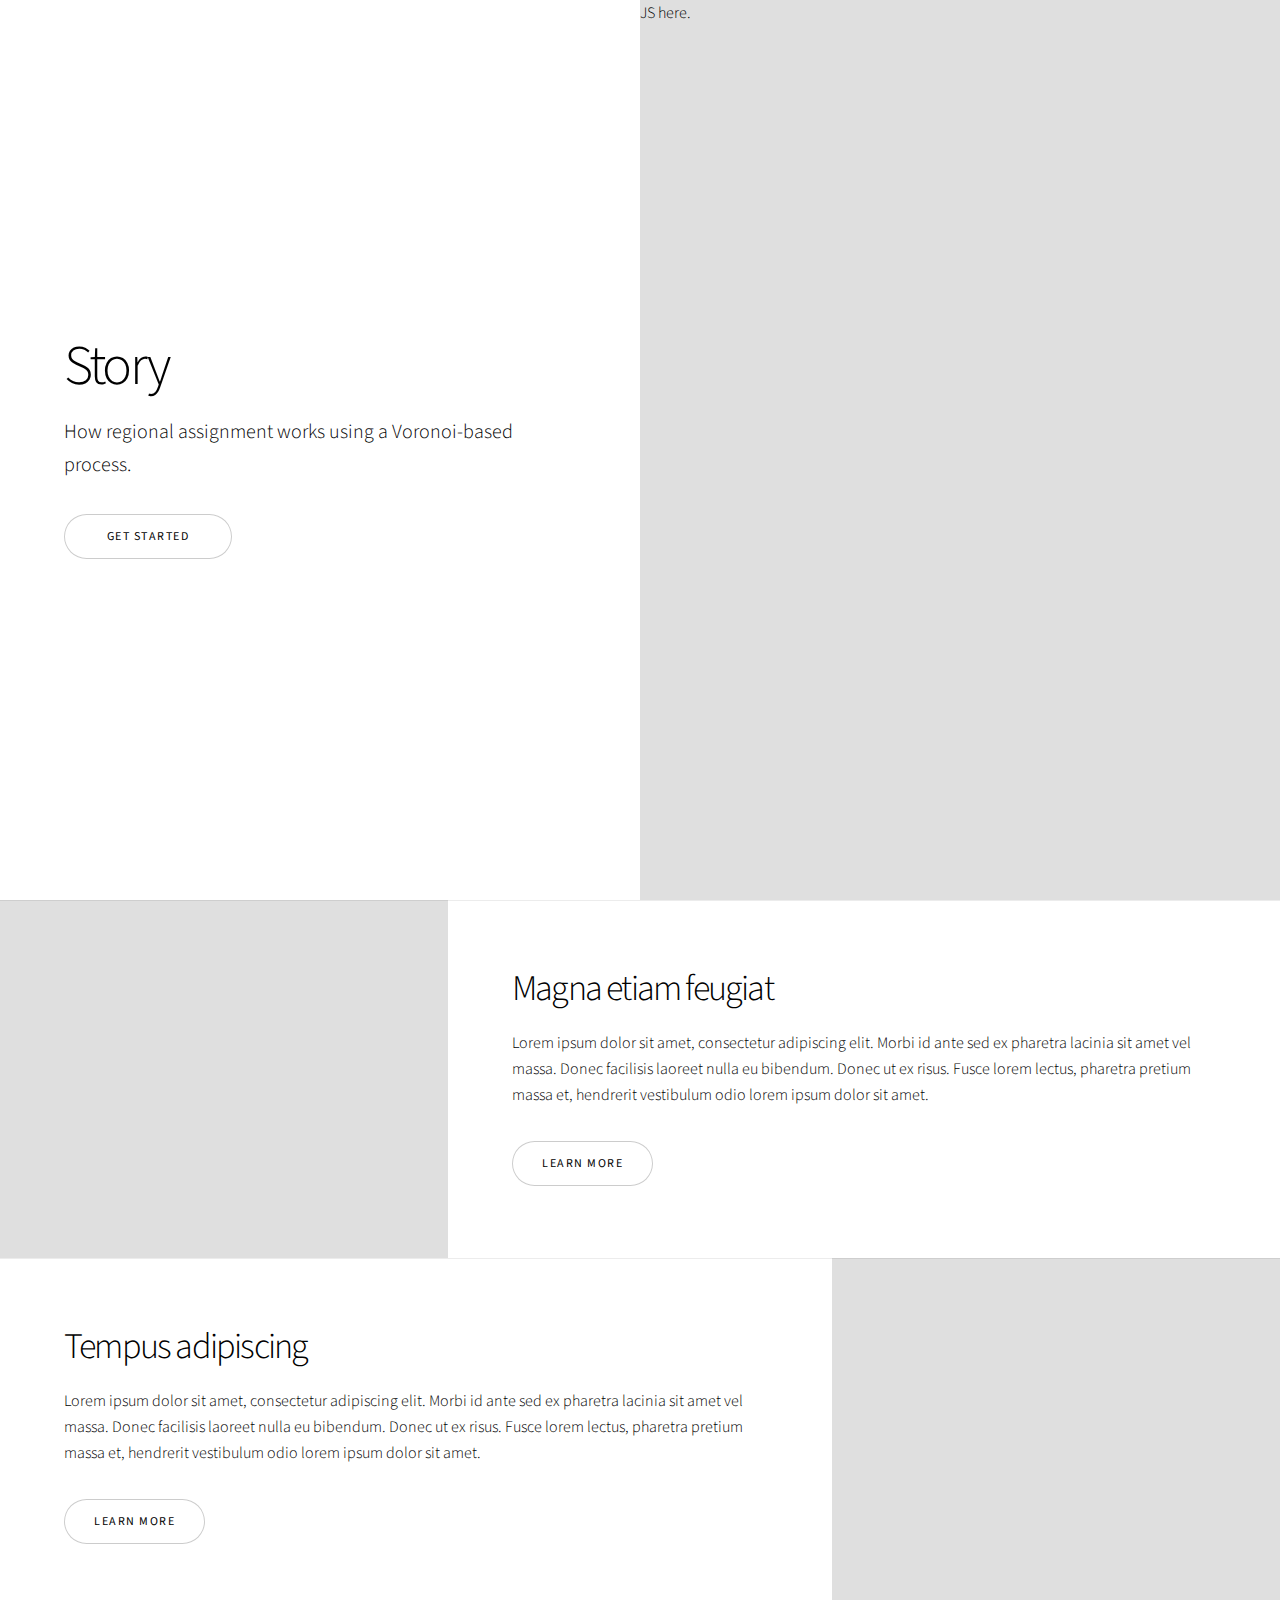
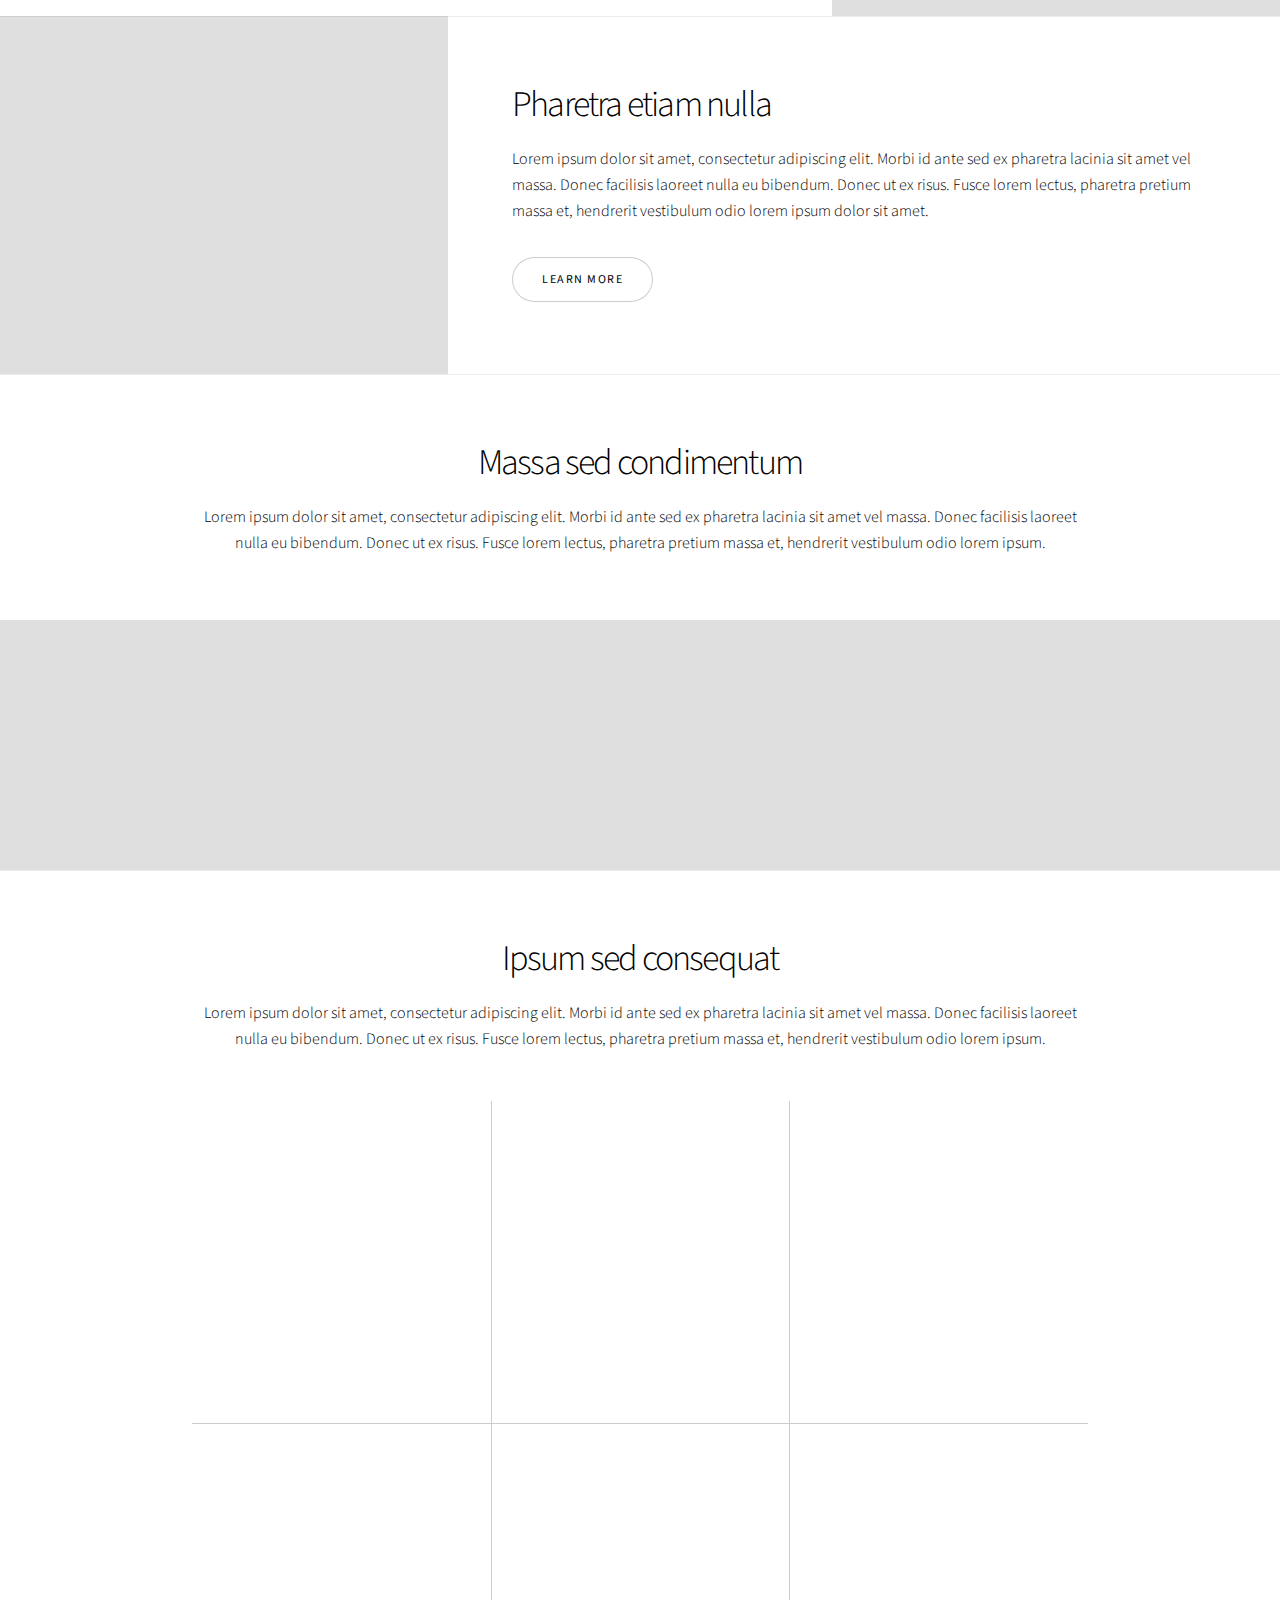
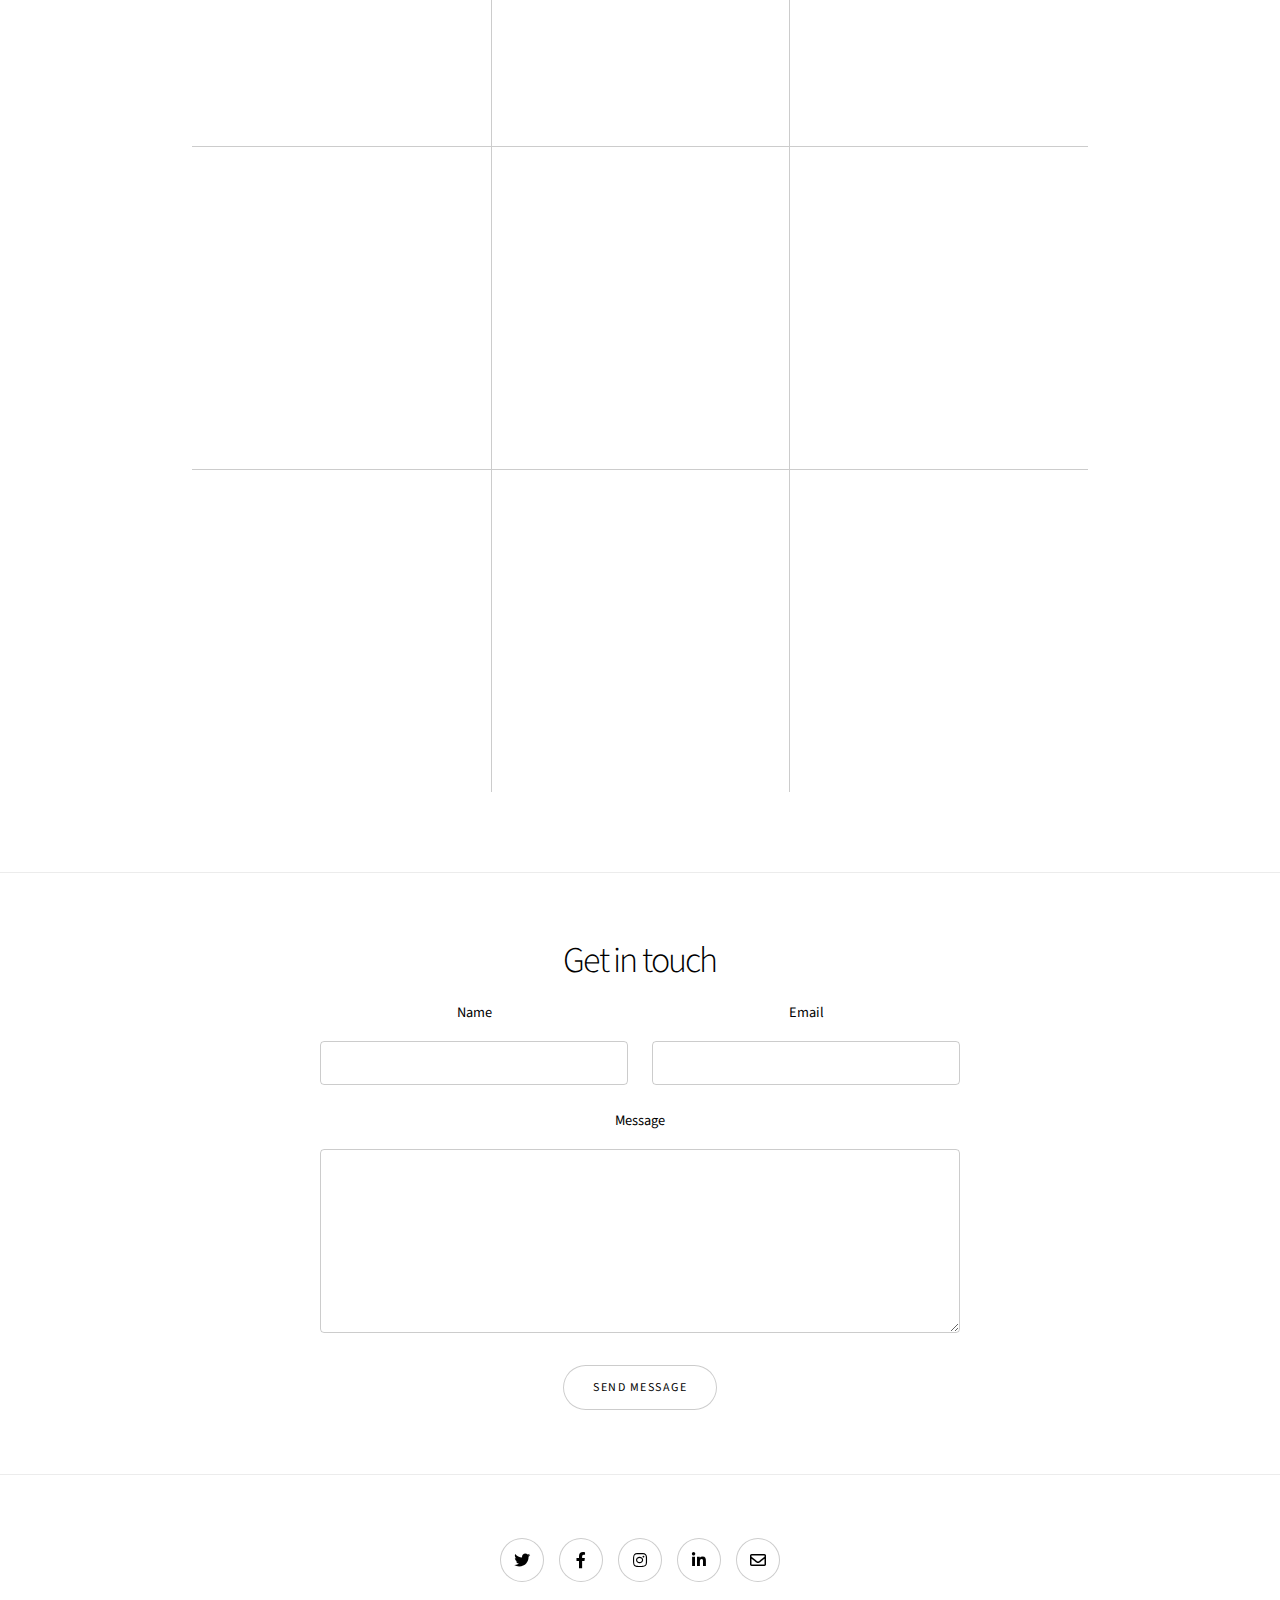
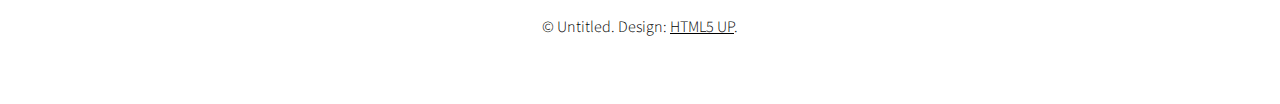
==== commit 04b9940e: "Adding Voronoi reassignment example--JS fixed" ====
--- a/story_index.html
+++ b/story_index.html
@@ -19,13 +19,14 @@
 					<section class="banner style1 orient-left content-align-left image-position-right fullscreen onload-image-fade-in onload-content-fade-right">
 						<div class="content">
 							<h1>Story</h1>
-							<p class="major">A (modular, highly tweakable) responsive one-page template designed by <a href="https://html5up.net">HTML5 UP</a> and released for free under the <a href="https://html5up.net/license">Creative Commons</a>.</p>
+							<p class="major">How regional assignment works using a Voronoi-based process.</p>
 							<ul class="actions stacked">
 								<li><a href="#first" class="button big wide smooth-scroll-middle">Get Started</a></li>
 							</ul>
 						</div>
 						<div class="image">
-							<img src="images/pic01.jpg" alt="" />
+							<!-- <img src="images/pic01.jpg" alt="" /> -->
+							JS here.
 						</div>
 					</section>
 
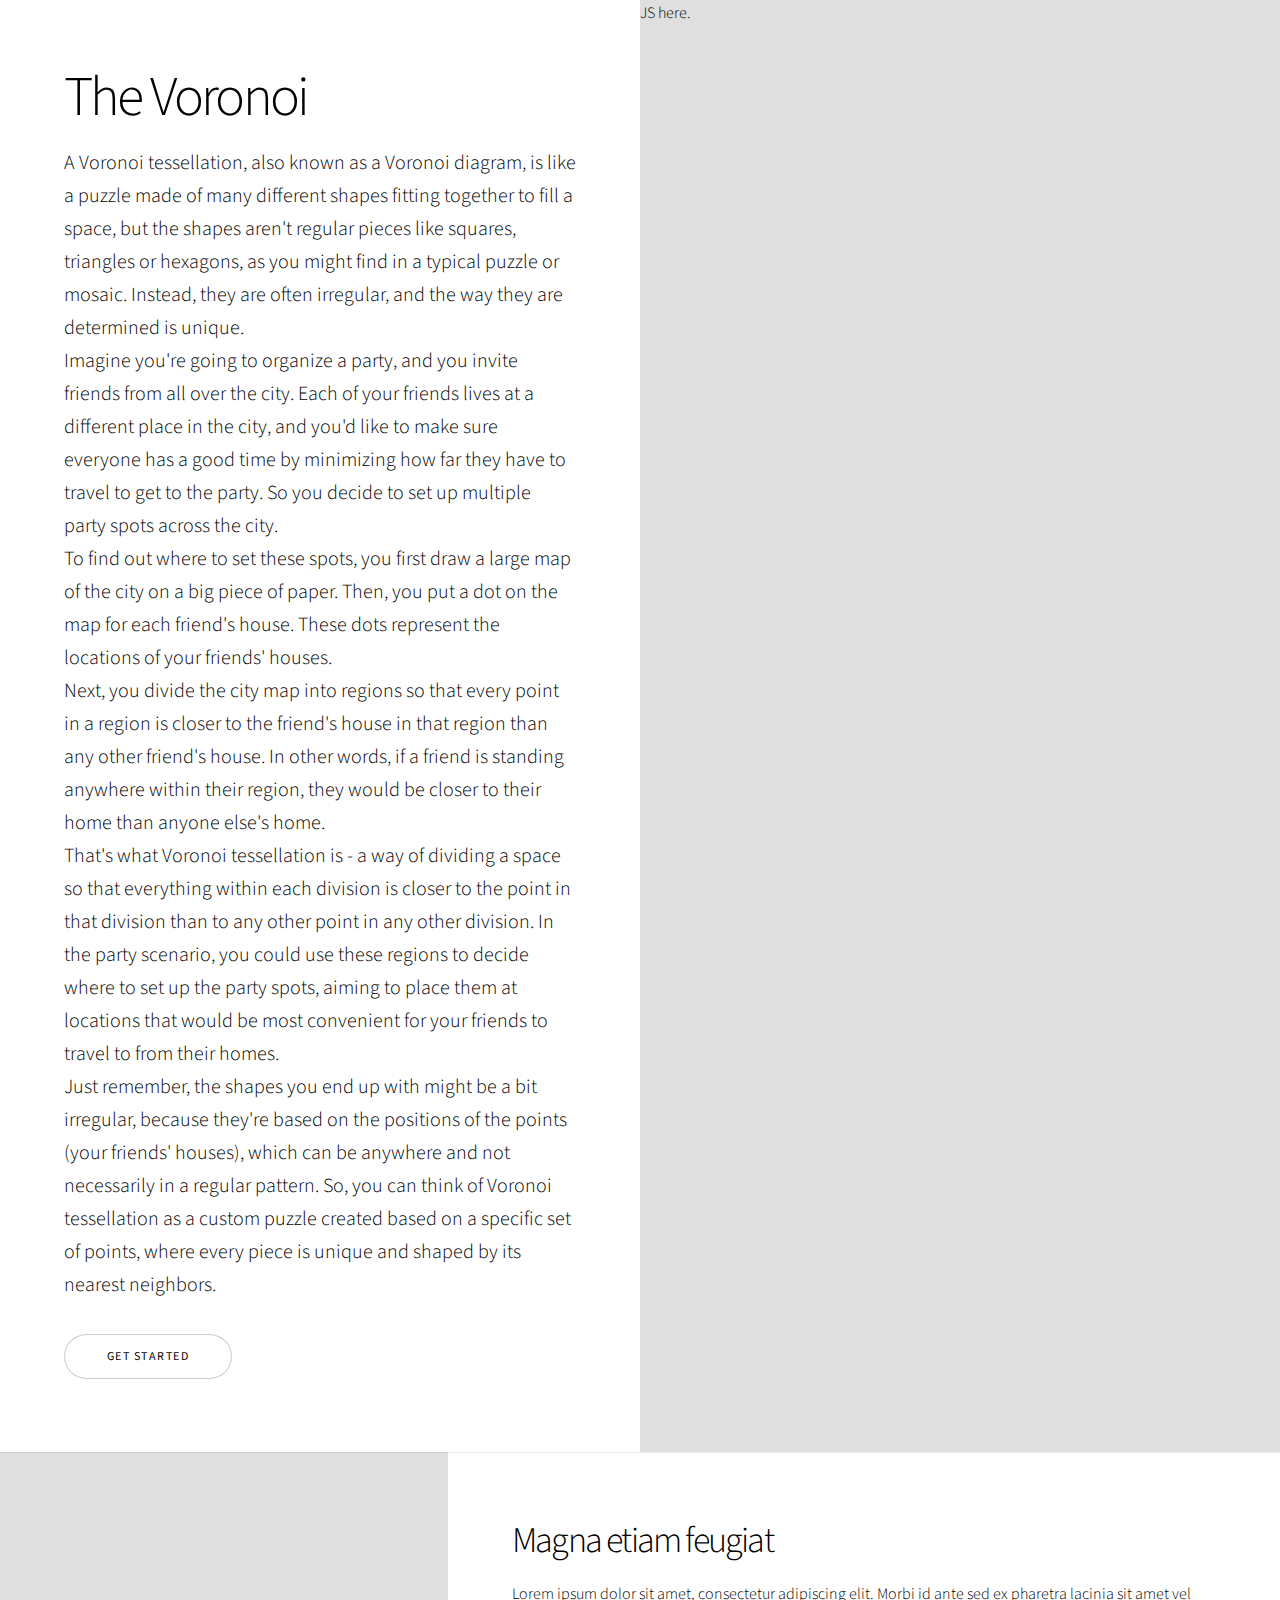
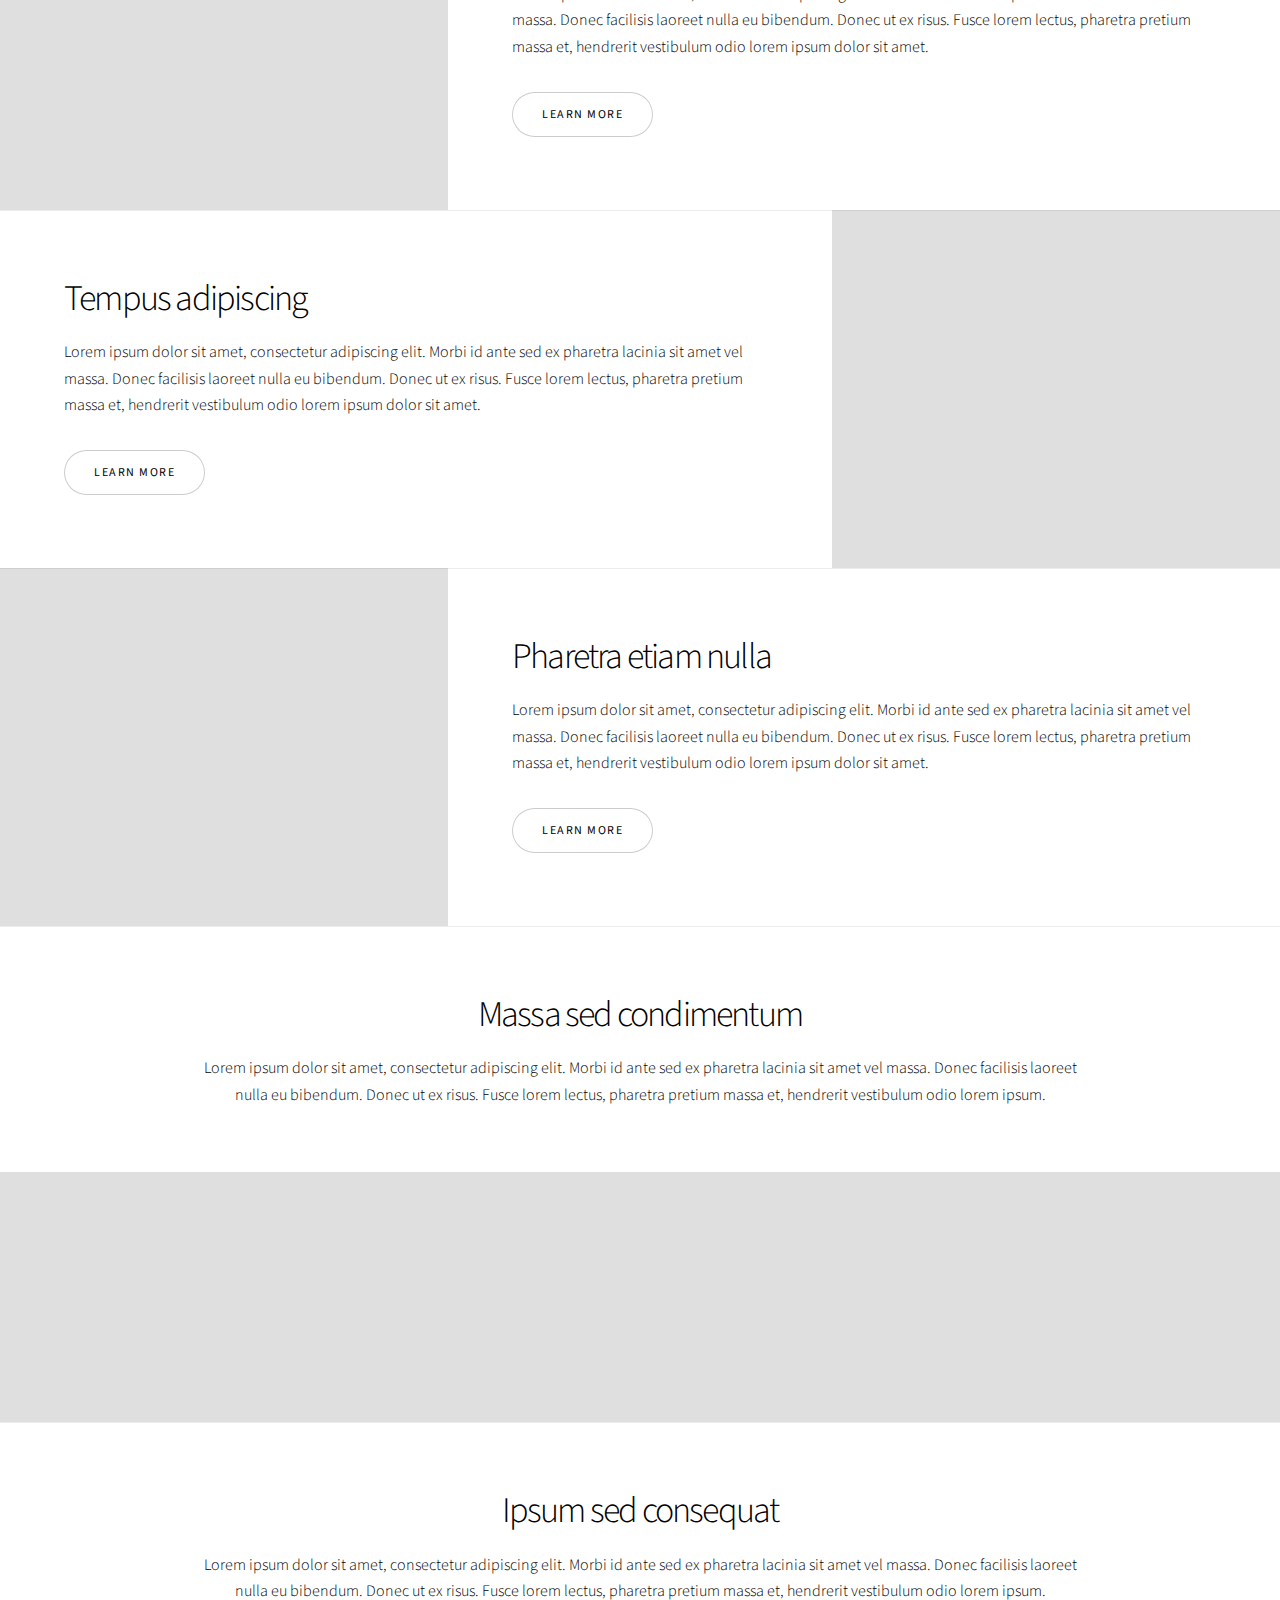
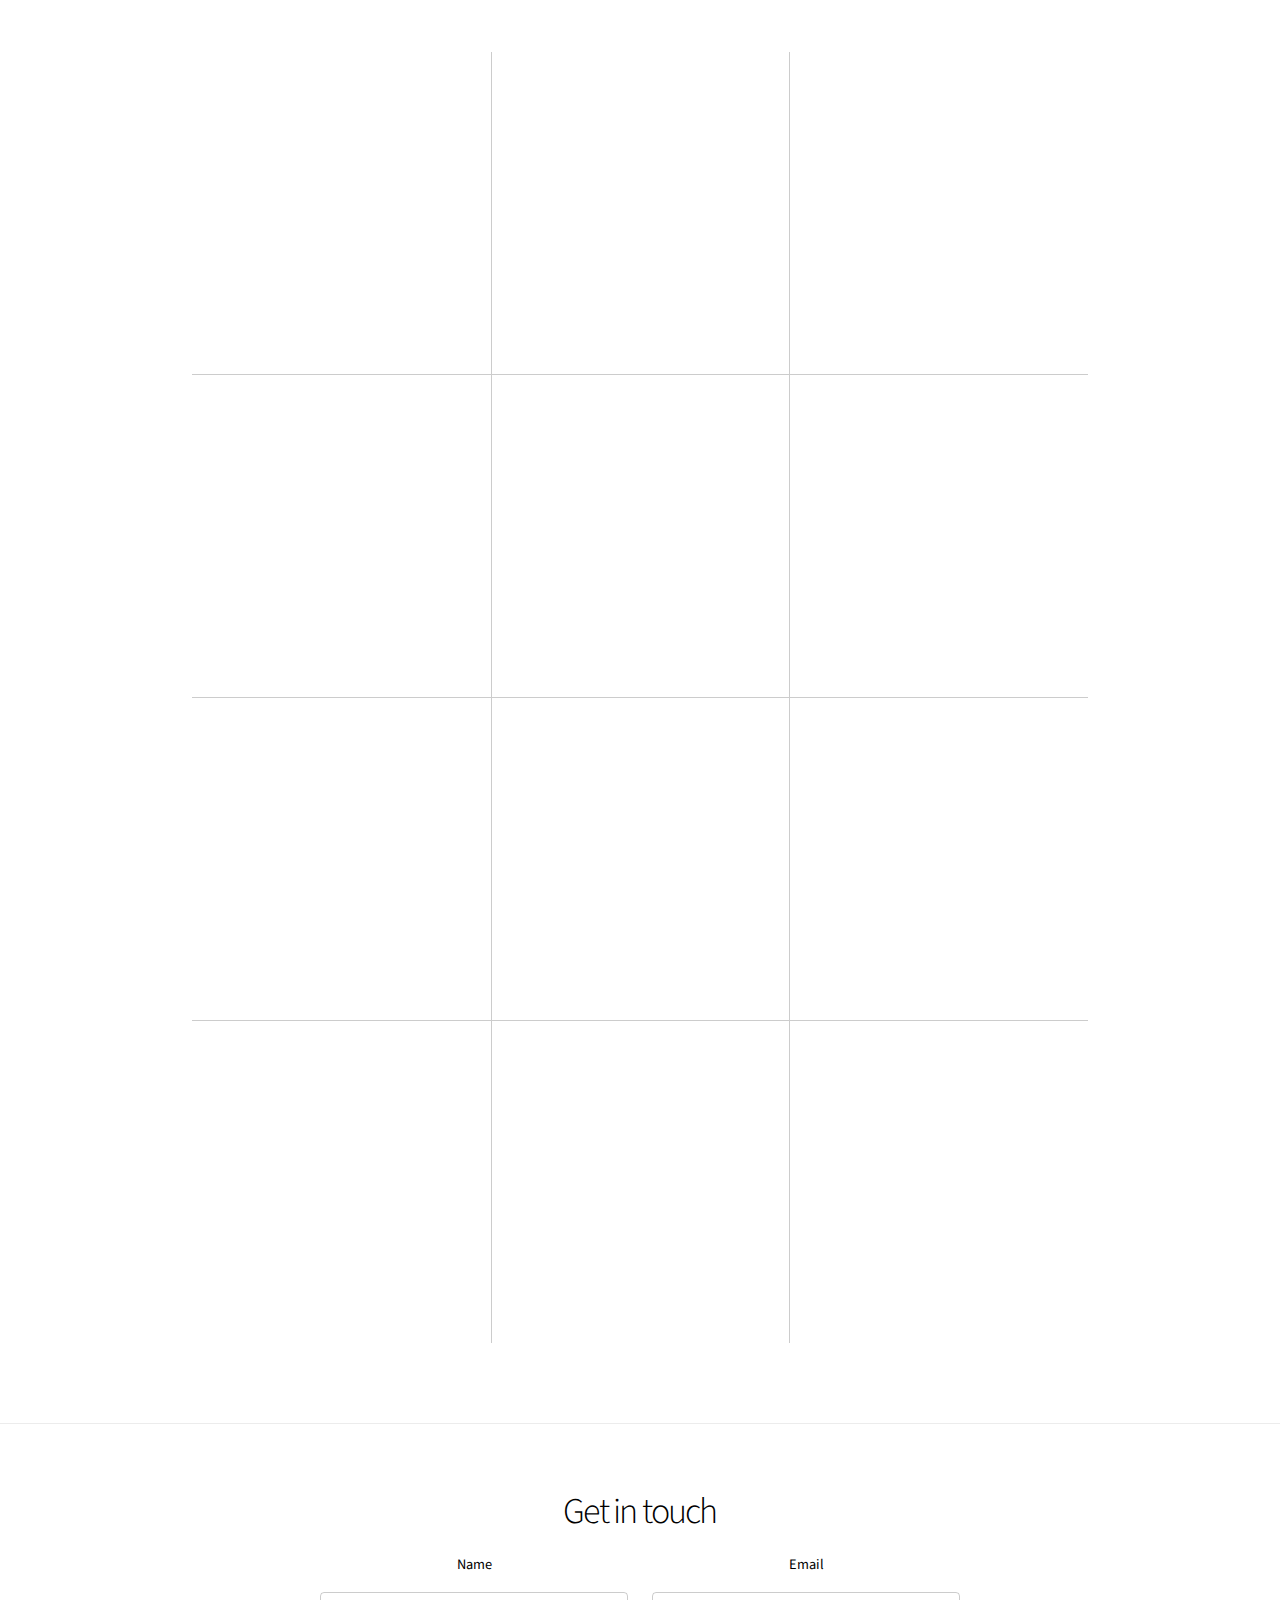
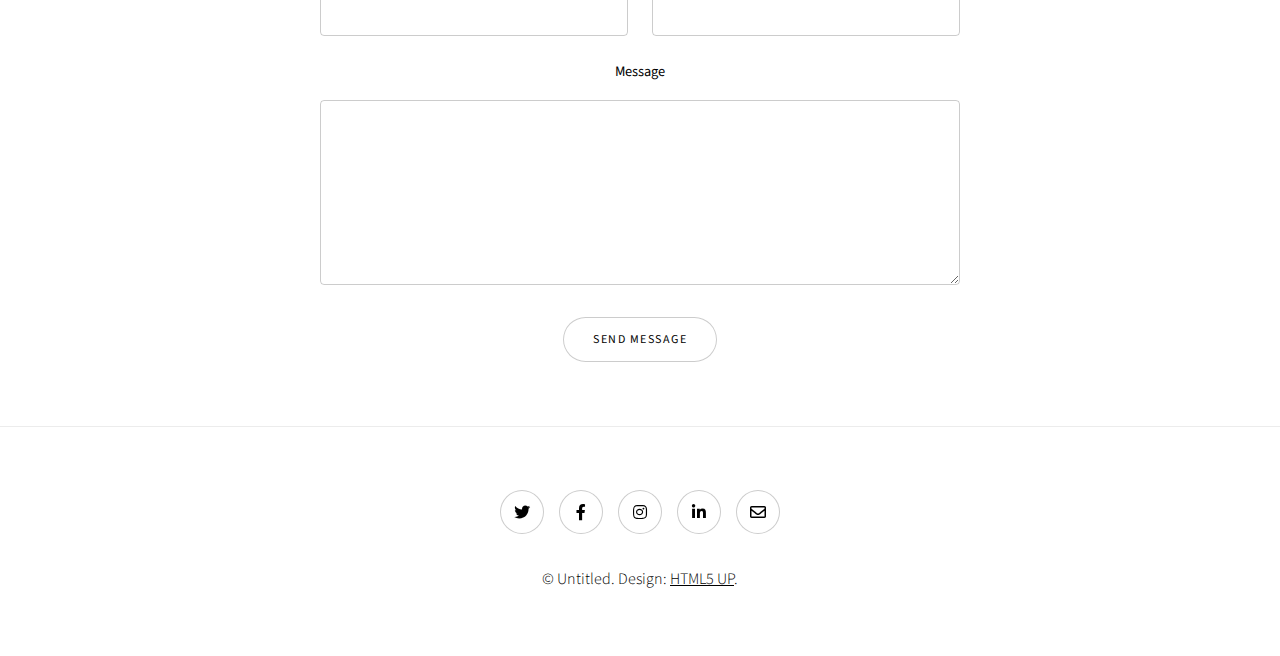
==== commit 1182d143: "Adding Voronoi reassignment example--JS fixed" ====
--- a/story_index.html
+++ b/story_index.html
@@ -18,8 +18,18 @@
 				<!-- One -->
 					<section class="banner style1 orient-left content-align-left image-position-right fullscreen onload-image-fade-in onload-content-fade-right">
 						<div class="content">
-							<h1>Story</h1>
-							<p class="major">How regional assignment works using a Voronoi-based process.</p>
+							<h1>The Voronoi</h1>
+							<p class="major">A Voronoi tessellation, also known as a Voronoi diagram, is like a puzzle made of many different shapes fitting together to fill a space, but the shapes aren't regular pieces like squares, triangles or hexagons, as you might find in a typical puzzle or mosaic. Instead, they are often irregular, and the way they are determined is unique.
+                                <br>
+								Imagine you're going to organize a party, and you invite friends from all over the city. Each of your friends lives at a different place in the city, and you'd like to make sure everyone has a good time by minimizing how far they have to travel to get to the party. So you decide to set up multiple party spots across the city.
+								<br>
+								To find out where to set these spots, you first draw a large map of the city on a big piece of paper. Then, you put a dot on the map for each friend's house. These dots represent the locations of your friends' houses.
+								<br>
+								Next, you divide the city map into regions so that every point in a region is closer to the friend's house in that region than any other friend's house. In other words, if a friend is standing anywhere within their region, they would be closer to their home than anyone else's home.
+								<br>
+								That's what Voronoi tessellation is - a way of dividing a space so that everything within each division is closer to the point in that division than to any other point in any other division. In the party scenario, you could use these regions to decide where to set up the party spots, aiming to place them at locations that would be most convenient for your friends to travel to from their homes.
+								<br>
+								Just remember, the shapes you end up with might be a bit irregular, because they're based on the positions of the points (your friends' houses), which can be anywhere and not necessarily in a regular pattern. So, you can think of Voronoi tessellation as a custom puzzle created based on a specific set of points, where every piece is unique and shaped by its nearest neighbors.</p>
 							<ul class="actions stacked">
 								<li><a href="#first" class="button big wide smooth-scroll-middle">Get Started</a></li>
 							</ul>
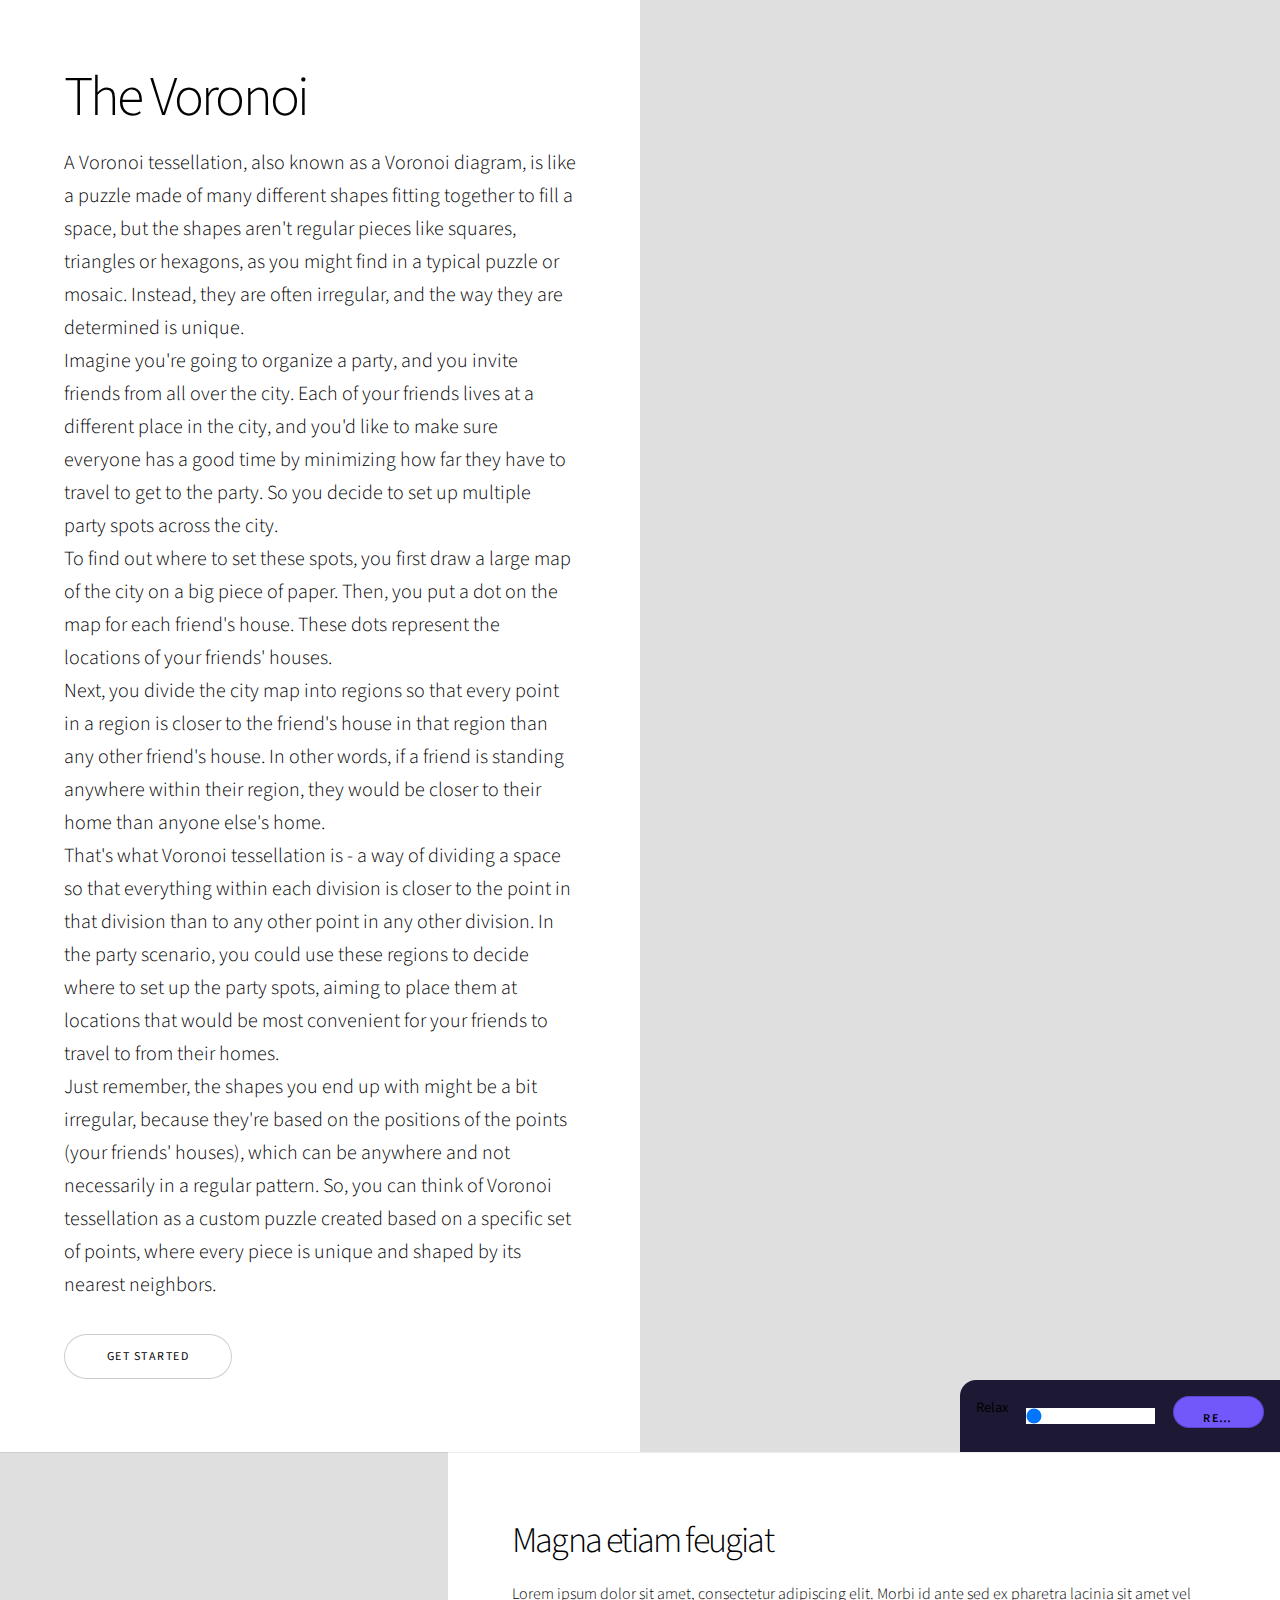
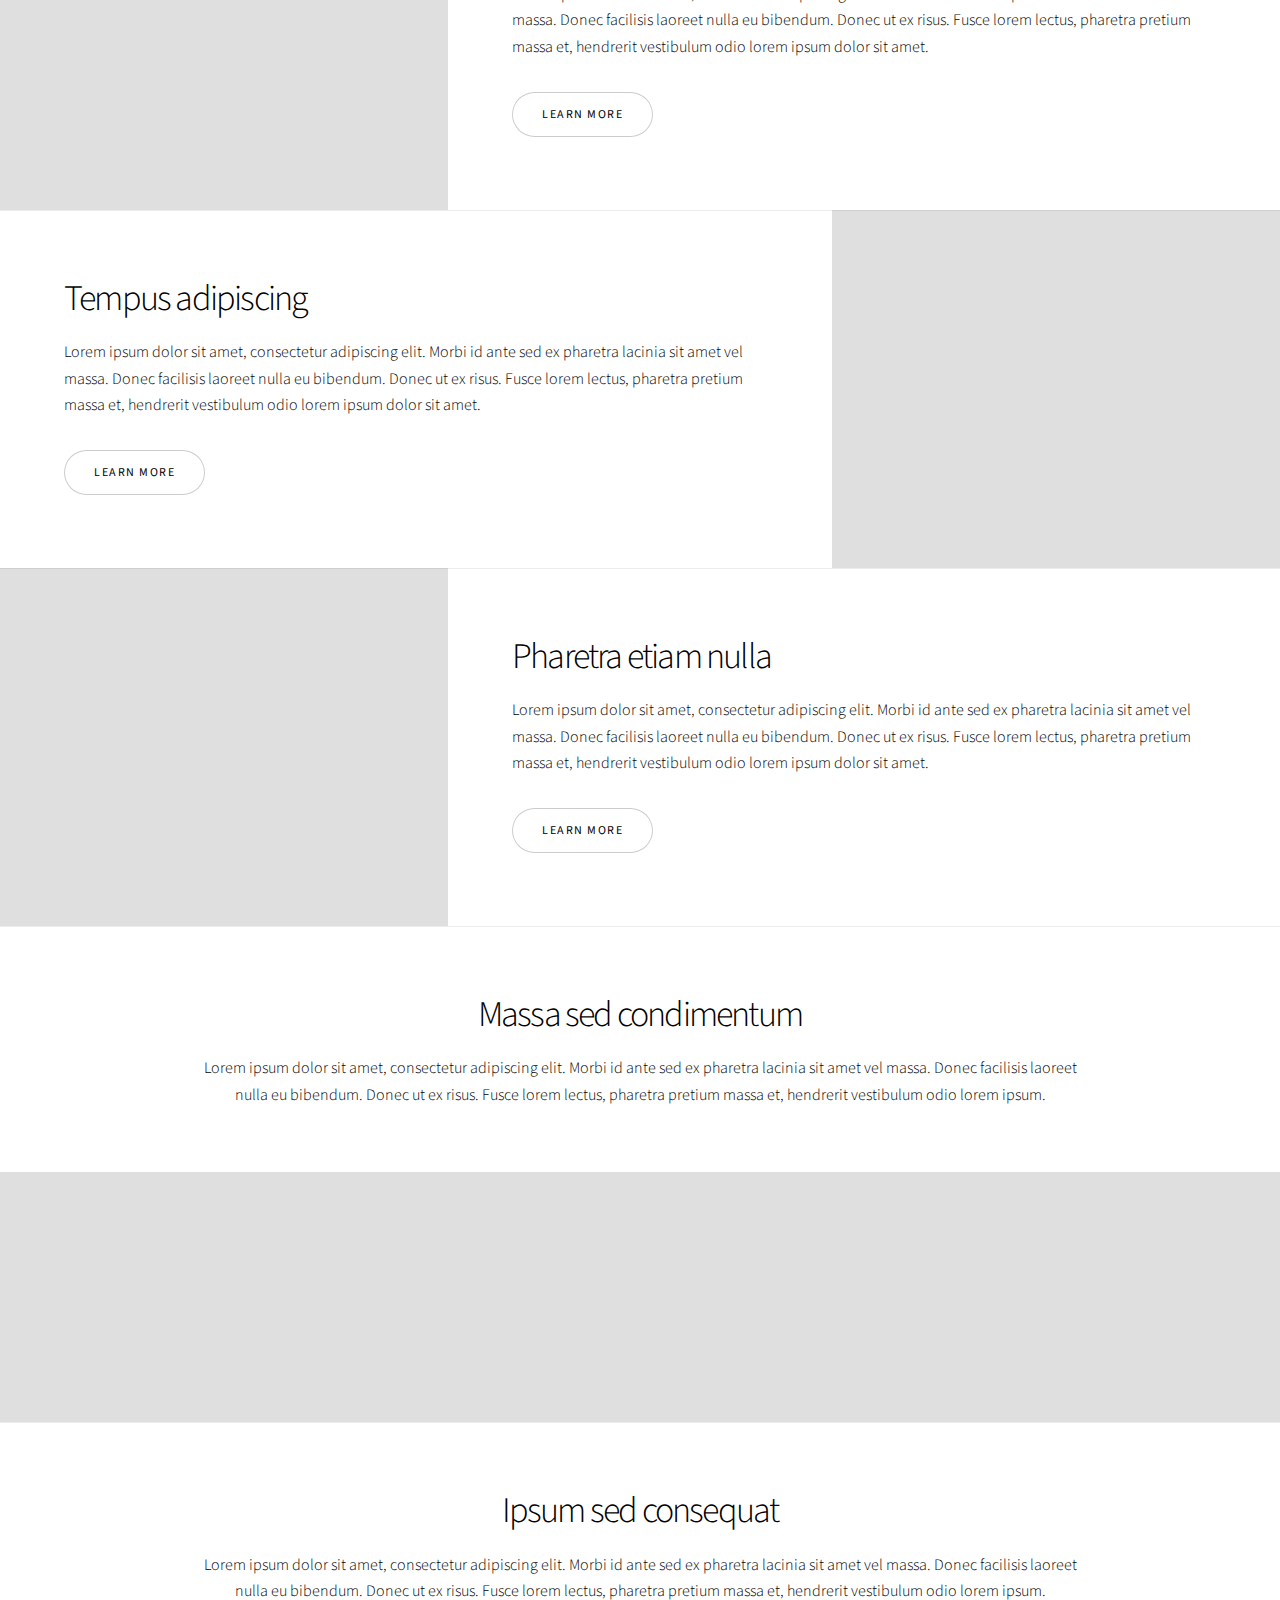
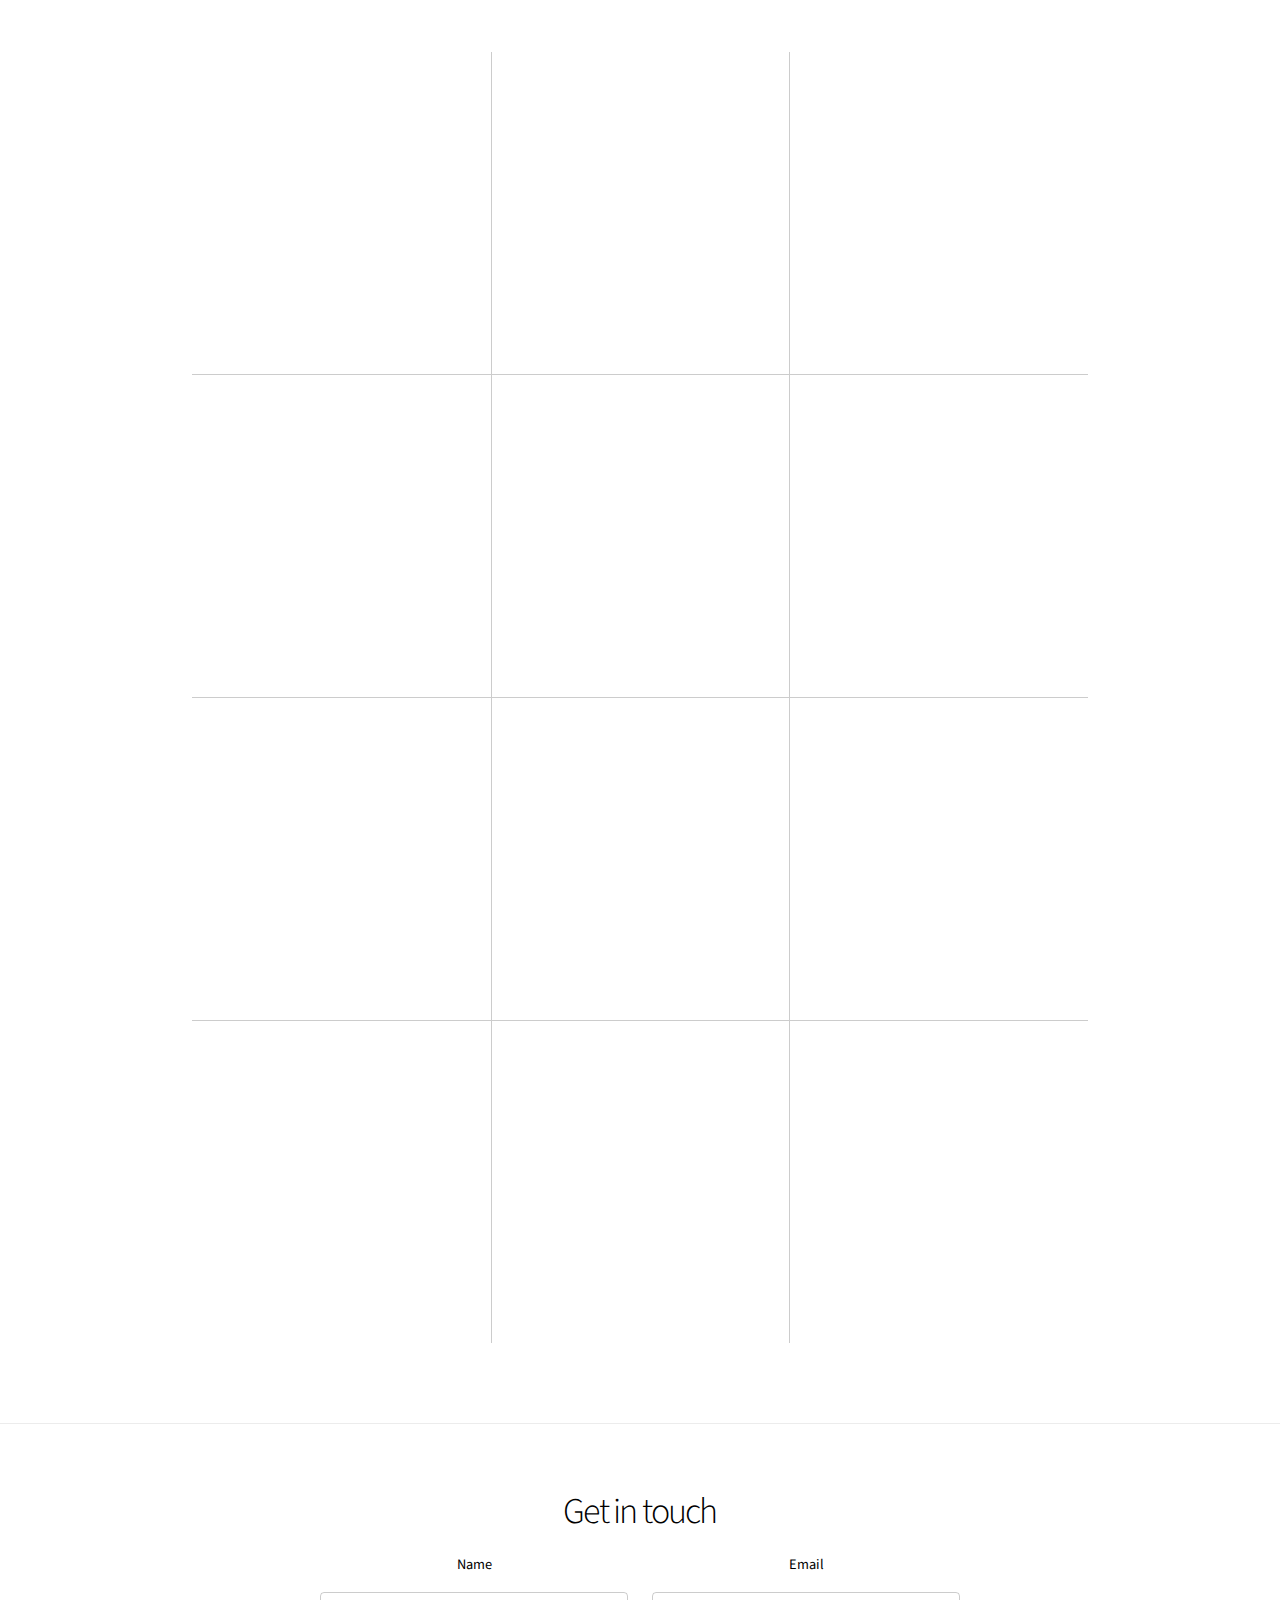
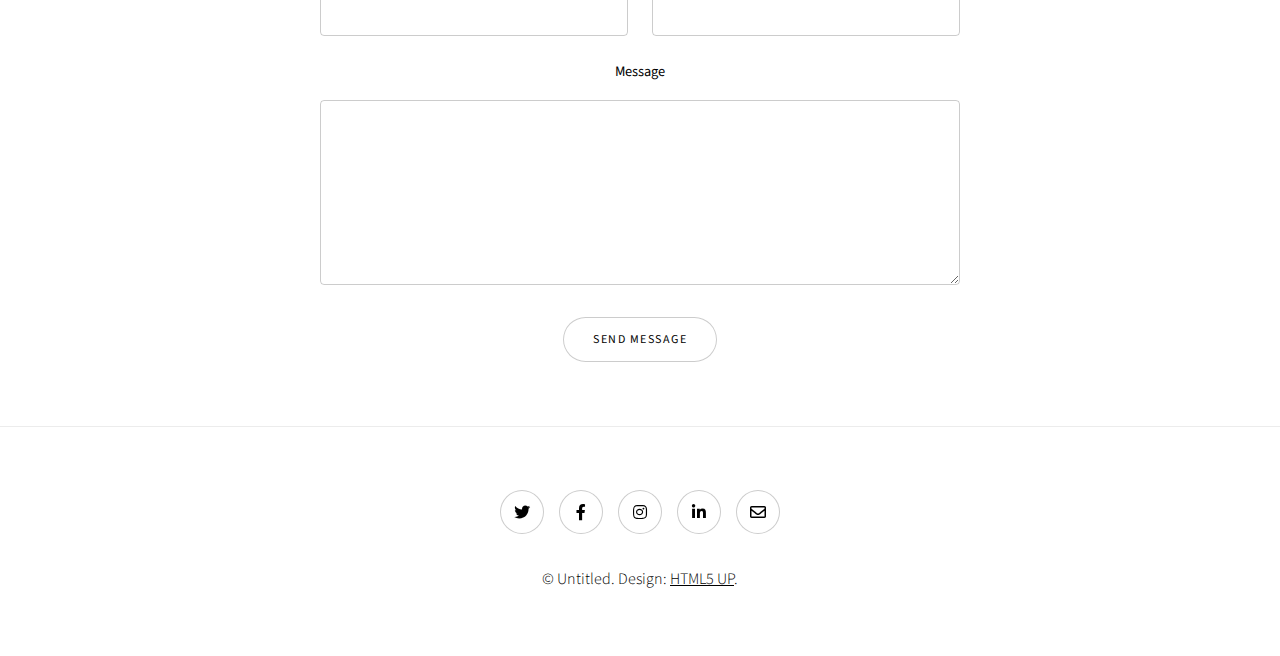
==== commit 833aaafc: "Adding Voronoi reassignment example--JS added to main story" ====
--- a/story_index.html
+++ b/story_index.html
@@ -36,7 +36,14 @@
 						</div>
 						<div class="image">
 							<!-- <img src="images/pic01.jpg" alt="" /> -->
-							JS here.
+							<div class="controls">
+								<div class="slider">
+								  <label for="relaxation">Relax</label>
+								  <input type="range" name="relaxation" id="relaxation" min="0" max="16" value="0">
+								</div>
+								<button class="reset">Reset</button>
+							  
+							</div>							
 						</div>
 					</section>
 
@@ -360,6 +367,7 @@
 			<script src="assets/js/story_breakpoints.min.js"></script>
 			<script src="assets/js/story_util.js"></script>
 			<script src="assets/js/story_main.js"></script>
+			<script src="assets/js/voronoi_basic_interactive.js"></script>
 
 	</body>
 </html>--- a/assets/css/story_main.css
+++ b/assets/css/story_main.css
@@ -162,6 +162,57 @@
 		font-weight: 300;
 		line-height: 1.65;
 	}
+
+	svg {
+		width: 100vw;
+		height: 100vh;
+		border-radius: 0.375rem;
+		overflow: hidden;
+		cursor: pointer;
+	  }
+	  
+	  .controls {
+		width: 320px;
+		position: absolute;
+		bottom: 0;
+		right: 0;
+		color: #fff;
+		background: #1d1934;
+		padding: 1rem;
+		display: grid;
+		grid-template-columns: 2fr 1fr;
+		grid-column-gap: 1rem;
+		-webkit-font-smoothing: antialiased;
+		-moz-os-font-smoothing: grayscale;
+		border-top-left-radius: 1rem;
+	  }
+	  
+	  .controls .slider {
+		display: grid;
+		place-items: center;
+		grid-template-columns: max-content max-content;
+		grid-gap: 1rem;
+		cursor: pointer;
+	  }
+	  
+	  .controls .reset {
+		height: 2rem;
+		font-family: inherit;
+		background: #7257fa;
+		color: #fff;
+		border: 0;
+		border-radius: 1rem;
+		font-weight: 600;
+		width: 100%;
+	  }
+	  
+	  @media only screen and (max-width: 360px) {
+		.controls {
+		  width: 100%;
+		  border-top-left-radius: 0;
+		}
+	  }
+	  
 
 	a {
 		-moz-transition: color 0.2s ease-in-out;
@@ -8600,4 +8651,6 @@
 
 			#wrapper.divided > .invert:first-child {
 				box-shadow: none !important;
-			}+			}
+
+			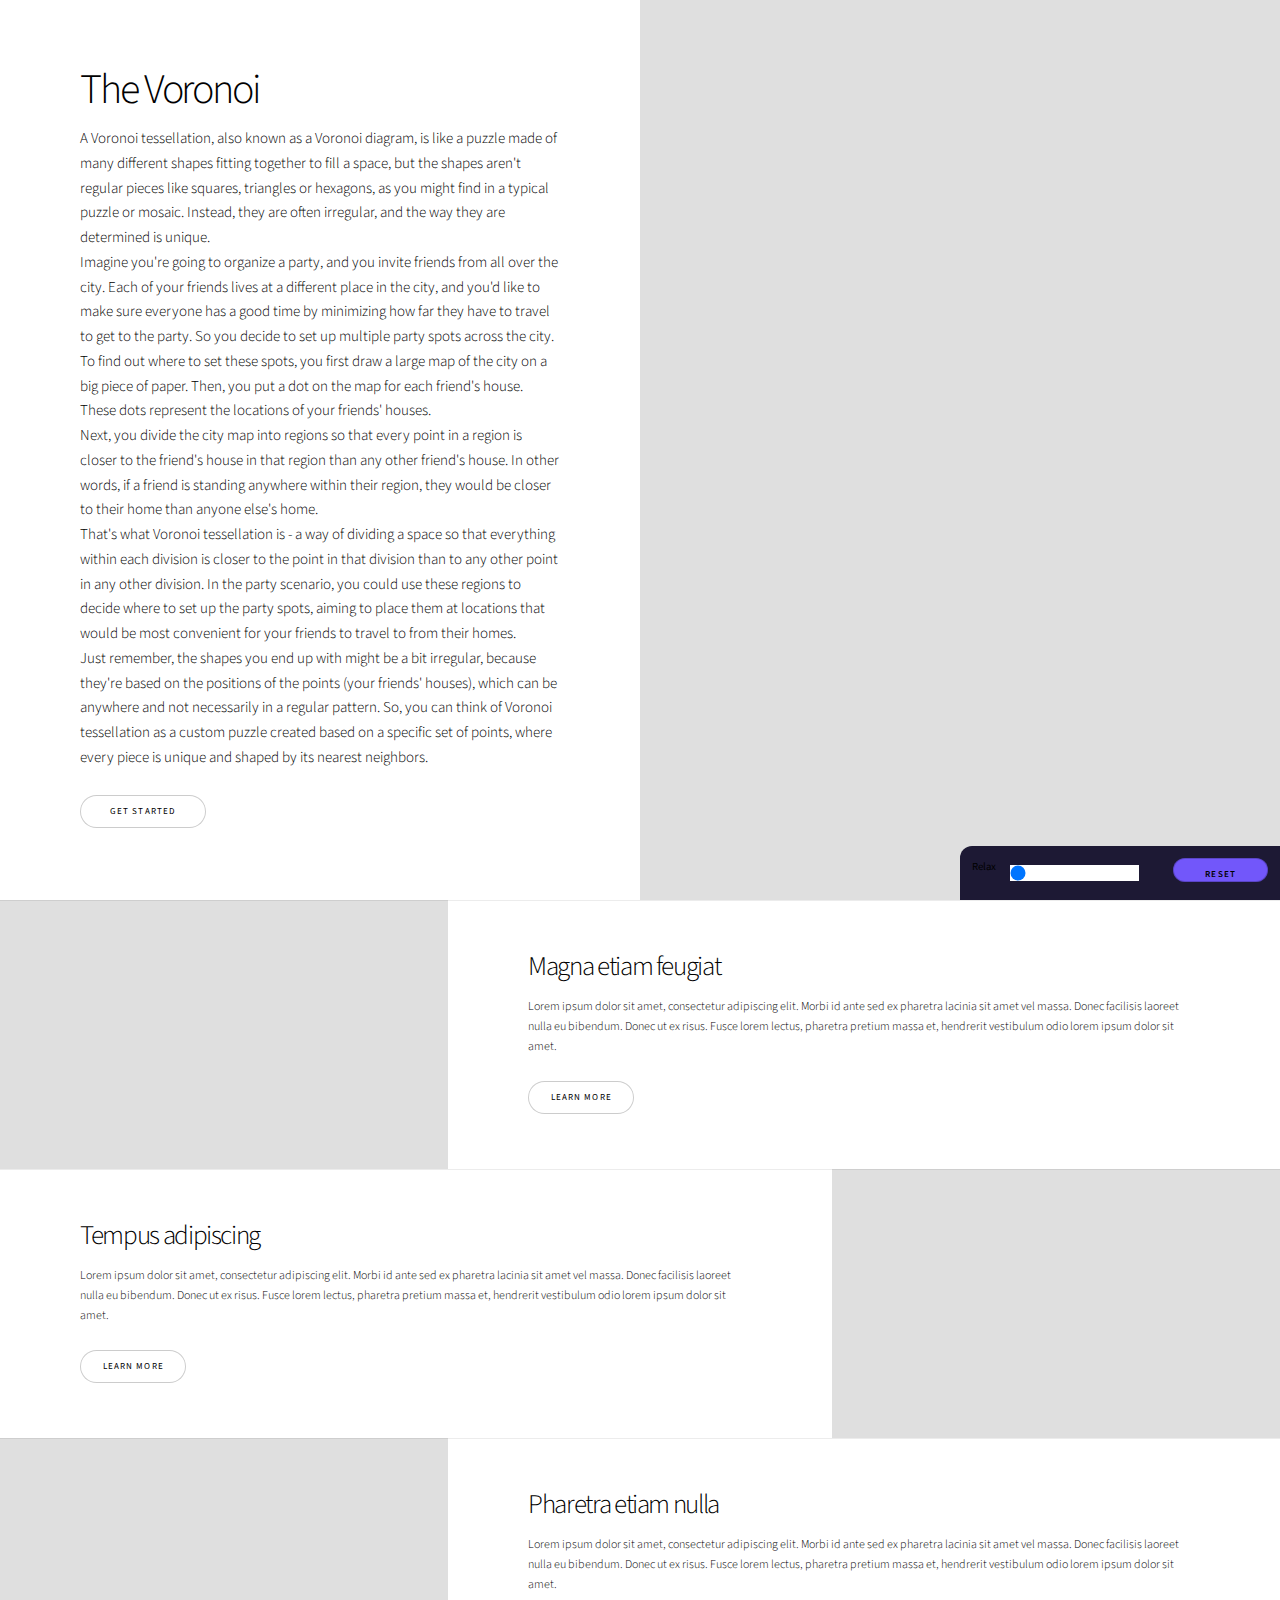
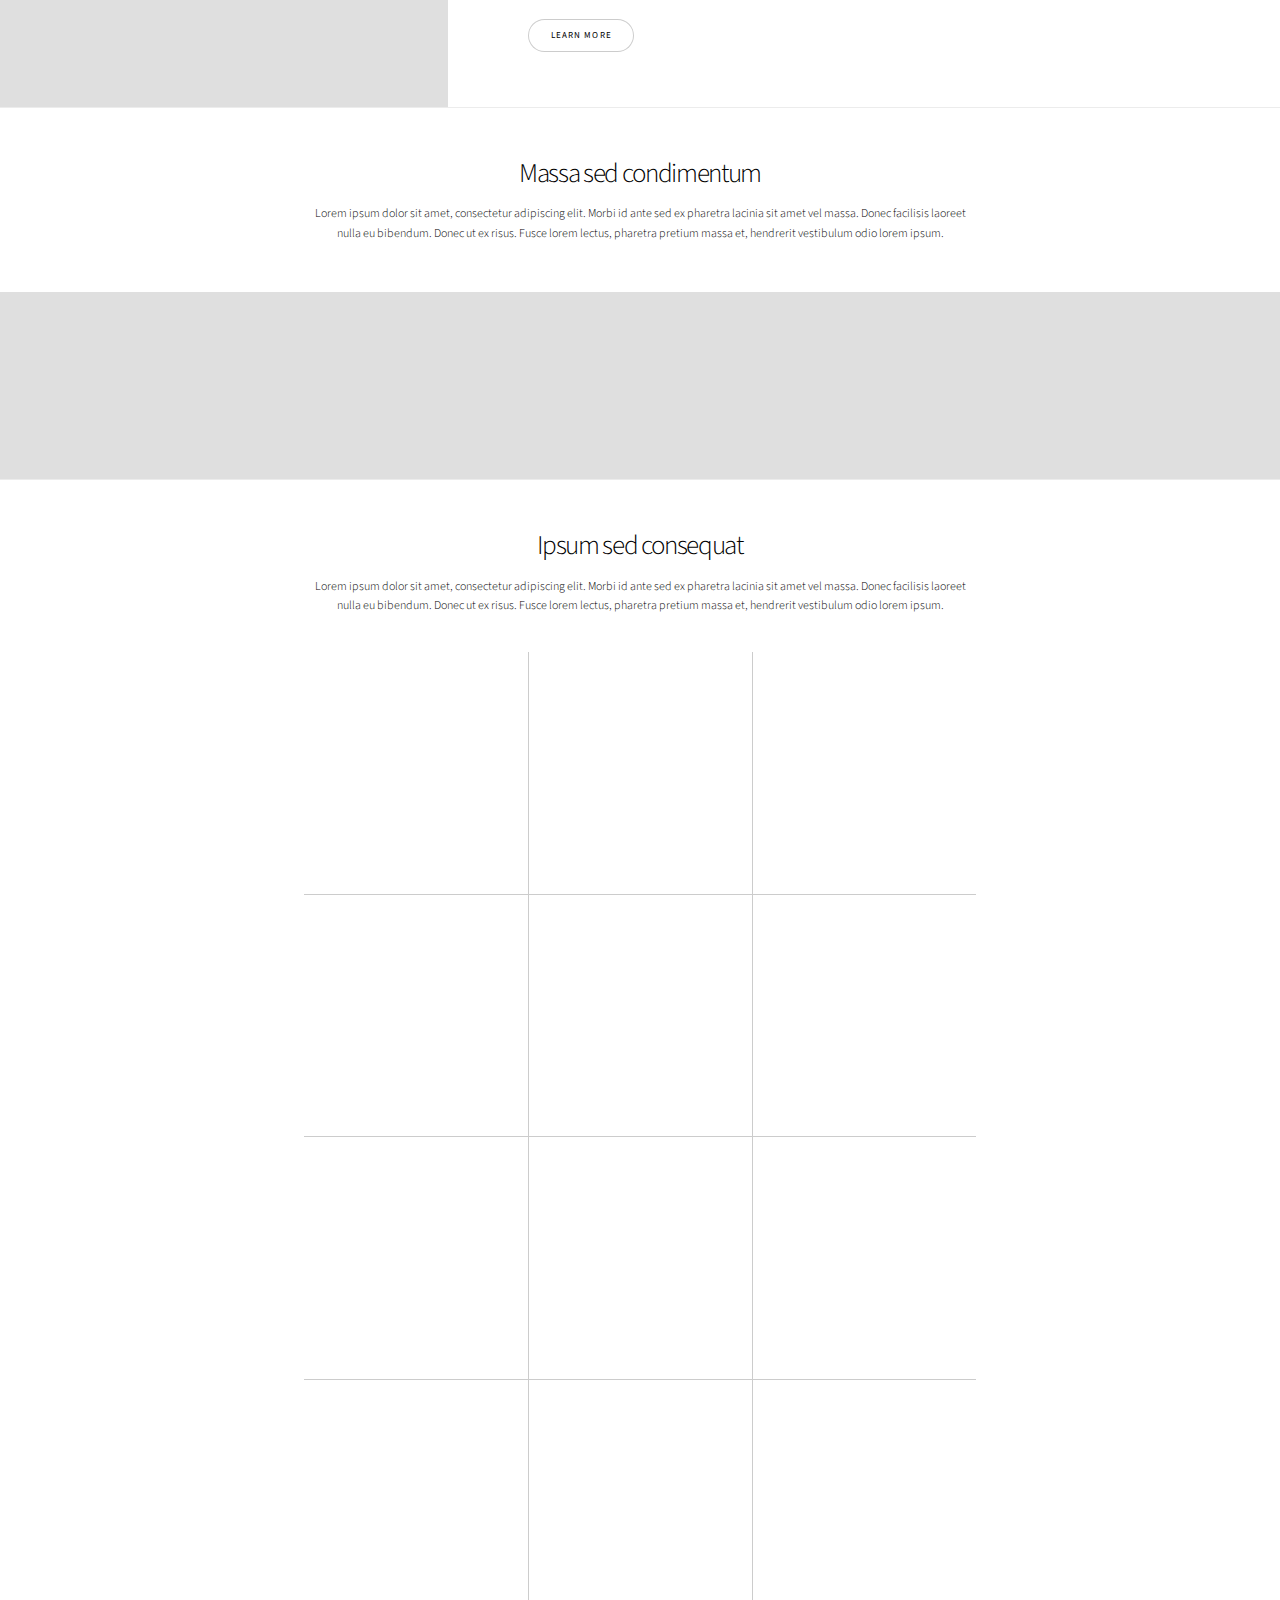
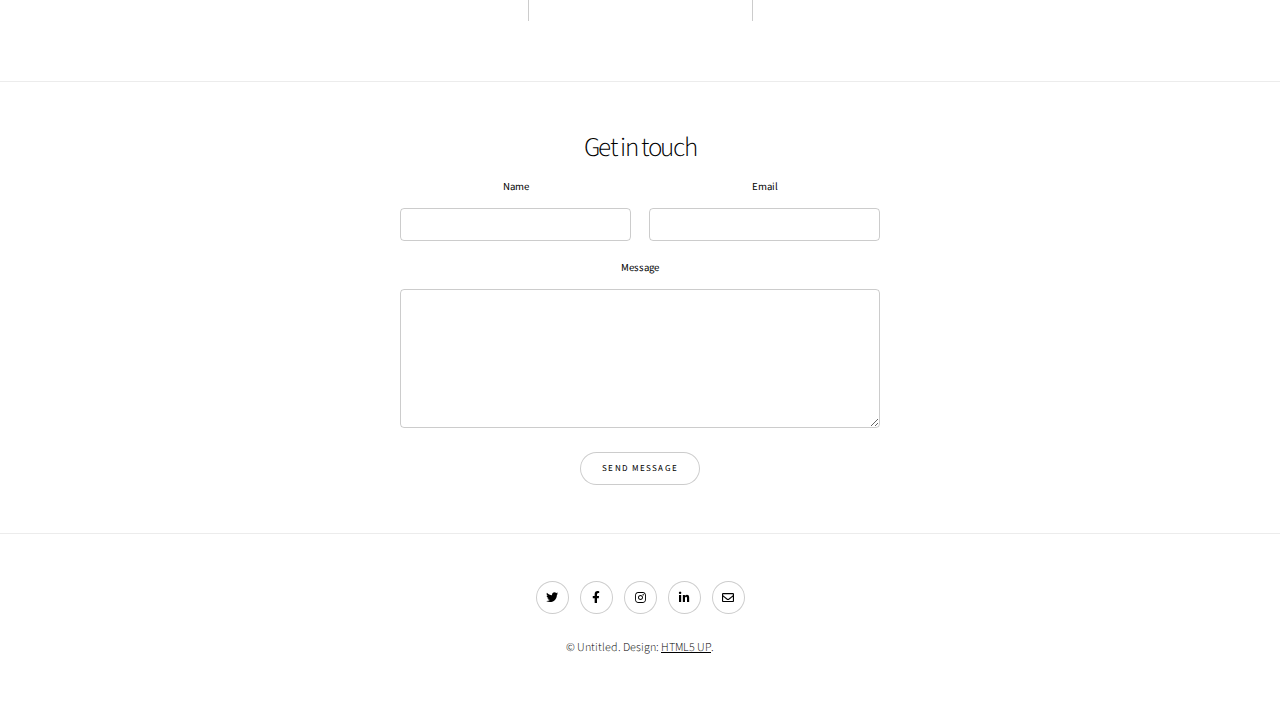
==== commit a4d42bbc: "Added type module to main JS" ====
--- a/story_index.html
+++ b/story_index.html
@@ -367,7 +367,7 @@
 			<script src="assets/js/story_breakpoints.min.js"></script>
 			<script src="assets/js/story_util.js"></script>
 			<script src="assets/js/story_main.js"></script>
-			<script src="assets/js/voronoi_basic_interactive.js"></script>
+			<script type="module" src="assets/js/voronoi_basic_interactive.js"></script>
 
 	</body>
 </html>--- a/assets/css/story_main.css
+++ b/assets/css/story_main.css
@@ -116,18 +116,10 @@
 /* Type */
 
 	html {
-		font-size: 18pt;
+		font-size: 14pt;
 	}
 
 		@media screen and (max-width: 1680px) {
-
-			html {
-				font-size: 14pt;
-			}
-
-		}
-
-		@media screen and (max-width: 1280px) {
 
 			html {
 				font-size: 12pt;
@@ -135,18 +127,26 @@
 
 		}
 
+		@media screen and (max-width: 1280px) {
+
+			html {
+				font-size: 9pt;
+			}
+
+		}
+
 		@media screen and (max-width: 736px) {
-
-			html {
-				font-size: 11pt;
-			}
-
-		}
-
-		@media screen and (max-width: 360px) {
 
 			html {
 				font-size: 10pt;
+			}
+
+		}
+
+		@media screen and (max-width: 360px) {
+
+			html {
+				font-size: 9pt;
 			}
 
 		}
